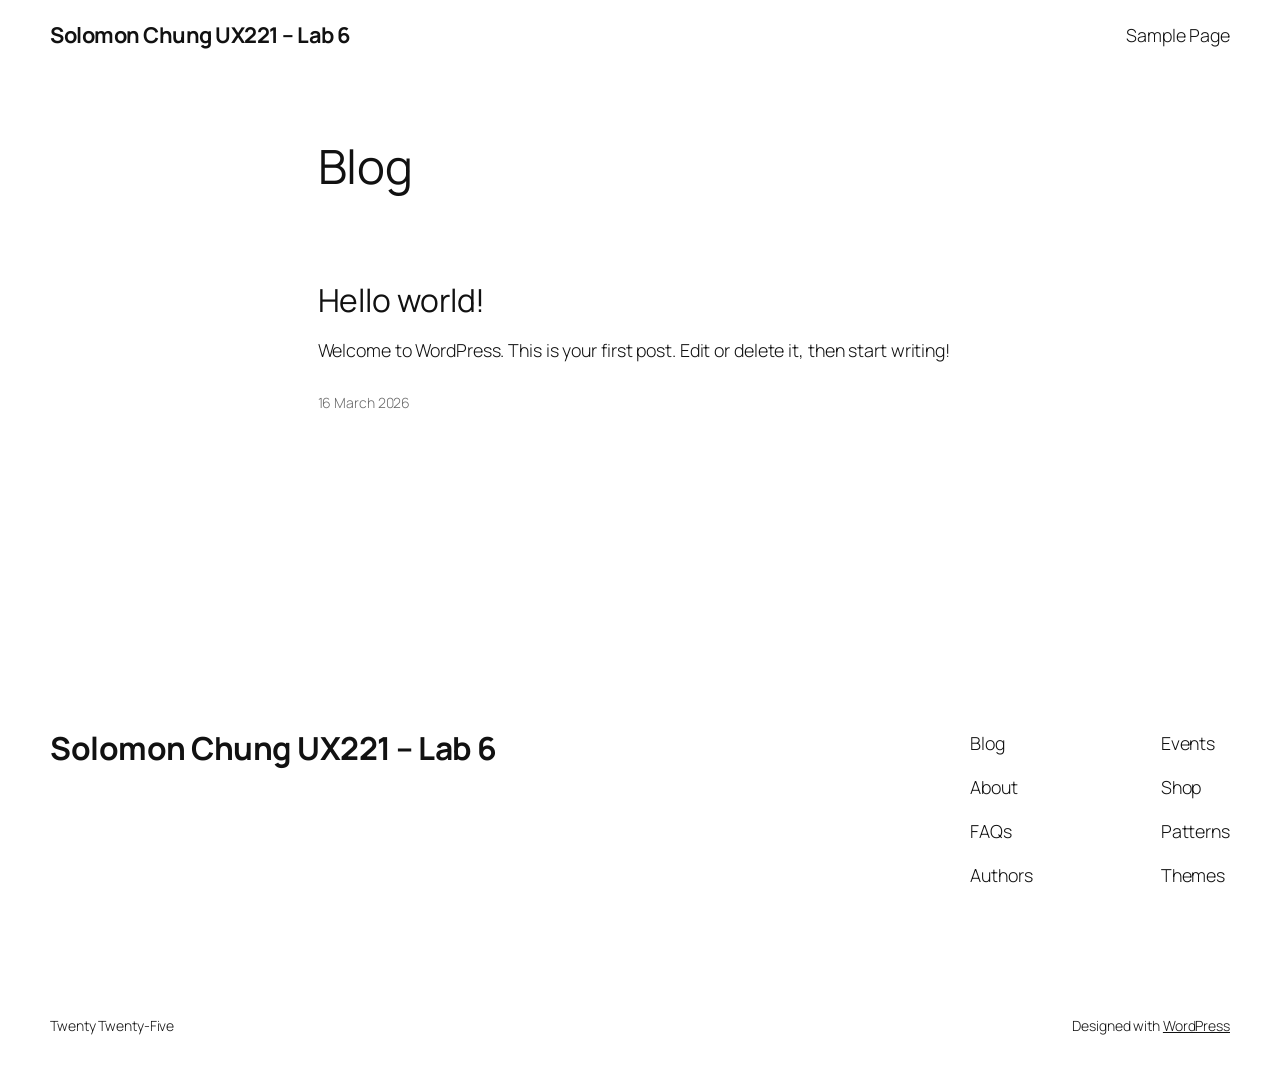
==== index.html @ 138a5d0c "deploy: d0051edfdc04bc6434ff22d7427187ae9b28763b" ====
<!DOCTYPE html>
<html lang="en-CA">
<head>
	<meta charset="UTF-8" />
	<meta name="viewport" content="width=device-width, initial-scale=1" />
<meta name='robots' content='max-image-preview:large' />
<title>Solomon Chung UX221 &#8211; Lab 6</title>
<link rel="alternate" type="application/rss+xml" title="Solomon Chung UX221 - Lab 6 &raquo; Feed" href="/feed/" />
<link rel="alternate" type="application/rss+xml" title="Solomon Chung UX221 - Lab 6 &raquo; Comments Feed" href="/comments/feed/" />
<style id='wp-img-auto-sizes-contain-inline-css'>
img:is([sizes=auto i],[sizes^="auto," i]){contain-intrinsic-size:3000px 1500px}
/*# sourceURL=wp-img-auto-sizes-contain-inline-css */
</style>
<style id='wp-block-site-title-inline-css'>
.wp-block-site-title{box-sizing:border-box}.wp-block-site-title :where(a){color:inherit;font-family:inherit;font-size:inherit;font-style:inherit;font-weight:inherit;letter-spacing:inherit;line-height:inherit;text-decoration:inherit}
/*# sourceURL=/wp-includes/blocks/site-title/style.min.css */
</style>
<style id='wp-block-page-list-inline-css'>
.wp-block-navigation .wp-block-page-list{align-items:var(--navigation-layout-align,initial);background-color:inherit;display:flex;flex-direction:var(--navigation-layout-direction,initial);flex-wrap:var(--navigation-layout-wrap,wrap);justify-content:var(--navigation-layout-justify,initial)}.wp-block-navigation .wp-block-navigation-item{background-color:inherit}.wp-block-page-list{box-sizing:border-box}
/*# sourceURL=/wp-includes/blocks/page-list/style.min.css */
</style>
<style id='wp-block-navigation-inline-css'>
.wp-block-navigation{position:relative}.wp-block-navigation ul{margin-bottom:0;margin-left:0;margin-top:0;padding-left:0}.wp-block-navigation ul,.wp-block-navigation ul li{list-style:none;padding:0}.wp-block-navigation .wp-block-navigation-item{align-items:center;background-color:inherit;display:flex;position:relative}.wp-block-navigation .wp-block-navigation-item .wp-block-navigation__submenu-container:empty{display:none}.wp-block-navigation .wp-block-navigation-item__content{display:block;z-index:1}.wp-block-navigation .wp-block-navigation-item__content.wp-block-navigation-item__content{color:inherit}.wp-block-navigation.has-text-decoration-underline .wp-block-navigation-item__content,.wp-block-navigation.has-text-decoration-underline .wp-block-navigation-item__content:active,.wp-block-navigation.has-text-decoration-underline .wp-block-navigation-item__content:focus{text-decoration:underline}.wp-block-navigation.has-text-decoration-line-through .wp-block-navigation-item__content,.wp-block-navigation.has-text-decoration-line-through .wp-block-navigation-item__content:active,.wp-block-navigation.has-text-decoration-line-through .wp-block-navigation-item__content:focus{text-decoration:line-through}.wp-block-navigation :where(a),.wp-block-navigation :where(a:active),.wp-block-navigation :where(a:focus){text-decoration:none}.wp-block-navigation .wp-block-navigation__submenu-icon{align-self:center;background-color:inherit;border:none;color:currentColor;display:inline-block;font-size:inherit;height:.6em;line-height:0;margin-left:.25em;padding:0;width:.6em}.wp-block-navigation .wp-block-navigation__submenu-icon svg{display:inline-block;stroke:currentColor;height:inherit;margin-top:.075em;width:inherit}.wp-block-navigation{--navigation-layout-justification-setting:flex-start;--navigation-layout-direction:row;--navigation-layout-wrap:wrap;--navigation-layout-justify:flex-start;--navigation-layout-align:center}.wp-block-navigation.is-vertical{--navigation-layout-direction:column;--navigation-layout-justify:initial;--navigation-layout-align:flex-start}.wp-block-navigation.no-wrap{--navigation-layout-wrap:nowrap}.wp-block-navigation.items-justified-center{--navigation-layout-justification-setting:center;--navigation-layout-justify:center}.wp-block-navigation.items-justified-center.is-vertical{--navigation-layout-align:center}.wp-block-navigation.items-justified-right{--navigation-layout-justification-setting:flex-end;--navigation-layout-justify:flex-end}.wp-block-navigation.items-justified-right.is-vertical{--navigation-layout-align:flex-end}.wp-block-navigation.items-justified-space-between{--navigation-layout-justification-setting:space-between;--navigation-layout-justify:space-between}.wp-block-navigation .has-child .wp-block-navigation__submenu-container{align-items:normal;background-color:inherit;color:inherit;display:flex;flex-direction:column;opacity:0;position:absolute;z-index:2}@media not (prefers-reduced-motion){.wp-block-navigation .has-child .wp-block-navigation__submenu-container{transition:opacity .1s linear}}.wp-block-navigation .has-child .wp-block-navigation__submenu-container{height:0;overflow:hidden;visibility:hidden;width:0}.wp-block-navigation .has-child .wp-block-navigation__submenu-container>.wp-block-navigation-item>.wp-block-navigation-item__content{display:flex;flex-grow:1;padding:.5em 1em}.wp-block-navigation .has-child .wp-block-navigation__submenu-container>.wp-block-navigation-item>.wp-block-navigation-item__content .wp-block-navigation__submenu-icon{margin-left:auto;margin-right:0}.wp-block-navigation .has-child .wp-block-navigation__submenu-container .wp-block-navigation-item__content{margin:0}.wp-block-navigation .has-child .wp-block-navigation__submenu-container{left:-1px;top:100%}@media (min-width:782px){.wp-block-navigation .has-child .wp-block-navigation__submenu-container .wp-block-navigation__submenu-container{left:100%;top:-1px}.wp-block-navigation .has-child .wp-block-navigation__submenu-container .wp-block-navigation__submenu-container:before{background:#0000;content:"";display:block;height:100%;position:absolute;right:100%;width:.5em}.wp-block-navigation .has-child .wp-block-navigation__submenu-container .wp-block-navigation__submenu-icon{margin-right:.25em}.wp-block-navigation .has-child .wp-block-navigation__submenu-container .wp-block-navigation__submenu-icon svg{transform:rotate(-90deg)}}.wp-block-navigation .has-child .wp-block-navigation-submenu__toggle[aria-expanded=true]~.wp-block-navigation__submenu-container,.wp-block-navigation .has-child:not(.open-on-click):hover>.wp-block-navigation__submenu-container,.wp-block-navigation .has-child:not(.open-on-click):not(.open-on-hover-click):focus-within>.wp-block-navigation__submenu-container{height:auto;min-width:200px;opacity:1;overflow:visible;visibility:visible;width:auto}.wp-block-navigation.has-background .has-child .wp-block-navigation__submenu-container{left:0;top:100%}@media (min-width:782px){.wp-block-navigation.has-background .has-child .wp-block-navigation__submenu-container .wp-block-navigation__submenu-container{left:100%;top:0}}.wp-block-navigation-submenu{display:flex;position:relative}.wp-block-navigation-submenu .wp-block-navigation__submenu-icon svg{stroke:currentColor}button.wp-block-navigation-item__content{background-color:initial;border:none;color:currentColor;font-family:inherit;font-size:inherit;font-style:inherit;font-weight:inherit;letter-spacing:inherit;line-height:inherit;text-align:left;text-transform:inherit}.wp-block-navigation-submenu__toggle{cursor:pointer}.wp-block-navigation-submenu__toggle[aria-expanded=true]+.wp-block-navigation__submenu-icon>svg,.wp-block-navigation-submenu__toggle[aria-expanded=true]>svg{transform:rotate(180deg)}.wp-block-navigation-item.open-on-click .wp-block-navigation-submenu__toggle{padding-left:0;padding-right:.85em}.wp-block-navigation-item.open-on-click .wp-block-navigation-submenu__toggle+.wp-block-navigation__submenu-icon{margin-left:-.6em;pointer-events:none}.wp-block-navigation-item.open-on-click button.wp-block-navigation-item__content:not(.wp-block-navigation-submenu__toggle){padding:0}.wp-block-navigation .wp-block-page-list,.wp-block-navigation__container,.wp-block-navigation__responsive-close,.wp-block-navigation__responsive-container,.wp-block-navigation__responsive-container-content,.wp-block-navigation__responsive-dialog{gap:inherit}:where(.wp-block-navigation.has-background .wp-block-navigation-item a:not(.wp-element-button)),:where(.wp-block-navigation.has-background .wp-block-navigation-submenu a:not(.wp-element-button)){padding:.5em 1em}:where(.wp-block-navigation .wp-block-navigation__submenu-container .wp-block-navigation-item a:not(.wp-element-button)),:where(.wp-block-navigation .wp-block-navigation__submenu-container .wp-block-navigation-submenu a:not(.wp-element-button)),:where(.wp-block-navigation .wp-block-navigation__submenu-container .wp-block-navigation-submenu button.wp-block-navigation-item__content),:where(.wp-block-navigation .wp-block-navigation__submenu-container .wp-block-pages-list__item button.wp-block-navigation-item__content){padding:.5em 1em}.wp-block-navigation.items-justified-right .wp-block-navigation__container .has-child .wp-block-navigation__submenu-container,.wp-block-navigation.items-justified-right .wp-block-page-list>.has-child .wp-block-navigation__submenu-container,.wp-block-navigation.items-justified-space-between .wp-block-page-list>.has-child:last-child .wp-block-navigation__submenu-container,.wp-block-navigation.items-justified-space-between>.wp-block-navigation__container>.has-child:last-child .wp-block-navigation__submenu-container{left:auto;right:0}.wp-block-navigation.items-justified-right .wp-block-navigation__container .has-child .wp-block-navigation__submenu-container .wp-block-navigation__submenu-container,.wp-block-navigation.items-justified-right .wp-block-page-list>.has-child .wp-block-navigation__submenu-container .wp-block-navigation__submenu-container,.wp-block-navigation.items-justified-space-between .wp-block-page-list>.has-child:last-child .wp-block-navigation__submenu-container .wp-block-navigation__submenu-container,.wp-block-navigation.items-justified-space-between>.wp-block-navigation__container>.has-child:last-child .wp-block-navigation__submenu-container .wp-block-navigation__submenu-container{left:-1px;right:-1px}@media (min-width:782px){.wp-block-navigation.items-justified-right .wp-block-navigation__container .has-child .wp-block-navigation__submenu-container .wp-block-navigation__submenu-container,.wp-block-navigation.items-justified-right .wp-block-page-list>.has-child .wp-block-navigation__submenu-container .wp-block-navigation__submenu-container,.wp-block-navigation.items-justified-space-between .wp-block-page-list>.has-child:last-child .wp-block-navigation__submenu-container .wp-block-navigation__submenu-container,.wp-block-navigation.items-justified-space-between>.wp-block-navigation__container>.has-child:last-child .wp-block-navigation__submenu-container .wp-block-navigation__submenu-container{left:auto;right:100%}}.wp-block-navigation:not(.has-background) .wp-block-navigation__submenu-container{background-color:#fff;border:1px solid #00000026}.wp-block-navigation.has-background .wp-block-navigation__submenu-container{background-color:inherit}.wp-block-navigation:not(.has-text-color) .wp-block-navigation__submenu-container{color:#000}.wp-block-navigation__container{align-items:var(--navigation-layout-align,initial);display:flex;flex-direction:var(--navigation-layout-direction,initial);flex-wrap:var(--navigation-layout-wrap,wrap);justify-content:var(--navigation-layout-justify,initial);list-style:none;margin:0;padding-left:0}.wp-block-navigation__container .is-responsive{display:none}.wp-block-navigation__container:only-child,.wp-block-page-list:only-child{flex-grow:1}@keyframes overlay-menu__fade-in-animation{0%{opacity:0;transform:translateY(.5em)}to{opacity:1;transform:translateY(0)}}.wp-block-navigation__responsive-container{bottom:0;display:none;left:0;position:fixed;right:0;top:0}.wp-block-navigation__responsive-container :where(.wp-block-navigation-item a){color:inherit}.wp-block-navigation__responsive-container .wp-block-navigation__responsive-container-content{align-items:var(--navigation-layout-align,initial);display:flex;flex-direction:var(--navigation-layout-direction,initial);flex-wrap:var(--navigation-layout-wrap,wrap);justify-content:var(--navigation-layout-justify,initial)}.wp-block-navigation__responsive-container:not(.is-menu-open.is-menu-open){background-color:inherit!important;color:inherit!important}.wp-block-navigation__responsive-container.is-menu-open{background-color:inherit;display:flex;flex-direction:column}@media not (prefers-reduced-motion){.wp-block-navigation__responsive-container.is-menu-open{animation:overlay-menu__fade-in-animation .1s ease-out;animation-fill-mode:forwards}}.wp-block-navigation__responsive-container.is-menu-open{overflow:auto;padding:clamp(1rem,var(--wp--style--root--padding-top),20rem) clamp(1rem,var(--wp--style--root--padding-right),20rem) clamp(1rem,var(--wp--style--root--padding-bottom),20rem) clamp(1rem,var(--wp--style--root--padding-left),20rem);z-index:100000}.wp-block-navigation__responsive-container.is-menu-open .wp-block-navigation__responsive-container-content{align-items:var(--navigation-layout-justification-setting,inherit);display:flex;flex-direction:column;flex-wrap:nowrap;overflow:visible;padding-top:calc(2rem + 24px)}.wp-block-navigation__responsive-container.is-menu-open .wp-block-navigation__responsive-container-content,.wp-block-navigation__responsive-container.is-menu-open .wp-block-navigation__responsive-container-content .wp-block-navigation__container,.wp-block-navigation__responsive-container.is-menu-open .wp-block-navigation__responsive-container-content .wp-block-page-list{justify-content:flex-start}.wp-block-navigation__responsive-container.is-menu-open .wp-block-navigation__responsive-container-content .wp-block-navigation__submenu-icon{display:none}.wp-block-navigation__responsive-container.is-menu-open .wp-block-navigation__responsive-container-content .has-child .wp-block-navigation__submenu-container{border:none;height:auto;min-width:200px;opacity:1;overflow:initial;padding-left:2rem;padding-right:2rem;position:static;visibility:visible;width:auto}.wp-block-navigation__responsive-container.is-menu-open .wp-block-navigation__responsive-container-content .wp-block-navigation__container,.wp-block-navigation__responsive-container.is-menu-open .wp-block-navigation__responsive-container-content .wp-block-navigation__submenu-container{gap:inherit}.wp-block-navigation__responsive-container.is-menu-open .wp-block-navigation__responsive-container-content .wp-block-navigation__submenu-container{padding-top:var(--wp--style--block-gap,2em)}.wp-block-navigation__responsive-container.is-menu-open .wp-block-navigation__responsive-container-content .wp-block-navigation-item__content{padding:0}.wp-block-navigation__responsive-container.is-menu-open .wp-block-navigation__responsive-container-content .wp-block-navigation-item,.wp-block-navigation__responsive-container.is-menu-open .wp-block-navigation__responsive-container-content .wp-block-navigation__container,.wp-block-navigation__responsive-container.is-menu-open .wp-block-navigation__responsive-container-content .wp-block-page-list{align-items:var(--navigation-layout-justification-setting,initial);display:flex;flex-direction:column}.wp-block-navigation__responsive-container.is-menu-open .wp-block-navigation-item,.wp-block-navigation__responsive-container.is-menu-open .wp-block-navigation-item .wp-block-navigation__submenu-container,.wp-block-navigation__responsive-container.is-menu-open .wp-block-navigation__container,.wp-block-navigation__responsive-container.is-menu-open .wp-block-page-list{background:#0000!important;color:inherit!important}.wp-block-navigation__responsive-container.is-menu-open .wp-block-navigation__submenu-container.wp-block-navigation__submenu-container.wp-block-navigation__submenu-container.wp-block-navigation__submenu-container{left:auto;right:auto}@media (min-width:600px){.wp-block-navigation__responsive-container:not(.hidden-by-default):not(.is-menu-open){background-color:inherit;display:block;position:relative;width:100%;z-index:auto}.wp-block-navigation__responsive-container:not(.hidden-by-default):not(.is-menu-open) .wp-block-navigation__responsive-container-close{display:none}.wp-block-navigation__responsive-container.is-menu-open .wp-block-navigation__submenu-container.wp-block-navigation__submenu-container.wp-block-navigation__submenu-container.wp-block-navigation__submenu-container{left:0}}.wp-block-navigation:not(.has-background) .wp-block-navigation__responsive-container.is-menu-open{background-color:#fff}.wp-block-navigation:not(.has-text-color) .wp-block-navigation__responsive-container.is-menu-open{color:#000}.wp-block-navigation__toggle_button_label{font-size:1rem;font-weight:700}.wp-block-navigation__responsive-container-close,.wp-block-navigation__responsive-container-open{background:#0000;border:none;color:currentColor;cursor:pointer;margin:0;padding:0;text-transform:inherit;vertical-align:middle}.wp-block-navigation__responsive-container-close svg,.wp-block-navigation__responsive-container-open svg{fill:currentColor;display:block;height:24px;pointer-events:none;width:24px}.wp-block-navigation__responsive-container-open{display:flex}.wp-block-navigation__responsive-container-open.wp-block-navigation__responsive-container-open.wp-block-navigation__responsive-container-open{font-family:inherit;font-size:inherit;font-weight:inherit}@media (min-width:600px){.wp-block-navigation__responsive-container-open:not(.always-shown){display:none}}.wp-block-navigation__responsive-container-close{position:absolute;right:0;top:0;z-index:2}.wp-block-navigation__responsive-container-close.wp-block-navigation__responsive-container-close.wp-block-navigation__responsive-container-close{font-family:inherit;font-size:inherit;font-weight:inherit}.wp-block-navigation__responsive-close{width:100%}.has-modal-open .wp-block-navigation__responsive-close{margin-left:auto;margin-right:auto;max-width:var(--wp--style--global--wide-size,100%)}.wp-block-navigation__responsive-close:focus{outline:none}.is-menu-open .wp-block-navigation__responsive-close,.is-menu-open .wp-block-navigation__responsive-container-content,.is-menu-open .wp-block-navigation__responsive-dialog{box-sizing:border-box}.wp-block-navigation__responsive-dialog{position:relative}.has-modal-open .admin-bar .is-menu-open .wp-block-navigation__responsive-dialog{margin-top:46px}@media (min-width:782px){.has-modal-open .admin-bar .is-menu-open .wp-block-navigation__responsive-dialog{margin-top:32px}}html.has-modal-open{overflow:hidden}
/*# sourceURL=/wp-includes/blocks/navigation/style.min.css */
</style>
<style id='wp-block-group-inline-css'>
.wp-block-group{box-sizing:border-box}:where(.wp-block-group.wp-block-group-is-layout-constrained){position:relative}
/*# sourceURL=/wp-includes/blocks/group/style.min.css */
</style>
<style id='wp-block-heading-inline-css'>
h1:where(.wp-block-heading).has-background,h2:where(.wp-block-heading).has-background,h3:where(.wp-block-heading).has-background,h4:where(.wp-block-heading).has-background,h5:where(.wp-block-heading).has-background,h6:where(.wp-block-heading).has-background{padding:1.25em 2.375em}h1.has-text-align-left[style*=writing-mode]:where([style*=vertical-lr]),h1.has-text-align-right[style*=writing-mode]:where([style*=vertical-rl]),h2.has-text-align-left[style*=writing-mode]:where([style*=vertical-lr]),h2.has-text-align-right[style*=writing-mode]:where([style*=vertical-rl]),h3.has-text-align-left[style*=writing-mode]:where([style*=vertical-lr]),h3.has-text-align-right[style*=writing-mode]:where([style*=vertical-rl]),h4.has-text-align-left[style*=writing-mode]:where([style*=vertical-lr]),h4.has-text-align-right[style*=writing-mode]:where([style*=vertical-rl]),h5.has-text-align-left[style*=writing-mode]:where([style*=vertical-lr]),h5.has-text-align-right[style*=writing-mode]:where([style*=vertical-rl]),h6.has-text-align-left[style*=writing-mode]:where([style*=vertical-lr]),h6.has-text-align-right[style*=writing-mode]:where([style*=vertical-rl]){rotate:180deg}
/*# sourceURL=/wp-includes/blocks/heading/style.min.css */
</style>
<style id='wp-block-post-title-inline-css'>
.wp-block-post-title{box-sizing:border-box;word-break:break-word}.wp-block-post-title :where(a){display:inline-block;font-family:inherit;font-size:inherit;font-style:inherit;font-weight:inherit;letter-spacing:inherit;line-height:inherit;text-decoration:inherit}
/*# sourceURL=/wp-includes/blocks/post-title/style.min.css */
</style>
<style id='wp-block-paragraph-inline-css'>
.is-small-text{font-size:.875em}.is-regular-text{font-size:1em}.is-large-text{font-size:2.25em}.is-larger-text{font-size:3em}.has-drop-cap:not(:focus):first-letter{float:left;font-size:8.4em;font-style:normal;font-weight:100;line-height:.68;margin:.05em .1em 0 0;text-transform:uppercase}body.rtl .has-drop-cap:not(:focus):first-letter{float:none;margin-left:.1em}p.has-drop-cap.has-background{overflow:hidden}:root :where(p.has-background){padding:1.25em 2.375em}:where(p.has-text-color:not(.has-link-color)) a{color:inherit}p.has-text-align-left[style*="writing-mode:vertical-lr"],p.has-text-align-right[style*="writing-mode:vertical-rl"]{rotate:180deg}
/*# sourceURL=/wp-includes/blocks/paragraph/style.min.css */
</style>
<style id='wp-block-post-content-inline-css'>
.wp-block-post-content{display:flow-root}
/*# sourceURL=/wp-includes/blocks/post-content/style.min.css */
</style>
<style id='wp-block-post-date-inline-css'>
.wp-block-post-date{box-sizing:border-box}
/*# sourceURL=/wp-includes/blocks/post-date/style.min.css */
</style>
<style id='wp-block-post-template-inline-css'>
.wp-block-post-template{box-sizing:border-box;list-style:none;margin-bottom:0;margin-top:0;max-width:100%;padding:0}.wp-block-post-template.is-flex-container{display:flex;flex-direction:row;flex-wrap:wrap;gap:1.25em}.wp-block-post-template.is-flex-container>li{margin:0;width:100%}@media (min-width:600px){.wp-block-post-template.is-flex-container.is-flex-container.columns-2>li{width:calc(50% - .625em)}.wp-block-post-template.is-flex-container.is-flex-container.columns-3>li{width:calc(33.33333% - .83333em)}.wp-block-post-template.is-flex-container.is-flex-container.columns-4>li{width:calc(25% - .9375em)}.wp-block-post-template.is-flex-container.is-flex-container.columns-5>li{width:calc(20% - 1em)}.wp-block-post-template.is-flex-container.is-flex-container.columns-6>li{width:calc(16.66667% - 1.04167em)}}@media (max-width:600px){.wp-block-post-template-is-layout-grid.wp-block-post-template-is-layout-grid.wp-block-post-template-is-layout-grid.wp-block-post-template-is-layout-grid{grid-template-columns:1fr}}.wp-block-post-template-is-layout-constrained>li>.alignright,.wp-block-post-template-is-layout-flow>li>.alignright{float:right;margin-inline-end:0;margin-inline-start:2em}.wp-block-post-template-is-layout-constrained>li>.alignleft,.wp-block-post-template-is-layout-flow>li>.alignleft{float:left;margin-inline-end:2em;margin-inline-start:0}.wp-block-post-template-is-layout-constrained>li>.aligncenter,.wp-block-post-template-is-layout-flow>li>.aligncenter{margin-inline-end:auto;margin-inline-start:auto}
/*# sourceURL=/wp-includes/blocks/post-template/style.min.css */
</style>
<style id='wp-block-spacer-inline-css'>
.wp-block-spacer{clear:both}
/*# sourceURL=/wp-includes/blocks/spacer/style.min.css */
</style>
<style id='wp-block-columns-inline-css'>
.wp-block-columns{box-sizing:border-box;display:flex;flex-wrap:wrap!important}@media (min-width:782px){.wp-block-columns{flex-wrap:nowrap!important}}.wp-block-columns{align-items:normal!important}.wp-block-columns.are-vertically-aligned-top{align-items:flex-start}.wp-block-columns.are-vertically-aligned-center{align-items:center}.wp-block-columns.are-vertically-aligned-bottom{align-items:flex-end}@media (max-width:781px){.wp-block-columns:not(.is-not-stacked-on-mobile)>.wp-block-column{flex-basis:100%!important}}@media (min-width:782px){.wp-block-columns:not(.is-not-stacked-on-mobile)>.wp-block-column{flex-basis:0;flex-grow:1}.wp-block-columns:not(.is-not-stacked-on-mobile)>.wp-block-column[style*=flex-basis]{flex-grow:0}}.wp-block-columns.is-not-stacked-on-mobile{flex-wrap:nowrap!important}.wp-block-columns.is-not-stacked-on-mobile>.wp-block-column{flex-basis:0;flex-grow:1}.wp-block-columns.is-not-stacked-on-mobile>.wp-block-column[style*=flex-basis]{flex-grow:0}:where(.wp-block-columns){margin-bottom:1.75em}:where(.wp-block-columns.has-background){padding:1.25em 2.375em}.wp-block-column{flex-grow:1;min-width:0;overflow-wrap:break-word;word-break:break-word}.wp-block-column.is-vertically-aligned-top{align-self:flex-start}.wp-block-column.is-vertically-aligned-center{align-self:center}.wp-block-column.is-vertically-aligned-bottom{align-self:flex-end}.wp-block-column.is-vertically-aligned-stretch{align-self:stretch}.wp-block-column.is-vertically-aligned-bottom,.wp-block-column.is-vertically-aligned-center,.wp-block-column.is-vertically-aligned-top{width:100%}
/*# sourceURL=/wp-includes/blocks/columns/style.min.css */
</style>
<style id='wp-block-navigation-link-inline-css'>
.wp-block-navigation .wp-block-navigation-item__label{overflow-wrap:break-word}.wp-block-navigation .wp-block-navigation-item__description{display:none}.link-ui-tools{outline:1px solid #f0f0f0;padding:8px}.link-ui-block-inserter{padding-top:8px}.link-ui-block-inserter__back{margin-left:8px;text-transform:uppercase}
/*# sourceURL=/wp-includes/blocks/navigation-link/style.min.css */
</style>
<style id='wp-emoji-styles-inline-css'>

	img.wp-smiley, img.emoji {
		display: inline !important;
		border: none !important;
		box-shadow: none !important;
		height: 1em !important;
		width: 1em !important;
		margin: 0 0.07em !important;
		vertical-align: -0.1em !important;
		background: none !important;
		padding: 0 !important;
	}
/*# sourceURL=wp-emoji-styles-inline-css */
</style>
<style id='wp-block-library-inline-css'>
:root{--wp-block-synced-color:#7a00df;--wp-block-synced-color--rgb:122,0,223;--wp-bound-block-color:var(--wp-block-synced-color);--wp-editor-canvas-background:#ddd;--wp-admin-theme-color:#007cba;--wp-admin-theme-color--rgb:0,124,186;--wp-admin-theme-color-darker-10:#006ba1;--wp-admin-theme-color-darker-10--rgb:0,107,160.5;--wp-admin-theme-color-darker-20:#005a87;--wp-admin-theme-color-darker-20--rgb:0,90,135;--wp-admin-border-width-focus:2px}@media (min-resolution:192dpi){:root{--wp-admin-border-width-focus:1.5px}}.wp-element-button{cursor:pointer}:root .has-very-light-gray-background-color{background-color:#eee}:root .has-very-dark-gray-background-color{background-color:#313131}:root .has-very-light-gray-color{color:#eee}:root .has-very-dark-gray-color{color:#313131}:root .has-vivid-green-cyan-to-vivid-cyan-blue-gradient-background{background:linear-gradient(135deg,#00d084,#0693e3)}:root .has-purple-crush-gradient-background{background:linear-gradient(135deg,#34e2e4,#4721fb 50%,#ab1dfe)}:root .has-hazy-dawn-gradient-background{background:linear-gradient(135deg,#faaca8,#dad0ec)}:root .has-subdued-olive-gradient-background{background:linear-gradient(135deg,#fafae1,#67a671)}:root .has-atomic-cream-gradient-background{background:linear-gradient(135deg,#fdd79a,#004a59)}:root .has-nightshade-gradient-background{background:linear-gradient(135deg,#330968,#31cdcf)}:root .has-midnight-gradient-background{background:linear-gradient(135deg,#020381,#2874fc)}:root{--wp--preset--font-size--normal:16px;--wp--preset--font-size--huge:42px}.has-regular-font-size{font-size:1em}.has-larger-font-size{font-size:2.625em}.has-normal-font-size{font-size:var(--wp--preset--font-size--normal)}.has-huge-font-size{font-size:var(--wp--preset--font-size--huge)}.has-text-align-center{text-align:center}.has-text-align-left{text-align:left}.has-text-align-right{text-align:right}.has-fit-text{white-space:nowrap!important}#end-resizable-editor-section{display:none}.aligncenter{clear:both}.items-justified-left{justify-content:flex-start}.items-justified-center{justify-content:center}.items-justified-right{justify-content:flex-end}.items-justified-space-between{justify-content:space-between}.screen-reader-text{border:0;clip-path:inset(50%);height:1px;margin:-1px;overflow:hidden;padding:0;position:absolute;width:1px;word-wrap:normal!important}.screen-reader-text:focus{background-color:#ddd;clip-path:none;color:#444;display:block;font-size:1em;height:auto;left:5px;line-height:normal;padding:15px 23px 14px;text-decoration:none;top:5px;width:auto;z-index:100000}html :where(.has-border-color){border-style:solid}html :where([style*=border-top-color]){border-top-style:solid}html :where([style*=border-right-color]){border-right-style:solid}html :where([style*=border-bottom-color]){border-bottom-style:solid}html :where([style*=border-left-color]){border-left-style:solid}html :where([style*=border-width]){border-style:solid}html :where([style*=border-top-width]){border-top-style:solid}html :where([style*=border-right-width]){border-right-style:solid}html :where([style*=border-bottom-width]){border-bottom-style:solid}html :where([style*=border-left-width]){border-left-style:solid}html :where(img[class*=wp-image-]){height:auto;max-width:100%}:where(figure){margin:0 0 1em}html :where(.is-position-sticky){--wp-admin--admin-bar--position-offset:var(--wp-admin--admin-bar--height,0px)}@media screen and (max-width:600px){html :where(.is-position-sticky){--wp-admin--admin-bar--position-offset:0px}}
/*# sourceURL=/wp-includes/css/dist/block-library/common.min.css */
</style>
<style id='global-styles-inline-css'>
:root{--wp--preset--aspect-ratio--square: 1;--wp--preset--aspect-ratio--4-3: 4/3;--wp--preset--aspect-ratio--3-4: 3/4;--wp--preset--aspect-ratio--3-2: 3/2;--wp--preset--aspect-ratio--2-3: 2/3;--wp--preset--aspect-ratio--16-9: 16/9;--wp--preset--aspect-ratio--9-16: 9/16;--wp--preset--color--black: #000000;--wp--preset--color--cyan-bluish-gray: #abb8c3;--wp--preset--color--white: #ffffff;--wp--preset--color--pale-pink: #f78da7;--wp--preset--color--vivid-red: #cf2e2e;--wp--preset--color--luminous-vivid-orange: #ff6900;--wp--preset--color--luminous-vivid-amber: #fcb900;--wp--preset--color--light-green-cyan: #7bdcb5;--wp--preset--color--vivid-green-cyan: #00d084;--wp--preset--color--pale-cyan-blue: #8ed1fc;--wp--preset--color--vivid-cyan-blue: #0693e3;--wp--preset--color--vivid-purple: #9b51e0;--wp--preset--color--base: #FFFFFF;--wp--preset--color--contrast: #111111;--wp--preset--color--accent-1: #FFEE58;--wp--preset--color--accent-2: #F6CFF4;--wp--preset--color--accent-3: #503AA8;--wp--preset--color--accent-4: #686868;--wp--preset--color--accent-5: #FBFAF3;--wp--preset--color--accent-6: color-mix(in srgb, currentColor 20%, transparent);--wp--preset--gradient--vivid-cyan-blue-to-vivid-purple: linear-gradient(135deg,rgb(6,147,227) 0%,rgb(155,81,224) 100%);--wp--preset--gradient--light-green-cyan-to-vivid-green-cyan: linear-gradient(135deg,rgb(122,220,180) 0%,rgb(0,208,130) 100%);--wp--preset--gradient--luminous-vivid-amber-to-luminous-vivid-orange: linear-gradient(135deg,rgb(252,185,0) 0%,rgb(255,105,0) 100%);--wp--preset--gradient--luminous-vivid-orange-to-vivid-red: linear-gradient(135deg,rgb(255,105,0) 0%,rgb(207,46,46) 100%);--wp--preset--gradient--very-light-gray-to-cyan-bluish-gray: linear-gradient(135deg,rgb(238,238,238) 0%,rgb(169,184,195) 100%);--wp--preset--gradient--cool-to-warm-spectrum: linear-gradient(135deg,rgb(74,234,220) 0%,rgb(151,120,209) 20%,rgb(207,42,186) 40%,rgb(238,44,130) 60%,rgb(251,105,98) 80%,rgb(254,248,76) 100%);--wp--preset--gradient--blush-light-purple: linear-gradient(135deg,rgb(255,206,236) 0%,rgb(152,150,240) 100%);--wp--preset--gradient--blush-bordeaux: linear-gradient(135deg,rgb(254,205,165) 0%,rgb(254,45,45) 50%,rgb(107,0,62) 100%);--wp--preset--gradient--luminous-dusk: linear-gradient(135deg,rgb(255,203,112) 0%,rgb(199,81,192) 50%,rgb(65,88,208) 100%);--wp--preset--gradient--pale-ocean: linear-gradient(135deg,rgb(255,245,203) 0%,rgb(182,227,212) 50%,rgb(51,167,181) 100%);--wp--preset--gradient--electric-grass: linear-gradient(135deg,rgb(202,248,128) 0%,rgb(113,206,126) 100%);--wp--preset--gradient--midnight: linear-gradient(135deg,rgb(2,3,129) 0%,rgb(40,116,252) 100%);--wp--preset--font-size--small: 0.875rem;--wp--preset--font-size--medium: clamp(1rem, 1rem + ((1vw - 0.2rem) * 0.196), 1.125rem);--wp--preset--font-size--large: clamp(1.125rem, 1.125rem + ((1vw - 0.2rem) * 0.392), 1.375rem);--wp--preset--font-size--x-large: clamp(1.75rem, 1.75rem + ((1vw - 0.2rem) * 0.392), 2rem);--wp--preset--font-size--xx-large: clamp(2.15rem, 2.15rem + ((1vw - 0.2rem) * 1.333), 3rem);--wp--preset--font-family--manrope: Manrope, sans-serif;--wp--preset--font-family--fira-code: "Fira Code", monospace;--wp--preset--spacing--20: 10px;--wp--preset--spacing--30: 20px;--wp--preset--spacing--40: 30px;--wp--preset--spacing--50: clamp(30px, 5vw, 50px);--wp--preset--spacing--60: clamp(30px, 7vw, 70px);--wp--preset--spacing--70: clamp(50px, 7vw, 90px);--wp--preset--spacing--80: clamp(70px, 10vw, 140px);--wp--preset--shadow--natural: 6px 6px 9px rgba(0, 0, 0, 0.2);--wp--preset--shadow--deep: 12px 12px 50px rgba(0, 0, 0, 0.4);--wp--preset--shadow--sharp: 6px 6px 0px rgba(0, 0, 0, 0.2);--wp--preset--shadow--outlined: 6px 6px 0px -3px rgb(255, 255, 255), 6px 6px rgb(0, 0, 0);--wp--preset--shadow--crisp: 6px 6px 0px rgb(0, 0, 0);}:root { --wp--style--global--content-size: 645px;--wp--style--global--wide-size: 1340px; }:where(body) { margin: 0; }.wp-site-blocks { padding-top: var(--wp--style--root--padding-top); padding-bottom: var(--wp--style--root--padding-bottom); }.has-global-padding { padding-right: var(--wp--style--root--padding-right); padding-left: var(--wp--style--root--padding-left); }.has-global-padding > .alignfull { margin-right: calc(var(--wp--style--root--padding-right) * -1); margin-left: calc(var(--wp--style--root--padding-left) * -1); }.has-global-padding :where(:not(.alignfull.is-layout-flow) > .has-global-padding:not(.wp-block-block, .alignfull)) { padding-right: 0; padding-left: 0; }.has-global-padding :where(:not(.alignfull.is-layout-flow) > .has-global-padding:not(.wp-block-block, .alignfull)) > .alignfull { margin-left: 0; margin-right: 0; }.wp-site-blocks > .alignleft { float: left; margin-right: 2em; }.wp-site-blocks > .alignright { float: right; margin-left: 2em; }.wp-site-blocks > .aligncenter { justify-content: center; margin-left: auto; margin-right: auto; }:where(.wp-site-blocks) > * { margin-block-start: 1.2rem; margin-block-end: 0; }:where(.wp-site-blocks) > :first-child { margin-block-start: 0; }:where(.wp-site-blocks) > :last-child { margin-block-end: 0; }:root { --wp--style--block-gap: 1.2rem; }:root :where(.is-layout-flow) > :first-child{margin-block-start: 0;}:root :where(.is-layout-flow) > :last-child{margin-block-end: 0;}:root :where(.is-layout-flow) > *{margin-block-start: 1.2rem;margin-block-end: 0;}:root :where(.is-layout-constrained) > :first-child{margin-block-start: 0;}:root :where(.is-layout-constrained) > :last-child{margin-block-end: 0;}:root :where(.is-layout-constrained) > *{margin-block-start: 1.2rem;margin-block-end: 0;}:root :where(.is-layout-flex){gap: 1.2rem;}:root :where(.is-layout-grid){gap: 1.2rem;}.is-layout-flow > .alignleft{float: left;margin-inline-start: 0;margin-inline-end: 2em;}.is-layout-flow > .alignright{float: right;margin-inline-start: 2em;margin-inline-end: 0;}.is-layout-flow > .aligncenter{margin-left: auto !important;margin-right: auto !important;}.is-layout-constrained > .alignleft{float: left;margin-inline-start: 0;margin-inline-end: 2em;}.is-layout-constrained > .alignright{float: right;margin-inline-start: 2em;margin-inline-end: 0;}.is-layout-constrained > .aligncenter{margin-left: auto !important;margin-right: auto !important;}.is-layout-constrained > :where(:not(.alignleft):not(.alignright):not(.alignfull)){max-width: var(--wp--style--global--content-size);margin-left: auto !important;margin-right: auto !important;}.is-layout-constrained > .alignwide{max-width: var(--wp--style--global--wide-size);}body .is-layout-flex{display: flex;}.is-layout-flex{flex-wrap: wrap;align-items: center;}.is-layout-flex > :is(*, div){margin: 0;}body .is-layout-grid{display: grid;}.is-layout-grid > :is(*, div){margin: 0;}body{background-color: var(--wp--preset--color--base);color: var(--wp--preset--color--contrast);font-family: var(--wp--preset--font-family--manrope);font-size: var(--wp--preset--font-size--large);font-weight: 300;letter-spacing: -0.1px;line-height: 1.4;--wp--style--root--padding-top: 0px;--wp--style--root--padding-right: var(--wp--preset--spacing--50);--wp--style--root--padding-bottom: 0px;--wp--style--root--padding-left: var(--wp--preset--spacing--50);}a:where(:not(.wp-element-button)){color: currentColor;text-decoration: underline;}:root :where(a:where(:not(.wp-element-button)):hover){text-decoration: none;}h1, h2, h3, h4, h5, h6{font-weight: 400;letter-spacing: -0.1px;line-height: 1.125;}h1{font-size: var(--wp--preset--font-size--xx-large);}h2{font-size: var(--wp--preset--font-size--x-large);}h3{font-size: var(--wp--preset--font-size--large);}h4{font-size: var(--wp--preset--font-size--medium);}h5{font-size: var(--wp--preset--font-size--small);letter-spacing: 0.5px;}h6{font-size: var(--wp--preset--font-size--small);font-weight: 700;letter-spacing: 1.4px;text-transform: uppercase;}:root :where(.wp-element-button, .wp-block-button__link){background-color: var(--wp--preset--color--contrast);border-width: 0;color: var(--wp--preset--color--base);font-family: inherit;font-size: var(--wp--preset--font-size--medium);font-style: inherit;font-weight: inherit;letter-spacing: inherit;line-height: inherit;padding-top: 1rem;padding-right: 2.25rem;padding-bottom: 1rem;padding-left: 2.25rem;text-decoration: none;text-transform: inherit;}:root :where(.wp-element-button:hover, .wp-block-button__link:hover){background-color: color-mix(in srgb, var(--wp--preset--color--contrast) 85%, transparent);border-color: transparent;color: var(--wp--preset--color--base);}:root :where(.wp-element-button:focus, .wp-block-button__link:focus){outline-color: var(--wp--preset--color--accent-4);outline-offset: 2px;}:root :where(.wp-element-caption, .wp-block-audio figcaption, .wp-block-embed figcaption, .wp-block-gallery figcaption, .wp-block-image figcaption, .wp-block-table figcaption, .wp-block-video figcaption){font-size: var(--wp--preset--font-size--small);line-height: 1.4;}.has-black-color{color: var(--wp--preset--color--black) !important;}.has-cyan-bluish-gray-color{color: var(--wp--preset--color--cyan-bluish-gray) !important;}.has-white-color{color: var(--wp--preset--color--white) !important;}.has-pale-pink-color{color: var(--wp--preset--color--pale-pink) !important;}.has-vivid-red-color{color: var(--wp--preset--color--vivid-red) !important;}.has-luminous-vivid-orange-color{color: var(--wp--preset--color--luminous-vivid-orange) !important;}.has-luminous-vivid-amber-color{color: var(--wp--preset--color--luminous-vivid-amber) !important;}.has-light-green-cyan-color{color: var(--wp--preset--color--light-green-cyan) !important;}.has-vivid-green-cyan-color{color: var(--wp--preset--color--vivid-green-cyan) !important;}.has-pale-cyan-blue-color{color: var(--wp--preset--color--pale-cyan-blue) !important;}.has-vivid-cyan-blue-color{color: var(--wp--preset--color--vivid-cyan-blue) !important;}.has-vivid-purple-color{color: var(--wp--preset--color--vivid-purple) !important;}.has-base-color{color: var(--wp--preset--color--base) !important;}.has-contrast-color{color: var(--wp--preset--color--contrast) !important;}.has-accent-1-color{color: var(--wp--preset--color--accent-1) !important;}.has-accent-2-color{color: var(--wp--preset--color--accent-2) !important;}.has-accent-3-color{color: var(--wp--preset--color--accent-3) !important;}.has-accent-4-color{color: var(--wp--preset--color--accent-4) !important;}.has-accent-5-color{color: var(--wp--preset--color--accent-5) !important;}.has-accent-6-color{color: var(--wp--preset--color--accent-6) !important;}.has-black-background-color{background-color: var(--wp--preset--color--black) !important;}.has-cyan-bluish-gray-background-color{background-color: var(--wp--preset--color--cyan-bluish-gray) !important;}.has-white-background-color{background-color: var(--wp--preset--color--white) !important;}.has-pale-pink-background-color{background-color: var(--wp--preset--color--pale-pink) !important;}.has-vivid-red-background-color{background-color: var(--wp--preset--color--vivid-red) !important;}.has-luminous-vivid-orange-background-color{background-color: var(--wp--preset--color--luminous-vivid-orange) !important;}.has-luminous-vivid-amber-background-color{background-color: var(--wp--preset--color--luminous-vivid-amber) !important;}.has-light-green-cyan-background-color{background-color: var(--wp--preset--color--light-green-cyan) !important;}.has-vivid-green-cyan-background-color{background-color: var(--wp--preset--color--vivid-green-cyan) !important;}.has-pale-cyan-blue-background-color{background-color: var(--wp--preset--color--pale-cyan-blue) !important;}.has-vivid-cyan-blue-background-color{background-color: var(--wp--preset--color--vivid-cyan-blue) !important;}.has-vivid-purple-background-color{background-color: var(--wp--preset--color--vivid-purple) !important;}.has-base-background-color{background-color: var(--wp--preset--color--base) !important;}.has-contrast-background-color{background-color: var(--wp--preset--color--contrast) !important;}.has-accent-1-background-color{background-color: var(--wp--preset--color--accent-1) !important;}.has-accent-2-background-color{background-color: var(--wp--preset--color--accent-2) !important;}.has-accent-3-background-color{background-color: var(--wp--preset--color--accent-3) !important;}.has-accent-4-background-color{background-color: var(--wp--preset--color--accent-4) !important;}.has-accent-5-background-color{background-color: var(--wp--preset--color--accent-5) !important;}.has-accent-6-background-color{background-color: var(--wp--preset--color--accent-6) !important;}.has-black-border-color{border-color: var(--wp--preset--color--black) !important;}.has-cyan-bluish-gray-border-color{border-color: var(--wp--preset--color--cyan-bluish-gray) !important;}.has-white-border-color{border-color: var(--wp--preset--color--white) !important;}.has-pale-pink-border-color{border-color: var(--wp--preset--color--pale-pink) !important;}.has-vivid-red-border-color{border-color: var(--wp--preset--color--vivid-red) !important;}.has-luminous-vivid-orange-border-color{border-color: var(--wp--preset--color--luminous-vivid-orange) !important;}.has-luminous-vivid-amber-border-color{border-color: var(--wp--preset--color--luminous-vivid-amber) !important;}.has-light-green-cyan-border-color{border-color: var(--wp--preset--color--light-green-cyan) !important;}.has-vivid-green-cyan-border-color{border-color: var(--wp--preset--color--vivid-green-cyan) !important;}.has-pale-cyan-blue-border-color{border-color: var(--wp--preset--color--pale-cyan-blue) !important;}.has-vivid-cyan-blue-border-color{border-color: var(--wp--preset--color--vivid-cyan-blue) !important;}.has-vivid-purple-border-color{border-color: var(--wp--preset--color--vivid-purple) !important;}.has-base-border-color{border-color: var(--wp--preset--color--base) !important;}.has-contrast-border-color{border-color: var(--wp--preset--color--contrast) !important;}.has-accent-1-border-color{border-color: var(--wp--preset--color--accent-1) !important;}.has-accent-2-border-color{border-color: var(--wp--preset--color--accent-2) !important;}.has-accent-3-border-color{border-color: var(--wp--preset--color--accent-3) !important;}.has-accent-4-border-color{border-color: var(--wp--preset--color--accent-4) !important;}.has-accent-5-border-color{border-color: var(--wp--preset--color--accent-5) !important;}.has-accent-6-border-color{border-color: var(--wp--preset--color--accent-6) !important;}.has-vivid-cyan-blue-to-vivid-purple-gradient-background{background: var(--wp--preset--gradient--vivid-cyan-blue-to-vivid-purple) !important;}.has-light-green-cyan-to-vivid-green-cyan-gradient-background{background: var(--wp--preset--gradient--light-green-cyan-to-vivid-green-cyan) !important;}.has-luminous-vivid-amber-to-luminous-vivid-orange-gradient-background{background: var(--wp--preset--gradient--luminous-vivid-amber-to-luminous-vivid-orange) !important;}.has-luminous-vivid-orange-to-vivid-red-gradient-background{background: var(--wp--preset--gradient--luminous-vivid-orange-to-vivid-red) !important;}.has-very-light-gray-to-cyan-bluish-gray-gradient-background{background: var(--wp--preset--gradient--very-light-gray-to-cyan-bluish-gray) !important;}.has-cool-to-warm-spectrum-gradient-background{background: var(--wp--preset--gradient--cool-to-warm-spectrum) !important;}.has-blush-light-purple-gradient-background{background: var(--wp--preset--gradient--blush-light-purple) !important;}.has-blush-bordeaux-gradient-background{background: var(--wp--preset--gradient--blush-bordeaux) !important;}.has-luminous-dusk-gradient-background{background: var(--wp--preset--gradient--luminous-dusk) !important;}.has-pale-ocean-gradient-background{background: var(--wp--preset--gradient--pale-ocean) !important;}.has-electric-grass-gradient-background{background: var(--wp--preset--gradient--electric-grass) !important;}.has-midnight-gradient-background{background: var(--wp--preset--gradient--midnight) !important;}.has-small-font-size{font-size: var(--wp--preset--font-size--small) !important;}.has-medium-font-size{font-size: var(--wp--preset--font-size--medium) !important;}.has-large-font-size{font-size: var(--wp--preset--font-size--large) !important;}.has-x-large-font-size{font-size: var(--wp--preset--font-size--x-large) !important;}.has-xx-large-font-size{font-size: var(--wp--preset--font-size--xx-large) !important;}.has-manrope-font-family{font-family: var(--wp--preset--font-family--manrope) !important;}.has-fira-code-font-family{font-family: var(--wp--preset--font-family--fira-code) !important;}
:root :where(.wp-block-columns-is-layout-flow) > :first-child{margin-block-start: 0;}:root :where(.wp-block-columns-is-layout-flow) > :last-child{margin-block-end: 0;}:root :where(.wp-block-columns-is-layout-flow) > *{margin-block-start: var(--wp--preset--spacing--50);margin-block-end: 0;}:root :where(.wp-block-columns-is-layout-constrained) > :first-child{margin-block-start: 0;}:root :where(.wp-block-columns-is-layout-constrained) > :last-child{margin-block-end: 0;}:root :where(.wp-block-columns-is-layout-constrained) > *{margin-block-start: var(--wp--preset--spacing--50);margin-block-end: 0;}:root :where(.wp-block-columns-is-layout-flex){gap: var(--wp--preset--spacing--50);}:root :where(.wp-block-columns-is-layout-grid){gap: var(--wp--preset--spacing--50);}
:root :where(.wp-block-post-date){color: var(--wp--preset--color--accent-4);font-size: var(--wp--preset--font-size--small);}
:root :where(.wp-block-post-date a:where(:not(.wp-element-button))){color: var(--wp--preset--color--accent-4);text-decoration: none;}
:root :where(.wp-block-post-date a:where(:not(.wp-element-button)):hover){text-decoration: underline;}
:root :where(.wp-block-post-title a:where(:not(.wp-element-button))){text-decoration: none;}
:root :where(.wp-block-post-title a:where(:not(.wp-element-button)):hover){text-decoration: underline;}
:root :where(.wp-block-site-title){font-weight: 700;letter-spacing: -.5px;}
:root :where(.wp-block-site-title a:where(:not(.wp-element-button))){text-decoration: none;}
:root :where(.wp-block-site-title a:where(:not(.wp-element-button)):hover){text-decoration: underline;}
:root :where(.wp-block-navigation){font-size: var(--wp--preset--font-size--medium);}
:root :where(.wp-block-navigation a:where(:not(.wp-element-button))){text-decoration: none;}
:root :where(.wp-block-navigation a:where(:not(.wp-element-button)):hover){text-decoration: underline;}
/*# sourceURL=global-styles-inline-css */
</style>
<style id='core-block-supports-inline-css'>
.wp-container-core-navigation-is-layout-fc306653{justify-content:flex-end;}.wp-container-core-group-is-layout-f4c28e8b{flex-wrap:nowrap;gap:var(--wp--preset--spacing--10);justify-content:flex-end;}.wp-container-core-group-is-layout-8165f36a{flex-wrap:nowrap;justify-content:space-between;}.wp-container-core-columns-is-layout-28f84493{flex-wrap:nowrap;}.wp-container-core-navigation-is-layout-fe9cc265{flex-direction:column;align-items:flex-start;}.wp-container-core-group-is-layout-570722b2{gap:var(--wp--preset--spacing--80);justify-content:space-between;align-items:flex-start;}.wp-container-core-group-is-layout-e5edad21{justify-content:space-between;align-items:flex-start;}.wp-container-core-group-is-layout-91e87306{gap:var(--wp--preset--spacing--20);justify-content:space-between;}
/*# sourceURL=core-block-supports-inline-css */
</style>
<style id='wp-block-template-skip-link-inline-css'>

		.skip-link.screen-reader-text {
			border: 0;
			clip-path: inset(50%);
			height: 1px;
			margin: -1px;
			overflow: hidden;
			padding: 0;
			position: absolute !important;
			width: 1px;
			word-wrap: normal !important;
		}

		.skip-link.screen-reader-text:focus {
			background-color: #eee;
			clip-path: none;
			color: #444;
			display: block;
			font-size: 1em;
			height: auto;
			left: 5px;
			line-height: normal;
			padding: 15px 23px 14px;
			text-decoration: none;
			top: 5px;
			width: auto;
			z-index: 100000;
		}
/*# sourceURL=wp-block-template-skip-link-inline-css */
</style>
<style id='twentytwentyfive-style-inline-css'>
a{text-decoration-thickness:1px!important;text-underline-offset:.1em}:where(.wp-site-blocks :focus){outline-width:2px;outline-style:solid}.wp-block-navigation .wp-block-navigation-submenu .wp-block-navigation-item:not(:last-child){margin-bottom:3px}.wp-block-navigation .wp-block-navigation-item .wp-block-navigation-item__content{outline-offset:4px}.wp-block-navigation .wp-block-navigation-item ul.wp-block-navigation__submenu-container .wp-block-navigation-item__content{outline-offset:0}blockquote,caption,figcaption,h1,h2,h3,h4,h5,h6,p{text-wrap:pretty}.more-link{display:block}:where(pre){overflow-x:auto}
/*# sourceURL=/wp-content/themes/twentytwentyfive/style.min.css */
</style>
<link rel="https://api.w.org/" href="/wp-json/" /><link rel="EditURI" type="application/rsd+xml" title="RSD" href="/xmlrpc.php?rsd" />
<meta name="generator" content="WordPress 6.9.4" />
<script type="importmap" id="wp-importmap">
{"imports":{"@wordpress/interactivity":"/wp-includes/js/dist/script-modules/interactivity/index.min.js?ver=66c613f68580994bb00a"}}
</script>
<link rel="modulepreload" href="/wp-includes/js/dist/script-modules/interactivity/index.min.js?ver=66c613f68580994bb00a" id="@wordpress/interactivity-js-modulepreload" fetchpriority="low">
<style class='wp-fonts-local'>
@font-face{font-family:Manrope;font-style:normal;font-weight:200 800;font-display:fallback;src:url('/wp-content/themes/twentytwentyfive/assets/fonts/manrope/Manrope-VariableFont_wght.woff2') format('woff2');}
@font-face{font-family:"Fira Code";font-style:normal;font-weight:300 700;font-display:fallback;src:url('/wp-content/themes/twentytwentyfive/assets/fonts/fira-code/FiraCode-VariableFont_wght.woff2') format('woff2');}
</style>
</head>

<body class="home blog wp-embed-responsive wp-theme-twentytwentyfive">

<div class="wp-site-blocks"><header class="wp-block-template-part">
<div class="wp-block-group alignfull is-layout-flow wp-block-group-is-layout-flow">
	
	<div class="wp-block-group has-global-padding is-layout-constrained wp-block-group-is-layout-constrained">
		
		<div class="wp-block-group alignwide is-content-justification-space-between is-nowrap is-layout-flex wp-container-core-group-is-layout-8165f36a wp-block-group-is-layout-flex" style="padding-top:var(--wp--preset--spacing--30);padding-bottom:var(--wp--preset--spacing--30)">
			<p class="wp-block-site-title"><a href="/" target="_self" rel="home" aria-current="page">Solomon Chung UX221 &#8211; Lab 6</a></p>
			
			<div class="wp-block-group is-content-justification-right is-nowrap is-layout-flex wp-container-core-group-is-layout-f4c28e8b wp-block-group-is-layout-flex">
				<nav class="is-responsive items-justified-right wp-block-navigation is-content-justification-right is-layout-flex wp-container-core-navigation-is-layout-fc306653 wp-block-navigation-is-layout-flex" 
		 data-wp-interactive="core/navigation" data-wp-context='{"overlayOpenedBy":{"click":false,"hover":false,"focus":false},"type":"overlay","roleAttribute":"","ariaLabel":"Menu"}'><button aria-haspopup="dialog" aria-label="Open menu" class="wp-block-navigation__responsive-container-open" 
				data-wp-on--click="actions.openMenuOnClick"
				data-wp-on--keydown="actions.handleMenuKeydown"
			><svg width="24" height="24" xmlns="https://www.w3.org/2000/svg" viewBox="0 0 24 24" aria-hidden="true" focusable="false"><path d="M4 7.5h16v1.5H4z"></path><path d="M4 15h16v1.5H4z"></path></svg></button>
				<div class="wp-block-navigation__responsive-container  has-text-color has-contrast-color has-background has-base-background-color"  id="modal-1" 
				data-wp-class--has-modal-open="state.isMenuOpen"
				data-wp-class--is-menu-open="state.isMenuOpen"
				data-wp-watch="callbacks.initMenu"
				data-wp-on--keydown="actions.handleMenuKeydown"
				data-wp-on--focusout="actions.handleMenuFocusout"
				tabindex="-1"
			>
					<div class="wp-block-navigation__responsive-close" tabindex="-1">
						<div class="wp-block-navigation__responsive-dialog" 
				data-wp-bind--aria-modal="state.ariaModal"
				data-wp-bind--aria-label="state.ariaLabel"
				data-wp-bind--role="state.roleAttribute"
			>
							<button aria-label="Close menu" class="wp-block-navigation__responsive-container-close" 
				data-wp-on--click="actions.closeMenuOnClick"
			><svg xmlns="https://www.w3.org/2000/svg" viewBox="0 0 24 24" width="24" height="24" aria-hidden="true" focusable="false"><path d="m13.06 12 6.47-6.47-1.06-1.06L12 10.94 5.53 4.47 4.47 5.53 10.94 12l-6.47 6.47 1.06 1.06L12 13.06l6.47 6.47 1.06-1.06L13.06 12Z"></path></svg></button>
							<div class="wp-block-navigation__responsive-container-content" 
				data-wp-watch="callbacks.focusFirstElement"
			 id="modal-1-content">
								<ul class="wp-block-navigation__container is-responsive items-justified-right wp-block-navigation"><ul class="wp-block-page-list"><li class="wp-block-pages-list__item wp-block-navigation-item open-on-hover-click"><a class="wp-block-pages-list__item__link wp-block-navigation-item__content" href="/sample-page/">Sample Page</a></li></ul></ul>
							</div>
						</div>
					</div>
				</div></nav>
			</div>
			
		</div>
		
	</div>
	
</div>


</header>


<main class="wp-block-group has-global-padding is-layout-constrained wp-block-group-is-layout-constrained" style="margin-top:var(--wp--preset--spacing--60)">
	
<h1 class="wp-block-heading has-text-align-left">Blog</h1>


	
<div class="wp-block-query alignfull is-layout-flow wp-block-query-is-layout-flow">
	<ul class="alignfull wp-block-post-template is-layout-flow wp-block-post-template-is-layout-flow"><li class="wp-block-post post-1 post type-post status-publish format-standard hentry category-uncategorized">
		
		<div class="wp-block-group alignfull has-global-padding is-layout-constrained wp-block-group-is-layout-constrained" style="padding-top:var(--wp--preset--spacing--60);padding-bottom:var(--wp--preset--spacing--60)">
			
			<h2 class="wp-block-post-title has-x-large-font-size"><a href="/hello-world/" target="_self" >Hello world!</a></h2>
			<div class="entry-content alignfull wp-block-post-content has-medium-font-size has-global-padding is-layout-constrained wp-block-post-content-is-layout-constrained">
<p>Welcome to WordPress. This is your first post. Edit or delete it, then start writing!</p>
</div>
			<div style="margin-top:var(--wp--preset--spacing--40);" class="wp-block-post-date has-small-font-size"><time datetime="2026-03-16T19:11:34-04:00"><a href="/hello-world/">16 March 2026</a></time></div>
		</div>
		
	</li></ul>
	
	<div class="wp-block-group has-global-padding is-layout-constrained wp-block-group-is-layout-constrained" style="padding-top:var(--wp--preset--spacing--60);padding-bottom:var(--wp--preset--spacing--60)">
		
	</div>
	
	
	<div class="wp-block-group alignwide has-global-padding is-layout-constrained wp-block-group-is-layout-constrained">
		
	</div>
	
</div>


</main>


<footer class="wp-block-template-part">
<div class="wp-block-group has-global-padding is-layout-constrained wp-block-group-is-layout-constrained" style="padding-top:var(--wp--preset--spacing--60);padding-bottom:var(--wp--preset--spacing--50)">
	
	<div class="wp-block-group alignwide is-layout-flow wp-block-group-is-layout-flow">
		

		
		<div class="wp-block-group alignfull is-content-justification-space-between is-layout-flex wp-container-core-group-is-layout-e5edad21 wp-block-group-is-layout-flex">
			
			<div class="wp-block-columns is-layout-flex wp-container-core-columns-is-layout-28f84493 wp-block-columns-is-layout-flex">
				
				<div class="wp-block-column is-layout-flow wp-block-column-is-layout-flow" style="flex-basis:100%"><h2 class="wp-block-site-title"><a href="/" target="_self" rel="home" aria-current="page">Solomon Chung UX221 &#8211; Lab 6</a></h2>

				
				</div>
				

				
				<div class="wp-block-column is-layout-flow wp-block-column-is-layout-flow">
					
					<div style="height:var(--wp--preset--spacing--40);width:0px" aria-hidden="true" class="wp-block-spacer"></div>
					
				</div>
				
			</div>
			

			
			<div class="wp-block-group is-content-justification-space-between is-layout-flex wp-container-core-group-is-layout-570722b2 wp-block-group-is-layout-flex">
				<nav class="is-vertical wp-block-navigation is-layout-flex wp-container-core-navigation-is-layout-fe9cc265 wp-block-navigation-is-layout-flex"><ul class="wp-block-navigation__container  is-vertical wp-block-navigation"><li class=" wp-block-navigation-item wp-block-navigation-link"><a class="wp-block-navigation-item__content"  href="#"><span class="wp-block-navigation-item__label">Blog</span></a></li><li class=" wp-block-navigation-item wp-block-navigation-link"><a class="wp-block-navigation-item__content"  href="#"><span class="wp-block-navigation-item__label">About</span></a></li><li class=" wp-block-navigation-item wp-block-navigation-link"><a class="wp-block-navigation-item__content"  href="#"><span class="wp-block-navigation-item__label">FAQs</span></a></li><li class=" wp-block-navigation-item wp-block-navigation-link"><a class="wp-block-navigation-item__content"  href="#"><span class="wp-block-navigation-item__label">Authors</span></a></li></ul></nav>

				<nav class="is-vertical wp-block-navigation is-layout-flex wp-container-core-navigation-is-layout-fe9cc265 wp-block-navigation-is-layout-flex"><ul class="wp-block-navigation__container  is-vertical wp-block-navigation"><li class=" wp-block-navigation-item wp-block-navigation-link"><a class="wp-block-navigation-item__content"  href="#"><span class="wp-block-navigation-item__label">Events</span></a></li><li class=" wp-block-navigation-item wp-block-navigation-link"><a class="wp-block-navigation-item__content"  href="#"><span class="wp-block-navigation-item__label">Shop</span></a></li><li class=" wp-block-navigation-item wp-block-navigation-link"><a class="wp-block-navigation-item__content"  href="#"><span class="wp-block-navigation-item__label">Patterns</span></a></li><li class=" wp-block-navigation-item wp-block-navigation-link"><a class="wp-block-navigation-item__content"  href="#"><span class="wp-block-navigation-item__label">Themes</span></a></li></ul></nav>
			</div>
				
		</div>
		

		
		<div style="height:var(--wp--preset--spacing--70)" aria-hidden="true" class="wp-block-spacer"></div>
		

		
		<div class="wp-block-group alignfull is-content-justification-space-between is-layout-flex wp-container-core-group-is-layout-91e87306 wp-block-group-is-layout-flex">
			
			<p class="has-small-font-size">Twenty Twenty-Five</p>
			
			
			<p class="has-small-font-size">
				Designed with <a href="https://wordpress.org" rel="nofollow">WordPress</a>			</p>
			
		</div>
		
	</div>
	
</div>


</footer>
</div>
<script type="speculationrules">
{"prefetch":[{"source":"document","where":{"and":[{"href_matches":"/*"},{"not":{"href_matches":["/wp-*.php","/wp-admin/*","/wp-content/uploads/*","/wp-content/*","/wp-content/plugins/*","/wp-content/themes/twentytwentyfive/*","/*\\?(.+)"]}},{"not":{"selector_matches":"a[rel~=\"nofollow\"]"}},{"not":{"selector_matches":".no-prefetch, .no-prefetch a"}}]},"eagerness":"conservative"}]}
</script>
<script type="module" src="/wp-includes/js/dist/script-modules/block-library/navigation/view.min.js?ver=b0f909c3ec791c383210" id="@wordpress/block-library/navigation/view-js-module" fetchpriority="low" data-wp-router-options="{&quot;loadOnClientNavigation&quot;:true}"></script>
<script id="wp-block-template-skip-link-js-after">
	( function() {
		var skipLinkTarget = document.querySelector( 'main' ),
			sibling,
			skipLinkTargetID,
			skipLink;

		// Early exit if a skip-link target can't be located.
		if ( ! skipLinkTarget ) {
			return;
		}

		/*
		 * Get the site wrapper.
		 * The skip-link will be injected in the beginning of it.
		 */
		sibling = document.querySelector( '.wp-site-blocks' );

		// Early exit if the root element was not found.
		if ( ! sibling ) {
			return;
		}

		// Get the skip-link target's ID, and generate one if it doesn't exist.
		skipLinkTargetID = skipLinkTarget.id;
		if ( ! skipLinkTargetID ) {
			skipLinkTargetID = 'wp--skip-link--target';
			skipLinkTarget.id = skipLinkTargetID;
		}

		// Create the skip link.
		skipLink = document.createElement( 'a' );
		skipLink.classList.add( 'skip-link', 'screen-reader-text' );
		skipLink.id = 'wp-skip-link';
		skipLink.href = '#' + skipLinkTargetID;
		skipLink.innerText = 'Skip to content';

		// Inject the skip link.
		sibling.parentElement.insertBefore( skipLink, sibling );
	}() );
	
//# sourceURL=wp-block-template-skip-link-js-after
</script>
<script id="wp-emoji-settings" type="application/json">
{"baseUrl":"https://s.w.org/images/core/emoji/17.0.2/72x72/","ext":".png","svgUrl":"https://s.w.org/images/core/emoji/17.0.2/svg/","svgExt":".svg","source":{"concatemoji":"/wp-includes/js/wp-emoji-release.min.js?ver=6.9.4"}}
</script>
<script type="module">
/*! This file is auto-generated */
const a=JSON.parse(document.getElementById("wp-emoji-settings").textContent),o=(window._wpemojiSettings=a,"wpEmojiSettingsSupports"),s=["flag","emoji"];function i(e){try{var t={supportTests:e,timestamp:(new Date).valueOf()};sessionStorage.setItem(o,JSON.stringify(t))}catch(e){}}function c(e,t,n){e.clearRect(0,0,e.canvas.width,e.canvas.height),e.fillText(t,0,0);t=new Uint32Array(e.getImageData(0,0,e.canvas.width,e.canvas.height).data);e.clearRect(0,0,e.canvas.width,e.canvas.height),e.fillText(n,0,0);const a=new Uint32Array(e.getImageData(0,0,e.canvas.width,e.canvas.height).data);return t.every((e,t)=>e===a[t])}function p(e,t){e.clearRect(0,0,e.canvas.width,e.canvas.height),e.fillText(t,0,0);var n=e.getImageData(16,16,1,1);for(let e=0;e<n.data.length;e++)if(0!==n.data[e])return!1;return!0}function u(e,t,n,a){switch(t){case"flag":return n(e,"\ud83c\udff3\ufe0f\u200d\u26a7\ufe0f","\ud83c\udff3\ufe0f\u200b\u26a7\ufe0f")?!1:!n(e,"\ud83c\udde8\ud83c\uddf6","\ud83c\udde8\u200b\ud83c\uddf6")&&!n(e,"\ud83c\udff4\udb40\udc67\udb40\udc62\udb40\udc65\udb40\udc6e\udb40\udc67\udb40\udc7f","\ud83c\udff4\u200b\udb40\udc67\u200b\udb40\udc62\u200b\udb40\udc65\u200b\udb40\udc6e\u200b\udb40\udc67\u200b\udb40\udc7f");case"emoji":return!a(e,"\ud83e\u1fac8")}return!1}function f(e,t,n,a){let r;const o=(r="undefined"!=typeof WorkerGlobalScope&&self instanceof WorkerGlobalScope?new OffscreenCanvas(300,150):document.createElement("canvas")).getContext("2d",{willReadFrequently:!0}),s=(o.textBaseline="top",o.font="600 32px Arial",{});return e.forEach(e=>{s[e]=t(o,e,n,a)}),s}function r(e){var t=document.createElement("script");t.src=e,t.defer=!0,document.head.appendChild(t)}a.supports={everything:!0,everythingExceptFlag:!0},new Promise(t=>{let n=function(){try{var e=JSON.parse(sessionStorage.getItem(o));if("object"==typeof e&&"number"==typeof e.timestamp&&(new Date).valueOf()<e.timestamp+604800&&"object"==typeof e.supportTests)return e.supportTests}catch(e){}return null}();if(!n){if("undefined"!=typeof Worker&&"undefined"!=typeof OffscreenCanvas&&"undefined"!=typeof URL&&URL.createObjectURL&&"undefined"!=typeof Blob)try{var e="postMessage("+f.toString()+"("+[JSON.stringify(s),u.toString(),c.toString(),p.toString()].join(",")+"));",a=new Blob([e],{type:"text/javascript"});const r=new Worker(URL.createObjectURL(a),{name:"wpTestEmojiSupports"});return void(r.onmessage=e=>{i(n=e.data),r.terminate(),t(n)})}catch(e){}i(n=f(s,u,c,p))}t(n)}).then(e=>{for(const n in e)a.supports[n]=e[n],a.supports.everything=a.supports.everything&&a.supports[n],"flag"!==n&&(a.supports.everythingExceptFlag=a.supports.everythingExceptFlag&&a.supports[n]);var t;a.supports.everythingExceptFlag=a.supports.everythingExceptFlag&&!a.supports.flag,a.supports.everything||((t=a.source||{}).concatemoji?r(t.concatemoji):t.wpemoji&&t.twemoji&&(r(t.twemoji),r(t.wpemoji)))});
//# sourceURL=/wp-includes/js/wp-emoji-loader.min.js
</script>
</body>
</html>
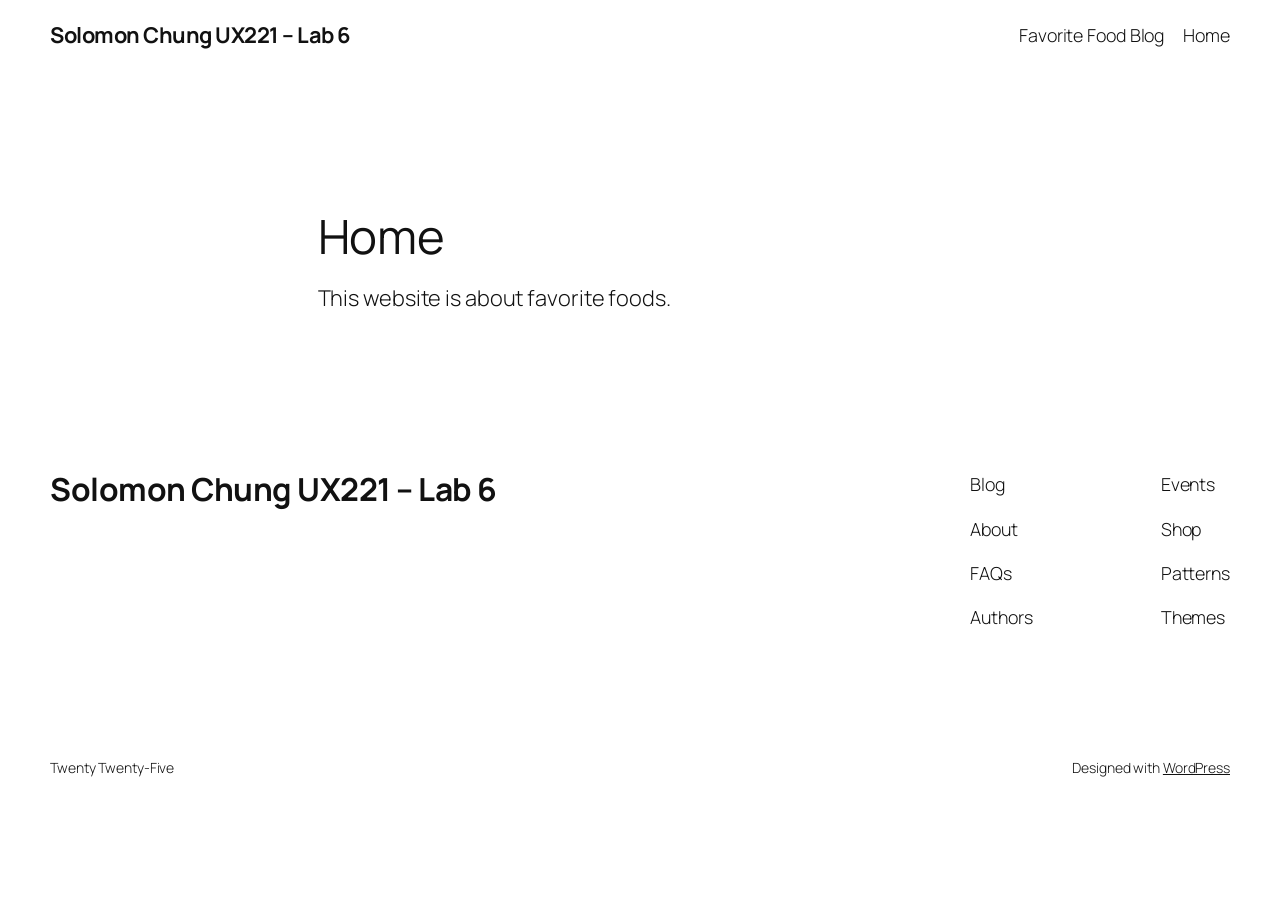
==== commit 3a1859a2: "deploy: ba98b2fd87e079ef132a0272c9e2044d59d7fb6d" ====
--- a/index.html
+++ b/index.html
@@ -7,6 +7,8 @@
 <title>Solomon Chung UX221 &#8211; Lab 6</title>
 <link rel="alternate" type="application/rss+xml" title="Solomon Chung UX221 - Lab 6 &raquo; Feed" href="/feed/" />
 <link rel="alternate" type="application/rss+xml" title="Solomon Chung UX221 - Lab 6 &raquo; Comments Feed" href="/comments/feed/" />
+<link rel="alternate" title="oEmbed (JSON)" type="application/json+oembed" href="/wp-json/oembed/1.0/embed?url=http%3A%2F%2Flocalhost%3A8000%2F" />
+<link rel="alternate" title="oEmbed (XML)" type="text/xml+oembed" href="/wp-json/oembed/1.0/embed?url=http%3A%2F%2Flocalhost%3A8000%2F&#038;format=xml" />
 <style id='wp-img-auto-sizes-contain-inline-css'>
 img:is([sizes=auto i],[sizes^="auto," i]){contain-intrinsic-size:3000px 1500px}
 /*# sourceURL=wp-img-auto-sizes-contain-inline-css */
@@ -27,10 +29,6 @@
 .wp-block-group{box-sizing:border-box}:where(.wp-block-group.wp-block-group-is-layout-constrained){position:relative}
 /*# sourceURL=/wp-includes/blocks/group/style.min.css */
 </style>
-<style id='wp-block-heading-inline-css'>
-h1:where(.wp-block-heading).has-background,h2:where(.wp-block-heading).has-background,h3:where(.wp-block-heading).has-background,h4:where(.wp-block-heading).has-background,h5:where(.wp-block-heading).has-background,h6:where(.wp-block-heading).has-background{padding:1.25em 2.375em}h1.has-text-align-left[style*=writing-mode]:where([style*=vertical-lr]),h1.has-text-align-right[style*=writing-mode]:where([style*=vertical-rl]),h2.has-text-align-left[style*=writing-mode]:where([style*=vertical-lr]),h2.has-text-align-right[style*=writing-mode]:where([style*=vertical-rl]),h3.has-text-align-left[style*=writing-mode]:where([style*=vertical-lr]),h3.has-text-align-right[style*=writing-mode]:where([style*=vertical-rl]),h4.has-text-align-left[style*=writing-mode]:where([style*=vertical-lr]),h4.has-text-align-right[style*=writing-mode]:where([style*=vertical-rl]),h5.has-text-align-left[style*=writing-mode]:where([style*=vertical-lr]),h5.has-text-align-right[style*=writing-mode]:where([style*=vertical-rl]),h6.has-text-align-left[style*=writing-mode]:where([style*=vertical-lr]),h6.has-text-align-right[style*=writing-mode]:where([style*=vertical-rl]){rotate:180deg}
-/*# sourceURL=/wp-includes/blocks/heading/style.min.css */
-</style>
 <style id='wp-block-post-title-inline-css'>
 .wp-block-post-title{box-sizing:border-box;word-break:break-word}.wp-block-post-title :where(a){display:inline-block;font-family:inherit;font-size:inherit;font-style:inherit;font-weight:inherit;letter-spacing:inherit;line-height:inherit;text-decoration:inherit}
 /*# sourceURL=/wp-includes/blocks/post-title/style.min.css */
@@ -42,14 +40,6 @@
 <style id='wp-block-post-content-inline-css'>
 .wp-block-post-content{display:flow-root}
 /*# sourceURL=/wp-includes/blocks/post-content/style.min.css */
-</style>
-<style id='wp-block-post-date-inline-css'>
-.wp-block-post-date{box-sizing:border-box}
-/*# sourceURL=/wp-includes/blocks/post-date/style.min.css */
-</style>
-<style id='wp-block-post-template-inline-css'>
-.wp-block-post-template{box-sizing:border-box;list-style:none;margin-bottom:0;margin-top:0;max-width:100%;padding:0}.wp-block-post-template.is-flex-container{display:flex;flex-direction:row;flex-wrap:wrap;gap:1.25em}.wp-block-post-template.is-flex-container>li{margin:0;width:100%}@media (min-width:600px){.wp-block-post-template.is-flex-container.is-flex-container.columns-2>li{width:calc(50% - .625em)}.wp-block-post-template.is-flex-container.is-flex-container.columns-3>li{width:calc(33.33333% - .83333em)}.wp-block-post-template.is-flex-container.is-flex-container.columns-4>li{width:calc(25% - .9375em)}.wp-block-post-template.is-flex-container.is-flex-container.columns-5>li{width:calc(20% - 1em)}.wp-block-post-template.is-flex-container.is-flex-container.columns-6>li{width:calc(16.66667% - 1.04167em)}}@media (max-width:600px){.wp-block-post-template-is-layout-grid.wp-block-post-template-is-layout-grid.wp-block-post-template-is-layout-grid.wp-block-post-template-is-layout-grid{grid-template-columns:1fr}}.wp-block-post-template-is-layout-constrained>li>.alignright,.wp-block-post-template-is-layout-flow>li>.alignright{float:right;margin-inline-end:0;margin-inline-start:2em}.wp-block-post-template-is-layout-constrained>li>.alignleft,.wp-block-post-template-is-layout-flow>li>.alignleft{float:left;margin-inline-end:2em;margin-inline-start:0}.wp-block-post-template-is-layout-constrained>li>.aligncenter,.wp-block-post-template-is-layout-flow>li>.aligncenter{margin-inline-end:auto;margin-inline-start:auto}
-/*# sourceURL=/wp-includes/blocks/post-template/style.min.css */
 </style>
 <style id='wp-block-spacer-inline-css'>
 .wp-block-spacer{clear:both}
@@ -85,9 +75,6 @@
 <style id='global-styles-inline-css'>
 :root{--wp--preset--aspect-ratio--square: 1;--wp--preset--aspect-ratio--4-3: 4/3;--wp--preset--aspect-ratio--3-4: 3/4;--wp--preset--aspect-ratio--3-2: 3/2;--wp--preset--aspect-ratio--2-3: 2/3;--wp--preset--aspect-ratio--16-9: 16/9;--wp--preset--aspect-ratio--9-16: 9/16;--wp--preset--color--black: #000000;--wp--preset--color--cyan-bluish-gray: #abb8c3;--wp--preset--color--white: #ffffff;--wp--preset--color--pale-pink: #f78da7;--wp--preset--color--vivid-red: #cf2e2e;--wp--preset--color--luminous-vivid-orange: #ff6900;--wp--preset--color--luminous-vivid-amber: #fcb900;--wp--preset--color--light-green-cyan: #7bdcb5;--wp--preset--color--vivid-green-cyan: #00d084;--wp--preset--color--pale-cyan-blue: #8ed1fc;--wp--preset--color--vivid-cyan-blue: #0693e3;--wp--preset--color--vivid-purple: #9b51e0;--wp--preset--color--base: #FFFFFF;--wp--preset--color--contrast: #111111;--wp--preset--color--accent-1: #FFEE58;--wp--preset--color--accent-2: #F6CFF4;--wp--preset--color--accent-3: #503AA8;--wp--preset--color--accent-4: #686868;--wp--preset--color--accent-5: #FBFAF3;--wp--preset--color--accent-6: color-mix(in srgb, currentColor 20%, transparent);--wp--preset--gradient--vivid-cyan-blue-to-vivid-purple: linear-gradient(135deg,rgb(6,147,227) 0%,rgb(155,81,224) 100%);--wp--preset--gradient--light-green-cyan-to-vivid-green-cyan: linear-gradient(135deg,rgb(122,220,180) 0%,rgb(0,208,130) 100%);--wp--preset--gradient--luminous-vivid-amber-to-luminous-vivid-orange: linear-gradient(135deg,rgb(252,185,0) 0%,rgb(255,105,0) 100%);--wp--preset--gradient--luminous-vivid-orange-to-vivid-red: linear-gradient(135deg,rgb(255,105,0) 0%,rgb(207,46,46) 100%);--wp--preset--gradient--very-light-gray-to-cyan-bluish-gray: linear-gradient(135deg,rgb(238,238,238) 0%,rgb(169,184,195) 100%);--wp--preset--gradient--cool-to-warm-spectrum: linear-gradient(135deg,rgb(74,234,220) 0%,rgb(151,120,209) 20%,rgb(207,42,186) 40%,rgb(238,44,130) 60%,rgb(251,105,98) 80%,rgb(254,248,76) 100%);--wp--preset--gradient--blush-light-purple: linear-gradient(135deg,rgb(255,206,236) 0%,rgb(152,150,240) 100%);--wp--preset--gradient--blush-bordeaux: linear-gradient(135deg,rgb(254,205,165) 0%,rgb(254,45,45) 50%,rgb(107,0,62) 100%);--wp--preset--gradient--luminous-dusk: linear-gradient(135deg,rgb(255,203,112) 0%,rgb(199,81,192) 50%,rgb(65,88,208) 100%);--wp--preset--gradient--pale-ocean: linear-gradient(135deg,rgb(255,245,203) 0%,rgb(182,227,212) 50%,rgb(51,167,181) 100%);--wp--preset--gradient--electric-grass: linear-gradient(135deg,rgb(202,248,128) 0%,rgb(113,206,126) 100%);--wp--preset--gradient--midnight: linear-gradient(135deg,rgb(2,3,129) 0%,rgb(40,116,252) 100%);--wp--preset--font-size--small: 0.875rem;--wp--preset--font-size--medium: clamp(1rem, 1rem + ((1vw - 0.2rem) * 0.196), 1.125rem);--wp--preset--font-size--large: clamp(1.125rem, 1.125rem + ((1vw - 0.2rem) * 0.392), 1.375rem);--wp--preset--font-size--x-large: clamp(1.75rem, 1.75rem + ((1vw - 0.2rem) * 0.392), 2rem);--wp--preset--font-size--xx-large: clamp(2.15rem, 2.15rem + ((1vw - 0.2rem) * 1.333), 3rem);--wp--preset--font-family--manrope: Manrope, sans-serif;--wp--preset--font-family--fira-code: "Fira Code", monospace;--wp--preset--spacing--20: 10px;--wp--preset--spacing--30: 20px;--wp--preset--spacing--40: 30px;--wp--preset--spacing--50: clamp(30px, 5vw, 50px);--wp--preset--spacing--60: clamp(30px, 7vw, 70px);--wp--preset--spacing--70: clamp(50px, 7vw, 90px);--wp--preset--spacing--80: clamp(70px, 10vw, 140px);--wp--preset--shadow--natural: 6px 6px 9px rgba(0, 0, 0, 0.2);--wp--preset--shadow--deep: 12px 12px 50px rgba(0, 0, 0, 0.4);--wp--preset--shadow--sharp: 6px 6px 0px rgba(0, 0, 0, 0.2);--wp--preset--shadow--outlined: 6px 6px 0px -3px rgb(255, 255, 255), 6px 6px rgb(0, 0, 0);--wp--preset--shadow--crisp: 6px 6px 0px rgb(0, 0, 0);}:root { --wp--style--global--content-size: 645px;--wp--style--global--wide-size: 1340px; }:where(body) { margin: 0; }.wp-site-blocks { padding-top: var(--wp--style--root--padding-top); padding-bottom: var(--wp--style--root--padding-bottom); }.has-global-padding { padding-right: var(--wp--style--root--padding-right); padding-left: var(--wp--style--root--padding-left); }.has-global-padding > .alignfull { margin-right: calc(var(--wp--style--root--padding-right) * -1); margin-left: calc(var(--wp--style--root--padding-left) * -1); }.has-global-padding :where(:not(.alignfull.is-layout-flow) > .has-global-padding:not(.wp-block-block, .alignfull)) { padding-right: 0; padding-left: 0; }.has-global-padding :where(:not(.alignfull.is-layout-flow) > .has-global-padding:not(.wp-block-block, .alignfull)) > .alignfull { margin-left: 0; margin-right: 0; }.wp-site-blocks > .alignleft { float: left; margin-right: 2em; }.wp-site-blocks > .alignright { float: right; margin-left: 2em; }.wp-site-blocks > .aligncenter { justify-content: center; margin-left: auto; margin-right: auto; }:where(.wp-site-blocks) > * { margin-block-start: 1.2rem; margin-block-end: 0; }:where(.wp-site-blocks) > :first-child { margin-block-start: 0; }:where(.wp-site-blocks) > :last-child { margin-block-end: 0; }:root { --wp--style--block-gap: 1.2rem; }:root :where(.is-layout-flow) > :first-child{margin-block-start: 0;}:root :where(.is-layout-flow) > :last-child{margin-block-end: 0;}:root :where(.is-layout-flow) > *{margin-block-start: 1.2rem;margin-block-end: 0;}:root :where(.is-layout-constrained) > :first-child{margin-block-start: 0;}:root :where(.is-layout-constrained) > :last-child{margin-block-end: 0;}:root :where(.is-layout-constrained) > *{margin-block-start: 1.2rem;margin-block-end: 0;}:root :where(.is-layout-flex){gap: 1.2rem;}:root :where(.is-layout-grid){gap: 1.2rem;}.is-layout-flow > .alignleft{float: left;margin-inline-start: 0;margin-inline-end: 2em;}.is-layout-flow > .alignright{float: right;margin-inline-start: 2em;margin-inline-end: 0;}.is-layout-flow > .aligncenter{margin-left: auto !important;margin-right: auto !important;}.is-layout-constrained > .alignleft{float: left;margin-inline-start: 0;margin-inline-end: 2em;}.is-layout-constrained > .alignright{float: right;margin-inline-start: 2em;margin-inline-end: 0;}.is-layout-constrained > .aligncenter{margin-left: auto !important;margin-right: auto !important;}.is-layout-constrained > :where(:not(.alignleft):not(.alignright):not(.alignfull)){max-width: var(--wp--style--global--content-size);margin-left: auto !important;margin-right: auto !important;}.is-layout-constrained > .alignwide{max-width: var(--wp--style--global--wide-size);}body .is-layout-flex{display: flex;}.is-layout-flex{flex-wrap: wrap;align-items: center;}.is-layout-flex > :is(*, div){margin: 0;}body .is-layout-grid{display: grid;}.is-layout-grid > :is(*, div){margin: 0;}body{background-color: var(--wp--preset--color--base);color: var(--wp--preset--color--contrast);font-family: var(--wp--preset--font-family--manrope);font-size: var(--wp--preset--font-size--large);font-weight: 300;letter-spacing: -0.1px;line-height: 1.4;--wp--style--root--padding-top: 0px;--wp--style--root--padding-right: var(--wp--preset--spacing--50);--wp--style--root--padding-bottom: 0px;--wp--style--root--padding-left: var(--wp--preset--spacing--50);}a:where(:not(.wp-element-button)){color: currentColor;text-decoration: underline;}:root :where(a:where(:not(.wp-element-button)):hover){text-decoration: none;}h1, h2, h3, h4, h5, h6{font-weight: 400;letter-spacing: -0.1px;line-height: 1.125;}h1{font-size: var(--wp--preset--font-size--xx-large);}h2{font-size: var(--wp--preset--font-size--x-large);}h3{font-size: var(--wp--preset--font-size--large);}h4{font-size: var(--wp--preset--font-size--medium);}h5{font-size: var(--wp--preset--font-size--small);letter-spacing: 0.5px;}h6{font-size: var(--wp--preset--font-size--small);font-weight: 700;letter-spacing: 1.4px;text-transform: uppercase;}:root :where(.wp-element-button, .wp-block-button__link){background-color: var(--wp--preset--color--contrast);border-width: 0;color: var(--wp--preset--color--base);font-family: inherit;font-size: var(--wp--preset--font-size--medium);font-style: inherit;font-weight: inherit;letter-spacing: inherit;line-height: inherit;padding-top: 1rem;padding-right: 2.25rem;padding-bottom: 1rem;padding-left: 2.25rem;text-decoration: none;text-transform: inherit;}:root :where(.wp-element-button:hover, .wp-block-button__link:hover){background-color: color-mix(in srgb, var(--wp--preset--color--contrast) 85%, transparent);border-color: transparent;color: var(--wp--preset--color--base);}:root :where(.wp-element-button:focus, .wp-block-button__link:focus){outline-color: var(--wp--preset--color--accent-4);outline-offset: 2px;}:root :where(.wp-element-caption, .wp-block-audio figcaption, .wp-block-embed figcaption, .wp-block-gallery figcaption, .wp-block-image figcaption, .wp-block-table figcaption, .wp-block-video figcaption){font-size: var(--wp--preset--font-size--small);line-height: 1.4;}.has-black-color{color: var(--wp--preset--color--black) !important;}.has-cyan-bluish-gray-color{color: var(--wp--preset--color--cyan-bluish-gray) !important;}.has-white-color{color: var(--wp--preset--color--white) !important;}.has-pale-pink-color{color: var(--wp--preset--color--pale-pink) !important;}.has-vivid-red-color{color: var(--wp--preset--color--vivid-red) !important;}.has-luminous-vivid-orange-color{color: var(--wp--preset--color--luminous-vivid-orange) !important;}.has-luminous-vivid-amber-color{color: var(--wp--preset--color--luminous-vivid-amber) !important;}.has-light-green-cyan-color{color: var(--wp--preset--color--light-green-cyan) !important;}.has-vivid-green-cyan-color{color: var(--wp--preset--color--vivid-green-cyan) !important;}.has-pale-cyan-blue-color{color: var(--wp--preset--color--pale-cyan-blue) !important;}.has-vivid-cyan-blue-color{color: var(--wp--preset--color--vivid-cyan-blue) !important;}.has-vivid-purple-color{color: var(--wp--preset--color--vivid-purple) !important;}.has-base-color{color: var(--wp--preset--color--base) !important;}.has-contrast-color{color: var(--wp--preset--color--contrast) !important;}.has-accent-1-color{color: var(--wp--preset--color--accent-1) !important;}.has-accent-2-color{color: var(--wp--preset--color--accent-2) !important;}.has-accent-3-color{color: var(--wp--preset--color--accent-3) !important;}.has-accent-4-color{color: var(--wp--preset--color--accent-4) !important;}.has-accent-5-color{color: var(--wp--preset--color--accent-5) !important;}.has-accent-6-color{color: var(--wp--preset--color--accent-6) !important;}.has-black-background-color{background-color: var(--wp--preset--color--black) !important;}.has-cyan-bluish-gray-background-color{background-color: var(--wp--preset--color--cyan-bluish-gray) !important;}.has-white-background-color{background-color: var(--wp--preset--color--white) !important;}.has-pale-pink-background-color{background-color: var(--wp--preset--color--pale-pink) !important;}.has-vivid-red-background-color{background-color: var(--wp--preset--color--vivid-red) !important;}.has-luminous-vivid-orange-background-color{background-color: var(--wp--preset--color--luminous-vivid-orange) !important;}.has-luminous-vivid-amber-background-color{background-color: var(--wp--preset--color--luminous-vivid-amber) !important;}.has-light-green-cyan-background-color{background-color: var(--wp--preset--color--light-green-cyan) !important;}.has-vivid-green-cyan-background-color{background-color: var(--wp--preset--color--vivid-green-cyan) !important;}.has-pale-cyan-blue-background-color{background-color: var(--wp--preset--color--pale-cyan-blue) !important;}.has-vivid-cyan-blue-background-color{background-color: var(--wp--preset--color--vivid-cyan-blue) !important;}.has-vivid-purple-background-color{background-color: var(--wp--preset--color--vivid-purple) !important;}.has-base-background-color{background-color: var(--wp--preset--color--base) !important;}.has-contrast-background-color{background-color: var(--wp--preset--color--contrast) !important;}.has-accent-1-background-color{background-color: var(--wp--preset--color--accent-1) !important;}.has-accent-2-background-color{background-color: var(--wp--preset--color--accent-2) !important;}.has-accent-3-background-color{background-color: var(--wp--preset--color--accent-3) !important;}.has-accent-4-background-color{background-color: var(--wp--preset--color--accent-4) !important;}.has-accent-5-background-color{background-color: var(--wp--preset--color--accent-5) !important;}.has-accent-6-background-color{background-color: var(--wp--preset--color--accent-6) !important;}.has-black-border-color{border-color: var(--wp--preset--color--black) !important;}.has-cyan-bluish-gray-border-color{border-color: var(--wp--preset--color--cyan-bluish-gray) !important;}.has-white-border-color{border-color: var(--wp--preset--color--white) !important;}.has-pale-pink-border-color{border-color: var(--wp--preset--color--pale-pink) !important;}.has-vivid-red-border-color{border-color: var(--wp--preset--color--vivid-red) !important;}.has-luminous-vivid-orange-border-color{border-color: var(--wp--preset--color--luminous-vivid-orange) !important;}.has-luminous-vivid-amber-border-color{border-color: var(--wp--preset--color--luminous-vivid-amber) !important;}.has-light-green-cyan-border-color{border-color: var(--wp--preset--color--light-green-cyan) !important;}.has-vivid-green-cyan-border-color{border-color: var(--wp--preset--color--vivid-green-cyan) !important;}.has-pale-cyan-blue-border-color{border-color: var(--wp--preset--color--pale-cyan-blue) !important;}.has-vivid-cyan-blue-border-color{border-color: var(--wp--preset--color--vivid-cyan-blue) !important;}.has-vivid-purple-border-color{border-color: var(--wp--preset--color--vivid-purple) !important;}.has-base-border-color{border-color: var(--wp--preset--color--base) !important;}.has-contrast-border-color{border-color: var(--wp--preset--color--contrast) !important;}.has-accent-1-border-color{border-color: var(--wp--preset--color--accent-1) !important;}.has-accent-2-border-color{border-color: var(--wp--preset--color--accent-2) !important;}.has-accent-3-border-color{border-color: var(--wp--preset--color--accent-3) !important;}.has-accent-4-border-color{border-color: var(--wp--preset--color--accent-4) !important;}.has-accent-5-border-color{border-color: var(--wp--preset--color--accent-5) !important;}.has-accent-6-border-color{border-color: var(--wp--preset--color--accent-6) !important;}.has-vivid-cyan-blue-to-vivid-purple-gradient-background{background: var(--wp--preset--gradient--vivid-cyan-blue-to-vivid-purple) !important;}.has-light-green-cyan-to-vivid-green-cyan-gradient-background{background: var(--wp--preset--gradient--light-green-cyan-to-vivid-green-cyan) !important;}.has-luminous-vivid-amber-to-luminous-vivid-orange-gradient-background{background: var(--wp--preset--gradient--luminous-vivid-amber-to-luminous-vivid-orange) !important;}.has-luminous-vivid-orange-to-vivid-red-gradient-background{background: var(--wp--preset--gradient--luminous-vivid-orange-to-vivid-red) !important;}.has-very-light-gray-to-cyan-bluish-gray-gradient-background{background: var(--wp--preset--gradient--very-light-gray-to-cyan-bluish-gray) !important;}.has-cool-to-warm-spectrum-gradient-background{background: var(--wp--preset--gradient--cool-to-warm-spectrum) !important;}.has-blush-light-purple-gradient-background{background: var(--wp--preset--gradient--blush-light-purple) !important;}.has-blush-bordeaux-gradient-background{background: var(--wp--preset--gradient--blush-bordeaux) !important;}.has-luminous-dusk-gradient-background{background: var(--wp--preset--gradient--luminous-dusk) !important;}.has-pale-ocean-gradient-background{background: var(--wp--preset--gradient--pale-ocean) !important;}.has-electric-grass-gradient-background{background: var(--wp--preset--gradient--electric-grass) !important;}.has-midnight-gradient-background{background: var(--wp--preset--gradient--midnight) !important;}.has-small-font-size{font-size: var(--wp--preset--font-size--small) !important;}.has-medium-font-size{font-size: var(--wp--preset--font-size--medium) !important;}.has-large-font-size{font-size: var(--wp--preset--font-size--large) !important;}.has-x-large-font-size{font-size: var(--wp--preset--font-size--x-large) !important;}.has-xx-large-font-size{font-size: var(--wp--preset--font-size--xx-large) !important;}.has-manrope-font-family{font-family: var(--wp--preset--font-family--manrope) !important;}.has-fira-code-font-family{font-family: var(--wp--preset--font-family--fira-code) !important;}
 :root :where(.wp-block-columns-is-layout-flow) > :first-child{margin-block-start: 0;}:root :where(.wp-block-columns-is-layout-flow) > :last-child{margin-block-end: 0;}:root :where(.wp-block-columns-is-layout-flow) > *{margin-block-start: var(--wp--preset--spacing--50);margin-block-end: 0;}:root :where(.wp-block-columns-is-layout-constrained) > :first-child{margin-block-start: 0;}:root :where(.wp-block-columns-is-layout-constrained) > :last-child{margin-block-end: 0;}:root :where(.wp-block-columns-is-layout-constrained) > *{margin-block-start: var(--wp--preset--spacing--50);margin-block-end: 0;}:root :where(.wp-block-columns-is-layout-flex){gap: var(--wp--preset--spacing--50);}:root :where(.wp-block-columns-is-layout-grid){gap: var(--wp--preset--spacing--50);}
-:root :where(.wp-block-post-date){color: var(--wp--preset--color--accent-4);font-size: var(--wp--preset--font-size--small);}
-:root :where(.wp-block-post-date a:where(:not(.wp-element-button))){color: var(--wp--preset--color--accent-4);text-decoration: none;}
-:root :where(.wp-block-post-date a:where(:not(.wp-element-button)):hover){text-decoration: underline;}
 :root :where(.wp-block-post-title a:where(:not(.wp-element-button))){text-decoration: none;}
 :root :where(.wp-block-post-title a:where(:not(.wp-element-button)):hover){text-decoration: underline;}
 :root :where(.wp-block-site-title){font-weight: 700;letter-spacing: -.5px;}
@@ -137,8 +124,10 @@
 a{text-decoration-thickness:1px!important;text-underline-offset:.1em}:where(.wp-site-blocks :focus){outline-width:2px;outline-style:solid}.wp-block-navigation .wp-block-navigation-submenu .wp-block-navigation-item:not(:last-child){margin-bottom:3px}.wp-block-navigation .wp-block-navigation-item .wp-block-navigation-item__content{outline-offset:4px}.wp-block-navigation .wp-block-navigation-item ul.wp-block-navigation__submenu-container .wp-block-navigation-item__content{outline-offset:0}blockquote,caption,figcaption,h1,h2,h3,h4,h5,h6,p{text-wrap:pretty}.more-link{display:block}:where(pre){overflow-x:auto}
 /*# sourceURL=/wp-content/themes/twentytwentyfive/style.min.css */
 </style>
-<link rel="https://api.w.org/" href="/wp-json/" /><link rel="EditURI" type="application/rsd+xml" title="RSD" href="/xmlrpc.php?rsd" />
+<link rel="https://api.w.org/" href="/wp-json/" /><link rel="alternate" title="JSON" type="application/json" href="/wp-json/wp/v2/pages/7" /><link rel="EditURI" type="application/rsd+xml" title="RSD" href="/xmlrpc.php?rsd" />
 <meta name="generator" content="WordPress 6.9.4" />
+<link rel="canonical" href="/" />
+<link rel='shortlink' href='/' />
 <script type="importmap" id="wp-importmap">
 {"imports":{"@wordpress/interactivity":"/wp-includes/js/dist/script-modules/interactivity/index.min.js?ver=66c613f68580994bb00a"}}
 </script>
@@ -149,7 +138,7 @@
 </style>
 </head>
 
-<body class="home blog wp-embed-responsive wp-theme-twentytwentyfive">
+<body class="home wp-singular page-template-default page page-id-7 wp-embed-responsive wp-theme-twentytwentyfive">
 
 <div class="wp-site-blocks"><header class="wp-block-template-part">
 <div class="wp-block-group alignfull is-layout-flow wp-block-group-is-layout-flow">
@@ -185,7 +174,7 @@
 							<div class="wp-block-navigation__responsive-container-content" 
 				data-wp-watch="callbacks.focusFirstElement"
 			 id="modal-1-content">
-								<ul class="wp-block-navigation__container is-responsive items-justified-right wp-block-navigation"><ul class="wp-block-page-list"><li class="wp-block-pages-list__item wp-block-navigation-item open-on-hover-click"><a class="wp-block-pages-list__item__link wp-block-navigation-item__content" href="/sample-page/">Sample Page</a></li></ul></ul>
+								<ul class="wp-block-navigation__container is-responsive items-justified-right wp-block-navigation"><ul class="wp-block-page-list"><li class="wp-block-pages-list__item wp-block-navigation-item open-on-hover-click"><a class="wp-block-pages-list__item__link wp-block-navigation-item__content" href="/favorite-food-blog/">Favorite Food Blog</a></li><li class="wp-block-pages-list__item current-menu-item wp-block-navigation-item open-on-hover-click menu-item-home"><a class="wp-block-pages-list__item__link wp-block-navigation-item__content" href="/" aria-current="page">Home</a></li></ul></ul>
 							</div>
 						</div>
 					</div>
@@ -204,36 +193,14 @@
 
 <main class="wp-block-group has-global-padding is-layout-constrained wp-block-group-is-layout-constrained" style="margin-top:var(--wp--preset--spacing--60)">
 	
-<h1 class="wp-block-heading has-text-align-left">Blog</h1>
-
-
-	
-<div class="wp-block-query alignfull is-layout-flow wp-block-query-is-layout-flow">
-	<ul class="alignfull wp-block-post-template is-layout-flow wp-block-post-template-is-layout-flow"><li class="wp-block-post post-1 post type-post status-publish format-standard hentry category-uncategorized">
-		
-		<div class="wp-block-group alignfull has-global-padding is-layout-constrained wp-block-group-is-layout-constrained" style="padding-top:var(--wp--preset--spacing--60);padding-bottom:var(--wp--preset--spacing--60)">
-			
-			<h2 class="wp-block-post-title has-x-large-font-size"><a href="/hello-world/" target="_self" >Hello world!</a></h2>
-			<div class="entry-content alignfull wp-block-post-content has-medium-font-size has-global-padding is-layout-constrained wp-block-post-content-is-layout-constrained">
-<p>Welcome to WordPress. This is your first post. Edit or delete it, then start writing!</p>
+	<div class="wp-block-group alignfull has-global-padding is-layout-constrained wp-block-group-is-layout-constrained" style="padding-top:var(--wp--preset--spacing--60);padding-bottom:var(--wp--preset--spacing--60)">
+		
+		<h1 class="wp-block-post-title">Home</h1>
+		<div class="entry-content alignfull wp-block-post-content has-global-padding is-layout-constrained wp-block-post-content-is-layout-constrained">
+<p>This website is about favorite foods.</p>
 </div>
-			<div style="margin-top:var(--wp--preset--spacing--40);" class="wp-block-post-date has-small-font-size"><time datetime="2026-03-16T19:11:34-04:00"><a href="/hello-world/">16 March 2026</a></time></div>
-		</div>
-		
-	</li></ul>
-	
-	<div class="wp-block-group has-global-padding is-layout-constrained wp-block-group-is-layout-constrained" style="padding-top:var(--wp--preset--spacing--60);padding-bottom:var(--wp--preset--spacing--60)">
-		
 	</div>
 	
-	
-	<div class="wp-block-group alignwide has-global-padding is-layout-constrained wp-block-group-is-layout-constrained">
-		
-	</div>
-	
-</div>
-
-
 </main>
 
 
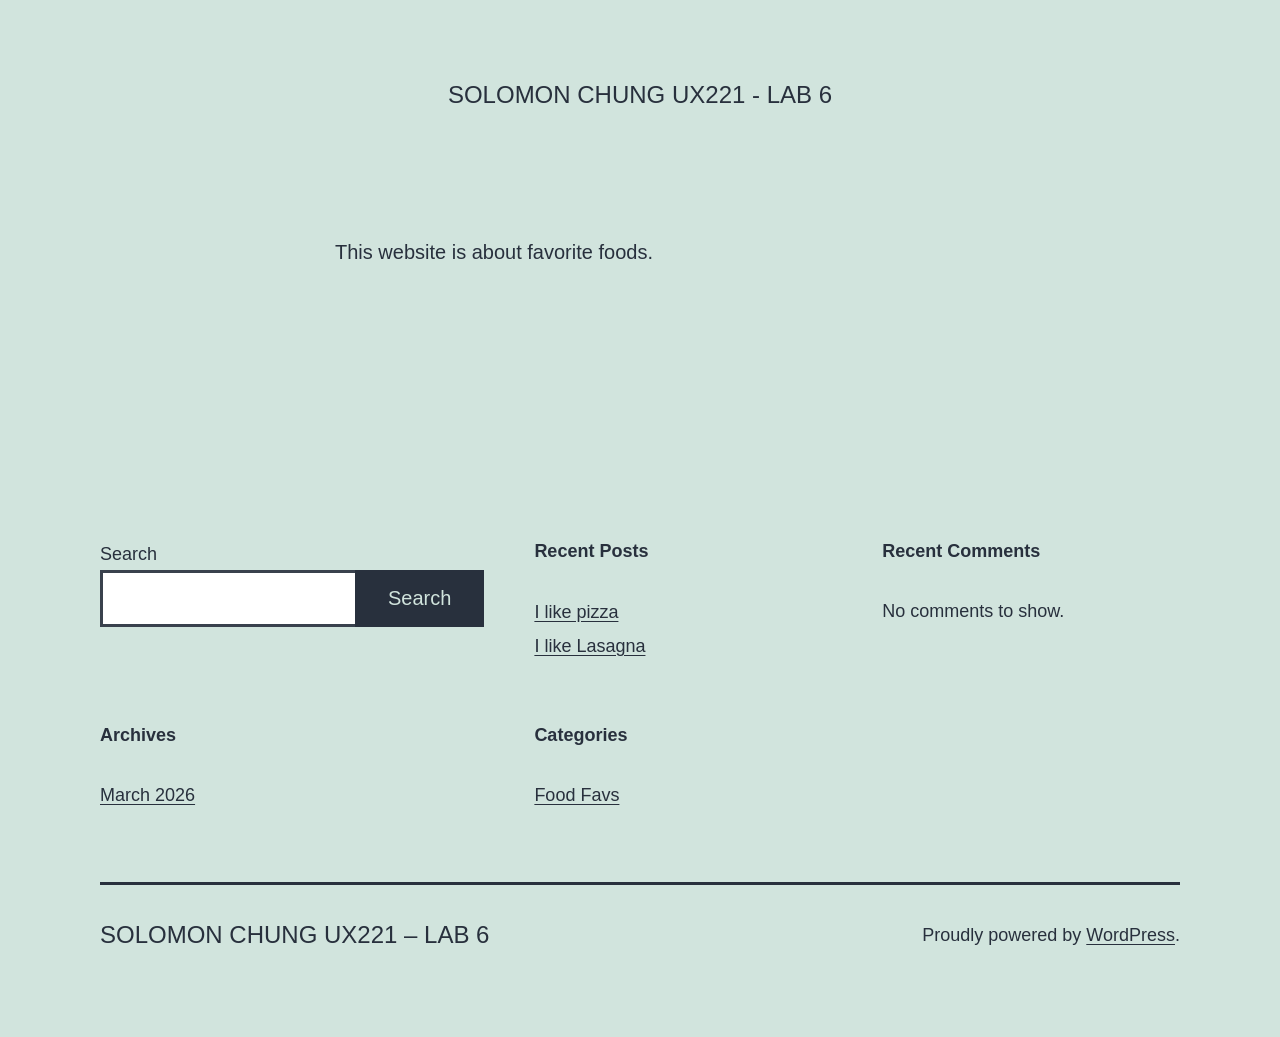
==== commit 155347c9: "deploy: 099ca78da215c91b4cd47644ed79c75b8adbbf2c" ====
--- a/index.html
+++ b/index.html
@@ -1,10 +1,11 @@
-<!DOCTYPE html>
-<html lang="en-CA">
+<!doctype html>
+<html lang="en-CA" >
 <head>
 	<meta charset="UTF-8" />
-	<meta name="viewport" content="width=device-width, initial-scale=1" />
+	<meta name="viewport" content="width=device-width, initial-scale=1.0" />
+	<title>Solomon Chung UX221 &#8211; Lab 6</title>
 <meta name='robots' content='max-image-preview:large' />
-<title>Solomon Chung UX221 &#8211; Lab 6</title>
+<link rel='dns-prefetch' href='//localhost' />
 <link rel="alternate" type="application/rss+xml" title="Solomon Chung UX221 - Lab 6 &raquo; Feed" href="/feed/" />
 <link rel="alternate" type="application/rss+xml" title="Solomon Chung UX221 - Lab 6 &raquo; Comments Feed" href="/comments/feed/" />
 <link rel="alternate" title="oEmbed (JSON)" type="application/json+oembed" href="/wp-json/oembed/1.0/embed?url=http%3A%2F%2Flocalhost%3A8000%2F" />
@@ -12,46 +13,6 @@
 <style id='wp-img-auto-sizes-contain-inline-css'>
 img:is([sizes=auto i],[sizes^="auto," i]){contain-intrinsic-size:3000px 1500px}
 /*# sourceURL=wp-img-auto-sizes-contain-inline-css */
-</style>
-<style id='wp-block-site-title-inline-css'>
-.wp-block-site-title{box-sizing:border-box}.wp-block-site-title :where(a){color:inherit;font-family:inherit;font-size:inherit;font-style:inherit;font-weight:inherit;letter-spacing:inherit;line-height:inherit;text-decoration:inherit}
-/*# sourceURL=/wp-includes/blocks/site-title/style.min.css */
-</style>
-<style id='wp-block-page-list-inline-css'>
-.wp-block-navigation .wp-block-page-list{align-items:var(--navigation-layout-align,initial);background-color:inherit;display:flex;flex-direction:var(--navigation-layout-direction,initial);flex-wrap:var(--navigation-layout-wrap,wrap);justify-content:var(--navigation-layout-justify,initial)}.wp-block-navigation .wp-block-navigation-item{background-color:inherit}.wp-block-page-list{box-sizing:border-box}
-/*# sourceURL=/wp-includes/blocks/page-list/style.min.css */
-</style>
-<style id='wp-block-navigation-inline-css'>
-.wp-block-navigation{position:relative}.wp-block-navigation ul{margin-bottom:0;margin-left:0;margin-top:0;padding-left:0}.wp-block-navigation ul,.wp-block-navigation ul li{list-style:none;padding:0}.wp-block-navigation .wp-block-navigation-item{align-items:center;background-color:inherit;display:flex;position:relative}.wp-block-navigation .wp-block-navigation-item .wp-block-navigation__submenu-container:empty{display:none}.wp-block-navigation .wp-block-navigation-item__content{display:block;z-index:1}.wp-block-navigation .wp-block-navigation-item__content.wp-block-navigation-item__content{color:inherit}.wp-block-navigation.has-text-decoration-underline .wp-block-navigation-item__content,.wp-block-navigation.has-text-decoration-underline .wp-block-navigation-item__content:active,.wp-block-navigation.has-text-decoration-underline .wp-block-navigation-item__content:focus{text-decoration:underline}.wp-block-navigation.has-text-decoration-line-through .wp-block-navigation-item__content,.wp-block-navigation.has-text-decoration-line-through .wp-block-navigation-item__content:active,.wp-block-navigation.has-text-decoration-line-through .wp-block-navigation-item__content:focus{text-decoration:line-through}.wp-block-navigation :where(a),.wp-block-navigation :where(a:active),.wp-block-navigation :where(a:focus){text-decoration:none}.wp-block-navigation .wp-block-navigation__submenu-icon{align-self:center;background-color:inherit;border:none;color:currentColor;display:inline-block;font-size:inherit;height:.6em;line-height:0;margin-left:.25em;padding:0;width:.6em}.wp-block-navigation .wp-block-navigation__submenu-icon svg{display:inline-block;stroke:currentColor;height:inherit;margin-top:.075em;width:inherit}.wp-block-navigation{--navigation-layout-justification-setting:flex-start;--navigation-layout-direction:row;--navigation-layout-wrap:wrap;--navigation-layout-justify:flex-start;--navigation-layout-align:center}.wp-block-navigation.is-vertical{--navigation-layout-direction:column;--navigation-layout-justify:initial;--navigation-layout-align:flex-start}.wp-block-navigation.no-wrap{--navigation-layout-wrap:nowrap}.wp-block-navigation.items-justified-center{--navigation-layout-justification-setting:center;--navigation-layout-justify:center}.wp-block-navigation.items-justified-center.is-vertical{--navigation-layout-align:center}.wp-block-navigation.items-justified-right{--navigation-layout-justification-setting:flex-end;--navigation-layout-justify:flex-end}.wp-block-navigation.items-justified-right.is-vertical{--navigation-layout-align:flex-end}.wp-block-navigation.items-justified-space-between{--navigation-layout-justification-setting:space-between;--navigation-layout-justify:space-between}.wp-block-navigation .has-child .wp-block-navigation__submenu-container{align-items:normal;background-color:inherit;color:inherit;display:flex;flex-direction:column;opacity:0;position:absolute;z-index:2}@media not (prefers-reduced-motion){.wp-block-navigation .has-child .wp-block-navigation__submenu-container{transition:opacity .1s linear}}.wp-block-navigation .has-child .wp-block-navigation__submenu-container{height:0;overflow:hidden;visibility:hidden;width:0}.wp-block-navigation .has-child .wp-block-navigation__submenu-container>.wp-block-navigation-item>.wp-block-navigation-item__content{display:flex;flex-grow:1;padding:.5em 1em}.wp-block-navigation .has-child .wp-block-navigation__submenu-container>.wp-block-navigation-item>.wp-block-navigation-item__content .wp-block-navigation__submenu-icon{margin-left:auto;margin-right:0}.wp-block-navigation .has-child .wp-block-navigation__submenu-container .wp-block-navigation-item__content{margin:0}.wp-block-navigation .has-child .wp-block-navigation__submenu-container{left:-1px;top:100%}@media (min-width:782px){.wp-block-navigation .has-child .wp-block-navigation__submenu-container .wp-block-navigation__submenu-container{left:100%;top:-1px}.wp-block-navigation .has-child .wp-block-navigation__submenu-container .wp-block-navigation__submenu-container:before{background:#0000;content:"";display:block;height:100%;position:absolute;right:100%;width:.5em}.wp-block-navigation .has-child .wp-block-navigation__submenu-container .wp-block-navigation__submenu-icon{margin-right:.25em}.wp-block-navigation .has-child .wp-block-navigation__submenu-container .wp-block-navigation__submenu-icon svg{transform:rotate(-90deg)}}.wp-block-navigation .has-child .wp-block-navigation-submenu__toggle[aria-expanded=true]~.wp-block-navigation__submenu-container,.wp-block-navigation .has-child:not(.open-on-click):hover>.wp-block-navigation__submenu-container,.wp-block-navigation .has-child:not(.open-on-click):not(.open-on-hover-click):focus-within>.wp-block-navigation__submenu-container{height:auto;min-width:200px;opacity:1;overflow:visible;visibility:visible;width:auto}.wp-block-navigation.has-background .has-child .wp-block-navigation__submenu-container{left:0;top:100%}@media (min-width:782px){.wp-block-navigation.has-background .has-child .wp-block-navigation__submenu-container .wp-block-navigation__submenu-container{left:100%;top:0}}.wp-block-navigation-submenu{display:flex;position:relative}.wp-block-navigation-submenu .wp-block-navigation__submenu-icon svg{stroke:currentColor}button.wp-block-navigation-item__content{background-color:initial;border:none;color:currentColor;font-family:inherit;font-size:inherit;font-style:inherit;font-weight:inherit;letter-spacing:inherit;line-height:inherit;text-align:left;text-transform:inherit}.wp-block-navigation-submenu__toggle{cursor:pointer}.wp-block-navigation-submenu__toggle[aria-expanded=true]+.wp-block-navigation__submenu-icon>svg,.wp-block-navigation-submenu__toggle[aria-expanded=true]>svg{transform:rotate(180deg)}.wp-block-navigation-item.open-on-click .wp-block-navigation-submenu__toggle{padding-left:0;padding-right:.85em}.wp-block-navigation-item.open-on-click .wp-block-navigation-submenu__toggle+.wp-block-navigation__submenu-icon{margin-left:-.6em;pointer-events:none}.wp-block-navigation-item.open-on-click button.wp-block-navigation-item__content:not(.wp-block-navigation-submenu__toggle){padding:0}.wp-block-navigation .wp-block-page-list,.wp-block-navigation__container,.wp-block-navigation__responsive-close,.wp-block-navigation__responsive-container,.wp-block-navigation__responsive-container-content,.wp-block-navigation__responsive-dialog{gap:inherit}:where(.wp-block-navigation.has-background .wp-block-navigation-item a:not(.wp-element-button)),:where(.wp-block-navigation.has-background .wp-block-navigation-submenu a:not(.wp-element-button)){padding:.5em 1em}:where(.wp-block-navigation .wp-block-navigation__submenu-container .wp-block-navigation-item a:not(.wp-element-button)),:where(.wp-block-navigation .wp-block-navigation__submenu-container .wp-block-navigation-submenu a:not(.wp-element-button)),:where(.wp-block-navigation .wp-block-navigation__submenu-container .wp-block-navigation-submenu button.wp-block-navigation-item__content),:where(.wp-block-navigation .wp-block-navigation__submenu-container .wp-block-pages-list__item button.wp-block-navigation-item__content){padding:.5em 1em}.wp-block-navigation.items-justified-right .wp-block-navigation__container .has-child .wp-block-navigation__submenu-container,.wp-block-navigation.items-justified-right .wp-block-page-list>.has-child .wp-block-navigation__submenu-container,.wp-block-navigation.items-justified-space-between .wp-block-page-list>.has-child:last-child .wp-block-navigation__submenu-container,.wp-block-navigation.items-justified-space-between>.wp-block-navigation__container>.has-child:last-child .wp-block-navigation__submenu-container{left:auto;right:0}.wp-block-navigation.items-justified-right .wp-block-navigation__container .has-child .wp-block-navigation__submenu-container .wp-block-navigation__submenu-container,.wp-block-navigation.items-justified-right .wp-block-page-list>.has-child .wp-block-navigation__submenu-container .wp-block-navigation__submenu-container,.wp-block-navigation.items-justified-space-between .wp-block-page-list>.has-child:last-child .wp-block-navigation__submenu-container .wp-block-navigation__submenu-container,.wp-block-navigation.items-justified-space-between>.wp-block-navigation__container>.has-child:last-child .wp-block-navigation__submenu-container .wp-block-navigation__submenu-container{left:-1px;right:-1px}@media (min-width:782px){.wp-block-navigation.items-justified-right .wp-block-navigation__container .has-child .wp-block-navigation__submenu-container .wp-block-navigation__submenu-container,.wp-block-navigation.items-justified-right .wp-block-page-list>.has-child .wp-block-navigation__submenu-container .wp-block-navigation__submenu-container,.wp-block-navigation.items-justified-space-between .wp-block-page-list>.has-child:last-child .wp-block-navigation__submenu-container .wp-block-navigation__submenu-container,.wp-block-navigation.items-justified-space-between>.wp-block-navigation__container>.has-child:last-child .wp-block-navigation__submenu-container .wp-block-navigation__submenu-container{left:auto;right:100%}}.wp-block-navigation:not(.has-background) .wp-block-navigation__submenu-container{background-color:#fff;border:1px solid #00000026}.wp-block-navigation.has-background .wp-block-navigation__submenu-container{background-color:inherit}.wp-block-navigation:not(.has-text-color) .wp-block-navigation__submenu-container{color:#000}.wp-block-navigation__container{align-items:var(--navigation-layout-align,initial);display:flex;flex-direction:var(--navigation-layout-direction,initial);flex-wrap:var(--navigation-layout-wrap,wrap);justify-content:var(--navigation-layout-justify,initial);list-style:none;margin:0;padding-left:0}.wp-block-navigation__container .is-responsive{display:none}.wp-block-navigation__container:only-child,.wp-block-page-list:only-child{flex-grow:1}@keyframes overlay-menu__fade-in-animation{0%{opacity:0;transform:translateY(.5em)}to{opacity:1;transform:translateY(0)}}.wp-block-navigation__responsive-container{bottom:0;display:none;left:0;position:fixed;right:0;top:0}.wp-block-navigation__responsive-container :where(.wp-block-navigation-item a){color:inherit}.wp-block-navigation__responsive-container .wp-block-navigation__responsive-container-content{align-items:var(--navigation-layout-align,initial);display:flex;flex-direction:var(--navigation-layout-direction,initial);flex-wrap:var(--navigation-layout-wrap,wrap);justify-content:var(--navigation-layout-justify,initial)}.wp-block-navigation__responsive-container:not(.is-menu-open.is-menu-open){background-color:inherit!important;color:inherit!important}.wp-block-navigation__responsive-container.is-menu-open{background-color:inherit;display:flex;flex-direction:column}@media not (prefers-reduced-motion){.wp-block-navigation__responsive-container.is-menu-open{animation:overlay-menu__fade-in-animation .1s ease-out;animation-fill-mode:forwards}}.wp-block-navigation__responsive-container.is-menu-open{overflow:auto;padding:clamp(1rem,var(--wp--style--root--padding-top),20rem) clamp(1rem,var(--wp--style--root--padding-right),20rem) clamp(1rem,var(--wp--style--root--padding-bottom),20rem) clamp(1rem,var(--wp--style--root--padding-left),20rem);z-index:100000}.wp-block-navigation__responsive-container.is-menu-open .wp-block-navigation__responsive-container-content{align-items:var(--navigation-layout-justification-setting,inherit);display:flex;flex-direction:column;flex-wrap:nowrap;overflow:visible;padding-top:calc(2rem + 24px)}.wp-block-navigation__responsive-container.is-menu-open .wp-block-navigation__responsive-container-content,.wp-block-navigation__responsive-container.is-menu-open .wp-block-navigation__responsive-container-content .wp-block-navigation__container,.wp-block-navigation__responsive-container.is-menu-open .wp-block-navigation__responsive-container-content .wp-block-page-list{justify-content:flex-start}.wp-block-navigation__responsive-container.is-menu-open .wp-block-navigation__responsive-container-content .wp-block-navigation__submenu-icon{display:none}.wp-block-navigation__responsive-container.is-menu-open .wp-block-navigation__responsive-container-content .has-child .wp-block-navigation__submenu-container{border:none;height:auto;min-width:200px;opacity:1;overflow:initial;padding-left:2rem;padding-right:2rem;position:static;visibility:visible;width:auto}.wp-block-navigation__responsive-container.is-menu-open .wp-block-navigation__responsive-container-content .wp-block-navigation__container,.wp-block-navigation__responsive-container.is-menu-open .wp-block-navigation__responsive-container-content .wp-block-navigation__submenu-container{gap:inherit}.wp-block-navigation__responsive-container.is-menu-open .wp-block-navigation__responsive-container-content .wp-block-navigation__submenu-container{padding-top:var(--wp--style--block-gap,2em)}.wp-block-navigation__responsive-container.is-menu-open .wp-block-navigation__responsive-container-content .wp-block-navigation-item__content{padding:0}.wp-block-navigation__responsive-container.is-menu-open .wp-block-navigation__responsive-container-content .wp-block-navigation-item,.wp-block-navigation__responsive-container.is-menu-open .wp-block-navigation__responsive-container-content .wp-block-navigation__container,.wp-block-navigation__responsive-container.is-menu-open .wp-block-navigation__responsive-container-content .wp-block-page-list{align-items:var(--navigation-layout-justification-setting,initial);display:flex;flex-direction:column}.wp-block-navigation__responsive-container.is-menu-open .wp-block-navigation-item,.wp-block-navigation__responsive-container.is-menu-open .wp-block-navigation-item .wp-block-navigation__submenu-container,.wp-block-navigation__responsive-container.is-menu-open .wp-block-navigation__container,.wp-block-navigation__responsive-container.is-menu-open .wp-block-page-list{background:#0000!important;color:inherit!important}.wp-block-navigation__responsive-container.is-menu-open .wp-block-navigation__submenu-container.wp-block-navigation__submenu-container.wp-block-navigation__submenu-container.wp-block-navigation__submenu-container{left:auto;right:auto}@media (min-width:600px){.wp-block-navigation__responsive-container:not(.hidden-by-default):not(.is-menu-open){background-color:inherit;display:block;position:relative;width:100%;z-index:auto}.wp-block-navigation__responsive-container:not(.hidden-by-default):not(.is-menu-open) .wp-block-navigation__responsive-container-close{display:none}.wp-block-navigation__responsive-container.is-menu-open .wp-block-navigation__submenu-container.wp-block-navigation__submenu-container.wp-block-navigation__submenu-container.wp-block-navigation__submenu-container{left:0}}.wp-block-navigation:not(.has-background) .wp-block-navigation__responsive-container.is-menu-open{background-color:#fff}.wp-block-navigation:not(.has-text-color) .wp-block-navigation__responsive-container.is-menu-open{color:#000}.wp-block-navigation__toggle_button_label{font-size:1rem;font-weight:700}.wp-block-navigation__responsive-container-close,.wp-block-navigation__responsive-container-open{background:#0000;border:none;color:currentColor;cursor:pointer;margin:0;padding:0;text-transform:inherit;vertical-align:middle}.wp-block-navigation__responsive-container-close svg,.wp-block-navigation__responsive-container-open svg{fill:currentColor;display:block;height:24px;pointer-events:none;width:24px}.wp-block-navigation__responsive-container-open{display:flex}.wp-block-navigation__responsive-container-open.wp-block-navigation__responsive-container-open.wp-block-navigation__responsive-container-open{font-family:inherit;font-size:inherit;font-weight:inherit}@media (min-width:600px){.wp-block-navigation__responsive-container-open:not(.always-shown){display:none}}.wp-block-navigation__responsive-container-close{position:absolute;right:0;top:0;z-index:2}.wp-block-navigation__responsive-container-close.wp-block-navigation__responsive-container-close.wp-block-navigation__responsive-container-close{font-family:inherit;font-size:inherit;font-weight:inherit}.wp-block-navigation__responsive-close{width:100%}.has-modal-open .wp-block-navigation__responsive-close{margin-left:auto;margin-right:auto;max-width:var(--wp--style--global--wide-size,100%)}.wp-block-navigation__responsive-close:focus{outline:none}.is-menu-open .wp-block-navigation__responsive-close,.is-menu-open .wp-block-navigation__responsive-container-content,.is-menu-open .wp-block-navigation__responsive-dialog{box-sizing:border-box}.wp-block-navigation__responsive-dialog{position:relative}.has-modal-open .admin-bar .is-menu-open .wp-block-navigation__responsive-dialog{margin-top:46px}@media (min-width:782px){.has-modal-open .admin-bar .is-menu-open .wp-block-navigation__responsive-dialog{margin-top:32px}}html.has-modal-open{overflow:hidden}
-/*# sourceURL=/wp-includes/blocks/navigation/style.min.css */
-</style>
-<style id='wp-block-group-inline-css'>
-.wp-block-group{box-sizing:border-box}:where(.wp-block-group.wp-block-group-is-layout-constrained){position:relative}
-/*# sourceURL=/wp-includes/blocks/group/style.min.css */
-</style>
-<style id='wp-block-post-title-inline-css'>
-.wp-block-post-title{box-sizing:border-box;word-break:break-word}.wp-block-post-title :where(a){display:inline-block;font-family:inherit;font-size:inherit;font-style:inherit;font-weight:inherit;letter-spacing:inherit;line-height:inherit;text-decoration:inherit}
-/*# sourceURL=/wp-includes/blocks/post-title/style.min.css */
-</style>
-<style id='wp-block-paragraph-inline-css'>
-.is-small-text{font-size:.875em}.is-regular-text{font-size:1em}.is-large-text{font-size:2.25em}.is-larger-text{font-size:3em}.has-drop-cap:not(:focus):first-letter{float:left;font-size:8.4em;font-style:normal;font-weight:100;line-height:.68;margin:.05em .1em 0 0;text-transform:uppercase}body.rtl .has-drop-cap:not(:focus):first-letter{float:none;margin-left:.1em}p.has-drop-cap.has-background{overflow:hidden}:root :where(p.has-background){padding:1.25em 2.375em}:where(p.has-text-color:not(.has-link-color)) a{color:inherit}p.has-text-align-left[style*="writing-mode:vertical-lr"],p.has-text-align-right[style*="writing-mode:vertical-rl"]{rotate:180deg}
-/*# sourceURL=/wp-includes/blocks/paragraph/style.min.css */
-</style>
-<style id='wp-block-post-content-inline-css'>
-.wp-block-post-content{display:flow-root}
-/*# sourceURL=/wp-includes/blocks/post-content/style.min.css */
-</style>
-<style id='wp-block-spacer-inline-css'>
-.wp-block-spacer{clear:both}
-/*# sourceURL=/wp-includes/blocks/spacer/style.min.css */
-</style>
-<style id='wp-block-columns-inline-css'>
-.wp-block-columns{box-sizing:border-box;display:flex;flex-wrap:wrap!important}@media (min-width:782px){.wp-block-columns{flex-wrap:nowrap!important}}.wp-block-columns{align-items:normal!important}.wp-block-columns.are-vertically-aligned-top{align-items:flex-start}.wp-block-columns.are-vertically-aligned-center{align-items:center}.wp-block-columns.are-vertically-aligned-bottom{align-items:flex-end}@media (max-width:781px){.wp-block-columns:not(.is-not-stacked-on-mobile)>.wp-block-column{flex-basis:100%!important}}@media (min-width:782px){.wp-block-columns:not(.is-not-stacked-on-mobile)>.wp-block-column{flex-basis:0;flex-grow:1}.wp-block-columns:not(.is-not-stacked-on-mobile)>.wp-block-column[style*=flex-basis]{flex-grow:0}}.wp-block-columns.is-not-stacked-on-mobile{flex-wrap:nowrap!important}.wp-block-columns.is-not-stacked-on-mobile>.wp-block-column{flex-basis:0;flex-grow:1}.wp-block-columns.is-not-stacked-on-mobile>.wp-block-column[style*=flex-basis]{flex-grow:0}:where(.wp-block-columns){margin-bottom:1.75em}:where(.wp-block-columns.has-background){padding:1.25em 2.375em}.wp-block-column{flex-grow:1;min-width:0;overflow-wrap:break-word;word-break:break-word}.wp-block-column.is-vertically-aligned-top{align-self:flex-start}.wp-block-column.is-vertically-aligned-center{align-self:center}.wp-block-column.is-vertically-aligned-bottom{align-self:flex-end}.wp-block-column.is-vertically-aligned-stretch{align-self:stretch}.wp-block-column.is-vertically-aligned-bottom,.wp-block-column.is-vertically-aligned-center,.wp-block-column.is-vertically-aligned-top{width:100%}
-/*# sourceURL=/wp-includes/blocks/columns/style.min.css */
-</style>
-<style id='wp-block-navigation-link-inline-css'>
-.wp-block-navigation .wp-block-navigation-item__label{overflow-wrap:break-word}.wp-block-navigation .wp-block-navigation-item__description{display:none}.link-ui-tools{outline:1px solid #f0f0f0;padding:8px}.link-ui-block-inserter{padding-top:8px}.link-ui-block-inserter__back{margin-left:8px;text-transform:uppercase}
-/*# sourceURL=/wp-includes/blocks/navigation-link/style.min.css */
 </style>
 <style id='wp-emoji-styles-inline-css'>
 
@@ -70,246 +31,152 @@
 </style>
 <style id='wp-block-library-inline-css'>
 :root{--wp-block-synced-color:#7a00df;--wp-block-synced-color--rgb:122,0,223;--wp-bound-block-color:var(--wp-block-synced-color);--wp-editor-canvas-background:#ddd;--wp-admin-theme-color:#007cba;--wp-admin-theme-color--rgb:0,124,186;--wp-admin-theme-color-darker-10:#006ba1;--wp-admin-theme-color-darker-10--rgb:0,107,160.5;--wp-admin-theme-color-darker-20:#005a87;--wp-admin-theme-color-darker-20--rgb:0,90,135;--wp-admin-border-width-focus:2px}@media (min-resolution:192dpi){:root{--wp-admin-border-width-focus:1.5px}}.wp-element-button{cursor:pointer}:root .has-very-light-gray-background-color{background-color:#eee}:root .has-very-dark-gray-background-color{background-color:#313131}:root .has-very-light-gray-color{color:#eee}:root .has-very-dark-gray-color{color:#313131}:root .has-vivid-green-cyan-to-vivid-cyan-blue-gradient-background{background:linear-gradient(135deg,#00d084,#0693e3)}:root .has-purple-crush-gradient-background{background:linear-gradient(135deg,#34e2e4,#4721fb 50%,#ab1dfe)}:root .has-hazy-dawn-gradient-background{background:linear-gradient(135deg,#faaca8,#dad0ec)}:root .has-subdued-olive-gradient-background{background:linear-gradient(135deg,#fafae1,#67a671)}:root .has-atomic-cream-gradient-background{background:linear-gradient(135deg,#fdd79a,#004a59)}:root .has-nightshade-gradient-background{background:linear-gradient(135deg,#330968,#31cdcf)}:root .has-midnight-gradient-background{background:linear-gradient(135deg,#020381,#2874fc)}:root{--wp--preset--font-size--normal:16px;--wp--preset--font-size--huge:42px}.has-regular-font-size{font-size:1em}.has-larger-font-size{font-size:2.625em}.has-normal-font-size{font-size:var(--wp--preset--font-size--normal)}.has-huge-font-size{font-size:var(--wp--preset--font-size--huge)}.has-text-align-center{text-align:center}.has-text-align-left{text-align:left}.has-text-align-right{text-align:right}.has-fit-text{white-space:nowrap!important}#end-resizable-editor-section{display:none}.aligncenter{clear:both}.items-justified-left{justify-content:flex-start}.items-justified-center{justify-content:center}.items-justified-right{justify-content:flex-end}.items-justified-space-between{justify-content:space-between}.screen-reader-text{border:0;clip-path:inset(50%);height:1px;margin:-1px;overflow:hidden;padding:0;position:absolute;width:1px;word-wrap:normal!important}.screen-reader-text:focus{background-color:#ddd;clip-path:none;color:#444;display:block;font-size:1em;height:auto;left:5px;line-height:normal;padding:15px 23px 14px;text-decoration:none;top:5px;width:auto;z-index:100000}html :where(.has-border-color){border-style:solid}html :where([style*=border-top-color]){border-top-style:solid}html :where([style*=border-right-color]){border-right-style:solid}html :where([style*=border-bottom-color]){border-bottom-style:solid}html :where([style*=border-left-color]){border-left-style:solid}html :where([style*=border-width]){border-style:solid}html :where([style*=border-top-width]){border-top-style:solid}html :where([style*=border-right-width]){border-right-style:solid}html :where([style*=border-bottom-width]){border-bottom-style:solid}html :where([style*=border-left-width]){border-left-style:solid}html :where(img[class*=wp-image-]){height:auto;max-width:100%}:where(figure){margin:0 0 1em}html :where(.is-position-sticky){--wp-admin--admin-bar--position-offset:var(--wp-admin--admin-bar--height,0px)}@media screen and (max-width:600px){html :where(.is-position-sticky){--wp-admin--admin-bar--position-offset:0px}}
-/*# sourceURL=/wp-includes/css/dist/block-library/common.min.css */
+
+/*# sourceURL=wp-block-library-inline-css */
 </style>
+<style id='wp-block-archives-inline-css'>
+.wp-block-archives{box-sizing:border-box}.wp-block-archives-dropdown label{display:block}
+/*# sourceURL=/wp-includes/blocks/archives/style.min.css */
+</style>
+<style id='wp-block-categories-inline-css'>
+.wp-block-categories{box-sizing:border-box}.wp-block-categories.alignleft{margin-right:2em}.wp-block-categories.alignright{margin-left:2em}.wp-block-categories.wp-block-categories-dropdown.aligncenter{text-align:center}.wp-block-categories .wp-block-categories__label{display:block;width:100%}
+/*# sourceURL=/wp-includes/blocks/categories/style.min.css */
+</style>
+<style id='wp-block-heading-inline-css'>
+h1:where(.wp-block-heading).has-background,h2:where(.wp-block-heading).has-background,h3:where(.wp-block-heading).has-background,h4:where(.wp-block-heading).has-background,h5:where(.wp-block-heading).has-background,h6:where(.wp-block-heading).has-background{padding:1.25em 2.375em}h1.has-text-align-left[style*=writing-mode]:where([style*=vertical-lr]),h1.has-text-align-right[style*=writing-mode]:where([style*=vertical-rl]),h2.has-text-align-left[style*=writing-mode]:where([style*=vertical-lr]),h2.has-text-align-right[style*=writing-mode]:where([style*=vertical-rl]),h3.has-text-align-left[style*=writing-mode]:where([style*=vertical-lr]),h3.has-text-align-right[style*=writing-mode]:where([style*=vertical-rl]),h4.has-text-align-left[style*=writing-mode]:where([style*=vertical-lr]),h4.has-text-align-right[style*=writing-mode]:where([style*=vertical-rl]),h5.has-text-align-left[style*=writing-mode]:where([style*=vertical-lr]),h5.has-text-align-right[style*=writing-mode]:where([style*=vertical-rl]),h6.has-text-align-left[style*=writing-mode]:where([style*=vertical-lr]),h6.has-text-align-right[style*=writing-mode]:where([style*=vertical-rl]){rotate:180deg}
+/*# sourceURL=/wp-includes/blocks/heading/style.min.css */
+</style>
+<style id='wp-block-latest-comments-inline-css'>
+ol.wp-block-latest-comments{box-sizing:border-box;margin-left:0}:where(.wp-block-latest-comments:not([style*=line-height] .wp-block-latest-comments__comment)){line-height:1.1}:where(.wp-block-latest-comments:not([style*=line-height] .wp-block-latest-comments__comment-excerpt p)){line-height:1.8}.has-dates :where(.wp-block-latest-comments:not([style*=line-height])),.has-excerpts :where(.wp-block-latest-comments:not([style*=line-height])){line-height:1.5}.wp-block-latest-comments .wp-block-latest-comments{padding-left:0}.wp-block-latest-comments__comment{list-style:none;margin-bottom:1em}.has-avatars .wp-block-latest-comments__comment{list-style:none;min-height:2.25em}.has-avatars .wp-block-latest-comments__comment .wp-block-latest-comments__comment-excerpt,.has-avatars .wp-block-latest-comments__comment .wp-block-latest-comments__comment-meta{margin-left:3.25em}.wp-block-latest-comments__comment-excerpt p{font-size:.875em;margin:.36em 0 1.4em}.wp-block-latest-comments__comment-date{display:block;font-size:.75em}.wp-block-latest-comments .avatar,.wp-block-latest-comments__comment-avatar{border-radius:1.5em;display:block;float:left;height:2.5em;margin-right:.75em;width:2.5em}.wp-block-latest-comments[class*=-font-size] a,.wp-block-latest-comments[style*=font-size] a{font-size:inherit}
+/*# sourceURL=/wp-includes/blocks/latest-comments/style.min.css */
+</style>
+<style id='wp-block-latest-posts-inline-css'>
+.wp-block-latest-posts{box-sizing:border-box}.wp-block-latest-posts.alignleft{margin-right:2em}.wp-block-latest-posts.alignright{margin-left:2em}.wp-block-latest-posts.wp-block-latest-posts__list{list-style:none}.wp-block-latest-posts.wp-block-latest-posts__list li{clear:both;overflow-wrap:break-word}.wp-block-latest-posts.is-grid{display:flex;flex-wrap:wrap}.wp-block-latest-posts.is-grid li{margin:0 1.25em 1.25em 0;width:100%}@media (min-width:600px){.wp-block-latest-posts.columns-2 li{width:calc(50% - .625em)}.wp-block-latest-posts.columns-2 li:nth-child(2n){margin-right:0}.wp-block-latest-posts.columns-3 li{width:calc(33.33333% - .83333em)}.wp-block-latest-posts.columns-3 li:nth-child(3n){margin-right:0}.wp-block-latest-posts.columns-4 li{width:calc(25% - .9375em)}.wp-block-latest-posts.columns-4 li:nth-child(4n){margin-right:0}.wp-block-latest-posts.columns-5 li{width:calc(20% - 1em)}.wp-block-latest-posts.columns-5 li:nth-child(5n){margin-right:0}.wp-block-latest-posts.columns-6 li{width:calc(16.66667% - 1.04167em)}.wp-block-latest-posts.columns-6 li:nth-child(6n){margin-right:0}}:root :where(.wp-block-latest-posts.is-grid){padding:0}:root :where(.wp-block-latest-posts.wp-block-latest-posts__list){padding-left:0}.wp-block-latest-posts__post-author,.wp-block-latest-posts__post-date{display:block;font-size:.8125em}.wp-block-latest-posts__post-excerpt,.wp-block-latest-posts__post-full-content{margin-bottom:1em;margin-top:.5em}.wp-block-latest-posts__featured-image a{display:inline-block}.wp-block-latest-posts__featured-image img{height:auto;max-width:100%;width:auto}.wp-block-latest-posts__featured-image.alignleft{float:left;margin-right:1em}.wp-block-latest-posts__featured-image.alignright{float:right;margin-left:1em}.wp-block-latest-posts__featured-image.aligncenter{margin-bottom:1em;text-align:center}
+/*# sourceURL=/wp-includes/blocks/latest-posts/style.min.css */
+</style>
+<style id='wp-block-search-inline-css'>
+.wp-block-search__button{margin-left:10px;word-break:normal}.wp-block-search__button.has-icon{line-height:0}.wp-block-search__button svg{height:1.25em;min-height:24px;min-width:24px;width:1.25em;fill:currentColor;vertical-align:text-bottom}:where(.wp-block-search__button){border:1px solid #ccc;padding:6px 10px}.wp-block-search__inside-wrapper{display:flex;flex:auto;flex-wrap:nowrap;max-width:100%}.wp-block-search__label{width:100%}.wp-block-search.wp-block-search__button-only .wp-block-search__button{box-sizing:border-box;display:flex;flex-shrink:0;justify-content:center;margin-left:0;max-width:100%}.wp-block-search.wp-block-search__button-only .wp-block-search__inside-wrapper{min-width:0!important;transition-property:width}.wp-block-search.wp-block-search__button-only .wp-block-search__input{flex-basis:100%;transition-duration:.3s}.wp-block-search.wp-block-search__button-only.wp-block-search__searchfield-hidden,.wp-block-search.wp-block-search__button-only.wp-block-search__searchfield-hidden .wp-block-search__inside-wrapper{overflow:hidden}.wp-block-search.wp-block-search__button-only.wp-block-search__searchfield-hidden .wp-block-search__input{border-left-width:0!important;border-right-width:0!important;flex-basis:0;flex-grow:0;margin:0;min-width:0!important;padding-left:0!important;padding-right:0!important;width:0!important}:where(.wp-block-search__input){appearance:none;border:1px solid #949494;flex-grow:1;font-family:inherit;font-size:inherit;font-style:inherit;font-weight:inherit;letter-spacing:inherit;line-height:inherit;margin-left:0;margin-right:0;min-width:3rem;padding:8px;text-decoration:unset!important;text-transform:inherit}:where(.wp-block-search__button-inside .wp-block-search__inside-wrapper){background-color:#fff;border:1px solid #949494;box-sizing:border-box;padding:4px}:where(.wp-block-search__button-inside .wp-block-search__inside-wrapper) .wp-block-search__input{border:none;border-radius:0;padding:0 4px}:where(.wp-block-search__button-inside .wp-block-search__inside-wrapper) .wp-block-search__input:focus{outline:none}:where(.wp-block-search__button-inside .wp-block-search__inside-wrapper) :where(.wp-block-search__button){padding:4px 8px}.wp-block-search.aligncenter .wp-block-search__inside-wrapper{margin:auto}.wp-block[data-align=right] .wp-block-search.wp-block-search__button-only .wp-block-search__inside-wrapper{float:right}
+/*# sourceURL=/wp-includes/blocks/search/style.min.css */
+</style>
+<style id='wp-block-search-theme-inline-css'>
+.wp-block-search .wp-block-search__label{font-weight:700}.wp-block-search__button{border:1px solid #ccc;padding:.375em .625em}
+/*# sourceURL=/wp-includes/blocks/search/theme.min.css */
+</style>
+<style id='wp-block-group-inline-css'>
+.wp-block-group{box-sizing:border-box}:where(.wp-block-group.wp-block-group-is-layout-constrained){position:relative}
+/*# sourceURL=/wp-includes/blocks/group/style.min.css */
+</style>
+<style id='wp-block-group-theme-inline-css'>
+:where(.wp-block-group.has-background){padding:1.25em 2.375em}
+/*# sourceURL=/wp-includes/blocks/group/theme.min.css */
+</style>
+<style id='wp-block-paragraph-inline-css'>
+.is-small-text{font-size:.875em}.is-regular-text{font-size:1em}.is-large-text{font-size:2.25em}.is-larger-text{font-size:3em}.has-drop-cap:not(:focus):first-letter{float:left;font-size:8.4em;font-style:normal;font-weight:100;line-height:.68;margin:.05em .1em 0 0;text-transform:uppercase}body.rtl .has-drop-cap:not(:focus):first-letter{float:none;margin-left:.1em}p.has-drop-cap.has-background{overflow:hidden}:root :where(p.has-background){padding:1.25em 2.375em}:where(p.has-text-color:not(.has-link-color)) a{color:inherit}p.has-text-align-left[style*="writing-mode:vertical-lr"],p.has-text-align-right[style*="writing-mode:vertical-rl"]{rotate:180deg}
+/*# sourceURL=/wp-includes/blocks/paragraph/style.min.css */
+</style>
+
+<style id='classic-theme-styles-inline-css'>
+/*! This file is auto-generated */
+.wp-block-button__link{color:#fff;background-color:#32373c;border-radius:9999px;box-shadow:none;text-decoration:none;padding:calc(.667em + 2px) calc(1.333em + 2px);font-size:1.125em}.wp-block-file__button{background:#32373c;color:#fff;text-decoration:none}
+/*# sourceURL=/wp-includes/css/classic-themes.min.css */
+</style>
+<link rel='stylesheet' id='twenty-twenty-one-custom-color-overrides-css' href='/wp-content/themes/twentytwentyone/assets/css/custom-color-overrides.css?ver=6.9.4' media='all' />
 <style id='global-styles-inline-css'>
-:root{--wp--preset--aspect-ratio--square: 1;--wp--preset--aspect-ratio--4-3: 4/3;--wp--preset--aspect-ratio--3-4: 3/4;--wp--preset--aspect-ratio--3-2: 3/2;--wp--preset--aspect-ratio--2-3: 2/3;--wp--preset--aspect-ratio--16-9: 16/9;--wp--preset--aspect-ratio--9-16: 9/16;--wp--preset--color--black: #000000;--wp--preset--color--cyan-bluish-gray: #abb8c3;--wp--preset--color--white: #ffffff;--wp--preset--color--pale-pink: #f78da7;--wp--preset--color--vivid-red: #cf2e2e;--wp--preset--color--luminous-vivid-orange: #ff6900;--wp--preset--color--luminous-vivid-amber: #fcb900;--wp--preset--color--light-green-cyan: #7bdcb5;--wp--preset--color--vivid-green-cyan: #00d084;--wp--preset--color--pale-cyan-blue: #8ed1fc;--wp--preset--color--vivid-cyan-blue: #0693e3;--wp--preset--color--vivid-purple: #9b51e0;--wp--preset--color--base: #FFFFFF;--wp--preset--color--contrast: #111111;--wp--preset--color--accent-1: #FFEE58;--wp--preset--color--accent-2: #F6CFF4;--wp--preset--color--accent-3: #503AA8;--wp--preset--color--accent-4: #686868;--wp--preset--color--accent-5: #FBFAF3;--wp--preset--color--accent-6: color-mix(in srgb, currentColor 20%, transparent);--wp--preset--gradient--vivid-cyan-blue-to-vivid-purple: linear-gradient(135deg,rgb(6,147,227) 0%,rgb(155,81,224) 100%);--wp--preset--gradient--light-green-cyan-to-vivid-green-cyan: linear-gradient(135deg,rgb(122,220,180) 0%,rgb(0,208,130) 100%);--wp--preset--gradient--luminous-vivid-amber-to-luminous-vivid-orange: linear-gradient(135deg,rgb(252,185,0) 0%,rgb(255,105,0) 100%);--wp--preset--gradient--luminous-vivid-orange-to-vivid-red: linear-gradient(135deg,rgb(255,105,0) 0%,rgb(207,46,46) 100%);--wp--preset--gradient--very-light-gray-to-cyan-bluish-gray: linear-gradient(135deg,rgb(238,238,238) 0%,rgb(169,184,195) 100%);--wp--preset--gradient--cool-to-warm-spectrum: linear-gradient(135deg,rgb(74,234,220) 0%,rgb(151,120,209) 20%,rgb(207,42,186) 40%,rgb(238,44,130) 60%,rgb(251,105,98) 80%,rgb(254,248,76) 100%);--wp--preset--gradient--blush-light-purple: linear-gradient(135deg,rgb(255,206,236) 0%,rgb(152,150,240) 100%);--wp--preset--gradient--blush-bordeaux: linear-gradient(135deg,rgb(254,205,165) 0%,rgb(254,45,45) 50%,rgb(107,0,62) 100%);--wp--preset--gradient--luminous-dusk: linear-gradient(135deg,rgb(255,203,112) 0%,rgb(199,81,192) 50%,rgb(65,88,208) 100%);--wp--preset--gradient--pale-ocean: linear-gradient(135deg,rgb(255,245,203) 0%,rgb(182,227,212) 50%,rgb(51,167,181) 100%);--wp--preset--gradient--electric-grass: linear-gradient(135deg,rgb(202,248,128) 0%,rgb(113,206,126) 100%);--wp--preset--gradient--midnight: linear-gradient(135deg,rgb(2,3,129) 0%,rgb(40,116,252) 100%);--wp--preset--font-size--small: 0.875rem;--wp--preset--font-size--medium: clamp(1rem, 1rem + ((1vw - 0.2rem) * 0.196), 1.125rem);--wp--preset--font-size--large: clamp(1.125rem, 1.125rem + ((1vw - 0.2rem) * 0.392), 1.375rem);--wp--preset--font-size--x-large: clamp(1.75rem, 1.75rem + ((1vw - 0.2rem) * 0.392), 2rem);--wp--preset--font-size--xx-large: clamp(2.15rem, 2.15rem + ((1vw - 0.2rem) * 1.333), 3rem);--wp--preset--font-family--manrope: Manrope, sans-serif;--wp--preset--font-family--fira-code: "Fira Code", monospace;--wp--preset--spacing--20: 10px;--wp--preset--spacing--30: 20px;--wp--preset--spacing--40: 30px;--wp--preset--spacing--50: clamp(30px, 5vw, 50px);--wp--preset--spacing--60: clamp(30px, 7vw, 70px);--wp--preset--spacing--70: clamp(50px, 7vw, 90px);--wp--preset--spacing--80: clamp(70px, 10vw, 140px);--wp--preset--shadow--natural: 6px 6px 9px rgba(0, 0, 0, 0.2);--wp--preset--shadow--deep: 12px 12px 50px rgba(0, 0, 0, 0.4);--wp--preset--shadow--sharp: 6px 6px 0px rgba(0, 0, 0, 0.2);--wp--preset--shadow--outlined: 6px 6px 0px -3px rgb(255, 255, 255), 6px 6px rgb(0, 0, 0);--wp--preset--shadow--crisp: 6px 6px 0px rgb(0, 0, 0);}:root { --wp--style--global--content-size: 645px;--wp--style--global--wide-size: 1340px; }:where(body) { margin: 0; }.wp-site-blocks { padding-top: var(--wp--style--root--padding-top); padding-bottom: var(--wp--style--root--padding-bottom); }.has-global-padding { padding-right: var(--wp--style--root--padding-right); padding-left: var(--wp--style--root--padding-left); }.has-global-padding > .alignfull { margin-right: calc(var(--wp--style--root--padding-right) * -1); margin-left: calc(var(--wp--style--root--padding-left) * -1); }.has-global-padding :where(:not(.alignfull.is-layout-flow) > .has-global-padding:not(.wp-block-block, .alignfull)) { padding-right: 0; padding-left: 0; }.has-global-padding :where(:not(.alignfull.is-layout-flow) > .has-global-padding:not(.wp-block-block, .alignfull)) > .alignfull { margin-left: 0; margin-right: 0; }.wp-site-blocks > .alignleft { float: left; margin-right: 2em; }.wp-site-blocks > .alignright { float: right; margin-left: 2em; }.wp-site-blocks > .aligncenter { justify-content: center; margin-left: auto; margin-right: auto; }:where(.wp-site-blocks) > * { margin-block-start: 1.2rem; margin-block-end: 0; }:where(.wp-site-blocks) > :first-child { margin-block-start: 0; }:where(.wp-site-blocks) > :last-child { margin-block-end: 0; }:root { --wp--style--block-gap: 1.2rem; }:root :where(.is-layout-flow) > :first-child{margin-block-start: 0;}:root :where(.is-layout-flow) > :last-child{margin-block-end: 0;}:root :where(.is-layout-flow) > *{margin-block-start: 1.2rem;margin-block-end: 0;}:root :where(.is-layout-constrained) > :first-child{margin-block-start: 0;}:root :where(.is-layout-constrained) > :last-child{margin-block-end: 0;}:root :where(.is-layout-constrained) > *{margin-block-start: 1.2rem;margin-block-end: 0;}:root :where(.is-layout-flex){gap: 1.2rem;}:root :where(.is-layout-grid){gap: 1.2rem;}.is-layout-flow > .alignleft{float: left;margin-inline-start: 0;margin-inline-end: 2em;}.is-layout-flow > .alignright{float: right;margin-inline-start: 2em;margin-inline-end: 0;}.is-layout-flow > .aligncenter{margin-left: auto !important;margin-right: auto !important;}.is-layout-constrained > .alignleft{float: left;margin-inline-start: 0;margin-inline-end: 2em;}.is-layout-constrained > .alignright{float: right;margin-inline-start: 2em;margin-inline-end: 0;}.is-layout-constrained > .aligncenter{margin-left: auto !important;margin-right: auto !important;}.is-layout-constrained > :where(:not(.alignleft):not(.alignright):not(.alignfull)){max-width: var(--wp--style--global--content-size);margin-left: auto !important;margin-right: auto !important;}.is-layout-constrained > .alignwide{max-width: var(--wp--style--global--wide-size);}body .is-layout-flex{display: flex;}.is-layout-flex{flex-wrap: wrap;align-items: center;}.is-layout-flex > :is(*, div){margin: 0;}body .is-layout-grid{display: grid;}.is-layout-grid > :is(*, div){margin: 0;}body{background-color: var(--wp--preset--color--base);color: var(--wp--preset--color--contrast);font-family: var(--wp--preset--font-family--manrope);font-size: var(--wp--preset--font-size--large);font-weight: 300;letter-spacing: -0.1px;line-height: 1.4;--wp--style--root--padding-top: 0px;--wp--style--root--padding-right: var(--wp--preset--spacing--50);--wp--style--root--padding-bottom: 0px;--wp--style--root--padding-left: var(--wp--preset--spacing--50);}a:where(:not(.wp-element-button)){color: currentColor;text-decoration: underline;}:root :where(a:where(:not(.wp-element-button)):hover){text-decoration: none;}h1, h2, h3, h4, h5, h6{font-weight: 400;letter-spacing: -0.1px;line-height: 1.125;}h1{font-size: var(--wp--preset--font-size--xx-large);}h2{font-size: var(--wp--preset--font-size--x-large);}h3{font-size: var(--wp--preset--font-size--large);}h4{font-size: var(--wp--preset--font-size--medium);}h5{font-size: var(--wp--preset--font-size--small);letter-spacing: 0.5px;}h6{font-size: var(--wp--preset--font-size--small);font-weight: 700;letter-spacing: 1.4px;text-transform: uppercase;}:root :where(.wp-element-button, .wp-block-button__link){background-color: var(--wp--preset--color--contrast);border-width: 0;color: var(--wp--preset--color--base);font-family: inherit;font-size: var(--wp--preset--font-size--medium);font-style: inherit;font-weight: inherit;letter-spacing: inherit;line-height: inherit;padding-top: 1rem;padding-right: 2.25rem;padding-bottom: 1rem;padding-left: 2.25rem;text-decoration: none;text-transform: inherit;}:root :where(.wp-element-button:hover, .wp-block-button__link:hover){background-color: color-mix(in srgb, var(--wp--preset--color--contrast) 85%, transparent);border-color: transparent;color: var(--wp--preset--color--base);}:root :where(.wp-element-button:focus, .wp-block-button__link:focus){outline-color: var(--wp--preset--color--accent-4);outline-offset: 2px;}:root :where(.wp-element-caption, .wp-block-audio figcaption, .wp-block-embed figcaption, .wp-block-gallery figcaption, .wp-block-image figcaption, .wp-block-table figcaption, .wp-block-video figcaption){font-size: var(--wp--preset--font-size--small);line-height: 1.4;}.has-black-color{color: var(--wp--preset--color--black) !important;}.has-cyan-bluish-gray-color{color: var(--wp--preset--color--cyan-bluish-gray) !important;}.has-white-color{color: var(--wp--preset--color--white) !important;}.has-pale-pink-color{color: var(--wp--preset--color--pale-pink) !important;}.has-vivid-red-color{color: var(--wp--preset--color--vivid-red) !important;}.has-luminous-vivid-orange-color{color: var(--wp--preset--color--luminous-vivid-orange) !important;}.has-luminous-vivid-amber-color{color: var(--wp--preset--color--luminous-vivid-amber) !important;}.has-light-green-cyan-color{color: var(--wp--preset--color--light-green-cyan) !important;}.has-vivid-green-cyan-color{color: var(--wp--preset--color--vivid-green-cyan) !important;}.has-pale-cyan-blue-color{color: var(--wp--preset--color--pale-cyan-blue) !important;}.has-vivid-cyan-blue-color{color: var(--wp--preset--color--vivid-cyan-blue) !important;}.has-vivid-purple-color{color: var(--wp--preset--color--vivid-purple) !important;}.has-base-color{color: var(--wp--preset--color--base) !important;}.has-contrast-color{color: var(--wp--preset--color--contrast) !important;}.has-accent-1-color{color: var(--wp--preset--color--accent-1) !important;}.has-accent-2-color{color: var(--wp--preset--color--accent-2) !important;}.has-accent-3-color{color: var(--wp--preset--color--accent-3) !important;}.has-accent-4-color{color: var(--wp--preset--color--accent-4) !important;}.has-accent-5-color{color: var(--wp--preset--color--accent-5) !important;}.has-accent-6-color{color: var(--wp--preset--color--accent-6) !important;}.has-black-background-color{background-color: var(--wp--preset--color--black) !important;}.has-cyan-bluish-gray-background-color{background-color: var(--wp--preset--color--cyan-bluish-gray) !important;}.has-white-background-color{background-color: var(--wp--preset--color--white) !important;}.has-pale-pink-background-color{background-color: var(--wp--preset--color--pale-pink) !important;}.has-vivid-red-background-color{background-color: var(--wp--preset--color--vivid-red) !important;}.has-luminous-vivid-orange-background-color{background-color: var(--wp--preset--color--luminous-vivid-orange) !important;}.has-luminous-vivid-amber-background-color{background-color: var(--wp--preset--color--luminous-vivid-amber) !important;}.has-light-green-cyan-background-color{background-color: var(--wp--preset--color--light-green-cyan) !important;}.has-vivid-green-cyan-background-color{background-color: var(--wp--preset--color--vivid-green-cyan) !important;}.has-pale-cyan-blue-background-color{background-color: var(--wp--preset--color--pale-cyan-blue) !important;}.has-vivid-cyan-blue-background-color{background-color: var(--wp--preset--color--vivid-cyan-blue) !important;}.has-vivid-purple-background-color{background-color: var(--wp--preset--color--vivid-purple) !important;}.has-base-background-color{background-color: var(--wp--preset--color--base) !important;}.has-contrast-background-color{background-color: var(--wp--preset--color--contrast) !important;}.has-accent-1-background-color{background-color: var(--wp--preset--color--accent-1) !important;}.has-accent-2-background-color{background-color: var(--wp--preset--color--accent-2) !important;}.has-accent-3-background-color{background-color: var(--wp--preset--color--accent-3) !important;}.has-accent-4-background-color{background-color: var(--wp--preset--color--accent-4) !important;}.has-accent-5-background-color{background-color: var(--wp--preset--color--accent-5) !important;}.has-accent-6-background-color{background-color: var(--wp--preset--color--accent-6) !important;}.has-black-border-color{border-color: var(--wp--preset--color--black) !important;}.has-cyan-bluish-gray-border-color{border-color: var(--wp--preset--color--cyan-bluish-gray) !important;}.has-white-border-color{border-color: var(--wp--preset--color--white) !important;}.has-pale-pink-border-color{border-color: var(--wp--preset--color--pale-pink) !important;}.has-vivid-red-border-color{border-color: var(--wp--preset--color--vivid-red) !important;}.has-luminous-vivid-orange-border-color{border-color: var(--wp--preset--color--luminous-vivid-orange) !important;}.has-luminous-vivid-amber-border-color{border-color: var(--wp--preset--color--luminous-vivid-amber) !important;}.has-light-green-cyan-border-color{border-color: var(--wp--preset--color--light-green-cyan) !important;}.has-vivid-green-cyan-border-color{border-color: var(--wp--preset--color--vivid-green-cyan) !important;}.has-pale-cyan-blue-border-color{border-color: var(--wp--preset--color--pale-cyan-blue) !important;}.has-vivid-cyan-blue-border-color{border-color: var(--wp--preset--color--vivid-cyan-blue) !important;}.has-vivid-purple-border-color{border-color: var(--wp--preset--color--vivid-purple) !important;}.has-base-border-color{border-color: var(--wp--preset--color--base) !important;}.has-contrast-border-color{border-color: var(--wp--preset--color--contrast) !important;}.has-accent-1-border-color{border-color: var(--wp--preset--color--accent-1) !important;}.has-accent-2-border-color{border-color: var(--wp--preset--color--accent-2) !important;}.has-accent-3-border-color{border-color: var(--wp--preset--color--accent-3) !important;}.has-accent-4-border-color{border-color: var(--wp--preset--color--accent-4) !important;}.has-accent-5-border-color{border-color: var(--wp--preset--color--accent-5) !important;}.has-accent-6-border-color{border-color: var(--wp--preset--color--accent-6) !important;}.has-vivid-cyan-blue-to-vivid-purple-gradient-background{background: var(--wp--preset--gradient--vivid-cyan-blue-to-vivid-purple) !important;}.has-light-green-cyan-to-vivid-green-cyan-gradient-background{background: var(--wp--preset--gradient--light-green-cyan-to-vivid-green-cyan) !important;}.has-luminous-vivid-amber-to-luminous-vivid-orange-gradient-background{background: var(--wp--preset--gradient--luminous-vivid-amber-to-luminous-vivid-orange) !important;}.has-luminous-vivid-orange-to-vivid-red-gradient-background{background: var(--wp--preset--gradient--luminous-vivid-orange-to-vivid-red) !important;}.has-very-light-gray-to-cyan-bluish-gray-gradient-background{background: var(--wp--preset--gradient--very-light-gray-to-cyan-bluish-gray) !important;}.has-cool-to-warm-spectrum-gradient-background{background: var(--wp--preset--gradient--cool-to-warm-spectrum) !important;}.has-blush-light-purple-gradient-background{background: var(--wp--preset--gradient--blush-light-purple) !important;}.has-blush-bordeaux-gradient-background{background: var(--wp--preset--gradient--blush-bordeaux) !important;}.has-luminous-dusk-gradient-background{background: var(--wp--preset--gradient--luminous-dusk) !important;}.has-pale-ocean-gradient-background{background: var(--wp--preset--gradient--pale-ocean) !important;}.has-electric-grass-gradient-background{background: var(--wp--preset--gradient--electric-grass) !important;}.has-midnight-gradient-background{background: var(--wp--preset--gradient--midnight) !important;}.has-small-font-size{font-size: var(--wp--preset--font-size--small) !important;}.has-medium-font-size{font-size: var(--wp--preset--font-size--medium) !important;}.has-large-font-size{font-size: var(--wp--preset--font-size--large) !important;}.has-x-large-font-size{font-size: var(--wp--preset--font-size--x-large) !important;}.has-xx-large-font-size{font-size: var(--wp--preset--font-size--xx-large) !important;}.has-manrope-font-family{font-family: var(--wp--preset--font-family--manrope) !important;}.has-fira-code-font-family{font-family: var(--wp--preset--font-family--fira-code) !important;}
-:root :where(.wp-block-columns-is-layout-flow) > :first-child{margin-block-start: 0;}:root :where(.wp-block-columns-is-layout-flow) > :last-child{margin-block-end: 0;}:root :where(.wp-block-columns-is-layout-flow) > *{margin-block-start: var(--wp--preset--spacing--50);margin-block-end: 0;}:root :where(.wp-block-columns-is-layout-constrained) > :first-child{margin-block-start: 0;}:root :where(.wp-block-columns-is-layout-constrained) > :last-child{margin-block-end: 0;}:root :where(.wp-block-columns-is-layout-constrained) > *{margin-block-start: var(--wp--preset--spacing--50);margin-block-end: 0;}:root :where(.wp-block-columns-is-layout-flex){gap: var(--wp--preset--spacing--50);}:root :where(.wp-block-columns-is-layout-grid){gap: var(--wp--preset--spacing--50);}
-:root :where(.wp-block-post-title a:where(:not(.wp-element-button))){text-decoration: none;}
-:root :where(.wp-block-post-title a:where(:not(.wp-element-button)):hover){text-decoration: underline;}
-:root :where(.wp-block-site-title){font-weight: 700;letter-spacing: -.5px;}
-:root :where(.wp-block-site-title a:where(:not(.wp-element-button))){text-decoration: none;}
-:root :where(.wp-block-site-title a:where(:not(.wp-element-button)):hover){text-decoration: underline;}
-:root :where(.wp-block-navigation){font-size: var(--wp--preset--font-size--medium);}
-:root :where(.wp-block-navigation a:where(:not(.wp-element-button))){text-decoration: none;}
-:root :where(.wp-block-navigation a:where(:not(.wp-element-button)):hover){text-decoration: underline;}
+:root{--wp--preset--aspect-ratio--square: 1;--wp--preset--aspect-ratio--4-3: 4/3;--wp--preset--aspect-ratio--3-4: 3/4;--wp--preset--aspect-ratio--3-2: 3/2;--wp--preset--aspect-ratio--2-3: 2/3;--wp--preset--aspect-ratio--16-9: 16/9;--wp--preset--aspect-ratio--9-16: 9/16;--wp--preset--color--black: #000000;--wp--preset--color--cyan-bluish-gray: #abb8c3;--wp--preset--color--white: #FFFFFF;--wp--preset--color--pale-pink: #f78da7;--wp--preset--color--vivid-red: #cf2e2e;--wp--preset--color--luminous-vivid-orange: #ff6900;--wp--preset--color--luminous-vivid-amber: #fcb900;--wp--preset--color--light-green-cyan: #7bdcb5;--wp--preset--color--vivid-green-cyan: #00d084;--wp--preset--color--pale-cyan-blue: #8ed1fc;--wp--preset--color--vivid-cyan-blue: #0693e3;--wp--preset--color--vivid-purple: #9b51e0;--wp--preset--color--dark-gray: #28303D;--wp--preset--color--gray: #39414D;--wp--preset--color--green: #D1E4DD;--wp--preset--color--blue: #D1DFE4;--wp--preset--color--purple: #D1D1E4;--wp--preset--color--red: #E4D1D1;--wp--preset--color--orange: #E4DAD1;--wp--preset--color--yellow: #EEEADD;--wp--preset--gradient--vivid-cyan-blue-to-vivid-purple: linear-gradient(135deg,rgb(6,147,227) 0%,rgb(155,81,224) 100%);--wp--preset--gradient--light-green-cyan-to-vivid-green-cyan: linear-gradient(135deg,rgb(122,220,180) 0%,rgb(0,208,130) 100%);--wp--preset--gradient--luminous-vivid-amber-to-luminous-vivid-orange: linear-gradient(135deg,rgb(252,185,0) 0%,rgb(255,105,0) 100%);--wp--preset--gradient--luminous-vivid-orange-to-vivid-red: linear-gradient(135deg,rgb(255,105,0) 0%,rgb(207,46,46) 100%);--wp--preset--gradient--very-light-gray-to-cyan-bluish-gray: linear-gradient(135deg,rgb(238,238,238) 0%,rgb(169,184,195) 100%);--wp--preset--gradient--cool-to-warm-spectrum: linear-gradient(135deg,rgb(74,234,220) 0%,rgb(151,120,209) 20%,rgb(207,42,186) 40%,rgb(238,44,130) 60%,rgb(251,105,98) 80%,rgb(254,248,76) 100%);--wp--preset--gradient--blush-light-purple: linear-gradient(135deg,rgb(255,206,236) 0%,rgb(152,150,240) 100%);--wp--preset--gradient--blush-bordeaux: linear-gradient(135deg,rgb(254,205,165) 0%,rgb(254,45,45) 50%,rgb(107,0,62) 100%);--wp--preset--gradient--luminous-dusk: linear-gradient(135deg,rgb(255,203,112) 0%,rgb(199,81,192) 50%,rgb(65,88,208) 100%);--wp--preset--gradient--pale-ocean: linear-gradient(135deg,rgb(255,245,203) 0%,rgb(182,227,212) 50%,rgb(51,167,181) 100%);--wp--preset--gradient--electric-grass: linear-gradient(135deg,rgb(202,248,128) 0%,rgb(113,206,126) 100%);--wp--preset--gradient--midnight: linear-gradient(135deg,rgb(2,3,129) 0%,rgb(40,116,252) 100%);--wp--preset--gradient--purple-to-yellow: linear-gradient(160deg, #D1D1E4 0%, #EEEADD 100%);--wp--preset--gradient--yellow-to-purple: linear-gradient(160deg, #EEEADD 0%, #D1D1E4 100%);--wp--preset--gradient--green-to-yellow: linear-gradient(160deg, #D1E4DD 0%, #EEEADD 100%);--wp--preset--gradient--yellow-to-green: linear-gradient(160deg, #EEEADD 0%, #D1E4DD 100%);--wp--preset--gradient--red-to-yellow: linear-gradient(160deg, #E4D1D1 0%, #EEEADD 100%);--wp--preset--gradient--yellow-to-red: linear-gradient(160deg, #EEEADD 0%, #E4D1D1 100%);--wp--preset--gradient--purple-to-red: linear-gradient(160deg, #D1D1E4 0%, #E4D1D1 100%);--wp--preset--gradient--red-to-purple: linear-gradient(160deg, #E4D1D1 0%, #D1D1E4 100%);--wp--preset--font-size--small: 18px;--wp--preset--font-size--medium: 20px;--wp--preset--font-size--large: 24px;--wp--preset--font-size--x-large: 42px;--wp--preset--font-size--extra-small: 16px;--wp--preset--font-size--normal: 20px;--wp--preset--font-size--extra-large: 40px;--wp--preset--font-size--huge: 96px;--wp--preset--font-size--gigantic: 144px;--wp--preset--spacing--20: 0.44rem;--wp--preset--spacing--30: 0.67rem;--wp--preset--spacing--40: 1rem;--wp--preset--spacing--50: 1.5rem;--wp--preset--spacing--60: 2.25rem;--wp--preset--spacing--70: 3.38rem;--wp--preset--spacing--80: 5.06rem;--wp--preset--shadow--natural: 6px 6px 9px rgba(0, 0, 0, 0.2);--wp--preset--shadow--deep: 12px 12px 50px rgba(0, 0, 0, 0.4);--wp--preset--shadow--sharp: 6px 6px 0px rgba(0, 0, 0, 0.2);--wp--preset--shadow--outlined: 6px 6px 0px -3px rgb(255, 255, 255), 6px 6px rgb(0, 0, 0);--wp--preset--shadow--crisp: 6px 6px 0px rgb(0, 0, 0);}:where(.is-layout-flex){gap: 0.5em;}:where(.is-layout-grid){gap: 0.5em;}body .is-layout-flex{display: flex;}.is-layout-flex{flex-wrap: wrap;align-items: center;}.is-layout-flex > :is(*, div){margin: 0;}body .is-layout-grid{display: grid;}.is-layout-grid > :is(*, div){margin: 0;}:where(.wp-block-columns.is-layout-flex){gap: 2em;}:where(.wp-block-columns.is-layout-grid){gap: 2em;}:where(.wp-block-post-template.is-layout-flex){gap: 1.25em;}:where(.wp-block-post-template.is-layout-grid){gap: 1.25em;}.has-black-color{color: var(--wp--preset--color--black) !important;}.has-cyan-bluish-gray-color{color: var(--wp--preset--color--cyan-bluish-gray) !important;}.has-white-color{color: var(--wp--preset--color--white) !important;}.has-pale-pink-color{color: var(--wp--preset--color--pale-pink) !important;}.has-vivid-red-color{color: var(--wp--preset--color--vivid-red) !important;}.has-luminous-vivid-orange-color{color: var(--wp--preset--color--luminous-vivid-orange) !important;}.has-luminous-vivid-amber-color{color: var(--wp--preset--color--luminous-vivid-amber) !important;}.has-light-green-cyan-color{color: var(--wp--preset--color--light-green-cyan) !important;}.has-vivid-green-cyan-color{color: var(--wp--preset--color--vivid-green-cyan) !important;}.has-pale-cyan-blue-color{color: var(--wp--preset--color--pale-cyan-blue) !important;}.has-vivid-cyan-blue-color{color: var(--wp--preset--color--vivid-cyan-blue) !important;}.has-vivid-purple-color{color: var(--wp--preset--color--vivid-purple) !important;}.has-black-background-color{background-color: var(--wp--preset--color--black) !important;}.has-cyan-bluish-gray-background-color{background-color: var(--wp--preset--color--cyan-bluish-gray) !important;}.has-white-background-color{background-color: var(--wp--preset--color--white) !important;}.has-pale-pink-background-color{background-color: var(--wp--preset--color--pale-pink) !important;}.has-vivid-red-background-color{background-color: var(--wp--preset--color--vivid-red) !important;}.has-luminous-vivid-orange-background-color{background-color: var(--wp--preset--color--luminous-vivid-orange) !important;}.has-luminous-vivid-amber-background-color{background-color: var(--wp--preset--color--luminous-vivid-amber) !important;}.has-light-green-cyan-background-color{background-color: var(--wp--preset--color--light-green-cyan) !important;}.has-vivid-green-cyan-background-color{background-color: var(--wp--preset--color--vivid-green-cyan) !important;}.has-pale-cyan-blue-background-color{background-color: var(--wp--preset--color--pale-cyan-blue) !important;}.has-vivid-cyan-blue-background-color{background-color: var(--wp--preset--color--vivid-cyan-blue) !important;}.has-vivid-purple-background-color{background-color: var(--wp--preset--color--vivid-purple) !important;}.has-black-border-color{border-color: var(--wp--preset--color--black) !important;}.has-cyan-bluish-gray-border-color{border-color: var(--wp--preset--color--cyan-bluish-gray) !important;}.has-white-border-color{border-color: var(--wp--preset--color--white) !important;}.has-pale-pink-border-color{border-color: var(--wp--preset--color--pale-pink) !important;}.has-vivid-red-border-color{border-color: var(--wp--preset--color--vivid-red) !important;}.has-luminous-vivid-orange-border-color{border-color: var(--wp--preset--color--luminous-vivid-orange) !important;}.has-luminous-vivid-amber-border-color{border-color: var(--wp--preset--color--luminous-vivid-amber) !important;}.has-light-green-cyan-border-color{border-color: var(--wp--preset--color--light-green-cyan) !important;}.has-vivid-green-cyan-border-color{border-color: var(--wp--preset--color--vivid-green-cyan) !important;}.has-pale-cyan-blue-border-color{border-color: var(--wp--preset--color--pale-cyan-blue) !important;}.has-vivid-cyan-blue-border-color{border-color: var(--wp--preset--color--vivid-cyan-blue) !important;}.has-vivid-purple-border-color{border-color: var(--wp--preset--color--vivid-purple) !important;}.has-vivid-cyan-blue-to-vivid-purple-gradient-background{background: var(--wp--preset--gradient--vivid-cyan-blue-to-vivid-purple) !important;}.has-light-green-cyan-to-vivid-green-cyan-gradient-background{background: var(--wp--preset--gradient--light-green-cyan-to-vivid-green-cyan) !important;}.has-luminous-vivid-amber-to-luminous-vivid-orange-gradient-background{background: var(--wp--preset--gradient--luminous-vivid-amber-to-luminous-vivid-orange) !important;}.has-luminous-vivid-orange-to-vivid-red-gradient-background{background: var(--wp--preset--gradient--luminous-vivid-orange-to-vivid-red) !important;}.has-very-light-gray-to-cyan-bluish-gray-gradient-background{background: var(--wp--preset--gradient--very-light-gray-to-cyan-bluish-gray) !important;}.has-cool-to-warm-spectrum-gradient-background{background: var(--wp--preset--gradient--cool-to-warm-spectrum) !important;}.has-blush-light-purple-gradient-background{background: var(--wp--preset--gradient--blush-light-purple) !important;}.has-blush-bordeaux-gradient-background{background: var(--wp--preset--gradient--blush-bordeaux) !important;}.has-luminous-dusk-gradient-background{background: var(--wp--preset--gradient--luminous-dusk) !important;}.has-pale-ocean-gradient-background{background: var(--wp--preset--gradient--pale-ocean) !important;}.has-electric-grass-gradient-background{background: var(--wp--preset--gradient--electric-grass) !important;}.has-midnight-gradient-background{background: var(--wp--preset--gradient--midnight) !important;}.has-small-font-size{font-size: var(--wp--preset--font-size--small) !important;}.has-medium-font-size{font-size: var(--wp--preset--font-size--medium) !important;}.has-large-font-size{font-size: var(--wp--preset--font-size--large) !important;}.has-x-large-font-size{font-size: var(--wp--preset--font-size--x-large) !important;}
 /*# sourceURL=global-styles-inline-css */
 </style>
-<style id='core-block-supports-inline-css'>
-.wp-container-core-navigation-is-layout-fc306653{justify-content:flex-end;}.wp-container-core-group-is-layout-f4c28e8b{flex-wrap:nowrap;gap:var(--wp--preset--spacing--10);justify-content:flex-end;}.wp-container-core-group-is-layout-8165f36a{flex-wrap:nowrap;justify-content:space-between;}.wp-container-core-columns-is-layout-28f84493{flex-wrap:nowrap;}.wp-container-core-navigation-is-layout-fe9cc265{flex-direction:column;align-items:flex-start;}.wp-container-core-group-is-layout-570722b2{gap:var(--wp--preset--spacing--80);justify-content:space-between;align-items:flex-start;}.wp-container-core-group-is-layout-e5edad21{justify-content:space-between;align-items:flex-start;}.wp-container-core-group-is-layout-91e87306{gap:var(--wp--preset--spacing--20);justify-content:space-between;}
-/*# sourceURL=core-block-supports-inline-css */
-</style>
-<style id='wp-block-template-skip-link-inline-css'>
 
-		.skip-link.screen-reader-text {
-			border: 0;
-			clip-path: inset(50%);
-			height: 1px;
-			margin: -1px;
-			overflow: hidden;
-			padding: 0;
-			position: absolute !important;
-			width: 1px;
-			word-wrap: normal !important;
-		}
-
-		.skip-link.screen-reader-text:focus {
-			background-color: #eee;
-			clip-path: none;
-			color: #444;
-			display: block;
-			font-size: 1em;
-			height: auto;
-			left: 5px;
-			line-height: normal;
-			padding: 15px 23px 14px;
-			text-decoration: none;
-			top: 5px;
-			width: auto;
-			z-index: 100000;
-		}
-/*# sourceURL=wp-block-template-skip-link-inline-css */
-</style>
-<style id='twentytwentyfive-style-inline-css'>
-a{text-decoration-thickness:1px!important;text-underline-offset:.1em}:where(.wp-site-blocks :focus){outline-width:2px;outline-style:solid}.wp-block-navigation .wp-block-navigation-submenu .wp-block-navigation-item:not(:last-child){margin-bottom:3px}.wp-block-navigation .wp-block-navigation-item .wp-block-navigation-item__content{outline-offset:4px}.wp-block-navigation .wp-block-navigation-item ul.wp-block-navigation__submenu-container .wp-block-navigation-item__content{outline-offset:0}blockquote,caption,figcaption,h1,h2,h3,h4,h5,h6,p{text-wrap:pretty}.more-link{display:block}:where(pre){overflow-x:auto}
-/*# sourceURL=/wp-content/themes/twentytwentyfive/style.min.css */
-</style>
+<link rel='stylesheet' id='parent-style-css' href='/wp-content/themes/twentytwentyone/style.css?ver=6.9.4' media='all' />
+<link rel='stylesheet' id='child-style-css' href='/wp-content/themes/twenty_child/style.css?ver=6.9.4' media='all' />
+<link rel='stylesheet' id='twenty-twenty-one-style-css' href='/wp-content/themes/twentytwentyone/style.css?ver=6.9.4' media='all' />
+<link rel='stylesheet' id='twenty-twenty-one-print-style-css' href='/wp-content/themes/twentytwentyone/assets/css/print.css?ver=6.9.4' media='print' />
+<script src="/wp-content/themes/twenty_child/customElements.js?ver=6.9.4" id="custom_javascript-js"></script>
 <link rel="https://api.w.org/" href="/wp-json/" /><link rel="alternate" title="JSON" type="application/json" href="/wp-json/wp/v2/pages/7" /><link rel="EditURI" type="application/rsd+xml" title="RSD" href="/xmlrpc.php?rsd" />
 <meta name="generator" content="WordPress 6.9.4" />
 <link rel="canonical" href="/" />
 <link rel='shortlink' href='/' />
-<script type="importmap" id="wp-importmap">
-{"imports":{"@wordpress/interactivity":"/wp-includes/js/dist/script-modules/interactivity/index.min.js?ver=66c613f68580994bb00a"}}
-</script>
-<link rel="modulepreload" href="/wp-includes/js/dist/script-modules/interactivity/index.min.js?ver=66c613f68580994bb00a" id="@wordpress/interactivity-js-modulepreload" fetchpriority="low">
-<style class='wp-fonts-local'>
-@font-face{font-family:Manrope;font-style:normal;font-weight:200 800;font-display:fallback;src:url('/wp-content/themes/twentytwentyfive/assets/fonts/manrope/Manrope-VariableFont_wght.woff2') format('woff2');}
-@font-face{font-family:"Fira Code";font-style:normal;font-weight:300 700;font-display:fallback;src:url('/wp-content/themes/twentytwentyfive/assets/fonts/fira-code/FiraCode-VariableFont_wght.woff2') format('woff2');}
-</style>
 </head>
 
-<body class="home wp-singular page-template-default page page-id-7 wp-embed-responsive wp-theme-twentytwentyfive">
+<body class="home wp-singular page-template-default page page-id-7 wp-embed-responsive wp-theme-twentytwentyone wp-child-theme-twenty_child is-light-theme no-js singular">
+<div id="page" class="site">
+	<a class="skip-link screen-reader-text" href="#content">
+		Skip to content	</a>
 
-<div class="wp-site-blocks"><header class="wp-block-template-part">
-<div class="wp-block-group alignfull is-layout-flow wp-block-group-is-layout-flow">
 	
-	<div class="wp-block-group has-global-padding is-layout-constrained wp-block-group-is-layout-constrained">
+<header id="masthead" class="site-header has-title-and-tagline">
+
+	
+
+<div class="site-branding">
+
+	
+						<h1 class="site-title">Solomon Chung UX221 - Lab 6</h1>
+			
+	</div><!-- .site-branding -->
+	
+
+</header><!-- #masthead -->
+
+	<div id="content" class="site-content">
+		<div id="primary" class="content-area">
+			<main id="main" class="site-main">
+
+<article id="post-7" class="post-7 page type-page status-publish hentry entry">
+
+	
+	<div class="entry-content">
 		
-		<div class="wp-block-group alignwide is-content-justification-space-between is-nowrap is-layout-flex wp-container-core-group-is-layout-8165f36a wp-block-group-is-layout-flex" style="padding-top:var(--wp--preset--spacing--30);padding-bottom:var(--wp--preset--spacing--30)">
-			<p class="wp-block-site-title"><a href="/" target="_self" rel="home" aria-current="page">Solomon Chung UX221 &#8211; Lab 6</a></p>
-			
-			<div class="wp-block-group is-content-justification-right is-nowrap is-layout-flex wp-container-core-group-is-layout-f4c28e8b wp-block-group-is-layout-flex">
-				<nav class="is-responsive items-justified-right wp-block-navigation is-content-justification-right is-layout-flex wp-container-core-navigation-is-layout-fc306653 wp-block-navigation-is-layout-flex" 
-		 data-wp-interactive="core/navigation" data-wp-context='{"overlayOpenedBy":{"click":false,"hover":false,"focus":false},"type":"overlay","roleAttribute":"","ariaLabel":"Menu"}'><button aria-haspopup="dialog" aria-label="Open menu" class="wp-block-navigation__responsive-container-open" 
-				data-wp-on--click="actions.openMenuOnClick"
-				data-wp-on--keydown="actions.handleMenuKeydown"
-			><svg width="24" height="24" xmlns="https://www.w3.org/2000/svg" viewBox="0 0 24 24" aria-hidden="true" focusable="false"><path d="M4 7.5h16v1.5H4z"></path><path d="M4 15h16v1.5H4z"></path></svg></button>
-				<div class="wp-block-navigation__responsive-container  has-text-color has-contrast-color has-background has-base-background-color"  id="modal-1" 
-				data-wp-class--has-modal-open="state.isMenuOpen"
-				data-wp-class--is-menu-open="state.isMenuOpen"
-				data-wp-watch="callbacks.initMenu"
-				data-wp-on--keydown="actions.handleMenuKeydown"
-				data-wp-on--focusout="actions.handleMenuFocusout"
-				tabindex="-1"
-			>
-					<div class="wp-block-navigation__responsive-close" tabindex="-1">
-						<div class="wp-block-navigation__responsive-dialog" 
-				data-wp-bind--aria-modal="state.ariaModal"
-				data-wp-bind--aria-label="state.ariaLabel"
-				data-wp-bind--role="state.roleAttribute"
-			>
-							<button aria-label="Close menu" class="wp-block-navigation__responsive-container-close" 
-				data-wp-on--click="actions.closeMenuOnClick"
-			><svg xmlns="https://www.w3.org/2000/svg" viewBox="0 0 24 24" width="24" height="24" aria-hidden="true" focusable="false"><path d="m13.06 12 6.47-6.47-1.06-1.06L12 10.94 5.53 4.47 4.47 5.53 10.94 12l-6.47 6.47 1.06 1.06L12 13.06l6.47 6.47 1.06-1.06L13.06 12Z"></path></svg></button>
-							<div class="wp-block-navigation__responsive-container-content" 
-				data-wp-watch="callbacks.focusFirstElement"
-			 id="modal-1-content">
-								<ul class="wp-block-navigation__container is-responsive items-justified-right wp-block-navigation"><ul class="wp-block-page-list"><li class="wp-block-pages-list__item wp-block-navigation-item open-on-hover-click"><a class="wp-block-pages-list__item__link wp-block-navigation-item__content" href="/favorite-food-blog/">Favorite Food Blog</a></li><li class="wp-block-pages-list__item current-menu-item wp-block-navigation-item open-on-hover-click menu-item-home"><a class="wp-block-pages-list__item__link wp-block-navigation-item__content" href="/" aria-current="page">Home</a></li></ul></ul>
-							</div>
-						</div>
-					</div>
-				</div></nav>
-			</div>
-			
-		</div>
-		
-	</div>
+<p>This website is about favorite foods.</p>
+	</div><!-- .entry-content -->
+
+	</article><!-- #post-7 -->
+			</main><!-- #main -->
+		</div><!-- #primary -->
+	</div><!-- #content -->
+
 	
-</div>
+	<aside class="widget-area">
+		<section id="block-2" class="widget widget_block widget_search"><form role="search" method="get" action="/" class="wp-block-search__button-outside wp-block-search__text-button wp-block-search"    ><label class="wp-block-search__label" for="wp-block-search__input-1" >Search</label><div class="wp-block-search__inside-wrapper" ><input class="wp-block-search__input" id="wp-block-search__input-1" placeholder="" value="" type="search" name="s" required /><button aria-label="Search" class="wp-block-search__button wp-element-button" type="submit" >Search</button></div></form></section><section id="block-3" class="widget widget_block"><div class="wp-block-group"><div class="wp-block-group__inner-container is-layout-flow wp-block-group-is-layout-flow"><h2 class="wp-block-heading">Recent Posts</h2><ul class="wp-block-latest-posts__list wp-block-latest-posts"><li><a class="wp-block-latest-posts__post-title" href="/i-like-pizza/">I like pizza</a></li>
+<li><a class="wp-block-latest-posts__post-title" href="/i-like-lasagna/">I like Lasagna</a></li>
+</ul></div></div></section><section id="block-4" class="widget widget_block"><div class="wp-block-group"><div class="wp-block-group__inner-container is-layout-flow wp-block-group-is-layout-flow"><h2 class="wp-block-heading">Recent Comments</h2><div class="no-comments wp-block-latest-comments">No comments to show.</div></div></div></section><section id="block-5" class="widget widget_block"><div class="wp-block-group"><div class="wp-block-group__inner-container is-layout-flow wp-block-group-is-layout-flow"><h2 class="wp-block-heading">Archives</h2><ul class="wp-block-archives-list wp-block-archives">	<li><a href='/2026/03/'>March 2026</a></li>
+</ul></div></div></section><section id="block-6" class="widget widget_block"><div class="wp-block-group"><div class="wp-block-group__inner-container is-layout-flow wp-block-group-is-layout-flow"><h2 class="wp-block-heading">Categories</h2><ul class="wp-block-categories-list wp-block-categories">	<li class="cat-item cat-item-3"><a href="/category/food-favs/">Food Favs</a>
+</li>
+</ul></div></div></section>	</aside><!-- .widget-area -->
 
+	
+	<footer id="colophon" class="site-footer">
 
-</header>
-
-
-<main class="wp-block-group has-global-padding is-layout-constrained wp-block-group-is-layout-constrained" style="margin-top:var(--wp--preset--spacing--60)">
-	
-	<div class="wp-block-group alignfull has-global-padding is-layout-constrained wp-block-group-is-layout-constrained" style="padding-top:var(--wp--preset--spacing--60);padding-bottom:var(--wp--preset--spacing--60)">
-		
-		<h1 class="wp-block-post-title">Home</h1>
-		<div class="entry-content alignfull wp-block-post-content has-global-padding is-layout-constrained wp-block-post-content-is-layout-constrained">
-<p>This website is about favorite foods.</p>
-</div>
-	</div>
-	
-</main>
-
-
-<footer class="wp-block-template-part">
-<div class="wp-block-group has-global-padding is-layout-constrained wp-block-group-is-layout-constrained" style="padding-top:var(--wp--preset--spacing--60);padding-bottom:var(--wp--preset--spacing--50)">
-	
-	<div class="wp-block-group alignwide is-layout-flow wp-block-group-is-layout-flow">
-		
-
-		
-		<div class="wp-block-group alignfull is-content-justification-space-between is-layout-flex wp-container-core-group-is-layout-e5edad21 wp-block-group-is-layout-flex">
-			
-			<div class="wp-block-columns is-layout-flex wp-container-core-columns-is-layout-28f84493 wp-block-columns-is-layout-flex">
-				
-				<div class="wp-block-column is-layout-flow wp-block-column-is-layout-flow" style="flex-basis:100%"><h2 class="wp-block-site-title"><a href="/" target="_self" rel="home" aria-current="page">Solomon Chung UX221 &#8211; Lab 6</a></h2>
-
-				
-				</div>
-				
-
-				
-				<div class="wp-block-column is-layout-flow wp-block-column-is-layout-flow">
-					
-					<div style="height:var(--wp--preset--spacing--40);width:0px" aria-hidden="true" class="wp-block-spacer"></div>
-					
-				</div>
-				
-			</div>
-			
+				<div class="site-info">
+			<div class="site-name">
+																						Solomon Chung UX221 &#8211; Lab 6																		</div><!-- .site-name -->
 
 			
-			<div class="wp-block-group is-content-justification-space-between is-layout-flex wp-container-core-group-is-layout-570722b2 wp-block-group-is-layout-flex">
-				<nav class="is-vertical wp-block-navigation is-layout-flex wp-container-core-navigation-is-layout-fe9cc265 wp-block-navigation-is-layout-flex"><ul class="wp-block-navigation__container  is-vertical wp-block-navigation"><li class=" wp-block-navigation-item wp-block-navigation-link"><a class="wp-block-navigation-item__content"  href="#"><span class="wp-block-navigation-item__label">Blog</span></a></li><li class=" wp-block-navigation-item wp-block-navigation-link"><a class="wp-block-navigation-item__content"  href="#"><span class="wp-block-navigation-item__label">About</span></a></li><li class=" wp-block-navigation-item wp-block-navigation-link"><a class="wp-block-navigation-item__content"  href="#"><span class="wp-block-navigation-item__label">FAQs</span></a></li><li class=" wp-block-navigation-item wp-block-navigation-link"><a class="wp-block-navigation-item__content"  href="#"><span class="wp-block-navigation-item__label">Authors</span></a></li></ul></nav>
+			<div class="powered-by">
+				Proudly powered by <a href="https://wordpress.org/">WordPress</a>.			</div><!-- .powered-by -->
 
-				<nav class="is-vertical wp-block-navigation is-layout-flex wp-container-core-navigation-is-layout-fe9cc265 wp-block-navigation-is-layout-flex"><ul class="wp-block-navigation__container  is-vertical wp-block-navigation"><li class=" wp-block-navigation-item wp-block-navigation-link"><a class="wp-block-navigation-item__content"  href="#"><span class="wp-block-navigation-item__label">Events</span></a></li><li class=" wp-block-navigation-item wp-block-navigation-link"><a class="wp-block-navigation-item__content"  href="#"><span class="wp-block-navigation-item__label">Shop</span></a></li><li class=" wp-block-navigation-item wp-block-navigation-link"><a class="wp-block-navigation-item__content"  href="#"><span class="wp-block-navigation-item__label">Patterns</span></a></li><li class=" wp-block-navigation-item wp-block-navigation-link"><a class="wp-block-navigation-item__content"  href="#"><span class="wp-block-navigation-item__label">Themes</span></a></li></ul></nav>
-			</div>
-				
-		</div>
-		
+		</div><!-- .site-info -->
+	</footer><!-- #colophon -->
 
-		
-		<div style="height:var(--wp--preset--spacing--70)" aria-hidden="true" class="wp-block-spacer"></div>
-		
+</div><!-- #page -->
 
-		
-		<div class="wp-block-group alignfull is-content-justification-space-between is-layout-flex wp-container-core-group-is-layout-91e87306 wp-block-group-is-layout-flex">
-			
-			<p class="has-small-font-size">Twenty Twenty-Five</p>
-			
-			
-			<p class="has-small-font-size">
-				Designed with <a href="https://wordpress.org" rel="nofollow">WordPress</a>			</p>
-			
-		</div>
-		
-	</div>
-	
-</div>
-
-
-</footer>
-</div>
 <script type="speculationrules">
-{"prefetch":[{"source":"document","where":{"and":[{"href_matches":"/*"},{"not":{"href_matches":["/wp-*.php","/wp-admin/*","/wp-content/uploads/*","/wp-content/*","/wp-content/plugins/*","/wp-content/themes/twentytwentyfive/*","/*\\?(.+)"]}},{"not":{"selector_matches":"a[rel~=\"nofollow\"]"}},{"not":{"selector_matches":".no-prefetch, .no-prefetch a"}}]},"eagerness":"conservative"}]}
+{"prefetch":[{"source":"document","where":{"and":[{"href_matches":"/*"},{"not":{"href_matches":["/wp-*.php","/wp-admin/*","/wp-content/uploads/*","/wp-content/*","/wp-content/plugins/*","/wp-content/themes/twenty_child/*","/wp-content/themes/twentytwentyone/*","/*\\?(.+)"]}},{"not":{"selector_matches":"a[rel~=\"nofollow\"]"}},{"not":{"selector_matches":".no-prefetch, .no-prefetch a"}}]},"eagerness":"conservative"}]}
 </script>
-<script type="module" src="/wp-includes/js/dist/script-modules/block-library/navigation/view.min.js?ver=b0f909c3ec791c383210" id="@wordpress/block-library/navigation/view-js-module" fetchpriority="low" data-wp-router-options="{&quot;loadOnClientNavigation&quot;:true}"></script>
-<script id="wp-block-template-skip-link-js-after">
-	( function() {
-		var skipLinkTarget = document.querySelector( 'main' ),
-			sibling,
-			skipLinkTargetID,
-			skipLink;
-
-		// Early exit if a skip-link target can't be located.
-		if ( ! skipLinkTarget ) {
-			return;
+<script>
+document.body.classList.remove('no-js');
+//# sourceURL=twenty_twenty_one_supports_js
+</script>
+<script>
+		if ( -1 !== navigator.userAgent.indexOf('MSIE') || -1 !== navigator.appVersion.indexOf('Trident/') ) {
+			document.body.classList.add('is-IE');
 		}
-
-		/*
-		 * Get the site wrapper.
-		 * The skip-link will be injected in the beginning of it.
-		 */
-		sibling = document.querySelector( '.wp-site-blocks' );
-
-		// Early exit if the root element was not found.
-		if ( ! sibling ) {
-			return;
-		}
-
-		// Get the skip-link target's ID, and generate one if it doesn't exist.
-		skipLinkTargetID = skipLinkTarget.id;
-		if ( ! skipLinkTargetID ) {
-			skipLinkTargetID = 'wp--skip-link--target';
-			skipLinkTarget.id = skipLinkTargetID;
-		}
-
-		// Create the skip link.
-		skipLink = document.createElement( 'a' );
-		skipLink.classList.add( 'skip-link', 'screen-reader-text' );
-		skipLink.id = 'wp-skip-link';
-		skipLink.href = '#' + skipLinkTargetID;
-		skipLink.innerText = 'Skip to content';
-
-		// Inject the skip link.
-		sibling.parentElement.insertBefore( skipLink, sibling );
-	}() );
-	
-//# sourceURL=wp-block-template-skip-link-js-after
+	//# sourceURL=twentytwentyone_add_ie_class
 </script>
+<script id="twenty-twenty-one-ie11-polyfills-js-after">
+( Element.prototype.matches && Element.prototype.closest && window.NodeList && NodeList.prototype.forEach ) || document.write( '<script src="/wp-content/themes/twentytwentyone/assets/js/polyfills.js"></scr' + 'ipt>' );
+//# sourceURL=twenty-twenty-one-ie11-polyfills-js-after
+</script>
+<script src="/wp-content/themes/twentytwentyone/assets/js/responsive-embeds.js?ver=6.9.4" id="twenty-twenty-one-responsive-embeds-script-js"></script>
 <script id="wp-emoji-settings" type="application/json">
 {"baseUrl":"https://s.w.org/images/core/emoji/17.0.2/72x72/","ext":".png","svgUrl":"https://s.w.org/images/core/emoji/17.0.2/svg/","svgExt":".svg","source":{"concatemoji":"/wp-includes/js/wp-emoji-release.min.js?ver=6.9.4"}}
 </script>
@@ -318,5 +185,6 @@
 const a=JSON.parse(document.getElementById("wp-emoji-settings").textContent),o=(window._wpemojiSettings=a,"wpEmojiSettingsSupports"),s=["flag","emoji"];function i(e){try{var t={supportTests:e,timestamp:(new Date).valueOf()};sessionStorage.setItem(o,JSON.stringify(t))}catch(e){}}function c(e,t,n){e.clearRect(0,0,e.canvas.width,e.canvas.height),e.fillText(t,0,0);t=new Uint32Array(e.getImageData(0,0,e.canvas.width,e.canvas.height).data);e.clearRect(0,0,e.canvas.width,e.canvas.height),e.fillText(n,0,0);const a=new Uint32Array(e.getImageData(0,0,e.canvas.width,e.canvas.height).data);return t.every((e,t)=>e===a[t])}function p(e,t){e.clearRect(0,0,e.canvas.width,e.canvas.height),e.fillText(t,0,0);var n=e.getImageData(16,16,1,1);for(let e=0;e<n.data.length;e++)if(0!==n.data[e])return!1;return!0}function u(e,t,n,a){switch(t){case"flag":return n(e,"\ud83c\udff3\ufe0f\u200d\u26a7\ufe0f","\ud83c\udff3\ufe0f\u200b\u26a7\ufe0f")?!1:!n(e,"\ud83c\udde8\ud83c\uddf6","\ud83c\udde8\u200b\ud83c\uddf6")&&!n(e,"\ud83c\udff4\udb40\udc67\udb40\udc62\udb40\udc65\udb40\udc6e\udb40\udc67\udb40\udc7f","\ud83c\udff4\u200b\udb40\udc67\u200b\udb40\udc62\u200b\udb40\udc65\u200b\udb40\udc6e\u200b\udb40\udc67\u200b\udb40\udc7f");case"emoji":return!a(e,"\ud83e\u1fac8")}return!1}function f(e,t,n,a){let r;const o=(r="undefined"!=typeof WorkerGlobalScope&&self instanceof WorkerGlobalScope?new OffscreenCanvas(300,150):document.createElement("canvas")).getContext("2d",{willReadFrequently:!0}),s=(o.textBaseline="top",o.font="600 32px Arial",{});return e.forEach(e=>{s[e]=t(o,e,n,a)}),s}function r(e){var t=document.createElement("script");t.src=e,t.defer=!0,document.head.appendChild(t)}a.supports={everything:!0,everythingExceptFlag:!0},new Promise(t=>{let n=function(){try{var e=JSON.parse(sessionStorage.getItem(o));if("object"==typeof e&&"number"==typeof e.timestamp&&(new Date).valueOf()<e.timestamp+604800&&"object"==typeof e.supportTests)return e.supportTests}catch(e){}return null}();if(!n){if("undefined"!=typeof Worker&&"undefined"!=typeof OffscreenCanvas&&"undefined"!=typeof URL&&URL.createObjectURL&&"undefined"!=typeof Blob)try{var e="postMessage("+f.toString()+"("+[JSON.stringify(s),u.toString(),c.toString(),p.toString()].join(",")+"));",a=new Blob([e],{type:"text/javascript"});const r=new Worker(URL.createObjectURL(a),{name:"wpTestEmojiSupports"});return void(r.onmessage=e=>{i(n=e.data),r.terminate(),t(n)})}catch(e){}i(n=f(s,u,c,p))}t(n)}).then(e=>{for(const n in e)a.supports[n]=e[n],a.supports.everything=a.supports.everything&&a.supports[n],"flag"!==n&&(a.supports.everythingExceptFlag=a.supports.everythingExceptFlag&&a.supports[n]);var t;a.supports.everythingExceptFlag=a.supports.everythingExceptFlag&&!a.supports.flag,a.supports.everything||((t=a.source||{}).concatemoji?r(t.concatemoji):t.wpemoji&&t.twemoji&&(r(t.twemoji),r(t.wpemoji)))});
 //# sourceURL=/wp-includes/js/wp-emoji-loader.min.js
 </script>
+
 </body>
 </html>
--- a/wp-content/themes/twentytwentyone/assets/css/custom-color-overrides.css
+++ b/wp-content/themes/twentytwentyone/assets/css/custom-color-overrides.css
@@ -0,0 +1,5 @@
+/**
+ * Custom Color Overrides
+ *
+ * This file is automatically populated if the user chooses custom colors in the Customizer.
+ */
--- a/wp-content/themes/twentytwentyone/style.css
+++ b/wp-content/themes/twentytwentyone/style.css
@@ -0,0 +1,5914 @@
+@charset "UTF-8";
+
+/*
+Theme Name: Twenty Twenty-One
+Theme URI: https://wordpress.org/themes/twentytwentyone/
+Author: the WordPress team
+Author URI: https://wordpress.org/
+Description: Twenty Twenty-One is a blank canvas for your ideas and it makes the block editor your best brush. With new block patterns, which allow you to create a beautiful layout in a matter of seconds, this theme’s soft colors and eye-catching — yet timeless — design will let your work shine. Take it for a spin! See how Twenty Twenty-One elevates your portfolio, business website, or personal blog.
+Requires at least: 5.3
+Tested up to: 6.9
+Requires PHP: 5.6
+Version: 2.7
+License: GNU General Public License v2 or later
+License URI: http://www.gnu.org/licenses/gpl-2.0.html
+Text Domain: twentytwentyone
+Tags: one-column, accessibility-ready, custom-colors, custom-menu, custom-logo, editor-style, featured-images, footer-widgets, block-patterns, rtl-language-support, sticky-post, threaded-comments, translation-ready, blog, portfolio
+
+Twenty Twenty-One WordPress Theme, (C) 2020 WordPress.org
+Twenty Twenty-One is distributed under the terms of the GNU GPL.
+*/
+
+/**
+ * SETTINGS
+ * File-header..........The file header for the themes style.css file.
+ * Fonts................Any font files, if the project needs specific fonts.
+ * Global...............Project-specific, globally available variables.
+ *
+ * TOOLS
+ * Functions............Global functions.
+ * Mixins...............Global mixins.
+ *
+ * GENERIC
+ * Normalize.css........Normalise browser defaults.
+ * Breakpoints..........Mixins and variables for responsive styles
+ * Vertical-margins.....Vertical spacing for the main components.
+ * Reset................Reset specific elements to make them easier to style in other contexts.
+ * Clearings............Clearings for the main components.
+ *
+ * ELEMENTS
+ * Blockquote...........Default blockquote.
+ * Forms................Element-level form styling.
+ * Headings.............H1–H6
+ * Links................Default links.
+ * Lists................Default lists.
+ * Media................Images, Figure, Figcaption, Embed, iFrame, Objects, Video.
+ *
+ * BLOCKS
+ * Audio................Specific styles for the audio block.
+ * Button...............Specific styles for the button block.
+ * Code.................Specific styles for the code block.
+ * Columns..............Specific styles for the columns block.
+ * Cover................Specific styles for the cover block.
+ * File.................Specific styles for the file block.
+ * Gallery..............Specific styles for the gallery block.
+ * Group................Specific styles for the group block.
+ * Heading..............Specific styles for the heading block.
+ * Image................Specific styles for the image block.
+ * Latest comments......Specific styles for the latest comments block.
+ * Latest posts.........Specific styles for the latest posts block.
+ * Legacy...............Specific styles for the legacy gallery.
+ * List.................Specific styles for the list block.
+ * Media text...........Specific styles for the media and text block.
+ * Navigation...........Specific styles for the navigation block.
+ * Paragraph............Specific styles for the paragraph block.
+ * Pullquote............Specific styles for the pullquote block.
+ * Quote................Specific styles for the quote block.
+ * Search...............Specific styles for the search block.
+ * Separator............Specific styles for the separator block.
+ * Table................Specific styles for the table block.
+ * Verse................Specific styles for the verse block.
+ * Video................Specific styles for the video block.
+ * Utilities............Block alignments.
+ *
+ * COMPONENTS
+ * Header...............Header styles.
+ * Footer...............Footer styles.
+ * Comments.............Comment styles.
+ * Archives.............Archive styles.
+ * 404..................404 styles.
+ * Search...............Search styles.
+ * Navigation...........Navigation styles.
+ * Footer Navigation....Footer Navigation styles.
+ * Pagination...........Pagination styles.
+ * Single...............Single page and post styles.
+ * Posts and pages......Misc, sticky post styles.
+ * Entry................Entry, author biography.
+ * Widget...............Widget styles.
+ * Editor...............Editor styles.
+ *
+ * UTILITIES
+ * A11y.................Screen reader text, prefers reduced motion etc.
+ * Color Palette........Classes for the color palette colors.
+ * Editor Font Sizes....Editor Font Sizes.
+ * Measure..............The width of a line of text, in characters.
+ */
+
+/* Categories 01 to 03 are the basics. */
+
+/* Variables */
+:root {
+
+	/* Font Family */
+	--global--font-primary: var(--font-headings, -apple-system, BlinkMacSystemFont, "Segoe UI", Roboto, Oxygen-Sans, Ubuntu, Cantarell, "Helvetica Neue", sans-serif);
+	--global--font-secondary: var(--font-base, -apple-system, BlinkMacSystemFont, "Segoe UI", Roboto, Oxygen-Sans, Ubuntu, Cantarell, "Helvetica Neue", sans-serif);
+
+	/* Font Size */
+	--global--font-size-base: 1.25rem;
+	--global--font-size-xs: 1rem;
+	--global--font-size-sm: 1.125rem;
+	--global--font-size-md: 1.25rem;
+	--global--font-size-lg: 1.5rem;
+	--global--font-size-xl: 2.25rem;
+	--global--font-size-xxl: 4rem;
+	--global--font-size-xxxl: 5rem;
+	--global--font-size-page-title: var(--global--font-size-xxl);
+	--global--letter-spacing: normal;
+
+	/* Line Height */
+	--global--line-height-body: 1.7;
+	--global--line-height-heading: 1.3;
+	--global--line-height-page-title: 1.1;
+
+	/* Headings */
+	--heading--font-family: var(--global--font-primary);
+	--heading--font-size-h6: var(--global--font-size-xs);
+	--heading--font-size-h5: var(--global--font-size-sm);
+	--heading--font-size-h4: var(--global--font-size-lg);
+	--heading--font-size-h3: calc(1.25 * var(--global--font-size-lg));
+	--heading--font-size-h2: var(--global--font-size-xl);
+	--heading--font-size-h1: var(--global--font-size-page-title);
+	--heading--letter-spacing-h6: 0.05em;
+	--heading--letter-spacing-h5: 0.05em;
+	--heading--letter-spacing-h4: var(--global--letter-spacing);
+	--heading--letter-spacing-h3: var(--global--letter-spacing);
+	--heading--letter-spacing-h2: var(--global--letter-spacing);
+	--heading--letter-spacing-h1: var(--global--letter-spacing);
+	--heading--line-height-h6: var(--global--line-height-heading);
+	--heading--line-height-h5: var(--global--line-height-heading);
+	--heading--line-height-h4: var(--global--line-height-heading);
+	--heading--line-height-h3: var(--global--line-height-heading);
+	--heading--line-height-h2: var(--global--line-height-heading);
+	--heading--line-height-h1: var(--global--line-height-page-title);
+	--heading--font-weight: normal;
+	--heading--font-weight-page-title: 300;
+	--heading--font-weight-strong: 600;
+
+	/* Block: Latest posts */
+	--latest-posts--title-font-family: var(--heading--font-family);
+	--latest-posts--title-font-size: var(--heading--font-size-h3);
+	--latest-posts--description-font-family: var(--global--font-secondary);
+	--latest-posts--description-font-size: var(--global--font-size-sm);
+	--list--font-family: var(--global--font-secondary);
+	--definition-term--font-family: var(--global--font-primary);
+
+	/* Colors */
+	--global--color-black: #000;
+	--global--color-dark-gray: #28303d;
+	--global--color-gray: #39414d;
+	--global--color-light-gray: #f0f0f0;
+	--global--color-green: #d1e4dd;
+	--global--color-blue: #d1dfe4;
+	--global--color-purple: #d1d1e4;
+	--global--color-red: #e4d1d1;
+	--global--color-orange: #e4dad1;
+	--global--color-yellow: #eeeadd;
+	--global--color-white: #fff;
+	--global--color-white-50: rgba(255, 255, 255, 0.5);
+	--global--color-white-90: rgba(255, 255, 255, 0.9);
+	--global--color-primary: var(--global--color-dark-gray); /* Body text color, site title, footer text color. */
+	--global--color-secondary: var(--global--color-gray); /* Headings */
+	--global--color-primary-hover: var(--global--color-primary);
+	--global--color-background: var(--global--color-green); /* Mint, default body background */
+	--global--color-border: var(--global--color-primary); /* Used for borders (separators) */
+
+	/* Spacing */
+	--global--spacing-unit: 20px;
+	--global--spacing-measure: unset;
+	--global--spacing-horizontal: 25px;
+	--global--spacing-vertical: 30px;
+
+	/* Elevation */
+	--global--elevation: 1px 1px 3px 0 rgba(0, 0, 0, 0.2);
+
+	/* Forms */
+	--form--font-family: var(--global--font-secondary);
+	--form--font-size: var(--global--font-size-sm);
+	--form--line-height: var(--global--line-height-body);
+	--form--color-text: var(--global--color-dark-gray);
+	--form--color-ranged: var(--global--color-secondary);
+	--form--label-weight: 500;
+	--form--border-color: var(--global--color-secondary);
+	--form--border-width: 3px;
+	--form--border-radius: 0;
+	--form--spacing-unit: calc(0.5 * var(--global--spacing-unit));
+
+	/* Cover block */
+	--cover--height: calc(15 * var(--global--spacing-vertical));
+	--cover--color-foreground: var(--global--color-white);
+	--cover--color-background: var(--global--color-black);
+
+	/* Buttons */
+	--button--color-text: var(--global--color-background);
+	--button--color-text-hover: var(--global--color-secondary);
+	--button--color-text-active: var(--global--color-secondary);
+	--button--color-background: var(--global--color-secondary);
+	--button--color-background-active: var(--global--color-background);
+	--button--font-family: var(--global--font-primary);
+	--button--font-size: var(--global--font-size-base);
+	--button--font-weight: 500;
+	--button--line-height: 1.5;
+	--button--border-width: 3px;
+	--button--border-radius: 0;
+	--button--padding-vertical: 15px;
+	--button--padding-horizontal: calc(2 * var(--button--padding-vertical));
+
+	/* entry */
+	--entry-header--color: var(--global--color-primary);
+	--entry-header--color-link: currentColor;
+	--entry-header--color-hover: var(--global--color-primary-hover);
+	--entry-header--color-focus: var(--global--color-secondary);
+	--entry-header--font-size: var(--heading--font-size-h2);
+	--entry-content--font-family: var(--global--font-secondary);
+	--entry-author-bio--font-family: var(--heading--font-family);
+	--entry-author-bio--font-size: var(--heading--font-size-h4);
+
+	/* Header */
+	--branding--color-text: var(--global--color-primary);
+	--branding--color-link: var(--global--color-primary);
+	--branding--color-link-hover: var(--global--color-secondary);
+	--branding--title--font-family: var(--global--font-primary);
+	--branding--title--font-size: var(--global--font-size-lg);
+	--branding--title--font-size-mobile: var(--heading--font-size-h4);
+	--branding--title--font-weight: normal;
+	--branding--title--text-transform: uppercase;
+	--branding--description--font-family: var(--global--font-secondary);
+	--branding--description--font-size: var(--global--font-size-sm);
+	--branding--logo--max-width: 300px;
+	--branding--logo--max-height: 100px;
+	--branding--logo--max-width-mobile: 96px;
+	--branding--logo--max-height-mobile: 96px;
+
+	/* Main navigation */
+	--primary-nav--font-family: var(--global--font-secondary);
+	--primary-nav--font-family-mobile: var(--global--font-primary);
+	--primary-nav--font-size: var(--global--font-size-md);
+	--primary-nav--font-size-sub-menu: var(--global--font-size-xs);
+	--primary-nav--font-size-mobile: var(--global--font-size-sm);
+	--primary-nav--font-size-sub-menu-mobile: var(--global--font-size-sm);
+	--primary-nav--font-size-button: var(--global--font-size-xs);
+	--primary-nav--font-style: normal;
+	--primary-nav--font-style-sub-menu-mobile: normal;
+	--primary-nav--font-weight: normal;
+	--primary-nav--font-weight-button: 500;
+	--primary-nav--color-link: var(--global--color-primary);
+	--primary-nav--color-link-hover: var(--global--color-primary-hover);
+	--primary-nav--color-text: var(--global--color-primary);
+	--primary-nav--padding: calc(0.66 * var(--global--spacing-unit));
+	--primary-nav--border-color: var(--global--color-primary);
+
+	/* Pagination */
+	--pagination--color-text: var(--global--color-primary);
+	--pagination--color-link-hover: var(--global--color-primary-hover);
+	--pagination--font-family: var(--global--font-secondary);
+	--pagination--font-size: var(--global--font-size-lg);
+	--pagination--font-weight: normal;
+	--pagination--font-weight-strong: 600;
+
+	/* Footer */
+	--footer--color-text: var(--global--color-primary);
+	--footer--color-link: var(--global--color-primary);
+	--footer--color-link-hover: var(--global--color-primary-hover);
+	--footer--font-family: var(--global--font-primary);
+	--footer--font-size: var(--global--font-size-sm);
+
+	/* Block: Pull quote */
+	--pullquote--font-family: var(--global--font-primary);
+	--pullquote--font-size: var(--heading--font-size-h3);
+	--pullquote--font-style: normal;
+	--pullquote--letter-spacing: var(--heading--letter-spacing-h4);
+	--pullquote--line-height: var(--global--line-height-heading);
+	--pullquote--border-width: 3px;
+	--pullquote--border-color: var(--global--color-primary);
+	--pullquote--color-foreground: var(--global--color-primary);
+	--pullquote--color-background: var(--global--color-background);
+	--quote--font-family: var(--global--font-secondary);
+	--quote--font-size: var(--global--font-size-md);
+	--quote--font-size-large: var(--global--font-size-xl);
+	--quote--font-style: normal;
+	--quote--font-weight: 700;
+	--quote--font-weight-strong: bolder;
+	--quote--font-style-large: normal;
+	--quote--font-style-cite: normal;
+	--quote--line-height: var(--global--line-height-body);
+	--quote--line-height-large: 1.35;
+	--separator--border-color: var(--global--color-border);
+	--separator--height: 1px;
+
+	/* Block: Table */
+	--table--stripes-border-color: var(--global--color-light-gray);
+	--table--stripes-background-color: var(--global--color-light-gray);
+	--table--has-background-text-color: var(--global--color-dark-gray);
+
+	/* Widgets */
+	--widget--line-height-list: 1.9;
+	--widget--line-height-title: 1.4;
+	--widget--font-weight-title: 700;
+	--widget--spacing-menu: calc(0.66 * var(--global--spacing-unit));
+
+	/* Admin-bar height */
+	--global--admin-bar--height: 0px;
+}
+
+.admin-bar {
+	--global--admin-bar--height: 32px;
+}
+@media only screen and (max-width: 782px) {
+
+	.admin-bar {
+		--global--admin-bar--height: 46px;
+	}
+}
+
+@media only screen and (min-width: 652px) {
+
+	:root {
+		--global--font-size-xl: 2.5rem;
+		--global--font-size-xxl: 6rem;
+		--global--font-size-xxxl: 9rem;
+		--heading--font-size-h3: 2rem;
+		--heading--font-size-h2: 3rem;
+	}
+}
+
+/*! normalize.css v8.0.1 | MIT License | github.com/necolas/normalize.css */
+
+/* Document
+   ========================================================================== */
+
+/**
+ * 1. Correct the line height in all browsers.
+ * 2. Prevent adjustments of font size after orientation changes in iOS.
+ */
+html {
+	line-height: 1.15; /* 1 */
+	-webkit-text-size-adjust: 100%; /* 2 */
+}
+
+/* Sections
+   ========================================================================== */
+
+/**
+ * Remove the margin in all browsers.
+ */
+body {
+	margin: 0;
+}
+
+/**
+ * Render the `main` element consistently in IE.
+ */
+main {
+	display: block;
+}
+
+/**
+ * Correct the font size and margin on `h1` elements within `section` and
+ * `article` contexts in Chrome, Firefox, and Safari.
+ */
+h1 {
+	font-size: 2em;
+	margin: 0.67em 0;
+}
+
+/* Grouping content
+   ========================================================================== */
+
+/**
+ * 1. Add the correct box sizing in Firefox.
+ * 2. Show the overflow in Edge and IE.
+ */
+hr {
+	box-sizing: content-box; /* 1 */
+	height: 0; /* 1 */
+	overflow: visible; /* 2 */
+}
+
+/**
+ * 1. Correct the inheritance and scaling of font size in all browsers.
+ * 2. Correct the odd `em` font sizing in all browsers.
+ */
+pre {
+	font-family: monospace; /* 1 */
+	font-size: 1em; /* 2 */
+}
+
+/* Text-level semantics
+   ========================================================================== */
+
+/**
+ * Remove the gray background on active links in IE 10.
+ */
+a {
+	background-color: transparent;
+	text-decoration-thickness: 1px;
+}
+
+/**
+ * 1. Remove the bottom border in Chrome 57-
+ * 2. Add the correct text decoration in Chrome, Edge, IE, Opera, and Safari.
+ */
+abbr[title] {
+	border-bottom: none; /* 1 */
+	text-decoration: underline; /* 2 */
+	text-decoration-style: dotted; /* 2 */
+}
+
+/**
+ * Add the correct font weight in Chrome, Edge, and Safari.
+ */
+b,
+strong {
+	font-weight: bolder;
+}
+
+/**
+ * 1. Correct the inheritance and scaling of font size in all browsers.
+ * 2. Correct the odd `em` font sizing in all browsers.
+ */
+code,
+kbd,
+samp {
+	font-family: monospace; /* 1 */
+	font-size: 1em; /* 2 */
+}
+
+/**
+ * Add the correct font size in all browsers.
+ */
+small {
+	font-size: 80%;
+}
+
+/**
+ * Prevent `sub` and `sup` elements from affecting the line height in
+ * all browsers.
+ */
+sub,
+sup {
+	font-size: 75%;
+	line-height: 0;
+	position: relative;
+	vertical-align: baseline;
+}
+
+sub {
+	bottom: -0.25em;
+}
+
+sup {
+	top: -0.5em;
+}
+
+/* Embedded content
+   ========================================================================== */
+
+/**
+ * Remove the border on images inside links in IE 10.
+ */
+img {
+	border-style: none;
+}
+
+/* Forms
+   ========================================================================== */
+
+/**
+ * 1. Change the font styles in all browsers.
+ * 2. Remove the margin in Firefox and Safari.
+ */
+button,
+input,
+optgroup,
+select,
+textarea {
+	font-family: inherit; /* 1 */
+	font-size: 100%; /* 1 */
+	line-height: 1.15; /* 1 */
+	margin: 0; /* 2 */
+}
+
+/**
+ * Show the overflow in IE.
+ * 1. Show the overflow in Edge.
+ */
+button,
+input { /* 1 */
+	overflow: visible;
+}
+
+/**
+ * Remove the inheritance of text transform in Edge, Firefox, and IE.
+ * 1. Remove the inheritance of text transform in Firefox.
+ */
+button,
+select { /* 1 */
+	text-transform: none;
+}
+
+/**
+ * Correct the inability to style clickable types in iOS and Safari.
+ */
+button,
+[type=button],
+[type=reset],
+[type=submit] {
+	-webkit-appearance: button;
+}
+
+/**
+ * Remove the inner border and padding in Firefox.
+ */
+button::-moz-focus-inner,
+[type=button]::-moz-focus-inner,
+[type=reset]::-moz-focus-inner,
+[type=submit]::-moz-focus-inner {
+	border-style: none;
+	padding: 0;
+}
+
+/**
+ * Restore the focus styles unset by the previous rule.
+ */
+button:-moz-focusring,
+[type=button]:-moz-focusring,
+[type=reset]:-moz-focusring,
+[type=submit]:-moz-focusring {
+	outline: 1px dotted ButtonText;
+}
+
+/**
+ * Correct the padding in Firefox.
+ */
+fieldset {
+	padding: 0.35em 0.75em 0.625em;
+}
+
+/**
+ * 1. Correct the text wrapping in Edge and IE.
+ * 2. Correct the color inheritance from `fieldset` elements in IE.
+ * 3. Remove the padding so developers are not caught out when they zero out
+ *    `fieldset` elements in all browsers.
+ */
+legend {
+	box-sizing: border-box; /* 1 */
+	color: inherit; /* 2 */
+	display: table; /* 1 */
+	max-width: 100%; /* 1 */
+	padding: 0; /* 3 */
+	white-space: normal; /* 1 */
+}
+
+/**
+ * Add the correct vertical alignment in Chrome, Firefox, and Opera.
+ */
+progress {
+	vertical-align: baseline;
+}
+
+/**
+ * Remove the default vertical scrollbar in IE 10+.
+ */
+textarea {
+	overflow: auto;
+}
+
+/**
+ * 1. Add the correct box sizing in IE 10.
+ * 2. Remove the padding in IE 10.
+ */
+[type=checkbox],
+[type=radio] {
+	box-sizing: border-box; /* 1 */
+	padding: 0; /* 2 */
+}
+
+/**
+ * Correct the cursor style of increment and decrement buttons in Chrome.
+ */
+[type=number]::-webkit-inner-spin-button,
+[type=number]::-webkit-outer-spin-button {
+	height: auto;
+}
+
+/**
+ * 1. Correct the odd appearance in Chrome and Safari.
+ * 2. Correct the outline style in Safari.
+ */
+[type=search] {
+	-webkit-appearance: textfield; /* 1 */
+	outline-offset: -2px; /* 2 */
+}
+
+/**
+ * Remove the inner padding in Chrome and Safari on macOS.
+ */
+[type=search]::-webkit-search-decoration {
+	-webkit-appearance: none;
+}
+
+/**
+ * 1. Correct the inability to style clickable types in iOS and Safari.
+ * 2. Change font properties to `inherit` in Safari.
+ */
+::-webkit-file-upload-button {
+	-webkit-appearance: button; /* 1 */
+	font: inherit; /* 2 */
+}
+
+/* Interactive
+   ========================================================================== */
+
+/*
+ * Add the correct display in Edge, IE 10+, and Firefox.
+ */
+details {
+	display: block;
+}
+
+/*
+ * Add the correct display in all browsers.
+ */
+summary {
+	display: list-item;
+}
+
+/* Misc
+   ========================================================================== */
+
+/**
+ * Add the correct display in IE 10+.
+ */
+template {
+	display: none;
+}
+
+/**
+ * Add the correct display in IE 10.
+ */
+[hidden] {
+	display: none;
+}
+
+/**
+ * Responsive Styles
+ */
+
+/**
+ * Required Variables
+ */
+
+/**
+ * Root Media Query Variables
+ */
+:root {
+	--responsive--spacing-horizontal: calc(2 * var(--global--spacing-horizontal) * 0.6);
+	--responsive--aligndefault-width: calc(100vw - var(--responsive--spacing-horizontal));
+	--responsive--alignwide-width: calc(100vw - var(--responsive--spacing-horizontal));
+	--responsive--alignfull-width: 100%;
+	--responsive--alignright-margin: var(--global--spacing-horizontal);
+	--responsive--alignleft-margin: var(--global--spacing-horizontal);
+}
+
+@media only screen and (min-width: 482px) {
+
+	:root {
+		--responsive--aligndefault-width: min(calc(100vw - 4 * var(--global--spacing-horizontal)), 610px);
+		--responsive--alignwide-width: calc(100vw - 4 * var(--global--spacing-horizontal));
+		--responsive--alignright-margin: calc(0.5 * (100vw - var(--responsive--aligndefault-width)));
+		--responsive--alignleft-margin: calc(0.5 * (100vw - var(--responsive--aligndefault-width)));
+	}
+}
+@media only screen and (min-width: 822px) {
+
+	:root {
+		--responsive--aligndefault-width: min(calc(100vw - 8 * var(--global--spacing-horizontal)), 610px);
+		--responsive--alignwide-width: min(calc(100vw - 8 * var(--global--spacing-horizontal)), 1240px);
+	}
+}
+
+/**
+ * Extends
+ */
+.post-thumbnail,
+.entry-content .wp-audio-shortcode,
+.entry-content > *:not(.alignwide):not(.alignfull):not(.alignleft):not(.alignright):not(.wp-block-separator),
+*[class*=inner-container] > *:not(.entry-content):not(.alignwide):not(.alignfull):not(.alignleft):not(.alignright):not(.wp-block-separator),
+.default-max-width {
+	max-width: var(--responsive--aligndefault-width);
+	margin-left: auto;
+	margin-right: auto;
+}
+
+.widget-area,
+.pagination,
+.comments-pagination,
+.post-navigation,
+.site-footer,
+.site-header,
+.alignwide,
+.wide-max-width {
+	max-width: var(--responsive--alignwide-width);
+	margin-left: auto;
+	margin-right: auto;
+}
+
+.alignfull,
+.wp-block-group .wp-block-group__inner-container > *.alignfull,
+.full-max-width {
+	max-width: var(--responsive--alignfull-width);
+	width: var(--responsive--alignfull-width);
+	margin-left: auto;
+	margin-right: auto;
+}
+
+@media only screen and (min-width: 482px) {
+
+	.alignfull,
+	.full-max-width {
+		max-width: var(--responsive--alignfull-width);
+		width: auto;
+		margin-left: auto;
+		margin-right: auto;
+	}
+}
+
+.entry-header .post-thumbnail,
+.singular .post-thumbnail,
+.alignfull [class*=inner-container] > .alignwide,
+.alignwide [class*=inner-container] > .alignwide {
+	margin-left: auto;
+	margin-right: auto;
+	width: var(--responsive--alignwide-width);
+	max-width: var(--responsive--alignfull-width);
+}
+
+@media only screen and (min-width: 482px) {
+
+	.entry-content > .alignleft {
+
+		/*rtl:ignore*/
+		margin-left: var(--responsive--alignleft-margin);
+
+		/*rtl:ignore*/
+		margin-right: var(--global--spacing-horizontal);
+	}
+}
+@media only screen and (min-width: 482px) {
+
+	.entry-content > .alignright {
+
+		/*rtl:ignore*/
+		margin-left: var(--global--spacing-horizontal);
+
+		/*rtl:ignore*/
+		margin-right: var(--responsive--alignright-margin);
+	}
+}
+
+/**
+ * Site Structure
+ *
+ * - Set vertical margins and responsive widths on
+ *   top-level wrappers and content wrappers
+ * - `--global--width-content` is a responsive variable
+ * - See: globals/_global-width-responsive.scss
+ */
+
+/**
+ * Top Level Wrappers (header, main, footer)
+ * - Set vertical padding and horizontal margins
+ */
+.site-header,
+.site-main,
+.widget-area,
+.site-footer {
+	padding-top: var(--global--spacing-vertical);
+	padding-bottom: var(--global--spacing-vertical);
+	margin-left: auto;
+	margin-right: auto;
+}
+
+.site-header {
+	padding-top: calc(0.75 * var(--global--spacing-vertical));
+	padding-bottom: calc(2 * var(--global--spacing-vertical));
+}
+@media only screen and (min-width: 482px) {
+
+	.site-header {
+		padding-bottom: calc(3 * var(--global--spacing-vertical));
+	}
+}
+
+/**
+ * Site-main children wrappers
+ * - Add double vertical margins here for clearer hierarchy
+ */
+.site-main > * {
+	margin-top: calc(3 * var(--global--spacing-vertical));
+	margin-bottom: calc(3 * var(--global--spacing-vertical));
+}
+
+.site-main > *:first-child {
+	margin-top: 0;
+}
+
+.site-main > *:last-child {
+	margin-bottom: 0;
+}
+
+/**
+ * Set the default maximum responsive content-width
+ */
+
+/**
+ * Set the wide maximum responsive content-width
+ */
+
+/**
+ * Set the full maximum responsive content-width
+ */
+
+/*
+ * Block & non-gutenberg content wrappers
+ * - Set margins
+ */
+.entry-header,
+.post-thumbnail,
+.entry-content,
+.entry-footer,
+.author-bio {
+	margin-top: var(--global--spacing-vertical);
+	margin-right: auto;
+	margin-bottom: var(--global--spacing-vertical);
+	margin-left: auto;
+}
+
+/*
+ * Block & non-gutenberg content wrapper children
+ * - Sets spacing-vertical margin logic
+ */
+.site-main > article > *,
+.site-main > .not-found > *,
+.entry-content > *,
+[class*=inner-container] > *,
+.wp-block-template-part > *,
+.wp-block-post-template :where(li > *) {
+	margin-top: calc(0.666 * var(--global--spacing-vertical));
+	margin-bottom: calc(0.666 * var(--global--spacing-vertical));
+}
+@media only screen and (min-width: 482px) {
+
+	.site-main > article > *,
+	.site-main > .not-found > *,
+	.entry-content > *,
+	[class*=inner-container] > *,
+	.wp-block-template-part > *,
+	.wp-block-post-template :where(li > *) {
+		margin-top: var(--global--spacing-vertical);
+		margin-bottom: var(--global--spacing-vertical);
+	}
+}
+
+.site-main > article > *:first-child,
+.site-main > .not-found > *:first-child,
+.entry-content > *:first-child,
+[class*=inner-container] > *:first-child,
+.wp-block-template-part > *:first-child,
+.wp-block-post-template :where(li > *):first-child {
+	margin-top: 0;
+}
+
+.site-main > article > *:last-child,
+.site-main > .not-found > *:last-child,
+.entry-content > *:last-child,
+[class*=inner-container] > *:last-child,
+.wp-block-template-part > *:last-child,
+.wp-block-post-template :where(li > *):last-child {
+	margin-bottom: 0;
+}
+
+.site-footer > *,
+.widget-area > * {
+	margin-top: calc(0.666 * var(--global--spacing-vertical));
+	margin-bottom: calc(0.666 * var(--global--spacing-vertical));
+}
+@media only screen and (min-width: 482px) {
+
+	.site-footer > *,
+	.widget-area > * {
+		margin-top: var(--global--spacing-vertical);
+		margin-bottom: var(--global--spacing-vertical);
+	}
+}
+
+/*
+ * Block & non-gutenberg content wrapper children
+ * - Sets spacing-unit margins
+ */
+.entry-header > *,
+.post-thumbnail > *,
+.page-content > *,
+.comment-content > *,
+.widget > * {
+	margin-top: var(--global--spacing-unit);
+	margin-bottom: var(--global--spacing-unit);
+}
+
+.entry-header > *:first-child,
+.post-thumbnail > *:first-child,
+.page-content > *:first-child,
+.comment-content > *:first-child,
+.widget > *:first-child {
+	margin-top: 0;
+}
+
+.entry-header > *:last-child,
+.post-thumbnail > *:last-child,
+.page-content > *:last-child,
+.comment-content > *:last-child,
+.widget > *:last-child {
+	margin-bottom: 0;
+}
+
+/*
+ * .entry-content children specific controls
+ * - Adds special margin overrides for alignment utility classes
+ */
+.entry-content > *.alignleft,
+.entry-content > *.alignright,
+.entry-content > *.alignleft:first-child + *,
+.entry-content > *.alignright:first-child + *,
+.entry-content > *.alignfull.has-background {
+	margin-top: 0;
+}
+
+.entry-content > *:last-child,
+.entry-content > *.alignfull.has-background {
+	margin-bottom: 0;
+}
+
+.entry-content > *.alignfull + .alignleft,
+.entry-content > *.alignfull + .alignright {
+	margin-top: var(--global--spacing-vertical);
+}
+
+/**
+ * Reset specific elements to make them easier to style in other contexts.
+ */
+html,
+body,
+p,
+ol,
+ul,
+li,
+dl,
+dt,
+dd,
+blockquote,
+figure,
+fieldset,
+form,
+legend,
+textarea,
+pre,
+iframe,
+hr,
+h1,
+h2,
+h3,
+h4,
+h5,
+h6 {
+	padding: 0;
+	margin: 0;
+	-moz-osx-font-smoothing: grayscale;
+	-webkit-font-smoothing: antialiased;
+}
+
+/**
+ * Apply generic border-box to all elements.
+ * See:
+ * https://css-tricks.com/inheriting-box-sizing-probably-slightly-better-best-practice/
+ */
+html {
+
+	/* Apply border-box across the entire page. */
+	box-sizing: border-box;
+	font-family: var(--global--font-secondary);
+	line-height: var(--global--line-height-body);
+}
+
+/**
+ * Relax the definition a bit, to allow components to override it manually.
+ */
+*,
+*::before,
+*::after {
+	box-sizing: inherit;
+}
+
+body {
+	font-size: var(--global--font-size-base);
+	font-weight: normal;
+	color: var(--global--color-primary);
+	text-align: left;
+	background-color: var(--global--color-background);
+}
+
+button {
+	cursor: pointer;
+}
+
+.clear:before,
+.clear:after,
+.entry-content:before,
+.entry-content:after,
+.comment-content:before,
+.comment-content:after,
+.site-header:before,
+.site-header:after,
+.site-content:before,
+.site-content:after,
+.site-footer:before,
+.site-footer:after {
+	content: "";
+	display: table;
+	table-layout: fixed;
+}
+
+.clear:after,
+.entry-content:after,
+.comment-content:after,
+.site-header:after,
+.site-content:after,
+.site-footer:after {
+	clear: both;
+}
+
+/* Category 04 can contain any default HTML element. Do not add classes here, just give the elements some basic styles. */
+blockquote {
+	padding: 0;
+	position: relative;
+	margin: var(--global--spacing-vertical) 0 var(--global--spacing-vertical) var(--global--spacing-horizontal);
+}
+
+blockquote > * {
+	margin-top: var(--global--spacing-unit);
+	margin-bottom: var(--global--spacing-unit);
+}
+
+blockquote > *:first-child {
+	margin-top: 0;
+}
+
+blockquote > *:last-child {
+	margin-bottom: 0;
+}
+
+blockquote p {
+	letter-spacing: var(--heading--letter-spacing-h4);
+	font-family: var(--quote--font-family);
+	font-size: var(--quote--font-size);
+	font-style: var(--quote--font-style);
+	font-weight: var(--quote--font-weight);
+	line-height: var(--quote--line-height);
+}
+
+blockquote cite,
+blockquote footer {
+	font-weight: normal;
+	color: var(--global--color-primary);
+	letter-spacing: var(--global--letter-spacing);
+}
+
+blockquote.alignleft,
+blockquote.alignright {
+	padding-left: inherit;
+}
+
+blockquote.alignleft p,
+blockquote.alignright p {
+	font-size: var(--heading--font-size-h5);
+	max-width: inherit;
+	width: inherit;
+}
+
+blockquote.alignleft cite,
+blockquote.alignleft footer,
+blockquote.alignright cite,
+blockquote.alignright footer {
+	font-size: var(--global--font-size-xs);
+	letter-spacing: var(--global--letter-spacing);
+}
+
+blockquote strong {
+	font-weight: var(--quote--font-weight-strong);
+}
+
+blockquote:before {
+	content: "“";
+	position: absolute;
+	left: calc(-0.5 * var(--global--spacing-horizontal));
+}
+
+blockquote .wp-block-quote__citation,
+blockquote cite,
+blockquote footer {
+	color: var(--global--color-primary);
+	font-style: var(--quote--font-style-cite);
+}
+@media only screen and (max-width: 481.98px) {
+
+	blockquote {
+		padding-left: calc(0.5 * var(--global--spacing-horizontal));
+	}
+
+	blockquote:before {
+		left: 0;
+	}
+}
+
+input[type=text],
+input[type=email],
+input[type=url],
+input[type=password],
+input[type=search],
+input[type=number],
+input[type=tel],
+input[type=date],
+input[type=month],
+input[type=week],
+input[type=time],
+input[type=datetime],
+input[type=datetime-local],
+input[type=color],
+.site textarea {
+	border: var(--form--border-width) solid var(--form--border-color);
+	border-radius: var(--form--border-radius);
+	color: var(--form--color-text);
+	line-height: var(--global--line-height-body);
+	padding: var(--form--spacing-unit);
+	margin: 0 2px;
+	max-width: 100%;
+}
+
+input[type=text]:focus,
+input[type=email]:focus,
+input[type=url]:focus,
+input[type=password]:focus,
+input[type=search]:focus,
+input[type=number]:focus,
+input[type=tel]:focus,
+input[type=date]:focus,
+input[type=month]:focus,
+input[type=week]:focus,
+input[type=time]:focus,
+input[type=datetime]:focus,
+input[type=datetime-local]:focus,
+input[type=color]:focus,
+.site textarea:focus {
+	color: var(--form--color-text);
+	outline-offset: 2px;
+	outline: 2px dotted var(--form--border-color);
+}
+
+input[type=text]:disabled,
+input[type=email]:disabled,
+input[type=url]:disabled,
+input[type=password]:disabled,
+input[type=search]:disabled,
+input[type=number]:disabled,
+input[type=tel]:disabled,
+input[type=date]:disabled,
+input[type=month]:disabled,
+input[type=week]:disabled,
+input[type=time]:disabled,
+input[type=datetime]:disabled,
+input[type=datetime-local]:disabled,
+input[type=color]:disabled,
+.site textarea:disabled {
+	opacity: 0.7;
+}
+
+.is-dark-theme input[type=text],
+.is-dark-theme input[type=email],
+.is-dark-theme input[type=url],
+.is-dark-theme input[type=password],
+.is-dark-theme input[type=search],
+.is-dark-theme input[type=number],
+.is-dark-theme input[type=tel],
+.is-dark-theme input[type=date],
+.is-dark-theme input[type=month],
+.is-dark-theme input[type=week],
+.is-dark-theme input[type=time],
+.is-dark-theme input[type=datetime],
+.is-dark-theme input[type=datetime-local],
+.is-dark-theme input[type=color],
+.is-dark-theme .site textarea {
+	background: var(--global--color-white-90);
+}
+
+input[type=search]:focus {
+	outline-offset: -7px;
+}
+
+.is-dark-theme input[type=search]:focus {
+	outline-color: var(--global--color-background);
+}
+
+input[type=color] {
+	padding: calc(var(--form--spacing-unit) / 2);
+	height: calc(4 * var(--form--spacing-unit));
+}
+
+input[type=email],
+input[type=url] {
+
+	/*rtl:ignore*/
+	direction: ltr;
+}
+
+select {
+	border: var(--form--border-width) solid var(--form--border-color);
+	color: var(--form--color-text);
+	-moz-appearance: none;
+	-webkit-appearance: none;
+	appearance: none;
+	line-height: var(--global--line-height-body);
+	padding: var(--form--spacing-unit) calc(3 * var(--form--spacing-unit)) var(--form--spacing-unit) var(--form--spacing-unit);
+	background: var(--global--color-white) url("data:image/svg+xml;utf8,<svg xmlns='http://www.w3.org/2000/svg' width='10' height='10' fill='%2328303d'><polygon points='0,0 10,0 5,5'/></svg>") no-repeat;
+	background-position: right var(--form--spacing-unit) top 60%;
+}
+
+select:focus {
+	outline-offset: 2px;
+	outline: 2px dotted var(--form--border-color);
+}
+
+.is-dark-theme select {
+	background: var(--global--color-white-90) url("data:image/svg+xml;utf8,<svg xmlns='http://www.w3.org/2000/svg' width='10' height='10' fill='%2328303d'><polygon points='0,0 10,0 5,5'/></svg>") no-repeat;
+	background-position: right var(--form--spacing-unit) top 60%;
+}
+
+textarea {
+	width: 100%;
+}
+
+label {
+	font-size: var(--form--font-size);
+	font-weight: var(--form--label-weight);
+	margin-bottom: calc(var(--global--spacing-vertical) / 3);
+}
+
+/**
+https://css-tricks.com/custom-styling-form-inputs-with-modern-css-features/
+https://codepen.io/aaroniker/pen/ZEYoxEY by Aaron Iker.
+License: MIT.
+*/
+@supports (-webkit-appearance: none) or (-moz-appearance: none) {
+
+	input[type=checkbox],
+	input[type=radio] {
+		-webkit-appearance: none;
+		-moz-appearance: none;
+		position: relative;
+		width: 25px;
+		height: 25px;
+		border: var(--form--border-width) solid var(--form--border-color);
+		background: var(--global--color-white);
+	}
+
+	input[type=checkbox]:disabled,
+	input[type=radio]:disabled {
+		opacity: 0.7;
+	}
+
+	.is-dark-theme input[type=checkbox],
+	.is-dark-theme input[type=radio] {
+		background: var(--global--color-white-90);
+	}
+
+	input[type=checkbox]:focus {
+		outline-offset: 2px;
+		outline: 2px dotted var(--form--border-color);
+	}
+
+	input[type=checkbox]:after {
+		content: "";
+		opacity: 0;
+		display: block;
+		left: 5px;
+		top: 2px;
+		position: absolute;
+		width: 7px;
+		height: 13px;
+		border: 3px solid var(--form--color-text);
+		border-top: 0;
+		border-left: 0;
+		transform: rotate(30deg);
+	}
+
+	input[type=checkbox]:checked {
+		color: var(--form--color-text);
+	}
+
+	input[type=checkbox]:checked:after {
+		opacity: 1;
+	}
+
+	input[type=radio] {
+		border-radius: 50%;
+	}
+
+	input[type=radio]:focus {
+		outline-offset: 2px;
+		outline: 2px dotted var(--form--border-color);
+	}
+
+	input[type=radio]:after {
+		content: "";
+		opacity: 0;
+		display: block;
+		left: 3px;
+		top: 3px;
+		position: absolute;
+		width: 11px;
+		height: 11px;
+		border-radius: 50%;
+		background: var(--form--color-text);
+	}
+
+	input[type=radio]:checked {
+		border: 4px solid var(--form--border-color);
+	}
+
+	input[type=radio]:checked:after {
+		opacity: 1;
+	}
+
+	input[type=radio]:checked:focus {
+		outline-offset: 4px;
+		outline: 2px dotted var(--form--border-color);
+	}
+}
+
+input[type=checkbox] + label,
+input[type=radio] + label {
+	display: inline-block;
+	padding-left: 10px;
+	font-size: var(--global--font-size-xs);
+	vertical-align: top;
+}
+
+/**
+ * https://css-tricks.com/styling-cross-browser-compatible-range-inputs-css/
+*/
+@supports (-webkit-appearance: none) or (-moz-appearance: none) {
+
+	input[type=range] {
+		-webkit-appearance: none; /* Hides the slider so that custom slider can be made */
+		width: 100%; /* Specific width is required for Firefox. */
+		height: 6px;
+		background: var(--form--color-ranged);
+		border-radius: 6px;
+		outline-offset: 10px;
+	}
+
+	input[type=range]:disabled {
+		opacity: 0.7;
+	}
+
+	input[type=range]::-webkit-slider-thumb {
+		-webkit-appearance: none;
+		border: 3px solid var(--form--color-ranged);
+		height: 44px;
+		width: 44px;
+		border-radius: 50%;
+		background: var(--global--color-background);
+		cursor: pointer;
+	}
+
+	input[type=range]::-moz-range-thumb {
+		border: 3px solid var(--form--color-ranged);
+		height: 44px;
+		width: 44px;
+		border-radius: 50%;
+		background: var(--global--color-background);
+		cursor: pointer;
+		box-sizing: border-box;
+	}
+}
+
+input[type=range]::-ms-track {
+	width: 100%;
+	height: 6px;
+	border-radius: 6px;
+	border-width: 19px 0;
+	border-color: var(--global--color-background);
+	background: transparent;
+	color: transparent;
+	cursor: pointer;
+}
+
+input[type=range]::-ms-fill-upper {
+	background: var(--form--color-ranged);
+	border-radius: 6px;
+}
+
+input[type=range]::-ms-fill-lower {
+	background: var(--form--color-ranged);
+	border-radius: 6px;
+}
+
+input[type=range]::-ms-thumb {
+	border: 3px solid var(--form--color-ranged);
+	height: 44px;
+	width: 44px;
+	border-radius: 50%;
+	background: var(--global--color-background);
+	cursor: pointer;
+}
+
+fieldset {
+	display: grid;
+	border-color: var(--global--color-secondary);
+	padding: var(--global--spacing-horizontal);
+}
+
+fieldset legend {
+	font-size: var(--global--font-size-lg);
+}
+
+fieldset input[type=submit] {
+	max-width: max-content;
+}
+
+fieldset input:not([type=submit]) {
+	margin-bottom: var(--global--spacing-unit);
+}
+
+fieldset input[type=radio],
+fieldset input[type=checkbox] {
+	margin-bottom: 0;
+}
+
+fieldset input[type=radio] + label,
+fieldset input[type=checkbox] + label {
+	font-size: var(--form--font-size);
+	padding-left: 0;
+	margin-bottom: var(--global--spacing-unit);
+}
+
+::-moz-placeholder {
+	opacity: 1;
+}
+
+.post-password-message {
+	font-size: var(--global--font-size-lg);
+}
+
+.post-password-form {
+	display: flex;
+	flex-wrap: wrap;
+}
+
+.post-password-form__label {
+	width: 100%;
+	margin-bottom: 0;
+}
+
+.post-password-form input[type=password] {
+	flex-grow: 1;
+	margin-top: calc(var(--global--spacing-vertical) / 3);
+	margin-right: calc(0.66 * var(--global--spacing-horizontal));
+}
+
+.post-password-form__submit {
+	margin-top: calc(var(--global--spacing-vertical) / 3);
+}
+@media only screen and (min-width: 592px) {
+
+	.post-password-form__submit {
+		margin-left: calc(0.4 * var(--global--spacing-horizontal));
+	}
+}
+
+img {
+	height: auto;
+	max-width: 100%;
+	vertical-align: middle;
+}
+
+/* Classic editor images */
+.entry-content img {
+	max-width: 100%;
+}
+
+/* Make sure embeds and iframes fit their containers. */
+embed,
+iframe,
+object,
+video {
+	max-width: 100%;
+}
+
+/* Media captions */
+figcaption,
+.wp-caption,
+.wp-caption-text,
+.wp-block-embed figcaption {
+	color: currentColor;
+	font-size: var(--global--font-size-xs);
+	line-height: var(--global--line-height-body);
+	margin-top: calc(0.5 * var(--global--spacing-unit));
+	margin-bottom: var(--global--spacing-unit);
+	text-align: center;
+}
+
+.alignleft figcaption,
+.alignright figcaption,
+.alignleft .wp-caption,
+.alignright .wp-caption,
+.alignleft .wp-caption-text,
+.alignright .wp-caption-text,
+.alignleft .wp-block-embed figcaption,
+.alignright .wp-block-embed figcaption {
+	margin-bottom: 0;
+}
+
+/* WP Smiley */
+.page-content .wp-smiley,
+.entry-content .wp-smiley,
+.comment-content .wp-smiley {
+	border: none;
+	margin-bottom: 0;
+	margin-top: 0;
+	padding: 0;
+}
+
+/* Over here, place any elements that do not need to have their own file. */
+b,
+strong {
+	font-weight: 700;
+}
+
+dfn,
+cite,
+em,
+i {
+	font-style: italic;
+}
+
+pre {
+	white-space: pre;
+	overflow-x: auto;
+}
+
+.entry-content > code {
+	display: block;
+}
+
+/*
+ * text-underline-offset doesn't work in Chrome at all 👎
+ * But looks nice in Safari/Firefox, so let's keep it and
+ * maybe Chrome will support it soon.
+ */
+a {
+	cursor: pointer;
+	color: var(--wp--style--color--link, var(--global--color-primary));
+	text-underline-offset: 3px;
+	text-decoration-skip-ink: all;
+}
+
+a:hover {
+	text-decoration-style: dotted;
+	text-decoration-skip-ink: none;
+}
+
+.site a:focus:not(.wp-block-button__link):not(.wp-block-file__button) {
+
+	/* Only visible in Windows High Contrast mode */
+	outline: 2px solid transparent;
+	text-decoration: underline 1px dotted currentColor;
+	text-decoration-skip-ink: none;
+	background: rgba(255, 255, 255, 0.9);
+}
+
+.is-dark-theme .site a:focus:not(.wp-block-button__link):not(.wp-block-file__button) {
+	background: var(--global--color-black);
+	color: var(--global--color-white);
+	text-decoration: none;
+}
+
+.is-dark-theme .site a:focus:not(.wp-block-button__link):not(.wp-block-file__button) .meta-nav {
+	color: var(--wp--style--color--link, var(--global--color-white));
+}
+
+.has-background-white .site a:focus:not(.wp-block-button__link):not(.wp-block-file__button) {
+	background: rgba(0, 0, 0, 0.9);
+	color: var(--wp--style--color--link, var(--global--color-white));
+}
+
+.has-background-white .site a:focus:not(.wp-block-button__link):not(.wp-block-file__button) .meta-nav {
+	color: var(--wp--style--color--link, var(--global--color-white));
+}
+
+.site a:focus:not(.wp-block-button__link):not(.wp-block-file__button).skip-link {
+
+	/* Only visible in Windows High Contrast mode */
+	outline: 2px solid transparent;
+	outline-offset: -2px;
+}
+
+.site a:focus:not(.wp-block-button__link):not(.wp-block-file__button).skip-link:focus {
+	color: #21759b;
+	background-color: #f1f1f1;
+}
+
+.site a:focus:not(.wp-block-button__link):not(.wp-block-file__button).custom-logo-link {
+	background: none;
+}
+
+.site a:focus:not(.wp-block-button__link):not(.wp-block-file__button) img {
+	outline: 2px dotted var(--wp--style--color--link, var(--global--color-primary));
+}
+
+.has-background .has-link-color a,
+.has-background.has-link-color a {
+	color: var(--wp--style--color--link, var(--global--color-primary));
+}
+
+/* Category 05 is all about adjusting the default block styles to the given layout. I only added three blocks as examples. */
+.wp-block-audio audio:focus {
+	outline-offset: 5px;
+	outline: 2px solid var(--global--color-primary);
+}
+
+/**
+ * Button
+ */
+.site .button,
+button,
+input[type=submit],
+input[type=reset],
+.wp-block-search .wp-block-search__button,
+.wp-block-button .wp-block-button__link,
+.wp-block-file a.wp-block-file__button {
+	border: var(--button--border-width) solid transparent;
+	border-radius: var(--button--border-radius);
+	cursor: pointer;
+	font-weight: var(--button--font-weight);
+	font-family: var(--button--font-family);
+	font-size: var(--button--font-size);
+	line-height: var(--button--line-height);
+	padding: var(--button--padding-vertical) var(--button--padding-horizontal);
+	text-decoration: none;
+}
+
+.site .button:not(:hover):not(:active):not(.has-text-color),
+button:not(:hover):not(:active):not(.has-text-color),
+input[type=submit]:not(:hover):not(:active):not(.has-text-color),
+input[type=reset]:not(:hover):not(:active):not(.has-text-color),
+.wp-block-search .wp-block-search__button:not(:hover):not(:active):not(.has-text-color),
+.wp-block-button .wp-block-button__link:not(:hover):not(:active):not(.has-text-color),
+.wp-block-file a.wp-block-file__button:not(:hover):not(:active):not(.has-text-color) {
+	color: var(--global--color-background);
+}
+
+.has-background .site .button:not(:hover):not(:active):not(.has-text-color),
+.has-background button:not(:hover):not(:active):not(.has-text-color),
+.has-background input[type=submit]:not(:hover):not(:active):not(.has-text-color),
+.has-background input[type=reset]:not(:hover):not(:active):not(.has-text-color),
+.has-background .wp-block-search .wp-block-search__button:not(:hover):not(:active):not(.has-text-color),
+.has-background .wp-block-button .wp-block-button__link:not(:hover):not(:active):not(.has-text-color),
+.has-background .wp-block-file a.wp-block-file__button:not(:hover):not(:active):not(.has-text-color) {
+	color: var(--local--color-background, var(--global--color-primary));
+}
+
+.has-background .site .button:not(:hover):not(:active):not(.has-text-color).has-background,
+.has-background button:not(:hover):not(:active):not(.has-text-color).has-background,
+.has-background input[type=submit]:not(:hover):not(:active):not(.has-text-color).has-background,
+.has-background input[type=reset]:not(:hover):not(:active):not(.has-text-color).has-background,
+.has-background .wp-block-search .wp-block-search__button:not(:hover):not(:active):not(.has-text-color).has-background,
+.has-background .wp-block-button .wp-block-button__link:not(:hover):not(:active):not(.has-text-color).has-background,
+.has-background .wp-block-file a.wp-block-file__button:not(:hover):not(:active):not(.has-text-color).has-background {
+	color: var(--global--color-primary);
+}
+
+.site .button:not(:hover):not(:active):not(.has-background),
+button:not(:hover):not(:active):not(.has-background),
+input[type=submit]:not(:hover):not(:active):not(.has-background),
+input[type=reset]:not(:hover):not(:active):not(.has-background),
+.wp-block-search .wp-block-search__button:not(:hover):not(:active):not(.has-background),
+.wp-block-button .wp-block-button__link:not(:hover):not(:active):not(.has-background),
+.wp-block-file a.wp-block-file__button:not(:hover):not(:active):not(.has-background) {
+	background-color: var(--global--color-primary);
+}
+
+.has-background .site .button:not(:hover):not(:active):not(.has-background),
+.has-background button:not(:hover):not(:active):not(.has-background),
+.has-background input[type=submit]:not(:hover):not(:active):not(.has-background),
+.has-background input[type=reset]:not(:hover):not(:active):not(.has-background),
+.has-background .wp-block-search .wp-block-search__button:not(:hover):not(:active):not(.has-background),
+.has-background .wp-block-button .wp-block-button__link:not(:hover):not(:active):not(.has-background),
+.has-background .wp-block-file a.wp-block-file__button:not(:hover):not(:active):not(.has-background) {
+	background-color: var(--local--color-primary, var(--global--color-primary));
+}
+
+.site .button:hover,
+.site .button:active,
+button:hover,
+button:active,
+input[type=submit]:hover,
+input[type=submit]:active,
+input[type=reset]:hover,
+input[type=reset]:active,
+.wp-block-search .wp-block-search__button:hover,
+.wp-block-search .wp-block-search__button:active,
+.wp-block-button .wp-block-button__link:hover,
+.wp-block-button .wp-block-button__link:active,
+.wp-block-file a.wp-block-file__button:hover,
+.wp-block-file a.wp-block-file__button:active {
+	background-color: transparent;
+	border-color: currentColor;
+	color: inherit;
+}
+
+.site .button:focus,
+button:focus,
+input[type=submit]:focus,
+input[type=reset]:focus,
+.wp-block-search .wp-block-search__button:focus,
+.wp-block-button .wp-block-button__link:focus,
+.wp-block-file a.wp-block-file__button:focus {
+	outline-offset: -6px;
+	outline: 2px dotted currentColor;
+}
+
+.site .button:disabled,
+button:disabled,
+input[type=submit]:disabled,
+input[type=reset]:disabled,
+.wp-block-search .wp-block-search__button:disabled,
+.wp-block-button .wp-block-button__link:disabled,
+.wp-block-file a.wp-block-file__button:disabled {
+	background-color: var(--global--color-white-50);
+	border-color: var(--global--color-white-50);
+	color: var(--button--color-text-active);
+}
+
+/**
+ * Block Options
+ */
+.wp-block-button:not(.is-style-outline) .wp-block-button__link:not(:hover):not(:active):not(.has-text-color) {
+	color: var(--global--color-background);
+}
+
+.has-background .wp-block-button:not(.is-style-outline) .wp-block-button__link:not(:hover):not(:active):not(.has-text-color) {
+	color: var(--local--color-background, var(--global--color-background));
+}
+
+.has-background .wp-block-button:not(.is-style-outline) .wp-block-button__link:not(:hover):not(:active):not(.has-text-color).has-background {
+	color: var(--global--color-primary);
+}
+
+.wp-block-button:not(.is-style-outline) .wp-block-button__link:not(:hover):not(:active):not(.has-background) {
+	background-color: var(--global--color-primary);
+}
+
+.has-background .wp-block-button:not(.is-style-outline) .wp-block-button__link:not(:hover):not(:active):not(.has-background) {
+	background-color: var(--local--color-primary, var(--global--color-primary));
+}
+
+.wp-block-button:not(.is-style-outline) .wp-block-button__link:hover,
+.wp-block-button:not(.is-style-outline) .wp-block-button__link:active {
+	border-color: currentColor !important;
+	background-color: transparent !important;
+	color: inherit !important;
+}
+
+.wp-block-button.is-style-outline .wp-block-button__link:not(:hover):not(:active):not(.has-text-color),
+.wp-block-button.is-style-outline .wp-block-button__link:not(:hover):not(:active):not(.has-background),
+.wp-block-button.is-style-outline .wp-block-button__link:not(:hover):not(:active).has-background {
+	border-color: currentColor;
+}
+
+.wp-block-button.is-style-outline .wp-block-button__link:not(:hover):not(:active):not(.has-text-color) {
+	color: var(--global--color-primary);
+}
+
+.has-background .wp-block-button.is-style-outline .wp-block-button__link:not(:hover):not(:active):not(.has-text-color) {
+	color: var(--local--color-primary, var(--global--color-primary));
+}
+
+.has-background .wp-block-button.is-style-outline .wp-block-button__link:not(:hover):not(:active).has-background:not(.has-text-color) {
+	color: inherit;
+}
+
+.wp-block-button.is-style-outline .wp-block-button__link:not(:hover):not(:active):not(.has-background) {
+	background-color: transparent;
+}
+
+.wp-block-button.is-style-outline .wp-block-button__link:hover,
+.wp-block-button.is-style-outline .wp-block-button__link:active {
+	border-color: transparent !important;
+	background-color: var(--global--color-primary) !important;
+	color: var(--global--color-background) !important;
+}
+
+.has-background .wp-block-button.is-style-outline .wp-block-button__link:hover,
+.has-background .wp-block-button.is-style-outline .wp-block-button__link:active {
+	background-color: var(--local--color-primary, var(--global--color-primary)) !important;
+	color: var(--local--color-background, var(--global--color-background)) !important;
+}
+
+.has-text-color .wp-block-button.is-style-outline .wp-block-button__link:hover,
+.has-text-color .wp-block-button.is-style-outline .wp-block-button__link:active {
+	color: var(--local--color-background, var(--global--color-background)) !important;
+}
+
+.wp-block-button .is-style-squared .wp-block-button__link {
+	border-radius: 0;
+}
+
+.is-style-outline .wp-block-button__link[style*=radius]:focus,
+.wp-block-button a.wp-block-button__link[style*=radius]:focus {
+	outline-offset: 2px;
+	outline: 2px dotted var(--button--color-background);
+}
+
+.wp-block-code {
+	border-color: var(--global--color-border);
+	border-radius: 0;
+	border-style: solid;
+	border-width: 0.1rem;
+	padding: var(--global--spacing-unit);
+}
+
+.wp-block-code code {
+	color: var(--global--color-primary);
+	white-space: pre;
+	overflow-x: auto;
+	display: block;
+}
+
+.wp-block-columns:not(.alignwide):not(.alignfull) {
+	clear: both;
+}
+
+.wp-block-columns .wp-block-column > * {
+	margin-top: calc(0.66 * var(--global--spacing-vertical));
+	margin-bottom: calc(0.66 * var(--global--spacing-vertical));
+}
+@media only screen and (min-width: 482px) {
+
+	.wp-block-columns .wp-block-column > * {
+		margin-top: var(--global--spacing-vertical);
+		margin-bottom: var(--global--spacing-vertical);
+	}
+}
+
+.wp-block-columns .wp-block-column > *:first-child {
+	margin-top: 0;
+}
+
+.wp-block-columns .wp-block-column > *:last-child {
+	margin-bottom: 0;
+}
+
+.wp-block-columns .wp-block-column:last-child {
+	margin-bottom: 0;
+}
+
+.wp-block-columns .wp-block-column:not(:last-child) {
+	margin-bottom: calc(0.66 * var(--global--spacing-vertical));
+}
+@media only screen and (min-width: 482px) {
+
+	.wp-block-columns .wp-block-column:not(:last-child) {
+		margin-bottom: var(--global--spacing-vertical);
+	}
+}
+@media only screen and (min-width: 822px) {
+
+	.wp-block-columns .wp-block-column:not(:last-child) {
+		margin-bottom: 0;
+	}
+}
+
+.wp-block-columns.is-style-twentytwentyone-columns-overlap {
+	justify-content: space-around;
+}
+@media only screen and (min-width: 652px) {
+
+	.wp-block-columns.is-style-twentytwentyone-columns-overlap .wp-block-column:nth-child(2n) {
+		margin-left: calc(-2 * var(--global--spacing-horizontal));
+		margin-top: calc(2.5 * var(--global--spacing-horizontal));
+		z-index: 2;
+	}
+
+	.wp-block-columns.is-style-twentytwentyone-columns-overlap .wp-block-column:nth-child(2n) > p:not(.has-background),
+	.wp-block-columns.is-style-twentytwentyone-columns-overlap .wp-block-column:nth-child(2n) > h1:not(.has-background),
+	.wp-block-columns.is-style-twentytwentyone-columns-overlap .wp-block-column:nth-child(2n) > h2:not(.has-background),
+	.wp-block-columns.is-style-twentytwentyone-columns-overlap .wp-block-column:nth-child(2n) > h3:not(.has-background),
+	.wp-block-columns.is-style-twentytwentyone-columns-overlap .wp-block-column:nth-child(2n) > h4:not(.has-background),
+	.wp-block-columns.is-style-twentytwentyone-columns-overlap .wp-block-column:nth-child(2n) > h5:not(.has-background),
+	.wp-block-columns.is-style-twentytwentyone-columns-overlap .wp-block-column:nth-child(2n) > h6:not(.has-background),
+	.wp-block-columns.is-style-twentytwentyone-columns-overlap .wp-block-column:nth-child(2n) > ul:not(.has-background),
+	.wp-block-columns.is-style-twentytwentyone-columns-overlap .wp-block-column:nth-child(2n) > ol:not(.has-background),
+	.wp-block-columns.is-style-twentytwentyone-columns-overlap .wp-block-column:nth-child(2n) > pre:not(.has-background) {
+		background-color: var(--global--color-background);
+		padding: var(--global--spacing-unit);
+	}
+
+	.wp-block-columns.is-style-twentytwentyone-columns-overlap .wp-block-column:nth-child(2n) > ul:not(.has-background),
+	.wp-block-columns.is-style-twentytwentyone-columns-overlap .wp-block-column:nth-child(2n) > ol:not(.has-background) {
+		padding-left: calc(2 * var(--global--spacing-horizontal));
+	}
+
+	.wp-block-columns.is-style-twentytwentyone-columns-overlap .wp-block-column:nth-child(2n).is-vertically-aligned-center {
+		margin-top: 0;
+	}
+}
+
+.wp-block-columns.alignfull .wp-block-column p:not(.has-background),
+.wp-block-columns.alignfull .wp-block-column h1:not(.has-background),
+.wp-block-columns.alignfull .wp-block-column h2:not(.has-background),
+.wp-block-columns.alignfull .wp-block-column h3:not(.has-background),
+.wp-block-columns.alignfull .wp-block-column h4:not(.has-background),
+.wp-block-columns.alignfull .wp-block-column h5:not(.has-background),
+.wp-block-columns.alignfull .wp-block-column h6:not(.has-background) {
+	padding-left: var(--global--spacing-unit);
+	padding-right: var(--global--spacing-unit);
+}
+
+.wp-block-cover,
+.wp-block-cover-image {
+	background-color: var(--cover--color-background);
+	min-height: var(--cover--height);
+	margin-top: inherit;
+	margin-bottom: inherit;
+
+	/* default & custom background-color */
+
+	/* Treating H2 separately to account for legacy /core styles */
+
+	/* Block Styles */
+
+	/* The background color class is used just for the overlay, and does not need to be applied to the inner container. */
+}
+
+.wp-block-cover:not(.alignwide):not(.alignfull),
+.wp-block-cover-image:not(.alignwide):not(.alignfull) {
+	clear: both;
+}
+
+.wp-block-cover.alignfull,
+.wp-block-cover-image.alignfull {
+	margin-top: 0;
+	margin-bottom: 0;
+}
+
+.wp-block-cover .wp-block-cover__inner-container,
+.wp-block-cover .wp-block-cover-image-text,
+.wp-block-cover .wp-block-cover-text,
+.wp-block-cover-image .wp-block-cover__inner-container,
+.wp-block-cover-image .wp-block-cover-image-text,
+.wp-block-cover-image .wp-block-cover-text {
+	color: currentColor;
+	margin-top: var(--global--spacing-vertical);
+	margin-bottom: var(--global--spacing-vertical);
+}
+
+.wp-block-cover .wp-block-cover__inner-container a:not(.wp-block-button__link):not(.wp-block-file__button),
+.wp-block-cover .wp-block-cover-image-text a:not(.wp-block-button__link):not(.wp-block-file__button),
+.wp-block-cover .wp-block-cover-text a:not(.wp-block-button__link):not(.wp-block-file__button),
+.wp-block-cover-image .wp-block-cover__inner-container a:not(.wp-block-button__link):not(.wp-block-file__button),
+.wp-block-cover-image .wp-block-cover-image-text a:not(.wp-block-button__link):not(.wp-block-file__button),
+.wp-block-cover-image .wp-block-cover-text a:not(.wp-block-button__link):not(.wp-block-file__button) {
+	color: currentColor;
+}
+
+.wp-block-cover .wp-block-cover__inner-container .has-link-color a,
+.wp-block-cover .wp-block-cover-image-text .has-link-color a,
+.wp-block-cover .wp-block-cover-text .has-link-color a,
+.wp-block-cover-image .wp-block-cover__inner-container .has-link-color a,
+.wp-block-cover-image .wp-block-cover-image-text .has-link-color a,
+.wp-block-cover-image .wp-block-cover-text .has-link-color a {
+	color: var(--wp--style--color--link, var(--global--color-primary));
+}
+
+.wp-block-cover:not([class*=background-color]) .wp-block-cover__inner-container,
+.wp-block-cover:not([class*=background-color]) .wp-block-cover-image-text,
+.wp-block-cover:not([class*=background-color]) .wp-block-cover-text,
+.wp-block-cover-image:not([class*=background-color]) .wp-block-cover__inner-container,
+.wp-block-cover-image:not([class*=background-color]) .wp-block-cover-image-text,
+.wp-block-cover-image:not([class*=background-color]) .wp-block-cover-text {
+	color: var(--cover--color-foreground);
+}
+
+.wp-block-cover h2,
+.wp-block-cover-image h2 {
+	font-size: var(--heading--font-size-h2);
+	letter-spacing: var(--heading--letter-spacing-h2);
+	line-height: var(--heading--line-height-h2);
+	max-width: inherit;
+	text-align: inherit;
+	padding: 0;
+}
+
+.wp-block-cover h2.has-text-align-left,
+.wp-block-cover-image h2.has-text-align-left {
+	text-align: left;
+}
+
+.wp-block-cover h2.has-text-align-center,
+.wp-block-cover-image h2.has-text-align-center {
+	text-align: center;
+}
+
+.wp-block-cover h2.has-text-align-right,
+.wp-block-cover-image h2.has-text-align-right {
+	text-align: right;
+}
+
+.wp-block-cover .wp-block-cover__inner-container,
+.wp-block-cover-image .wp-block-cover__inner-container {
+	width: calc(100% - 2 * var(--global--spacing-vertical));
+}
+
+.wp-block-cover .wp-block-cover__inner-container > *,
+.wp-block-cover-image .wp-block-cover__inner-container > * {
+	margin-top: calc(0.666 * var(--global--spacing-vertical));
+	margin-bottom: calc(0.666 * var(--global--spacing-vertical));
+}
+@media only screen and (min-width: 482px) {
+
+	.wp-block-cover .wp-block-cover__inner-container > *,
+	.wp-block-cover-image .wp-block-cover__inner-container > * {
+		margin-top: var(--global--spacing-vertical);
+		margin-bottom: var(--global--spacing-vertical);
+	}
+}
+
+.wp-block-cover .wp-block-cover__inner-container > *:first-child,
+.wp-block-cover-image .wp-block-cover__inner-container > *:first-child {
+	margin-top: 0;
+}
+
+.wp-block-cover .wp-block-cover__inner-container > *:last-child,
+.wp-block-cover-image .wp-block-cover__inner-container > *:last-child {
+	margin-bottom: 0;
+}
+
+.wp-block-cover.alignleft,
+.wp-block-cover.alignright,
+.wp-block-cover-image.alignleft,
+.wp-block-cover-image.alignright {
+	margin-top: 0;
+}
+
+.wp-block-cover.alignleft > *,
+.wp-block-cover.alignright > *,
+.wp-block-cover-image.alignleft > *,
+.wp-block-cover-image.alignright > * {
+	margin-top: calc(2 * var(--global--spacing-vertical));
+	margin-bottom: calc(2 * var(--global--spacing-vertical));
+	padding-left: var(--global--spacing-horizontal);
+	padding-right: var(--global--spacing-horizontal);
+	width: 100%;
+}
+
+.wp-block-cover.has-left-content,
+.wp-block-cover.has-right-content,
+.wp-block-cover-image.has-left-content,
+.wp-block-cover-image.has-right-content {
+	justify-content: center;
+}
+
+.wp-block-cover.is-style-twentytwentyone-border,
+.wp-block-cover-image.is-style-twentytwentyone-border {
+	border: calc(3 * var(--separator--height)) solid var(--global--color-border);
+}
+
+.wp-block-cover[class*=-background-color][class] .wp-block-cover__inner-container,
+.wp-block-cover-image[class*=-background-color][class] .wp-block-cover__inner-container {
+	background-color: unset;
+}
+
+.wp-block-file a.wp-block-file__button:active,
+.wp-block-file a.wp-block-file__button:focus,
+.wp-block-file a.wp-block-file__button:hover {
+	opacity: inherit;
+}
+
+.wp-block-file a.wp-block-file__button {
+	display: inline-block;
+}
+
+.wp-block-gallery {
+	margin: 0 auto;
+}
+
+.wp-block-gallery .blocks-gallery-image,
+.wp-block-gallery .blocks-gallery-item {
+	width: calc((100% - var(--global--spacing-unit)) / 2);
+}
+
+.wp-block-gallery .blocks-gallery-image figcaption,
+.wp-block-gallery .blocks-gallery-item figcaption {
+	margin: 0;
+	color: var(--global--color-white);
+	font-size: var(--global--font-size-xs);
+}
+
+.wp-block-gallery .blocks-gallery-image figcaption a,
+.wp-block-gallery .blocks-gallery-item figcaption a {
+	color: var(--global--color-white);
+}
+
+.wp-block-gallery .blocks-gallery-image figcaption a:focus,
+.wp-block-gallery .blocks-gallery-item figcaption a:focus {
+	background-color: transparent;
+	outline: 2px solid var(--wp--style--color--link, var(--global--color-primary));
+	text-decoration: none;
+}
+
+.wp-block-gallery .blocks-gallery-image a:focus img,
+.wp-block-gallery .blocks-gallery-item a:focus img {
+	outline-offset: 2px;
+}
+
+.wp-block-group {
+	display: flow-root;
+}
+
+.wp-block-group .wp-block-group__inner-container {
+	margin-left: auto;
+	margin-right: auto;
+}
+
+.wp-block-group .wp-block-group__inner-container > * {
+	margin-top: calc(0.666 * var(--global--spacing-vertical));
+	margin-bottom: calc(0.666 * var(--global--spacing-vertical));
+}
+@media only screen and (min-width: 482px) {
+
+	.wp-block-group .wp-block-group__inner-container > * {
+		margin-top: var(--global--spacing-vertical);
+		margin-bottom: var(--global--spacing-vertical);
+	}
+}
+
+.wp-block-group .wp-block-group__inner-container > *:first-child {
+	margin-top: 0;
+}
+
+.wp-block-group .wp-block-group__inner-container > *:last-child {
+	margin-bottom: 0;
+}
+
+.wp-block-group.has-background {
+	padding: calc(0.666 * var(--global--spacing-vertical));
+}
+@media only screen and (min-width: 482px) {
+
+	.wp-block-group.has-background {
+		padding: var(--global--spacing-vertical);
+	}
+}
+
+.wp-block-group.is-style-twentytwentyone-border {
+	border: calc(3 * var(--separator--height)) solid var(--global--color-border);
+	padding: var(--global--spacing-vertical);
+}
+
+.wp-block-group.has-background .wp-block-group__inner-container > .alignfull,
+.wp-block-group.has-background .wp-block-group__inner-container > hr.wp-block-separator:not(.is-style-dots):not(.alignwide).alignfull,
+.wp-block-group.is-style-twentytwentyone-border .wp-block-group__inner-container > .alignfull,
+.wp-block-group.is-style-twentytwentyone-border .wp-block-group__inner-container > hr.wp-block-separator:not(.is-style-dots):not(.alignwide).alignfull {
+	max-width: calc(var(--responsive--alignfull-width) + 2 * var(--global--spacing-vertical));
+	width: calc(var(--responsive--alignfull-width) + 2 * var(--global--spacing-vertical));
+	margin-left: calc(-1 * var(--global--spacing-vertical));
+}
+
+h1,
+.h1,
+h2,
+.h2,
+h3,
+.h3,
+h4,
+.h4,
+h5,
+.h5,
+h6,
+.h6 {
+	clear: both;
+	font-family: var(--heading--font-family);
+	font-weight: var(--heading--font-weight);
+}
+
+h1 strong,
+.h1 strong,
+h2 strong,
+.h2 strong,
+h3 strong,
+.h3 strong,
+h4 strong,
+.h4 strong,
+h5 strong,
+.h5 strong,
+h6 strong,
+.h6 strong {
+	font-weight: var(--heading--font-weight-strong);
+}
+
+h1,
+.h1 {
+	font-size: var(--heading--font-size-h1);
+	letter-spacing: var(--heading--letter-spacing-h1);
+	line-height: var(--heading--line-height-h1);
+}
+
+h2,
+.h2 {
+	font-size: var(--heading--font-size-h2);
+	letter-spacing: var(--heading--letter-spacing-h2);
+	line-height: var(--heading--line-height-h2);
+}
+
+h3,
+.h3 {
+	font-size: var(--heading--font-size-h3);
+	letter-spacing: var(--heading--letter-spacing-h3);
+	line-height: var(--heading--line-height-h3);
+}
+
+h4,
+.h4 {
+	font-size: var(--heading--font-size-h4);
+	font-weight: var(--heading--font-weight-strong);
+	letter-spacing: var(--heading--letter-spacing-h4);
+	line-height: var(--heading--line-height-h4);
+}
+
+h5,
+.h5 {
+	font-size: var(--heading--font-size-h5);
+	font-weight: var(--heading--font-weight-strong);
+	letter-spacing: var(--heading--letter-spacing-h5);
+	line-height: var(--heading--line-height-h5);
+}
+
+h6,
+.h6 {
+	font-size: var(--heading--font-size-h6);
+	font-weight: var(--heading--font-weight-strong);
+	letter-spacing: var(--heading--letter-spacing-h6);
+	line-height: var(--heading--line-height-h6);
+}
+
+.wp-block-image {
+	text-align: center;
+}
+
+.wp-block-image figcaption {
+	color: var(--global--color-primary);
+	font-size: var(--global--font-size-xs);
+	line-height: var(--global--line-height-body);
+	margin-top: calc(0.5 * var(--global--spacing-unit));
+	margin-bottom: var(--global--spacing-unit);
+	text-align: center;
+}
+
+.wp-block-image .alignright {
+	margin-left: var(--global--spacing-horizontal);
+}
+
+.wp-block-image .alignleft {
+	margin-right: var(--global--spacing-horizontal);
+}
+
+.wp-block-image a:focus img {
+	outline-offset: 2px;
+}
+
+.entry-content > *[class=wp-block-image],
+.entry-content [class*=inner-container] > *[class=wp-block-image] {
+	margin-top: 0;
+	margin-bottom: 0;
+}
+
+.entry-content > *[class=wp-block-image] + *,
+.entry-content [class*=inner-container] > *[class=wp-block-image] + * {
+	margin-top: 0;
+}
+
+.wp-block-image.is-style-twentytwentyone-border img,
+.wp-block-image.is-style-twentytwentyone-image-frame img {
+	border: calc(3 * var(--separator--height)) solid var(--global--color-border);
+}
+
+.wp-block-image.is-style-twentytwentyone-image-frame img {
+	padding: var(--global--spacing-unit);
+}
+
+@media only screen and (min-width: 482px) {
+
+	.entry-content > .wp-block-image > .alignleft,
+	.entry-content > .wp-block-image > .alignright {
+		max-width: 50%;
+	}
+}
+@media only screen and (max-width: 481.98px) {
+
+	.entry-content > .wp-block-image > .alignleft,
+	.entry-content > .wp-block-image > .alignright {
+		margin-left: 0;
+		margin-right: 0;
+	}
+}
+
+.wp-block-latest-comments {
+	padding-left: 0;
+}
+
+.wp-block-latest-comments:where(:not([class*=-font-size]):not([style*=font-size])) .wp-block-latest-comments__comment {
+	font-size: var(--global--font-size-sm);
+}
+
+.wp-block-latest-comments .wp-block-latest-comments__comment {
+	line-height: var(--global--line-height-body);
+
+	/* Vertical margins logic */
+	margin-top: var(--global--spacing-vertical);
+	margin-bottom: var(--global--spacing-vertical);
+}
+
+.wp-block-latest-comments .wp-block-latest-comments__comment:first-child {
+	margin-top: 0;
+}
+
+.wp-block-latest-comments .wp-block-latest-comments__comment:last-child {
+	margin-bottom: 0;
+}
+
+.wp-block-latest-comments .wp-block-latest-comments__comment-meta {
+	font-family: var(--heading--font-family);
+}
+
+.wp-block-latest-comments .wp-block-latest-comments__comment-date {
+	color: inherit;
+	font-size: inherit;
+}
+
+.wp-block-latest-comments .wp-block-latest-comments__comment-excerpt p {
+	font-size: inherit;
+	line-height: var(--global--line-height-body);
+	margin: 0;
+}
+
+.wp-block-latest-posts {
+	padding-left: 0;
+}
+
+.wp-block-latest-posts:not(.is-grid) > li {
+	margin-top: calc(1.666 * var(--global--spacing-vertical));
+	margin-bottom: calc(1.666 * var(--global--spacing-vertical));
+}
+
+.wp-block-latest-posts:not(.is-grid) > li:first-child {
+	margin-top: 0;
+}
+
+.wp-block-latest-posts:not(.is-grid) > li:last-child {
+	margin-bottom: 0;
+}
+
+.widget-area .wp-block-latest-posts:not(.is-grid) > li {
+	margin-top: 0;
+	margin-bottom: 0;
+}
+
+.wp-block-latest-posts.is-grid {
+	word-wrap: break-word;
+	word-break: break-word;
+}
+
+.wp-block-latest-posts.is-grid > li {
+	margin-bottom: var(--global--spacing-vertical);
+}
+
+.wp-block-latest-posts.is-grid > li:last-child {
+	margin-bottom: 0;
+}
+
+.wp-block-latest-posts.is-grid.columns-2 > li:nth-last-child(-n+2):nth-child(2n+1),
+.wp-block-latest-posts.is-grid.columns-2 > li:nth-last-child(-n+2):nth-child(2n+1) ~ li,
+.wp-block-latest-posts.is-grid.columns-3 > li:nth-last-child(-n+3):nth-child(3n+1),
+.wp-block-latest-posts.is-grid.columns-3 > li:nth-last-child(-n+3):nth-child(3n+1) ~ li,
+.wp-block-latest-posts.is-grid.columns-4 > li:nth-last-child(-n+4):nth-child(4n+1),
+.wp-block-latest-posts.is-grid.columns-4 > li:nth-last-child(-n+4):nth-child(4n+1) ~ li,
+.wp-block-latest-posts.is-grid.columns-5 > li:nth-last-child(-n+5):nth-child(5n+1),
+.wp-block-latest-posts.is-grid.columns-5 > li:nth-last-child(-n+5):nth-child(5n+1) ~ li,
+.wp-block-latest-posts.is-grid.columns-6 > li:nth-last-child(-n+6):nth-child(6n+1),
+.wp-block-latest-posts.is-grid.columns-6 > li:nth-last-child(-n+6):nth-child(6n+1) ~ li {
+	margin-bottom: 0;
+}
+
+.wp-block-latest-posts > li > * {
+	margin-top: calc(0.333 * var(--global--spacing-vertical));
+	margin-bottom: calc(0.333 * var(--global--spacing-vertical));
+}
+
+.wp-block-latest-posts > li > *:first-child {
+	margin-top: 0;
+}
+
+.wp-block-latest-posts > li > *:last-child {
+	margin-bottom: 0;
+}
+
+.wp-block-latest-posts > li > a {
+	display: inline-block;
+	font-family: var(--latest-posts--title-font-family);
+	font-size: var(--latest-posts--title-font-size);
+	font-weight: var(--heading--font-weight);
+	line-height: var(--global--line-height-heading);
+	margin-bottom: calc(0.333 * var(--global--spacing-vertical));
+}
+
+.widget-area .wp-block-latest-posts > li > a {
+	font-size: var(--global--font-size-sm);
+	margin-bottom: 0;
+}
+
+.wp-block-latest-posts .wp-block-latest-posts__post-author {
+	color: var(--global--color-primary);
+	font-size: var(--global--font-size-md);
+	line-height: var(--global--line-height-body);
+}
+
+.wp-block-latest-posts .wp-block-latest-posts__post-date {
+	color: var(--global--color-primary);
+	font-size: var(--global--font-size-xs);
+	line-height: var(--global--line-height-body);
+}
+
+[class*=inner-container] .wp-block-latest-posts .wp-block-latest-posts__post-date,
+.has-background .wp-block-latest-posts .wp-block-latest-posts__post-date {
+	color: currentColor;
+}
+
+.wp-block-latest-posts .wp-block-latest-posts__post-excerpt,
+.wp-block-latest-posts .wp-block-latest-posts__post-full-content {
+	font-family: var(--latest-posts--description-font-family);
+	font-size: var(--latest-posts--description-font-size);
+	line-height: var(--global--line-height-body);
+	margin-top: calc(0.666 * var(--global--spacing-vertical));
+}
+
+.wp-block-latest-posts.alignfull {
+	padding-left: var(--global--spacing-unit);
+	padding-right: var(--global--spacing-unit);
+}
+
+.entry-content [class*=inner-container] .wp-block-latest-posts.alignfull,
+.entry-content .has-background .wp-block-latest-posts.alignfull {
+	padding-left: 0;
+	padding-right: 0;
+}
+
+.wp-block-latest-posts.is-style-twentytwentyone-latest-posts-dividers {
+	border-top: calc(3 * var(--separator--height)) solid var(--global--color-border);
+	border-bottom: calc(3 * var(--separator--height)) solid var(--global--color-border);
+}
+
+.wp-block-latest-posts.is-style-twentytwentyone-latest-posts-dividers:not(.is-grid) > li,
+.wp-block-latest-posts.is-style-twentytwentyone-latest-posts-dividers > li {
+	padding-bottom: var(--global--spacing-vertical);
+	border-bottom: var(--separator--height) solid var(--global--color-border);
+	margin-top: var(--global--spacing-vertical);
+	margin-bottom: var(--global--spacing-vertical);
+}
+
+.wp-block-latest-posts.is-style-twentytwentyone-latest-posts-dividers:not(.is-grid) > li:last-child,
+.wp-block-latest-posts.is-style-twentytwentyone-latest-posts-dividers > li:last-child {
+	padding-bottom: 0;
+	border-bottom: none;
+}
+
+.wp-block-latest-posts.is-style-twentytwentyone-latest-posts-dividers.is-grid {
+	box-shadow: inset 0 -1px 0 0 var(--global--color-border);
+	border-bottom: calc(2 * var(--separator--height)) solid var(--global--color-border);
+}
+
+.wp-block-latest-posts.is-style-twentytwentyone-latest-posts-dividers.is-grid li {
+	margin: 0;
+	padding-top: var(--global--spacing-vertical);
+	padding-right: var(--global--spacing-horizontal);
+}
+
+.wp-block-latest-posts.is-style-twentytwentyone-latest-posts-dividers.is-grid li:last-child {
+	padding-bottom: var(--global--spacing-vertical);
+}
+@media screen and (min-width: 600px) {
+
+	.wp-block-latest-posts.is-style-twentytwentyone-latest-posts-dividers.is-grid.columns-2 li {
+		width: calc(100% / 2);
+	}
+
+	.wp-block-latest-posts.is-style-twentytwentyone-latest-posts-dividers.is-grid.columns-3 li {
+		width: calc(100% / 3);
+	}
+
+	.wp-block-latest-posts.is-style-twentytwentyone-latest-posts-dividers.is-grid.columns-4 li {
+		width: calc(100% / 4);
+	}
+
+	.wp-block-latest-posts.is-style-twentytwentyone-latest-posts-dividers.is-grid.columns-5 li {
+		width: calc(100% / 5);
+	}
+
+	.wp-block-latest-posts.is-style-twentytwentyone-latest-posts-dividers.is-grid.columns-6 li {
+		width: calc(100% / 6);
+	}
+}
+
+.wp-block-latest-posts.is-style-twentytwentyone-latest-posts-borders li {
+	border: calc(3 * var(--separator--height)) solid var(--global--color-border);
+	padding: var(--global--spacing-vertical) var(--global--spacing-horizontal);
+}
+
+.wp-block-latest-posts.is-style-twentytwentyone-latest-posts-borders li:last-child {
+	padding-bottom: var(--global--spacing-vertical);
+}
+
+.wp-block-latest-posts.is-style-twentytwentyone-latest-posts-borders:not(.is-grid) li {
+	margin-top: var(--global--spacing-horizontal);
+	margin-bottom: var(--global--spacing-horizontal);
+}
+
+.gallery-item {
+	display: inline-block;
+	text-align: center;
+	vertical-align: top;
+	width: 100%;
+}
+
+.gallery-item a {
+	display: block;
+}
+
+.gallery-item a:focus img {
+	outline-offset: -2px;
+}
+
+.gallery-columns-2 .gallery-item {
+	max-width: 50%;
+}
+
+.gallery-columns-3 .gallery-item {
+	max-width: 33.33%;
+}
+
+.gallery-columns-4 .gallery-item {
+	max-width: 25%;
+}
+
+.gallery-columns-5 .gallery-item {
+	max-width: 20%;
+}
+
+.gallery-columns-6 .gallery-item {
+	max-width: 16.66%;
+}
+
+.gallery-columns-7 .gallery-item {
+	max-width: 14.28%;
+}
+
+.gallery-columns-8 .gallery-item {
+	max-width: 12.5%;
+}
+
+.gallery-columns-9 .gallery-item {
+	max-width: 11.11%;
+}
+
+.gallery-caption {
+	display: block;
+}
+
+figure.wp-caption a:focus img {
+	outline-offset: 2px;
+}
+
+ul,
+ol {
+	font-family: var(--list--font-family);
+	margin: 0;
+	padding-left: calc(2 * var(--global--spacing-horizontal));
+}
+
+ul.aligncenter,
+ol.aligncenter {
+	list-style-position: inside;
+	padding: 0;
+}
+
+ul.alignright,
+ol.alignright {
+	list-style-position: inside;
+	text-align: right;
+	padding: 0;
+}
+
+ul {
+	list-style-type: disc;
+}
+
+ul ul {
+	list-style-type: circle;
+}
+
+ol {
+	list-style-type: decimal;
+}
+
+ol ul {
+	list-style-type: circle;
+}
+
+dt {
+	font-family: var(--definition-term--font-family);
+	font-weight: bold;
+}
+
+dd {
+	margin: 0;
+	padding-left: calc(2 * var(--global--spacing-horizontal));
+}
+
+.wp-block-media-text.alignfull {
+	margin-top: 0;
+	margin-bottom: 0;
+}
+
+.wp-block-media-text a:focus img {
+	outline-offset: -1px;
+}
+
+.wp-block-media-text .wp-block-media-text__content {
+	padding: var(--global--spacing-horizontal);
+}
+@media only screen and (min-width: 592px) {
+
+	.wp-block-media-text .wp-block-media-text__content {
+		padding: var(--global--spacing-vertical);
+	}
+}
+
+.wp-block-media-text .wp-block-media-text__content > * {
+	margin-top: calc(0.666 * var(--global--spacing-vertical));
+	margin-bottom: calc(0.666 * var(--global--spacing-vertical));
+}
+@media only screen and (min-width: 482px) {
+
+	.wp-block-media-text .wp-block-media-text__content > * {
+		margin-top: var(--global--spacing-vertical);
+		margin-bottom: var(--global--spacing-vertical);
+	}
+}
+
+.wp-block-media-text .wp-block-media-text__content > *:first-child {
+	margin-top: 0;
+}
+
+.wp-block-media-text .wp-block-media-text__content > *:last-child {
+	margin-bottom: 0;
+}
+@media only screen and (min-width: 482px) {
+
+	.wp-block-media-text.is-stacked-on-mobile .wp-block-media-text__content {
+		padding-top: var(--global--spacing-vertical);
+		padding-bottom: var(--global--spacing-vertical);
+	}
+}
+
+.wp-block-media-text.is-style-twentytwentyone-border {
+	border: calc(3 * var(--separator--height)) solid var(--global--color-border);
+}
+
+.wp-block-navigation .wp-block-navigation-link .wp-block-navigation-link__label {
+	font-family: var(--primary-nav--font-family);
+	font-size: var(--primary-nav--font-size);
+	font-weight: var(--primary-nav--font-weight);
+}
+
+.wp-block-navigation .wp-block-navigation-link__submenu-icon {
+	padding: 0;
+}
+
+.wp-block-navigation > .wp-block-navigation__container .has-child .wp-block-navigation-link {
+	display: inherit;
+}
+
+.wp-block-navigation > .wp-block-navigation__container .has-child .wp-block-navigation__container {
+	border: none;
+	left: 0;
+	min-width: max-content;
+	opacity: 0;
+	padding: 0;
+	position: inherit;
+	top: inherit;
+}
+
+.wp-block-navigation > .wp-block-navigation__container .has-child .wp-block-navigation__container .wp-block-navigation-link__submenu-icon {
+	display: none;
+}
+
+.wp-block-navigation > .wp-block-navigation__container > .has-child > .wp-block-navigation__container {
+	background: var(--global--color-background);
+	margin: 0;
+	padding: 0;
+	position: absolute;
+	top: 100%;
+	border: 1px solid var(--primary-nav--border-color);
+}
+
+.wp-block-navigation > .wp-block-navigation__container > .has-child > .wp-block-navigation__container:before,
+.wp-block-navigation > .wp-block-navigation__container > .has-child > .wp-block-navigation__container:after {
+	content: "";
+	display: block;
+	position: absolute;
+	width: 0;
+	top: -10px;
+	left: var(--global--spacing-horizontal);
+	border-style: solid;
+	border-color: var(--primary-nav--border-color) transparent;
+	border-width: 0 7px 10px;
+}
+
+.wp-block-navigation > .wp-block-navigation__container > .has-child > .wp-block-navigation__container:after {
+	top: -9px;
+	border-color: var(--global--color-background) transparent;
+}
+
+.wp-block-navigation:not(.has-background) .wp-block-navigation__container {
+	background: var(--global--color-background);
+}
+
+.wp-block-navigation:not(.has-background) .wp-block-navigation__container .wp-block-navigation__container {
+	background: var(--global--color-background);
+}
+
+.wp-block-navigation:not(.has-text-color) .wp-block-navigation-link > a:hover,
+.wp-block-navigation:not(.has-text-color) .wp-block-navigation-link > a:focus {
+	color: var(--primary-nav--color-link-hover);
+}
+
+.wp-block-navigation:not(.has-text-color) .wp-block-navigation-link > a:hover {
+	text-decoration: underline;
+	text-decoration-style: dotted;
+}
+
+.wp-block-navigation:not(.has-text-color) .wp-block-navigation-link__content {
+	color: currentColor;
+}
+
+p {
+	line-height: var(--wp--typography--line-height, var(--global--line-height-body));
+}
+
+p.has-background {
+	padding: var(--global--spacing-unit);
+}
+
+p.has-text-color a {
+	color: var(--wp--style--color--link, var(--global--color-primary));
+}
+
+pre.wp-block-preformatted {
+	overflow-x: auto;
+	white-space: pre;
+}
+
+.wp-block-pullquote {
+	padding: calc(2 * var(--global--spacing-unit)) 0;
+	text-align: center;
+	border-width: var(--pullquote--border-width);
+	border-bottom-style: solid;
+	border-top-style: solid;
+	color: currentColor;
+	border-color: currentColor;
+	position: relative;
+	font-size: var(--pullquote--font-size);
+	font-style: var(--pullquote--font-style);
+	font-weight: 700;
+	letter-spacing: var(--pullquote--letter-spacing);
+
+	/**
+   * Block Options
+   */
+}
+
+.wp-block-pullquote blockquote::before {
+	color: currentColor;
+	content: "“";
+	display: block;
+	position: relative;
+	left: 0;
+	font-size: 3rem;
+	font-weight: 500;
+	line-height: 1;
+}
+
+.wp-block-pullquote p {
+	font-family: var(--pullquote--font-family);
+	font-size: inherit;
+	font-style: inherit;
+	font-weight: inherit;
+	letter-spacing: inherit;
+	line-height: inherit;
+	margin: 0;
+}
+
+.wp-block-pullquote:where(:not([style*=line-height])) p {
+	line-height: var(--pullquote--line-height);
+}
+
+.wp-block-pullquote a {
+	color: currentColor;
+}
+
+.wp-block-pullquote .wp-block-pullquote__citation,
+.wp-block-pullquote cite,
+.wp-block-pullquote footer {
+	color: currentColor;
+	display: block;
+	font-size: var(--global--font-size-xs);
+	font-style: var(--pullquote--font-style);
+	text-transform: none;
+}
+
+.wp-block-pullquote:not(.is-style-solid-color) {
+	background: none;
+}
+
+.wp-block-pullquote.alignleft:not(.is-style-solid-color) blockquote:before,
+.wp-block-pullquote.alignleft:not(.is-style-solid-color) cite {
+	text-align: center;
+}
+
+.wp-block-pullquote.alignwide > p,
+.wp-block-pullquote.alignwide blockquote {
+	max-width: var(--responsive--alignwide-width);
+}
+
+.wp-block-pullquote.alignfull:not(.is-style-solid-color) > p,
+.wp-block-pullquote.alignfull:not(.is-style-solid-color) blockquote {
+	padding: 0 calc(2 * var(--global--spacing-unit));
+}
+
+.wp-block-pullquote.is-style-solid-color {
+	color: var(--pullquote--color-foreground);
+	padding: calc(2.5 * var(--global--spacing-unit));
+	border-width: var(--pullquote--border-width);
+	border-style: solid;
+	border-color: var(--pullquote--border-color);
+}
+@media (min-width: 600px) {
+
+	.wp-block-pullquote.is-style-solid-color {
+		padding: calc(5 * var(--global--spacing-unit));
+	}
+}
+
+.wp-block-pullquote.is-style-solid-color blockquote::before {
+	text-align: left;
+}
+
+.wp-block-pullquote.is-style-solid-color blockquote {
+	margin: 0;
+	max-width: inherit;
+}
+
+.wp-block-pullquote.is-style-solid-color blockquote p {
+	font-size: var(--pullquote--font-size);
+}
+
+.wp-block-pullquote.is-style-solid-color .wp-block-pullquote__citation,
+.wp-block-pullquote.is-style-solid-color cite,
+.wp-block-pullquote.is-style-solid-color footer {
+	color: currentColor;
+}
+
+.wp-block-pullquote.is-style-solid-color.alignleft,
+.wp-block-pullquote.is-style-solid-color.alignright {
+	padding: var(--global--spacing-unit);
+}
+
+.wp-block-pullquote.is-style-solid-color.alignleft blockquote,
+.wp-block-pullquote.is-style-solid-color.alignright blockquote {
+	max-width: initial;
+}
+
+.wp-block-query.has-background {
+	padding: calc(0.666 * var(--global--spacing-vertical));
+}
+@media only screen and (min-width: 482px) {
+
+	.wp-block-query.has-background {
+		padding: var(--global--spacing-vertical);
+	}
+}
+
+.wp-block-quote {
+	border-left: none;
+	font-family: var(--quote--font-family);
+	font-size: var(--quote--font-size);
+	font-style: var(--quote--font-style);
+	font-weight: var(--quote--font-weight);
+	line-height: var(--quote--line-height);
+
+	/**
+   * Block Options
+   */
+}
+
+.wp-block-quote p {
+	font-family: inherit;
+	font-size: inherit;
+	font-style: inherit;
+	font-weight: inherit;
+	line-height: inherit;
+	letter-spacing: inherit;
+}
+
+.wp-block-quote:before {
+	content: "“";
+	left: 8px;
+}
+
+.wp-block-quote .wp-block-quote__citation,
+.wp-block-quote cite,
+.wp-block-quote footer {
+	font-family: inherit;
+	font-style: inherit;
+	font-weight: inherit;
+	line-height: inherit;
+	letter-spacing: inherit;
+}
+
+.has-background .wp-block-quote .wp-block-quote__citation,
+[class*=background-color] .wp-block-quote .wp-block-quote__citation,
+[style*=background-color] .wp-block-quote .wp-block-quote__citation,
+.wp-block-cover[style*=background-image] .wp-block-quote .wp-block-quote__citation,
+.has-background .wp-block-quote cite,
+[class*=background-color] .wp-block-quote cite,
+[style*=background-color] .wp-block-quote cite,
+.wp-block-cover[style*=background-image] .wp-block-quote cite,
+.has-background .wp-block-quote footer,
+[class*=background-color] .wp-block-quote footer,
+[style*=background-color] .wp-block-quote footer,
+.wp-block-cover[style*=background-image] .wp-block-quote footer {
+	color: currentColor;
+}
+
+.wp-block-quote:where(:not([style*=font-style])) .wp-block-quote__citation,
+.wp-block-quote:where(:not([style*=font-style])) cite,
+.wp-block-quote:where(:not([style*=font-style])) footer {
+	font-style: var(--quote--font-style-cite);
+}
+
+.wp-block-quote:where(:not([style*=font-weight])) .wp-block-quote__citation,
+.wp-block-quote:where(:not([style*=font-weight])) cite,
+.wp-block-quote:where(:not([style*=font-weight])) footer {
+	font-weight: normal;
+}
+
+.wp-block-quote.has-text-align-right {
+	margin: var(--global--spacing-vertical) var(--global--spacing-horizontal) var(--global--spacing-vertical) auto;
+	padding-right: 0;
+	border-right: none;
+}
+
+.wp-block-quote.has-text-align-right:before {
+	display: none;
+}
+
+.wp-block-quote.has-text-align-right p:before {
+	content: "”";
+	margin-right: 5px;
+}
+
+.wp-block-quote.has-text-align-center {
+	margin: var(--global--spacing-vertical) auto;
+}
+
+.wp-block-quote.has-text-align-center:before {
+	display: none;
+}
+
+.wp-block-quote.is-large,
+.wp-block-quote.is-style-large {
+	padding-left: 0;
+	padding-right: 0;
+
+	/* Resetting margins to match _block-container.scss */
+	margin-top: var(--global--spacing-vertical);
+	margin-bottom: var(--global--spacing-vertical);
+}
+
+.wp-block-quote.is-large p,
+.wp-block-quote.is-style-large p {
+	font-size: var(--quote--font-size-large);
+	font-style: var(--quote--font-style-large);
+	line-height: var(--quote--line-height-large);
+}
+
+.wp-block-quote.is-large:before,
+.wp-block-quote.is-style-large:before {
+	font-size: var(--quote--font-size-large);
+	line-height: var(--quote--line-height-large);
+	left: calc(-1 * var(--global--spacing-horizontal));
+}
+
+.wp-block-quote.is-large.has-text-align-right:before,
+.wp-block-quote.is-style-large.has-text-align-right:before {
+	display: none;
+}
+
+.wp-block-quote.is-large.has-text-align-right p:before,
+.wp-block-quote.is-style-large.has-text-align-right p:before {
+	content: "”";
+	font-size: var(--quote--font-size-large);
+	font-weight: normal;
+	line-height: var(--quote--line-height-large);
+	margin-right: 10px;
+}
+
+.wp-block-quote.is-large .wp-block-quote__citation,
+.wp-block-quote.is-large cite,
+.wp-block-quote.is-large footer,
+.wp-block-quote.is-style-large .wp-block-quote__citation,
+.wp-block-quote.is-style-large cite,
+.wp-block-quote.is-style-large footer {
+	color: var(--global--color-primary);
+	font-size: var(--global--font-size-sm);
+}
+@media only screen and (max-width: 481.98px) {
+
+	.wp-block-quote.is-large,
+	.wp-block-quote.is-style-large {
+		padding-left: var(--global--spacing-horizontal);
+	}
+
+	.wp-block-quote.is-large:before,
+	.wp-block-quote.is-style-large:before {
+		left: 0;
+	}
+
+	.wp-block-quote.is-large.has-text-align-right,
+	.wp-block-quote.is-style-large.has-text-align-right {
+		padding-left: 0;
+		padding-right: var(--global--spacing-horizontal);
+	}
+
+	.wp-block-quote.is-large.has-text-align-right:before,
+	.wp-block-quote.is-style-large.has-text-align-right:before {
+		right: 0;
+	}
+
+	.wp-block-quote.is-large.has-text-align-center,
+	.wp-block-quote.is-style-large.has-text-align-center {
+		padding-left: 0;
+		padding-right: 0;
+	}
+}
+@media only screen and (max-width: 481.98px) {
+
+	.wp-block-quote.has-text-align-right {
+		padding-left: 0;
+		padding-right: calc(0.5 * var(--global--spacing-horizontal));
+	}
+
+	.wp-block-quote.has-text-align-right:before {
+		right: 0;
+	}
+
+	.wp-block-quote.has-text-align-center {
+		padding-left: 0;
+		padding-right: 0;
+	}
+}
+
+.wp-block-rss {
+	padding-left: 0;
+}
+
+.wp-block-rss > li {
+	list-style: none;
+}
+
+.wp-block-rss:not(.is-grid) > li {
+	margin-top: calc(1.666 * var(--global--spacing-vertical));
+	margin-bottom: calc(1.666 * var(--global--spacing-vertical));
+}
+
+.wp-block-rss:not(.is-grid) > li:first-child {
+	margin-top: 0;
+}
+
+.wp-block-rss:not(.is-grid) > li:last-child {
+	margin-bottom: 0;
+}
+
+.wp-block-rss.is-grid > li {
+	margin-bottom: var(--global--spacing-vertical);
+}
+
+.wp-block-rss.is-grid > li:last-child {
+	margin-bottom: 0;
+}
+
+.wp-block-rss.is-grid.columns-2 > li:nth-last-child(-n+2):nth-child(2n+1),
+.wp-block-rss.is-grid.columns-2 > li:nth-last-child(-n+2):nth-child(2n+1) ~ li,
+.wp-block-rss.is-grid.columns-3 > li:nth-last-child(-n+3):nth-child(3n+1),
+.wp-block-rss.is-grid.columns-3 > li:nth-last-child(-n+3):nth-child(3n+1) ~ li,
+.wp-block-rss.is-grid.columns-4 > li:nth-last-child(-n+4):nth-child(4n+1),
+.wp-block-rss.is-grid.columns-4 > li:nth-last-child(-n+4):nth-child(4n+1) ~ li,
+.wp-block-rss.is-grid.columns-5 > li:nth-last-child(-n+5):nth-child(5n+1),
+.wp-block-rss.is-grid.columns-5 > li:nth-last-child(-n+5):nth-child(5n+1) ~ li,
+.wp-block-rss.is-grid.columns-6 > li:nth-last-child(-n+6):nth-child(6n+1),
+.wp-block-rss.is-grid.columns-6 > li:nth-last-child(-n+6):nth-child(6n+1) ~ li {
+	margin-bottom: 0;
+}
+
+.wp-block-rss > li > * {
+	margin-top: calc(0.333 * var(--global--spacing-vertical));
+	margin-bottom: calc(0.333 * var(--global--spacing-vertical));
+}
+
+.wp-block-rss > li > *:first-child {
+	margin-top: 0;
+}
+
+.wp-block-rss > li > *:last-child {
+	margin-bottom: 0;
+}
+
+.wp-block-rss .wp-block-rss__item-title > a {
+	display: inline-block;
+	font-family: var(--latest-posts--title-font-family);
+	font-size: var(--latest-posts--title-font-size);
+	font-weight: var(--heading--font-weight);
+	line-height: var(--global--line-height-heading);
+	margin-bottom: calc(0.333 * var(--global--spacing-vertical));
+}
+
+.wp-block-rss .wp-block-rss__item-author {
+	color: var(--global--color-primary);
+	font-size: var(--global--font-size-md);
+	line-height: var(--global--line-height-body);
+}
+
+.wp-block-rss .wp-block-rss__item-publish-date {
+	color: var(--global--color-primary);
+	font-size: var(--global--font-size-xs);
+	line-height: var(--global--line-height-body);
+}
+
+[class*=inner-container] .wp-block-rss .wp-block-rss__item-publish-date,
+.has-background .wp-block-rss .wp-block-rss__item-publish-date {
+	color: currentColor;
+}
+
+.wp-block-rss .wp-block-rss__item-excerpt,
+.wp-block-rss .wp-block-rss__item-full-content {
+	font-family: var(--latest-posts--description-font-family);
+	font-size: var(--latest-posts--description-font-size);
+	line-height: var(--global--line-height-body);
+	margin-top: calc(0.666 * var(--global--spacing-vertical));
+}
+
+.wp-block-rss.alignfull {
+	padding-left: var(--global--spacing-unit);
+	padding-right: var(--global--spacing-unit);
+}
+
+.entry-content [class*=inner-container] .wp-block-rss.alignfull,
+.entry-content .has-background .wp-block-rss.alignfull {
+	padding-left: 0;
+	padding-right: 0;
+}
+
+.wp-block-search {
+	max-width: var(--responsive--aligndefault-width);
+}
+
+.wp-block-search__button-only.aligncenter .wp-block-search__inside-wrapper {
+	justify-content: center;
+}
+
+.wp-block-search .wp-block-search__label {
+	font-size: var(--form--font-size);
+	font-weight: var(--form--label-weight);
+	margin-bottom: calc(var(--global--spacing-vertical) / 3);
+}
+
+.wp-block-search .wp-block-search__input {
+	border: var(--form--border-width) solid var(--form--border-color);
+	border-radius: var(--form--border-radius);
+	color: var(--form--color-text);
+	line-height: var(--form--line-height);
+	max-width: inherit;
+	margin-right: calc(-1 * var(--button--border-width));
+	margin-left: 0;
+	padding: var(--form--spacing-unit);
+}
+
+.wp-block-search .wp-block-search__input:focus {
+	color: var(--form--color-text);
+	border-color: var(--form--border-color);
+}
+
+.has-background .wp-block-search .wp-block-search__input {
+	border-color: var(--local--color-primary, var(--global--color-primary)) !important;
+}
+
+.wp-block-search button.wp-block-search__button {
+	margin-left: 0;
+	line-height: 1;
+}
+
+.wp-block-search button.wp-block-search__button.has-icon {
+	padding: 6px calc(0.5 * var(--button--padding-horizontal));
+}
+
+.wp-block-search button.wp-block-search__button.has-icon svg {
+	width: 40px;
+	height: 40px;
+	fill: currentColor;
+}
+
+.has-background .wp-block-search button.wp-block-search__button:hover,
+.has-background .wp-block-search button.wp-block-search__button:active {
+	background-color: var(--local--color-background, var(--global--color-background)) !important;
+	color: var(--local--color-primary, var(--global--color-primary)) !important;
+}
+
+.has-text-color .wp-block-search button.wp-block-search__button:hover,
+.has-text-color .wp-block-search button.wp-block-search__button:active {
+	color: var(--local--color-primary, var(--global--color-primary)) !important;
+}
+
+.wp-block-search.wp-block-search__button-inside .wp-block-search__inside-wrapper {
+	background-color: var(--global--color-white);
+	border: var(--form--border-width) solid var(--form--border-color);
+	border-radius: var(--form--border-radius);
+	padding: var(--form--border-width);
+}
+
+.has-background .wp-block-search.wp-block-search__button-inside .wp-block-search__inside-wrapper {
+	border-color: var(--local--color-primary, var(--global--color-primary)) !important;
+}
+
+.wp-block-search.wp-block-search__button-inside .wp-block-search__inside-wrapper .wp-block-search__input {
+	margin-left: 0;
+	margin-right: 0;
+	padding-left: var(--form--spacing-unit);
+}
+
+.wp-block-search.wp-block-search__button-inside .wp-block-search__inside-wrapper .wp-block-search__input:focus {
+	color: var(--form--color-text);
+	outline-offset: -2px;
+	outline: 2px dotted var(--form--border-color);
+}
+
+.wp-block-search.wp-block-search__button-inside .wp-block-search__inside-wrapper button.wp-block-search__button {
+	padding: var(--button--padding-vertical) var(--button--padding-horizontal);
+}
+
+.wp-block-search.wp-block-search__button-inside .wp-block-search__inside-wrapper button.wp-block-search__button:hover {
+	color: var(--global--color-dark-gray);
+}
+
+.is-dark-theme .wp-block-search.wp-block-search__button-inside .wp-block-search__inside-wrapper button.wp-block-search__button {
+	color: var(--global--color-dark-gray);
+}
+
+.is-dark-theme .wp-block-search.wp-block-search__button-inside .wp-block-search__inside-wrapper button.wp-block-search__button:hover {
+	background-color: var(--global--color-dark-gray);
+	color: var(--global--color-white);
+}
+
+.wp-block-search.wp-block-search__button-inside .wp-block-search__inside-wrapper button.wp-block-search__button.has-icon {
+	padding: 6px calc(0.5 * var(--button--padding-horizontal));
+}
+
+.wp-block-search__button {
+	box-shadow: none;
+}
+
+hr {
+	border-style: none;
+	border-bottom: var(--separator--height) solid var(--separator--border-color);
+	clear: both;
+	margin-left: auto;
+	margin-right: auto;
+}
+
+hr.wp-block-separator {
+	border-bottom: var(--separator--height) solid var(--separator--border-color);
+	opacity: 1;
+
+	/**
+   * Block Options
+   */
+}
+
+hr.wp-block-separator:not(.is-style-dots):not(.alignwide) {
+	max-width: var(--responsive--aligndefault-width);
+}
+
+hr.wp-block-separator:not(.is-style-dots).alignwide {
+	max-width: var(--responsive--alignwide-width);
+}
+
+hr.wp-block-separator:not(.is-style-dots).alignfull {
+	max-width: var(--responsive--alignfull-width);
+}
+
+hr.wp-block-separator.is-style-twentytwentyone-separator-thick {
+	border-bottom-width: calc(3 * var(--separator--height));
+}
+
+hr.wp-block-separator.is-style-dots.has-background,
+hr.wp-block-separator.is-style-dots.has-text-color {
+	background-color: transparent !important;
+}
+
+hr.wp-block-separator.is-style-dots.has-background:before,
+hr.wp-block-separator.is-style-dots.has-text-color:before {
+	color: currentColor !important;
+}
+
+hr.wp-block-separator.is-style-dots:before {
+	color: var(--separator--border-color);
+	font-size: var(--global--font-size-xl);
+	letter-spacing: var(--global--font-size-sm);
+	padding-left: var(--global--font-size-sm);
+}
+
+.has-background hr.wp-block-separator,
+[class*=background-color] hr.wp-block-separator,
+[style*=background-color] hr.wp-block-separator,
+.wp-block-cover[style*=background-image] hr.wp-block-separator {
+	border-color: currentColor;
+}
+
+.wp-block-social-links a:focus {
+	color: var(--global--color-primary);
+}
+
+.wp-block-social-links.is-style-twentytwentyone-social-icons-color a {
+	color: var(--global--color-primary);
+}
+
+.wp-block-social-links.is-style-twentytwentyone-social-icons-color .wp-social-link,
+.wp-block-social-links.is-style-twentytwentyone-social-icons-color.has-icon-background-color.has-icon-background-color .wp-social-link {
+	background: none;
+}
+
+table,
+.wp-block-table {
+	width: 100%;
+	min-width: 240px;
+	border-collapse: collapse;
+}
+
+table thead,
+table tfoot,
+.wp-block-table thead,
+.wp-block-table tfoot {
+	text-align: center;
+}
+
+table th,
+.wp-block-table th {
+	font-family: var(--heading--font-family);
+}
+
+table td,
+table th,
+.wp-block-table td,
+.wp-block-table th {
+	padding: calc(0.5 * var(--global--spacing-unit));
+	border: 1px solid;
+}
+
+table figcaption,
+.wp-block-table figcaption {
+	color: var(--global--color-primary);
+	font-size: var(--global--font-size-xs);
+}
+
+table.is-style-regular .has-background,
+table.is-style-stripes .has-background,
+table.is-style-stripes .has-background thead tr,
+table.is-style-stripes .has-background tfoot tr,
+table.is-style-stripes .has-background tbody tr,
+.wp-block-table.is-style-regular .has-background,
+.wp-block-table.is-style-stripes .has-background,
+.wp-block-table.is-style-stripes .has-background thead tr,
+.wp-block-table.is-style-stripes .has-background tfoot tr,
+.wp-block-table.is-style-stripes .has-background tbody tr {
+	color: var(--table--has-background-text-color);
+}
+
+table.is-style-stripes,
+.wp-block-table.is-style-stripes {
+	border-color: var(--table--stripes-border-color);
+}
+
+table.is-style-stripes th,
+table.is-style-stripes td,
+.wp-block-table.is-style-stripes th,
+.wp-block-table.is-style-stripes td {
+	border-width: 0;
+}
+
+table.is-style-stripes tbody tr:nth-child(odd),
+.wp-block-table.is-style-stripes tbody tr:nth-child(odd) {
+	background-color: var(--table--stripes-background-color);
+}
+
+table.is-style-stripes .has-background tbody tr:nth-child(odd),
+.wp-block-table.is-style-stripes .has-background tbody tr:nth-child(odd) {
+	background-color: var(--global--color-white-90);
+}
+
+table.wp-calendar-table td,
+table.wp-calendar-table th {
+	background: transparent;
+	border: 0;
+	text-align: center;
+	line-height: 2;
+	vertical-align: middle;
+	word-break: normal;
+}
+
+table.wp-calendar-table th {
+	font-weight: bold;
+}
+
+table.wp-calendar-table thead,
+table.wp-calendar-table tbody {
+	color: currentColor;
+	border: 1px solid;
+}
+
+table.wp-calendar-table caption {
+	font-weight: bold;
+	text-align: left;
+	margin-bottom: var(--global--spacing-unit);
+	color: currentColor;
+}
+
+.wp-calendar-nav {
+	text-align: left;
+	margin-top: calc(var(--global--spacing-unit) / 2);
+}
+
+.wp-calendar-nav svg {
+	height: 1em;
+	vertical-align: middle;
+}
+
+.wp-calendar-nav svg path {
+	fill: currentColor;
+}
+
+.wp-calendar-nav .wp-calendar-nav-next {
+	float: right;
+}
+
+.wp-block-tag-cloud.alignfull {
+	padding-left: var(--global--spacing-unit);
+	padding-right: var(--global--spacing-unit);
+}
+
+.wp-block-verse {
+	font-family: var(--entry-content--font-family);
+}
+
+.wp-block-video figcaption {
+	color: var(--global--color-primary);
+	font-size: var(--global--font-size-xs);
+	margin-top: calc(0.5 * var(--global--spacing-unit));
+	margin-bottom: var(--global--spacing-unit);
+	text-align: center;
+}
+
+* > figure > video {
+	max-width: unset;
+	width: 100%;
+	vertical-align: middle;
+}
+
+:root .is-extra-small-text,
+:root .has-extra-small-font-size {
+	font-size: var(--global--font-size-xs);
+}
+
+:root .is-small-text,
+:root .has-small-font-size {
+	font-size: var(--global--font-size-sm);
+}
+
+:root .is-regular-text,
+:root .has-regular-font-size,
+:root .is-normal-font-size,
+:root .has-normal-font-size,
+:root .has-medium-font-size {
+	font-size: var(--global--font-size-base);
+}
+
+:root .is-large-text,
+:root .has-large-font-size {
+	font-size: var(--global--font-size-lg);
+	line-height: var(--global--line-height-heading);
+}
+
+:root .is-larger-text,
+:root .has-larger-font-size,
+:root .is-extra-large-text,
+:root .has-extra-large-font-size {
+	font-size: var(--global--font-size-xl);
+	line-height: var(--global--line-height-heading);
+}
+
+:root .is-huge-text,
+:root .has-huge-font-size {
+	font-size: var(--global--font-size-xxl);
+	line-height: var(--global--line-height-heading);
+	font-weight: var(--heading--font-weight-page-title);
+}
+
+:root .is-gigantic-text,
+:root .has-gigantic-font-size {
+	font-size: var(--global--font-size-xxxl);
+	line-height: var(--global--line-height-heading);
+	font-weight: var(--heading--font-weight-page-title);
+}
+
+/* Block Alignments */
+
+/**
+ * These selectors set the default max width for content appearing inside a post or page.
+ */
+
+/**
+ * .alignleft
+ */
+.alignleft {
+
+	/*rtl:ignore*/
+	text-align: left;
+	margin-top: 0;
+}
+
+.entry-content > .alignleft {
+	max-width: var(--responsive--aligndefault-width);
+}
+
+@media only screen and (min-width: 482px) {
+
+	.alignleft {
+
+		/*rtl:ignore*/
+		float: left;
+
+		/*rtl:ignore*/
+		margin-right: var(--global--spacing-horizontal);
+		margin-bottom: var(--global--spacing-vertical);
+	}
+
+	.entry-content > .alignleft {
+		max-width: calc(50% - var(--responsive--alignleft-margin));
+	}
+}
+
+/**
+ * .aligncenter
+ */
+.aligncenter {
+	clear: both;
+	display: block;
+	float: none;
+	margin-right: auto;
+	margin-left: auto;
+	text-align: center;
+}
+
+/**
+ * .alignright
+ */
+.alignright {
+	margin-top: 0;
+	margin-bottom: var(--global--spacing-vertical);
+}
+
+.entry-content > .alignright {
+	max-width: var(--responsive--aligndefault-width);
+}
+
+@media only screen and (min-width: 482px) {
+
+	.alignright {
+
+		/*rtl:ignore*/
+		float: right;
+
+		/*rtl:ignore*/
+		margin-left: var(--global--spacing-horizontal);
+	}
+
+	.entry-content > .alignright {
+		max-width: calc(50% - var(--responsive--alignright-margin));
+	}
+}
+
+[class*=inner-container] > .alignleft + *,
+[class*=inner-container] > .alignright + * {
+	margin-top: 0;
+}
+
+/**
+ * .alignwide
+ */
+.alignwide {
+	clear: both;
+}
+
+/**
+ * .alignfull
+ */
+.alignfull {
+	clear: both;
+}
+
+.has-left-content {
+	justify-content: flex-start;
+}
+
+.has-right-content {
+	justify-content: flex-end;
+}
+
+.has-parallax {
+	background-attachment: fixed;
+}
+
+.has-drop-cap:not(:focus)::first-letter {
+	font-family: var(--heading--font-family);
+	font-weight: var(--heading--font-weight);
+	line-height: 0.66;
+	text-transform: uppercase;
+	font-style: normal;
+	float: left;
+	margin: 0.1em 0.1em 0 0;
+	font-size: calc(1.2 * var(--heading--font-size-h1));
+}
+
+.has-drop-cap:not(:focus)::after {
+	content: "";
+	display: table;
+	clear: both;
+	padding-top: 14px;
+}
+
+.desktop-only {
+	display: none;
+}
+@media only screen and (min-width: 482px) {
+
+	.desktop-only {
+		display: block;
+	}
+}
+
+/* Category 06 contains all "bigger" components which contain elements of the previous two categories like header, footer, page template, single template, comments section, archives, ... */
+.site-header {
+	display: flex;
+	align-items: flex-start;
+	flex-wrap: wrap;
+	row-gap: var(--global--spacing-vertical);
+}
+
+.wp-custom-logo .site-header {
+	align-items: center;
+}
+@media only screen and (min-width: 482px) {
+
+	.site-header {
+		padding-top: calc(var(--global--spacing-vertical) / 0.75);
+	}
+}
+@media only screen and (min-width: 822px) {
+
+	.site-header {
+		padding-top: calc(2.4 * var(--global--spacing-vertical));
+	}
+}
+
+.site-branding {
+	color: var(--branding--color-text);
+	margin-right: 140px;
+}
+
+.site-branding:last-child {
+	margin-right: 0;
+	width: 100%;
+	text-align: center;
+}
+@media only screen and (min-width: 482px) {
+
+	.site-branding {
+		margin-right: initial;
+		margin-top: calc(var(--primary-nav--padding) - 0.3em);
+	}
+}
+
+.site-title {
+	color: var(--branding--color-link);
+	font-family: var(--branding--title--font-family);
+	font-size: var(--branding--title--font-size-mobile);
+	letter-spacing: normal;
+	text-transform: var(--branding--title--text-transform);
+	line-height: var(--global--line-height-heading);
+	margin-bottom: calc(var(--global--spacing-vertical) / 6);
+}
+
+.site-title a {
+	color: currentColor;
+	font-weight: var(--branding--title--font-weight);
+}
+
+.site-title a:link,
+.site-title a:visited,
+.site-title a:active {
+	color: currentColor;
+}
+
+.site-title a:hover,
+.site-title a:focus {
+	color: var(--branding--color-link-hover);
+}
+@media only screen and (min-width: 482px) {
+
+	.site-title {
+		font-size: var(--branding--title--font-size);
+	}
+}
+
+.site-description {
+	color: currentColor;
+	font-family: var(--branding--description--font-family);
+	font-size: var(--branding--description--font-size);
+	line-height: 1.4;
+}
+
+.site-title > a {
+	text-decoration-color: var(--global--color-secondary);
+}
+
+.site-logo {
+	margin: calc(var(--global--spacing-vertical) / 2) 0;
+}
+
+.site-header > .site-logo {
+	width: 100%;
+	padding-bottom: calc(var(--global--spacing-vertical) * 1.5);
+	border-bottom: 1px solid;
+	text-align: center;
+}
+
+.site-logo .custom-logo {
+	margin-left: auto;
+	margin-right: auto;
+	max-width: var(--branding--logo--max-width-mobile);
+	max-height: var(--branding--logo--max-height-mobile);
+	height: auto;
+	display: inline-block;
+	width: auto;
+}
+@media only screen and (min-width: 482px) {
+
+	.site-logo .custom-logo {
+		max-width: var(--branding--logo--max-width);
+		max-height: var(--branding--logo--max-height);
+		height: auto;
+		width: auto;
+	}
+}
+
+@media only screen and (max-width: 481.98px) {
+
+	.site-header.has-logo:not(.has-title-and-tagline).has-menu .site-logo {
+		position: absolute;
+		padding-top: calc(0.5 * var(--global--spacing-vertical));
+		margin-top: 0;
+		top: var(--global--admin-bar--height);
+	}
+
+	.primary-navigation-open .site-header.has-logo:not(.has-title-and-tagline).has-menu .site-logo {
+		display: none;
+	}
+
+	.site-header.has-logo:not(.has-title-and-tagline).has-menu .site-logo img {
+		max-height: calc(var(--button--padding-vertical) - 0.25 * var(--global--spacing-unit) + 1.7em);
+	}
+
+	.site-header.has-logo.has-title-and-tagline {
+		align-items: flex-start;
+	}
+
+	.site-header.has-logo.has-title-and-tagline.has-menu {
+		justify-content: space-between;
+	}
+
+	.site-header.has-logo.has-title-and-tagline.has-menu .site-branding {
+		max-width: calc(100% - 160px);
+	}
+
+	.site-header.has-logo.has-title-and-tagline .site-branding {
+		margin-right: 0;
+	}
+
+	body:not(.primary-navigation-open) .site-header.has-logo.has-title-and-tagline:after {
+		display: none;
+	}
+
+	body:not(.primary-navigation-open) .site-header.has-logo.has-title-and-tagline .primary-navigation {
+		position: relative;
+		top: 0;
+	}
+
+	body:not(.primary-navigation-open) .site-header.has-logo.has-title-and-tagline .menu-button-container {
+		position: relative;
+		padding-top: 0;
+		margin-top: calc(0px - var(--button--padding-vertical) + 0.25 * var(--global--spacing-unit));
+	}
+
+	body:not(.primary-navigation-open) .site-header.has-logo.has-title-and-tagline .menu-button-container #primary-mobile-menu {
+		padding-left: calc(var(--global--spacing-horizontal) * 0.6 - 4.5px);
+		padding-right: calc(var(--global--spacing-horizontal) * 0.6 - 4.5px);
+		margin-right: calc(0px - var(--global--spacing-horizontal) * 0.6);
+	}
+
+	.site-header:not(.has-logo).has-title-and-tagline .site-branding {
+		margin-right: 0;
+		max-width: calc(100% - 160px);
+	}
+
+	.site-header:not(.has-menu) {
+		justify-content: center;
+	}
+}
+
+.site-footer {
+	padding-top: 0;
+	padding-bottom: calc(1.7 * var(--global--spacing-vertical));
+}
+
+.no-widgets .site-footer {
+	margin-top: calc(6 * var(--global--spacing-vertical));
+}
+@media only screen and (max-width: 481.98px) {
+
+	.no-widgets .site-footer {
+		margin-top: calc(3 * var(--global--spacing-vertical));
+	}
+}
+
+.site-footer > .site-info {
+	padding-top: var(--global--spacing-vertical);
+	color: var(--footer--color-text);
+	font-family: var(--footer--font-family);
+	font-size: var(--footer--font-size);
+	line-height: var(--global--line-height-body);
+	border-top: 3px solid var(--global--color-border);
+}
+
+.site-footer > .site-info .site-name {
+	text-transform: var(--branding--title--text-transform);
+	font-size: var(--branding--title--font-size);
+}
+
+.site-footer > .site-info .privacy-policy,
+.site-footer > .site-info .powered-by {
+	margin-top: calc(0.5 * var(--global--spacing-vertical));
+}
+@media only screen and (min-width: 822px) {
+
+	.site-footer > .site-info {
+		display: flex;
+		align-items: center;
+	}
+
+	.site-footer > .site-info .site-name {
+		margin-right: calc(0.5 * var(--global--spacing-vertical));
+	}
+
+	.site-footer > .site-info .privacy-policy,
+	.site-footer > .site-info .powered-by {
+		margin-top: initial;
+		margin-left: auto;
+	}
+
+	.site-footer > .site-info .privacy-policy + .powered-by {
+		margin-left: calc(0.5 * var(--global--spacing-vertical));
+	}
+}
+
+.site-footer > .site-info a {
+	color: var(--footer--color-link);
+}
+
+.site-footer > .site-info a:link,
+.site-footer > .site-info a:visited,
+.site-footer > .site-info a:active {
+	color: var(--footer--color-link);
+}
+
+.site-footer > .site-info a:hover {
+	color: var(--footer--color-link-hover);
+}
+
+.site-footer > .site-info a:focus {
+	color: var(--footer--color-link-hover);
+}
+
+.is-dark-theme .site-footer > .site-info a:focus {
+	color: var(--wp--style--color--link, var(--global--color-background));
+}
+
+.has-background-white .site-footer > .site-info a:focus {
+	color: var(--wp--style--color--link, var(--global--color-white));
+}
+
+.singular .entry-header {
+	border-bottom: 3px solid var(--global--color-border);
+	padding-bottom: calc(2 * var(--global--spacing-vertical));
+	margin-bottom: calc(3 * var(--global--spacing-vertical));
+}
+
+.home .entry-header {
+	border-bottom: none;
+	padding-bottom: 0;
+	margin-bottom: 0;
+}
+
+.singular .has-post-thumbnail .entry-header {
+	border-bottom: none;
+	padding-bottom: calc(1.3 * var(--global--spacing-vertical));
+	margin-bottom: 0;
+}
+
+.no-results.not-found > *:first-child {
+	margin-bottom: calc(3 * var(--global--spacing-vertical));
+}
+
+.page-links {
+	clear: both;
+}
+
+.page-links .post-page-numbers {
+	display: inline-block;
+	margin-left: calc(0.66 * var(--global--spacing-unit));
+	margin-right: calc(0.66 * var(--global--spacing-unit));
+	min-width: 44px;
+	min-height: 44px;
+}
+
+.page-links .post-page-numbers:first-child {
+	margin-left: 0;
+}
+
+.entry-title {
+	color: var(--entry-header--color);
+	font-size: var(--entry-header--font-size);
+	letter-spacing: var(--heading--letter-spacing-h2);
+	line-height: var(--heading--line-height-h2);
+	overflow-wrap: break-word;
+}
+
+.entry-title a {
+	color: var(--entry-header--color-link);
+	text-underline-offset: 0.15em;
+}
+
+.entry-title a:hover {
+	color: var(--entry-header--color-hover);
+}
+
+.entry-title a:focus {
+	color: var(--entry-header--color-focus);
+}
+
+.entry-title a:active {
+	color: var(--entry-header--color-link);
+}
+
+.singular .entry-title {
+	font-size: var(--global--font-size-page-title);
+}
+
+h1.entry-title {
+	line-height: var(--heading--line-height-h1);
+	font-weight: var(--heading--font-weight-page-title);
+}
+
+/**
+ * Entry Content
+ */
+.entry-content,
+.entry-summary {
+	font-family: var(--entry-content--font-family);
+}
+
+.entry-content p {
+	word-wrap: break-word;
+}
+
+.entry-content > iframe[style] {
+	margin: var(--global--spacing-vertical) 0 !important;
+	max-width: 100% !important;
+}
+
+.entry-footer {
+	color: var(--global--color-primary);
+	clear: both;
+	float: none;
+	font-size: var(--global--font-size-xs);
+	display: block;
+}
+
+.entry-footer > span {
+	display: inline-block;
+}
+
+.entry-footer a {
+	color: currentColor;
+}
+
+.entry-footer a:hover,
+.entry-footer a:focus {
+	color: var(--global--color-primary-hover);
+}
+
+.entry-footer a:active {
+	color: currentColor;
+}
+
+.site-main > article > .entry-footer {
+	margin-top: var(--global--spacing-vertical);
+	padding-top: var(--global--spacing-unit);
+	padding-bottom: calc(3 * var(--global--spacing-vertical));
+	border-bottom: var(--separator--height) solid var(--separator--border-color);
+}
+
+body:not(.single) .site-main > article:last-of-type .entry-footer {
+	border-bottom: var(--separator--height) solid transparent;
+}
+
+.single .site-main > article > .entry-footer {
+	margin-top: calc(3.4 * var(--global--spacing-vertical));
+	margin-bottom: calc(3.4 * var(--global--spacing-vertical));
+	padding-bottom: 0;
+	padding-top: calc(0.8 * var(--global--spacing-vertical));
+	border-top: 3px solid var(--separator--border-color);
+	border-bottom: var(--separator--height) solid transparent;
+	display: grid;
+	grid-template-columns: repeat(2, 1fr);
+	column-gap: calc(2 * var(--global--spacing-horizontal));
+}
+
+.single .site-main > article > .entry-footer .post-taxonomies,
+.single .site-main > article > .entry-footer .full-size-link {
+	justify-content: flex-end;
+	text-align: right;
+}
+
+.single .site-main > article > .entry-footer .full-size-link:first-child:last-child {
+	grid-column: span 2;
+}
+
+.single .site-main > article > .entry-footer .posted-on,
+.single .site-main > article > .entry-footer .byline,
+.single .site-main > article > .entry-footer .cat-links,
+.single .site-main > article > .entry-footer .tags-links {
+	display: block;
+}
+@media only screen and (max-width: 481.98px) {
+
+	.single .site-main > article > .entry-footer {
+		display: block;
+	}
+
+	.single .site-main > article > .entry-footer .full-size-link {
+		display: block;
+	}
+
+	.single .site-main > article > .entry-footer .post-taxonomies,
+	.single .site-main > article > .entry-footer .full-size-link {
+		text-align: left;
+	}
+}
+
+/**
+ * Post Thumbnails
+ */
+.post-thumbnail {
+	text-align: center;
+}
+
+.post-thumbnail .wp-post-image {
+	display: block;
+	width: auto;
+	max-width: 100%;
+	margin-left: auto;
+	margin-right: auto;
+	margin-top: calc(2 * var(--global--spacing-vertical));
+}
+
+/**
+ * Author
+ */
+.author-bio {
+	position: relative;
+	font-size: var(--global--font-size-xs);
+	max-width: var(--responsive--aligndefault-width);
+}
+
+.site-main > article > .author-bio {
+	margin-top: calc(2 * var(--global--spacing-vertical));
+}
+
+.author-bio.show-avatars .avatar {
+	display: inline-block;
+	vertical-align: top;
+	border-radius: 50%;
+}
+
+.author-bio.show-avatars .author-bio-content {
+	display: inline-block;
+	padding-left: var(--global--spacing-horizontal);
+	max-width: calc(var(--responsive--aligndefault-width) - 90px);
+}
+
+.author-bio .author-bio-content .author-title {
+	font-family: var(--entry-author-bio--font-family);
+	font-size: var(--entry-author-bio--font-size);
+	display: inline;
+}
+
+.author-bio .author-bio-content .author-description {
+	font-size: var(--global--font-size-xs);
+	margin-top: calc(0.5 * var(--global--spacing-vertical));
+	margin-bottom: calc(0.5 * var(--global--spacing-vertical));
+}
+
+.page-title {
+	font-size: var(--global--font-size-page-title);
+}
+
+h1.page-title,
+h2.page-title {
+	font-weight: var(--heading--font-weight-page-title);
+}
+
+h1.page-title {
+	line-height: var(--heading--line-height-h1);
+}
+
+.page-header {
+	border-bottom: 3px solid var(--global--color-border);
+	padding-bottom: calc(2 * var(--global--spacing-vertical));
+}
+
+.archive .content-area .format-aside .entry-content,
+.archive .content-area .format-status .entry-content,
+.archive .content-area .format-link .entry-content,
+.search .content-area .format-aside .entry-content,
+.search .content-area .format-status .entry-content,
+.search .content-area .format-link .entry-content,
+.blog .content-area .format-aside .entry-content,
+.blog .content-area .format-status .entry-content,
+.blog .content-area .format-link .entry-content {
+	font-size: var(--global--font-size-lg);
+}
+
+.archive .format-image .entry-content,
+.archive .format-gallery .entry-content,
+.archive .format-video .entry-content,
+.search .format-image .entry-content,
+.search .format-gallery .entry-content,
+.search .format-video .entry-content,
+.blog .format-image .entry-content,
+.blog .format-gallery .entry-content,
+.blog .format-video .entry-content {
+	margin-top: calc(2 * var(--global--spacing-vertical));
+}
+
+.archive .entry-footer .cat-links,
+.archive .entry-footer .tags-links,
+.search .entry-footer .cat-links,
+.search .entry-footer .tags-links,
+.blog .entry-footer .cat-links,
+.blog .entry-footer .tags-links {
+	display: block;
+}
+
+.archive.logged-in .entry-footer .posted-on,
+.search.logged-in .entry-footer .posted-on,
+.blog.logged-in .entry-footer .posted-on {
+	margin-right: calc(0.5 * var(--global--spacing-unit));
+}
+
+.archive-description {
+	margin-top: var(--global--spacing-vertical);
+	font-size: var(--global--font-size-xl);
+	line-height: var(--global--line-height-heading);
+}
+
+.error404 main p {
+	font-size: var(--global--font-size-lg);
+	margin-bottom: calc(var(--global--spacing-vertical) * 1.6666666667);
+}
+
+.search-no-results .page-content {
+	margin-top: calc(3 * var(--global--spacing-vertical));
+}
+
+/**
+ * Comments Wrapper
+ */
+.comments-area > * {
+	margin-top: var(--global--spacing-vertical);
+	margin-bottom: var(--global--spacing-vertical);
+}
+
+.comments-area > *:first-child {
+	margin-top: 0;
+}
+
+.comments-area > *:last-child {
+	margin-bottom: 0;
+}
+
+.comments-area.show-avatars .avatar {
+	border-radius: 50%;
+	position: absolute;
+	top: 10px;
+}
+
+.comments-area.show-avatars .fn {
+	display: inline-block;
+	padding-left: 85px;
+}
+
+.comments-area.show-avatars .comment-metadata {
+	padding: 8px 0 9px 85px;
+}
+
+/**
+ * Comment Title
+ */
+.comments-title,
+.comment-reply-title {
+	font-size: var(--heading--font-size-h2);
+	letter-spacing: var(--heading--letter-spacing-h2);
+}
+
+.comment-reply-title {
+	display: flex;
+	justify-content: space-between;
+}
+
+.comment-reply-title small a {
+	font-family: var(--global--font-secondary);
+	font-size: var(--global--font-size-xs);
+	font-style: normal;
+	font-weight: normal;
+	letter-spacing: normal;
+}
+
+/* Nested comment reply title*/
+.comment .comment-respond .comment-reply-title {
+	font-size: var(--global--font-size-lg);
+}
+
+/**
+ * Comment Lists
+ */
+.comment-list {
+	padding-left: 0;
+	list-style: none;
+}
+
+.comment-list > li {
+	margin-top: var(--global--spacing-vertical);
+	margin-bottom: var(--global--spacing-vertical);
+}
+
+.comment-list .children {
+	list-style: none;
+	padding-left: 0;
+}
+
+.comment-list .children > li {
+	margin-top: var(--global--spacing-vertical);
+	margin-bottom: var(--global--spacing-vertical);
+}
+
+@media only screen and (min-width: 482px) {
+
+	.comment-list .depth-2,
+	.comment-list .depth-3 {
+		padding-left: calc(4 * var(--global--spacing-horizontal));
+	}
+}
+
+/**
+ * Comment Meta
+ */
+.comment-meta .comment-author {
+	line-height: var(--global--line-height-heading);
+	margin-bottom: calc(0.25 * var(--global--spacing-unit));
+}
+@media only screen and (min-width: 482px) {
+
+	.comment-meta .comment-author {
+		margin-bottom: 0;
+		padding-right: 0;
+	}
+}
+
+.comment-meta .comment-author .fn {
+	font-family: var(--global--font-secondary);
+	font-weight: normal;
+	font-size: var(--global--font-size-lg);
+	hyphens: auto;
+	word-wrap: break-word;
+	word-break: break-word;
+}
+
+.comment-meta .comment-metadata {
+	color: var(--global--color-primary);
+	font-size: var(--global--font-size-xs);
+	padding: 8px 0 9px;
+}
+
+.comment-meta .comment-metadata .edit-link {
+	margin-left: var(--global--spacing-horizontal);
+}
+@media only screen and (min-width: 482px) {
+
+	.comment-meta {
+		margin-right: inherit;
+	}
+
+	.comment-meta .comment-author {
+		max-width: inherit;
+	}
+}
+
+.reply {
+	font-size: var(--global--font-size-sm);
+	line-height: var(--global--line-height-heading);
+}
+
+.bypostauthor {
+	display: block;
+}
+
+.says {
+	display: none;
+}
+
+.pingback .url,
+.trackback .url {
+	font-family: var(--global--font-primary);
+}
+
+.comment-body {
+	position: relative;
+	margin-bottom: calc(1.7 * var(--global--spacing-vertical));
+}
+
+.comment-body > * {
+	margin-top: var(--global--spacing-vertical);
+	margin-bottom: var(--global--spacing-vertical);
+}
+
+.comment-body .reply {
+	margin: 0;
+}
+
+.comment-content {
+	word-wrap: break-word;
+}
+
+.pingback .comment-body,
+.trackback .comment-body {
+	margin-top: var(--global--spacing-vertical);
+	margin-bottom: var(--global--spacing-vertical);
+}
+
+.comment-respond {
+	margin-top: var(--global--spacing-vertical);
+}
+
+.comment-respond > * {
+	margin-top: var(--global--spacing-unit);
+	margin-bottom: var(--global--spacing-unit);
+}
+
+.comment-respond > *:first-child {
+	margin-top: 0;
+}
+
+.comment-respond > *:last-child {
+	margin-bottom: 0;
+}
+
+.comment-respond > *:last-child.comment-form {
+	margin-bottom: var(--global--spacing-vertical);
+}
+
+.comment-author {
+	padding-top: 3px;
+}
+
+.comment-author .url {
+	color: currentColor;
+}
+
+.comment-form {
+	display: flex;
+	flex-wrap: wrap;
+}
+
+.comment-form > * {
+	flex-basis: 100%;
+}
+
+.comment-form .comment-notes {
+	font-size: var(--global--font-size-sm);
+}
+
+.comment-form .comment-form-url,
+.comment-form .comment-form-comment {
+	width: 100%;
+}
+
+.comment-form .comment-form-author,
+.comment-form .comment-form-email {
+	flex-basis: 0;
+	flex-grow: 1;
+}
+@media only screen and (max-width: 481.98px) {
+
+	.comment-form .comment-form-author,
+	.comment-form .comment-form-email {
+		flex-basis: 100%;
+	}
+}
+
+.comment-form .comment-form-cookies-consent > label,
+.comment-form .comment-notes {
+	font-size: var(--global--font-size-xs);
+	font-weight: normal;
+}
+
+.comment-form > p {
+	margin-bottom: var(--global--spacing-unit);
+}
+
+.comment-form > p:first-of-type {
+	margin-top: 0;
+}
+
+.comment-form > p:last-of-type {
+	margin-bottom: 0;
+}
+
+.comment-form > p label,
+.comment-form > p input[type=email],
+.comment-form > p input[type=text],
+.comment-form > p input[type=url],
+.comment-form > p textarea {
+	display: block;
+	font-size: var(--global--font-size-sm);
+	margin-bottom: calc(0.5 * var(--global--spacing-unit));
+	width: 100%;
+	font-weight: var(--form--label-weight);
+}
+
+.comment-form > p.comment-form-cookies-consent {
+	display: flex;
+}
+@media only screen and (min-width: 482px) {
+
+	.comment-form > p.comment-form-author {
+		margin-right: calc(1.5 * var(--global--spacing-horizontal));
+	}
+
+	.comment-form > p.comment-notes,
+	.comment-form > p.logged-in-as {
+		display: block;
+	}
+}
+
+.menu-button-container {
+	display: none;
+	justify-content: space-between;
+	position: absolute;
+	right: 0;
+	padding-top: calc(0.5 * var(--global--spacing-vertical));
+	padding-bottom: calc(0.25 * var(--global--spacing-vertical));
+}
+@media only screen and (max-width: 481.98px) {
+
+	.menu-button-container {
+		display: flex;
+	}
+}
+
+.menu-button-container #primary-mobile-menu {
+	display: flex;
+	margin-left: auto;
+	padding: calc(var(--button--padding-vertical) - 0.25 * var(--global--spacing-unit)) calc(0.5 * var(--button--padding-horizontal));
+	font-size: var(--primary-nav--font-size-button);
+	font-weight: var(--primary-nav--font-weight-button);
+	background-color: transparent;
+	border: none;
+	color: var(--primary-nav--color-link);
+}
+
+.menu-button-container #primary-mobile-menu .dropdown-icon {
+	display: flex;
+	align-items: center;
+}
+
+.menu-button-container #primary-mobile-menu .dropdown-icon .svg-icon {
+	margin-left: calc(0.25 * var(--global--spacing-unit));
+}
+
+.menu-button-container #primary-mobile-menu .dropdown-icon.open .svg-icon {
+	position: relative;
+	top: -1px;
+}
+
+.menu-button-container #primary-mobile-menu .dropdown-icon.close {
+	display: none;
+}
+
+.menu-button-container #primary-mobile-menu[aria-expanded*=true] .dropdown-icon.open {
+	display: none;
+}
+
+.menu-button-container #primary-mobile-menu[aria-expanded*=true] .dropdown-icon.close {
+	display: flex;
+}
+
+.has-logo.has-title-and-tagline .menu-button-container #primary-mobile-menu[aria-expanded*=true] .dropdown-icon.close {
+	animation-name: twentytwentyone-close-button-transition;
+	animation-duration: 0.3s;
+}
+
+.primary-navigation-open .menu-button-container {
+	width: 100%;
+	z-index: 500;
+	background-color: var(--global--color-background);
+}
+
+.primary-navigation-open .menu-button-container #primary-mobile-menu {
+	position: static;
+}
+
+.primary-navigation {
+	position: absolute;
+	top: var(--global--admin-bar--height);
+	right: 0;
+	color: var(--primary-nav--color-text);
+	font-size: var(--primary-nav--font-size);
+	line-height: 1.15;
+	margin-top: 0;
+	margin-bottom: 0;
+}
+
+.primary-navigation > .primary-menu-container {
+	position: fixed;
+	visibility: hidden;
+	opacity: 0;
+	top: 0;
+	right: 0;
+	bottom: 0;
+	left: 0;
+	padding-top: calc(var(--button--line-height) * var(--primary-nav--font-size-button) + 42px + 5px);
+	padding-left: var(--global--spacing-unit);
+	padding-right: var(--global--spacing-unit);
+	padding-bottom: var(--global--spacing-horizontal);
+	background-color: var(--global--color-background);
+	transform: translateY(var(--global--spacing-vertical));
+}
+@media (prefers-reduced-motion: no-preference) {
+
+	.primary-navigation > .primary-menu-container {
+		transition: all 0.15s ease-in-out;
+	}
+}
+@media only screen and (max-width: 481.98px) {
+
+	.primary-navigation > .primary-menu-container {
+		height: 100vh;
+		z-index: 499;
+		overflow-x: hidden;
+		overflow-y: auto;
+		border: 2px solid transparent;
+	}
+
+	.has-logo.has-title-and-tagline .primary-navigation > .primary-menu-container {
+		position: fixed;
+		transform: translateY(0) translateX(100%);
+	}
+
+	.admin-bar .has-logo.has-title-and-tagline .primary-navigation > .primary-menu-container {
+		top: var(--global--admin-bar--height);
+	}
+
+	.admin-bar .primary-navigation > .primary-menu-container {
+		height: calc(100vh - var(--global--admin-bar--height));
+	}
+
+	.primary-navigation > .primary-menu-container:focus {
+		border: 2px solid var(--global--color-primary);
+	}
+}
+@media only screen and (max-width: 481.98px) {
+
+	.primary-navigation-open .primary-navigation {
+		width: 100%;
+		position: fixed;
+		z-index: 2;
+	}
+}
+
+.primary-navigation-open .primary-navigation > .primary-menu-container {
+	position: relative;
+	visibility: visible;
+	opacity: 1;
+	transform: translateY(0);
+}
+@media only screen and (max-width: 481.98px) {
+
+	.primary-navigation-open .has-logo.has-title-and-tagline .primary-navigation > .primary-menu-container {
+		transform: translateX(0) translateY(0);
+	}
+}
+@media only screen and (min-width: 482px) {
+
+	.primary-navigation {
+		position: relative;
+		margin-left: auto;
+	}
+
+	.primary-navigation > .primary-menu-container {
+		visibility: visible;
+		opacity: 1;
+		position: relative;
+		padding: 0;
+		background-color: transparent;
+		overflow: initial;
+		transform: none;
+	}
+
+	.primary-navigation #toggle-menu {
+		display: none;
+	}
+
+	.primary-navigation > .primary-menu-container ul > li .sub-menu-toggle[aria-expanded=false] ~ ul {
+		display: none;
+	}
+
+	.admin-bar .primary-navigation {
+		top: initial;
+	}
+
+	.admin-bar .primary-navigation > .primary-menu-container {
+		top: initial;
+	}
+}
+
+.primary-navigation > div > .menu-wrapper {
+	display: flex;
+	justify-content: flex-start;
+	flex-wrap: wrap;
+	list-style: none;
+	margin: 0;
+	max-width: none;
+	padding-left: 0;
+	position: relative;
+}
+@media only screen and (max-width: 481.98px) {
+
+	.primary-navigation > div > .menu-wrapper {
+		padding-bottom: 100px;
+	}
+
+	.primary-navigation > div > .menu-wrapper ul {
+		padding-left: 0;
+	}
+}
+
+.primary-navigation > div > .menu-wrapper li {
+	display: block;
+	position: relative;
+	width: 100%;
+}
+@media only screen and (min-width: 482px) {
+
+	.primary-navigation > div > .menu-wrapper li {
+		margin: 0;
+		width: inherit;
+	}
+
+	.primary-navigation > div > .menu-wrapper li:last-child {
+		margin-right: 0;
+	}
+}
+
+.primary-navigation > div > .menu-wrapper .sub-menu-toggle {
+	display: flex;
+	height: calc(2 * var(--primary-nav--padding) + 1.15em + 1px);
+	width: 44px;
+	padding: 0;
+	justify-content: center;
+	align-items: center;
+	background: transparent;
+	color: currentColor;
+	border: none;
+}
+
+.primary-navigation > div > .menu-wrapper .sub-menu-toggle:focus {
+	outline: 2px solid var(--wp--style--color--link, var(--global--color-primary));
+}
+@media only screen and (max-width: 481.98px) {
+
+	.primary-navigation > div > .menu-wrapper .sub-menu-toggle {
+		display: none;
+	}
+}
+
+.primary-navigation > div > .menu-wrapper .sub-menu-toggle .icon-plus,
+.primary-navigation > div > .menu-wrapper .sub-menu-toggle .icon-minus {
+	height: 100%;
+	display: flex;
+	align-items: center;
+}
+
+.primary-navigation > div > .menu-wrapper .sub-menu-toggle .icon-plus svg,
+.primary-navigation > div > .menu-wrapper .sub-menu-toggle .icon-minus svg {
+	margin-top: -1px;
+}
+
+.primary-navigation > div > .menu-wrapper .sub-menu-toggle .icon-minus {
+	display: none;
+}
+
+.primary-navigation > div > .menu-wrapper .sub-menu-toggle[aria-expanded=true] .icon-minus {
+	display: flex;
+}
+
+.primary-navigation > div > .menu-wrapper .sub-menu-toggle[aria-expanded=true] .icon-plus {
+	display: none;
+}
+
+.primary-navigation > div > .menu-wrapper > li > .sub-menu {
+	position: relative;
+}
+@media only screen and (min-width: 482px) and (prefers-reduced-motion: no-preference) {
+
+	.primary-navigation > div > .menu-wrapper > li > .sub-menu {
+		transition: all 0.5s ease;
+	}
+}
+@media only screen and (min-width: 482px) {
+
+	.primary-navigation > div > .menu-wrapper > li > .sub-menu {
+		left: 0;
+		margin: 0;
+		min-width: max-content;
+		position: absolute;
+		top: 100%;
+		padding-top: 3px;
+		z-index: 88888;
+	}
+
+	.primary-navigation > div > .menu-wrapper > li > .sub-menu:before,
+	.primary-navigation > div > .menu-wrapper > li > .sub-menu:after {
+		content: "";
+		display: block;
+		position: absolute;
+		width: 0;
+		top: -10px;
+		left: var(--global--spacing-horizontal);
+		border-style: solid;
+		border-color: var(--primary-nav--border-color) transparent;
+		border-width: 0 7px 10px;
+	}
+
+	.primary-navigation > div > .menu-wrapper > li > .sub-menu:after {
+		top: -9px;
+		border-color: var(--global--color-background) transparent;
+	}
+
+	.primary-navigation > div > .menu-wrapper > li > .sub-menu li {
+		background: var(--global--color-background);
+	}
+
+	.primary-navigation > div > .menu-wrapper > li > .sub-menu.submenu-reposition-left {
+
+		/* rtl:ignore */
+		left: 0;
+
+		/* rtl:ignore */
+		right: auto;
+	}
+
+	.primary-navigation > div > .menu-wrapper > li > .sub-menu.submenu-reposition-left:before,
+	.primary-navigation > div > .menu-wrapper > li > .sub-menu.submenu-reposition-left:after {
+
+		/* rtl:ignore */
+		left: var(--global--spacing-horizontal);
+
+		/* rtl:ignore */
+		right: auto;
+	}
+
+	.primary-navigation > div > .menu-wrapper > li > .sub-menu.submenu-reposition-right {
+
+		/* rtl:ignore */
+		right: 0;
+
+		/* rtl:ignore */
+		left: auto;
+	}
+
+	.primary-navigation > div > .menu-wrapper > li > .sub-menu.submenu-reposition-right:before,
+	.primary-navigation > div > .menu-wrapper > li > .sub-menu.submenu-reposition-right:after {
+
+		/* rtl:ignore */
+		left: auto;
+
+		/* rtl:ignore */
+		right: var(--global--spacing-horizontal);
+	}
+}
+
+.primary-navigation .primary-menu > .menu-item:hover > a {
+	color: var(--primary-nav--color-link-hover);
+}
+@media only screen and (min-width: 482px) {
+
+	.primary-navigation .primary-menu-container {
+		margin-right: calc(0px - var(--primary-nav--padding));
+		margin-left: calc(0px - var(--primary-nav--padding));
+	}
+
+	.primary-navigation .primary-menu-container > ul > .menu-item {
+		display: flex;
+	}
+
+	.primary-navigation .primary-menu-container > ul > .menu-item > a {
+		padding-left: var(--primary-nav--padding);
+		padding-right: var(--primary-nav--padding);
+	}
+
+	.primary-navigation .primary-menu-container > ul > .menu-item > a + .sub-menu-toggle {
+		margin-left: calc(5px - var(--primary-nav--padding));
+	}
+}
+
+.primary-navigation a {
+	display: block;
+	font-family: var(--primary-nav--font-family-mobile);
+	font-size: var(--primary-nav--font-size-mobile);
+	font-weight: var(--primary-nav--font-weight);
+	padding: var(--primary-nav--padding) 0;
+	text-decoration: none;
+}
+@media only screen and (min-width: 482px) {
+
+	.primary-navigation a {
+		display: block;
+		font-family: var(--primary-nav--font-family);
+		font-size: var(--primary-nav--font-size);
+		font-weight: var(--primary-nav--font-weight);
+	}
+}
+
+.primary-navigation a + svg {
+	fill: var(--primary-nav--color-text);
+}
+
+.primary-navigation a:hover,
+.primary-navigation a:link,
+.primary-navigation a:visited {
+	color: var(--primary-nav--color-link-hover);
+}
+
+.primary-navigation a:hover {
+	text-decoration: underline;
+	text-decoration-style: dotted;
+}
+
+.primary-navigation a:focus {
+	position: relative;
+	z-index: 99999;
+	outline-offset: 0;
+	text-decoration-thickness: 2px;
+}
+
+.primary-navigation .current-menu-item > a:first-child,
+.primary-navigation .current_page_item > a:first-child {
+	text-decoration: underline;
+	text-decoration-style: solid;
+}
+
+.primary-navigation .current-menu-item > a:first-child:hover,
+.primary-navigation .current_page_item > a:first-child:hover {
+	text-decoration: underline;
+	text-decoration-style: dotted;
+}
+
+.primary-navigation .sub-menu {
+	margin: 0;
+	padding: 0;
+	list-style: none;
+	margin-left: var(--primary-nav--padding);
+	border: 1px solid var(--primary-nav--border-color);
+}
+
+.primary-navigation .sub-menu .sub-menu {
+	border: none;
+}
+@media only screen and (min-width: 482px) {
+
+	.primary-navigation .sub-menu > .menu-item > .sub-menu {
+		padding: 0;
+	}
+}
+@media only screen and (max-width: 481.98px) {
+
+	.primary-navigation .sub-menu .menu-item:last-child {
+		margin-bottom: 0;
+	}
+}
+
+.primary-navigation .sub-menu .menu-item > a {
+	padding: calc(1.25 * var(--primary-nav--padding)) var(--primary-nav--padding);
+	display: block;
+	font-size: var(--primary-nav--font-size-sub-menu-mobile);
+	font-style: var(--primary-nav--font-style-sub-menu-mobile);
+}
+@media only screen and (min-width: 482px) {
+
+	.primary-navigation .sub-menu .menu-item > a {
+		font-size: var(--primary-nav--font-size-sub-menu);
+		font-style: var(--primary-nav--font-style);
+	}
+}
+
+.primary-navigation .menu-item-has-children > .svg-icon {
+	display: none;
+}
+@media only screen and (min-width: 482px) {
+
+	.primary-navigation .menu-item-has-children > .svg-icon {
+		display: inline-block;
+		height: 100%;
+	}
+
+	.primary-navigation .menu-item-has-children .sub-menu .svg-icon {
+		display: none;
+	}
+}
+
+.primary-navigation .menu-item-description {
+	display: block;
+	clear: both;
+	font-size: var(--global--font-size-xs);
+	text-transform: none;
+	line-height: 1.7;
+}
+
+.primary-navigation .menu-item-description > span {
+	display: inline-block;
+}
+
+@media only screen and (max-width: 481.98px) {
+
+	.lock-scrolling .site {
+		position: fixed;
+		max-width: 100%;
+		width: 100%;
+	}
+}
+@keyframes twentytwentyone-close-button-transition {
+
+	from {
+		opacity: 0;
+	}
+
+	to {
+		opacity: 1;
+	}
+}
+
+.footer-navigation {
+	margin-top: calc(2 * var(--global--spacing-vertical));
+	margin-bottom: var(--global--spacing-vertical);
+	color: var(--footer--color-text);
+	font-size: var(--global--font-size-xs);
+	font-family: var(--footer--font-family);
+}
+
+.footer-navigation-wrapper {
+	display: flex;
+	justify-content: center;
+	flex-wrap: wrap;
+	list-style: none;
+	padding-left: 0;
+}
+
+.footer-navigation-wrapper li {
+	display: inline;
+	line-height: 3;
+}
+
+.footer-navigation-wrapper li a {
+	padding: calc(1.25 * var(--primary-nav--padding)) var(--primary-nav--padding);
+	color: var(--footer--color-link);
+}
+
+.footer-navigation-wrapper li a:link,
+.footer-navigation-wrapper li a:visited,
+.footer-navigation-wrapper li a:active {
+	color: var(--footer--color-link);
+}
+
+.footer-navigation-wrapper li a:hover {
+	text-decoration: underline;
+	text-decoration-style: dotted;
+	text-decoration-skip-ink: none;
+	color: var(--footer--color-link-hover);
+}
+
+.is-dark-theme .footer-navigation-wrapper li a:focus .svg-icon {
+	fill: var(--wp--style--color--link, var(--global--color-background));
+}
+
+.has-background-white .footer-navigation-wrapper li a:focus .svg-icon {
+	fill: var(--wp--style--color--link, var(--global--color-white));
+}
+
+.footer-navigation-wrapper li .svg-icon {
+	vertical-align: middle;
+	fill: var(--footer--color-link);
+}
+
+.footer-navigation-wrapper li .svg-icon:hover {
+	transform: scale(1.1);
+}
+@media (prefers-reduced-motion: no-preference) {
+
+	.footer-navigation-wrapper li .svg-icon {
+		transition: transform 0.1s ease;
+	}
+}
+
+.footer-navigation-wrapper .sub-menu-toggle,
+.footer-navigation-wrapper .menu-item-description {
+	display: none;
+}
+
+/* Next/Previous navigation */
+.navigation {
+	color: var(--global--color-primary);
+}
+
+.navigation a {
+	color: var(--global--color-primary);
+	text-decoration: none;
+}
+
+.navigation a:hover {
+	color: var(--global--color-primary-hover);
+	text-decoration: underline;
+	text-decoration-style: dotted;
+}
+
+.navigation a:focus {
+	color: var(--global--color-secondary);
+}
+
+.navigation a:active {
+	color: var(--global--color-primary);
+}
+
+.navigation .nav-links > * {
+	min-width: 44px;
+	min-height: 44px;
+}
+
+.navigation .nav-links .nav-next a,
+.navigation .nav-links .nav-previous a {
+	display: flex;
+	flex-direction: column;
+}
+
+.navigation .nav-links .dots {
+	text-align: center;
+}
+@media only screen and (min-width: 592px) {
+
+	.navigation .nav-links {
+		display: flex;
+		justify-content: center;
+		flex-wrap: wrap;
+	}
+
+	.navigation .nav-links .nav-next,
+	.navigation .nav-links .nav-previous {
+		flex: 0 1 auto;
+		margin-bottom: inherit;
+		margin-top: inherit;
+		max-width: calc(50% - 0.5 * var(--global--spacing-unit));
+	}
+
+	.navigation .nav-links .nav-next {
+		text-align: right;
+	}
+}
+
+.navigation .svg-icon {
+	display: inline-block;
+	fill: currentColor;
+	vertical-align: middle;
+	position: relative;
+}
+
+.navigation .nav-previous .svg-icon,
+.navigation .prev .svg-icon {
+	top: -2px;
+	margin-right: calc(0.25 * var(--global--spacing-unit));
+}
+
+.navigation .nav-next .svg-icon,
+.navigation .next .svg-icon {
+	top: -1px;
+	margin-left: calc(0.25 * var(--global--spacing-unit));
+}
+
+.post-navigation {
+	margin: var(--global--spacing-vertical) auto;
+}
+@media only screen and (min-width: 822px) {
+
+	.post-navigation {
+		margin: var(--global--spacing-vertical) auto;
+	}
+}
+
+.post-navigation .meta-nav {
+	line-height: var(--global--line-height-body);
+	color: var(--global--color-primary);
+}
+
+.post-navigation .post-title {
+	display: inline-block;
+	font-family: var(--global--font-primary);
+	font-size: var(--global--font-size-lg);
+	font-weight: var(--pagination--font-weight-strong);
+	line-height: var(--global--line-height-heading);
+}
+@media only screen and (min-width: 822px) {
+
+	.post-navigation .post-title {
+		margin: 5px calc(24px + 0.25 * var(--global--spacing-unit)) 0;
+	}
+}
+@media only screen and (min-width: 482px) {
+
+	.post-navigation .nav-links {
+		justify-content: space-between;
+	}
+}
+
+.post-navigation .nav-next,
+.post-navigation .nav-previous {
+	margin-top: var(--global--spacing-vertical);
+	margin-bottom: var(--global--spacing-vertical);
+}
+
+.post-navigation .nav-next:first-child,
+.post-navigation .nav-previous:first-child {
+	margin-top: 0;
+}
+
+.post-navigation .nav-next:last-child,
+.post-navigation .nav-previous:last-child {
+	margin-bottom: 0;
+}
+
+.pagination,
+.comments-pagination {
+	border-top: 3px solid var(--global--color-border);
+	padding-top: var(--global--spacing-vertical);
+	margin: var(--global--spacing-vertical) auto;
+}
+@media only screen and (min-width: 822px) {
+
+	.pagination,
+	.comments-pagination {
+		margin: var(--global--spacing-vertical) auto;
+	}
+}
+
+.pagination .nav-links,
+.comments-pagination .nav-links {
+	margin-top: calc(-1 * var(--global--spacing-vertical));
+}
+
+.pagination .nav-links a:hover,
+.comments-pagination .nav-links a:hover {
+	color: var(--pagination--color-link-hover);
+}
+
+.is-dark-theme .pagination .nav-links a:active,
+.is-dark-theme .pagination .nav-links a:hover:active,
+.is-dark-theme .pagination .nav-links a:hover:focus,
+.is-dark-theme .comments-pagination .nav-links a:active,
+.is-dark-theme .comments-pagination .nav-links a:hover:active,
+.is-dark-theme .comments-pagination .nav-links a:hover:focus {
+	color: var(--global--color-background);
+}
+
+.has-background-white .pagination .nav-links a:active,
+.has-background-white .pagination .nav-links a:hover:active,
+.has-background-white .pagination .nav-links a:hover:focus,
+.has-background-white .comments-pagination .nav-links a:active,
+.has-background-white .comments-pagination .nav-links a:hover:active,
+.has-background-white .comments-pagination .nav-links a:hover:focus {
+	color: var(--global--color-white);
+}
+
+.pagination .nav-links > *,
+.comments-pagination .nav-links > * {
+	color: var(--pagination--color-text);
+	font-family: var(--pagination--font-family);
+	font-size: var(--pagination--font-size);
+	font-weight: var(--pagination--font-weight);
+	margin-top: var(--global--spacing-vertical);
+	margin-left: calc(0.66 * var(--global--spacing-unit));
+	margin-right: calc(0.66 * var(--global--spacing-unit));
+}
+
+.pagination .nav-links > *.current,
+.comments-pagination .nav-links > *.current {
+	text-decoration: underline;
+}
+
+.pagination .nav-links > *:not(.dots):not(.current):hover,
+.comments-pagination .nav-links > *:not(.dots):not(.current):hover {
+	text-decoration-style: dotted;
+}
+
+.pagination .nav-links > *:first-child,
+.comments-pagination .nav-links > *:first-child {
+	margin-left: 0;
+}
+
+.pagination .nav-links > *:last-child,
+.comments-pagination .nav-links > *:last-child {
+	margin-right: 0;
+}
+
+.pagination .nav-links > *.next,
+.comments-pagination .nav-links > *.next {
+	margin-left: auto;
+}
+
+.pagination .nav-links > *.prev,
+.comments-pagination .nav-links > *.prev {
+	margin-right: auto;
+}
+@media only screen and (max-width: 821.98px) {
+
+	.pagination .nav-links,
+	.comments-pagination .nav-links {
+		display: flex;
+		flex-wrap: wrap;
+	}
+
+	.pagination .page-numbers,
+	.comments-pagination .page-numbers {
+		display: none;
+	}
+
+	.pagination .page-numbers.prev,
+	.pagination .page-numbers.next,
+	.comments-pagination .page-numbers.prev,
+	.comments-pagination .page-numbers.next {
+		display: inline-block;
+		flex: 0 1 auto;
+	}
+}
+@media only screen and (max-width: 481.98px) {
+
+	.pagination .nav-short,
+	.comments-pagination .nav-short {
+		display: none;
+	}
+}
+
+.comments-pagination {
+	padding-top: calc(0.66 * var(--global--spacing-vertical));
+	margin: calc(3 * var(--global--spacing-vertical)) auto;
+}
+@media only screen and (min-width: 822px) {
+
+	.comments-pagination {
+		margin: calc(3 * var(--global--spacing-vertical)) auto calc(4 * var(--global--spacing-vertical)) auto;
+	}
+}
+
+.comments-pagination .nav-links > * {
+	font-size: var(--global--font-size-md);
+}
+
+.widget-area {
+	margin-top: calc(6 * var(--global--spacing-vertical));
+	padding-bottom: calc(var(--global--spacing-vertical) / 3);
+	color: var(--footer--color-text);
+	font-size: var(--footer--font-size);
+	font-family: var(--footer--font-family);
+}
+@media only screen and (min-width: 652px) {
+
+	.widget-area {
+		display: grid;
+		grid-template-columns: repeat(2, 1fr);
+		column-gap: calc(2 * var(--global--spacing-horizontal));
+	}
+}
+@media only screen and (min-width: 1024px) {
+
+	.widget-area {
+		grid-template-columns: repeat(3, 1fr);
+	}
+}
+@media only screen and (max-width: 481.98px) {
+
+	.widget-area {
+		margin-top: calc(3 * var(--global--spacing-vertical));
+	}
+}
+
+.widget-area .wp-block-social-links.alignright {
+	margin-top: var(--global--spacing-vertical);
+	justify-content: flex-end;
+}
+
+.widget-area .wp-block-social-links.alignleft {
+	margin-top: var(--global--spacing-vertical);
+}
+
+.widget-area:after {
+	content: "";
+	display: table;
+	clear: both;
+}
+
+.widget h1,
+.widget h2,
+.widget h3,
+.widget h4,
+.widget h5,
+.widget h6 {
+	font-weight: var(--widget--font-weight-title);
+	line-height: var(--widget--line-height-title);
+}
+
+.widget h1 {
+	font-size: var(--global--font-size-md);
+}
+
+.widget h2 {
+	font-size: var(--global--font-size-sm);
+}
+
+.widget h3 {
+	font-size: var(--global--font-size-xs);
+}
+
+.widget h4 {
+	font-size: var(--global--font-size-xs);
+}
+
+.widget h5 {
+	font-size: var(--global--font-size-xs);
+}
+
+.widget h6 {
+	font-size: var(--global--font-size-xs);
+}
+
+.widget ul {
+	list-style-type: none;
+	padding: 0;
+}
+
+.widget ul li {
+	line-height: var(--widget--line-height-list);
+}
+
+.widget ul.sub-menu,
+.widget ul.children {
+	margin-left: var(--widget--spacing-menu);
+}
+
+.widget ul .sub-menu-toggle {
+	display: none;
+}
+
+.widget a {
+	color: var(--footer--color-link);
+	text-decoration: underline;
+	text-decoration-style: solid;
+	text-decoration-color: currentColor;
+}
+
+.widget a:link,
+.widget a:visited,
+.widget a:active {
+	color: var(--footer--color-link);
+}
+
+.widget a:hover {
+	color: var(--footer--color-link-hover);
+	text-decoration-style: dotted;
+}
+
+.search-form {
+	display: flex;
+	flex-wrap: wrap;
+	margin: auto;
+	max-width: var(--responsive--aligndefault-width);
+}
+
+.search-form > label {
+	width: 100%;
+	margin-bottom: 0;
+	font-weight: var(--form--label-weight);
+}
+
+.search-form .search-field {
+	flex-grow: 1;
+	max-width: inherit;
+	margin-top: calc(var(--global--spacing-vertical) / 3);
+	margin-right: calc(0.66 * var(--global--spacing-horizontal));
+}
+
+.search-form .search-submit {
+	margin-top: calc(var(--global--spacing-vertical) / 3);
+	margin-left: 10px;
+}
+
+.widget_search > .search-form .search-field {
+	margin-right: calc(-1 * var(--button--border-width));
+	-webkit-appearance: none;
+	margin-bottom: calc(0.5 * var(--global--spacing-vertical));
+}
+
+.widget_search > .search-form .search-submit {
+	margin-left: 0;
+	margin-bottom: calc(0.5 * var(--global--spacing-vertical));
+}
+
+.widget_rss a.rsswidget .rss-widget-icon {
+	display: none;
+}
+
+/* Category 07 is for any utility classes that are not assigned to a specific component. */
+.screen-reader-text {
+	border: 0;
+	clip-path: inset(50%);
+	height: 1px;
+	margin: -1px;
+	overflow: hidden;
+	padding: 0;
+	position: absolute !important;
+	width: 1px;
+	word-wrap: normal !important;
+	word-break: normal;
+}
+
+.skip-link:focus {
+	background-color: #f1f1f1;
+	border-radius: 3px;
+	box-shadow: 0 0 2px 2px rgba(0, 0, 0, 0.6);
+	clip-path: none;
+	color: #21759b;
+	display: block;
+	font-size: 0.875rem;
+	font-weight: 700;
+	height: auto;
+	left: 5px;
+	line-height: normal;
+	padding: 15px 23px 14px;
+	text-decoration: none;
+	top: 5px;
+	width: auto;
+	z-index: 100000;
+}
+
+/* Do not show the outline on the skip link target. */
+#content[tabindex="-1"]:focus {
+	outline: 0;
+}
+
+.has-black-color[class] {
+	color: var(--global--color-black);
+}
+
+.has-black-color[class] > [class*=__inner-container] {
+	--local--color-primary: var(--global--color-black, #000);
+	color: var(--local--color-primary);
+}
+
+.has-gray-color[class] {
+	color: var(--global--color-gray);
+}
+
+.has-gray-color[class] > [class*=__inner-container] {
+	--local--color-primary: var(--global--color-gray, #000);
+	color: var(--local--color-primary);
+}
+
+.has-dark-gray-color[class] {
+	color: var(--global--color-dark-gray);
+}
+
+.has-dark-gray-color[class] > [class*=__inner-container] {
+	--local--color-primary: var(--global--color-dark-gray, #000);
+	color: var(--local--color-primary);
+}
+
+.has-green-color[class] {
+	color: var(--global--color-green);
+}
+
+.has-green-color[class] > [class*=__inner-container] {
+	--local--color-primary: var(--global--color-green, #fff);
+	color: var(--local--color-primary);
+}
+
+.has-blue-color[class] {
+	color: var(--global--color-blue);
+}
+
+.has-blue-color[class] > [class*=__inner-container] {
+	--local--color-primary: var(--global--color-blue, #fff);
+	color: var(--local--color-primary);
+}
+
+.has-purple-color[class] {
+	color: var(--global--color-purple);
+}
+
+.has-purple-color[class] > [class*=__inner-container] {
+	--local--color-primary: var(--global--color-purple, #fff);
+	color: var(--local--color-primary);
+}
+
+.has-red-color[class] {
+	color: var(--global--color-red);
+}
+
+.has-red-color[class] > [class*=__inner-container] {
+	--local--color-primary: var(--global--color-red, #fff);
+	color: var(--local--color-primary);
+}
+
+.has-orange-color[class] {
+	color: var(--global--color-orange);
+}
+
+.has-orange-color[class] > [class*=__inner-container] {
+	--local--color-primary: var(--global--color-orange, #fff);
+	color: var(--local--color-primary);
+}
+
+.has-yellow-color[class] {
+	color: var(--global--color-yellow);
+}
+
+.has-yellow-color[class] > [class*=__inner-container] {
+	--local--color-primary: var(--global--color-yellow, #fff);
+	color: var(--local--color-primary);
+}
+
+.has-white-color[class] {
+	color: var(--global--color-white);
+}
+
+.has-white-color[class] > [class*=__inner-container] {
+	--local--color-primary: var(--global--color-white, #fff);
+	color: var(--local--color-primary);
+}
+
+.has-background a,
+.has-background p,
+.has-background h1,
+.has-background h2,
+.has-background h3,
+.has-background h4,
+.has-background h5,
+.has-background h6 {
+	color: currentColor;
+}
+
+.has-black-background-color[class] {
+	background-color: var(--global--color-black);
+}
+
+.has-black-background-color[class] > [class*=__inner-container] {
+	--local--color-background: var(--global--color-black, #000);
+	background-color: var(--local--color-background);
+}
+
+.has-dark-gray-background-color[class] {
+	background-color: var(--global--color-dark-gray);
+}
+
+.has-dark-gray-background-color[class] > [class*=__inner-container] {
+	--local--color-background: var(--global--color-dark-gray, #000);
+	background-color: var(--local--color-background);
+}
+
+.has-gray-background-color[class] {
+	background-color: var(--global--color-gray);
+}
+
+.has-gray-background-color[class] > [class*=__inner-container] {
+	--local--color-background: var(--global--color-gray, #000);
+	background-color: var(--local--color-background);
+}
+
+.has-light-gray-background-color[class] {
+	background-color: var(--global--color-light-gray);
+}
+
+.has-light-gray-background-color[class] > [class*=__inner-container] {
+	--local--color-background: var(--global--color-light-gray, #fff);
+	background-color: var(--local--color-background);
+}
+
+.has-green-background-color[class] {
+	background-color: var(--global--color-green);
+}
+
+.has-green-background-color[class] > [class*=__inner-container] {
+	--local--color-background: var(--global--color-green, #fff);
+	background-color: var(--local--color-background);
+}
+
+.has-blue-background-color[class] {
+	background-color: var(--global--color-blue);
+}
+
+.has-blue-background-color[class] > [class*=__inner-container] {
+	--local--color-background: var(--global--color-blue, #fff);
+	background-color: var(--local--color-background);
+}
+
+.has-purple-background-color[class] {
+	background-color: var(--global--color-purple);
+}
+
+.has-purple-background-color[class] > [class*=__inner-container] {
+	--local--color-background: var(--global--color-purple, #fff);
+	background-color: var(--local--color-background);
+}
+
+.has-red-background-color[class] {
+	background-color: var(--global--color-red);
+}
+
+.has-red-background-color[class] > [class*=__inner-container] {
+	--local--color-background: var(--global--color-red, #fff);
+	background-color: var(--local--color-background);
+}
+
+.has-orange-background-color[class] {
+	background-color: var(--global--color-orange);
+}
+
+.has-orange-background-color[class] > [class*=__inner-container] {
+	--local--color-background: var(--global--color-orange, #fff);
+	background-color: var(--local--color-background);
+}
+
+.has-yellow-background-color[class] {
+	background-color: var(--global--color-yellow);
+}
+
+.has-yellow-background-color[class] > [class*=__inner-container] {
+	--local--color-background: var(--global--color-yellow, #fff);
+	background-color: var(--local--color-background);
+}
+
+.has-white-background-color[class] {
+	background-color: var(--global--color-white);
+}
+
+.has-white-background-color[class] > [class*=__inner-container] {
+	--local--color-background: var(--global--color-white, #fff);
+	background-color: var(--local--color-background);
+}
+
+.has-background:not(.has-text-color).has-black-background-color[class],
+.has-background:not(.has-text-color).has-gray-background-color[class],
+.has-background:not(.has-text-color).has-dark-gray-background-color[class] {
+	color: var(--global--color-white);
+}
+
+.has-background:not(.has-text-color).has-black-background-color[class] > [class*=__inner-container],
+.has-background:not(.has-text-color).has-gray-background-color[class] > [class*=__inner-container],
+.has-background:not(.has-text-color).has-dark-gray-background-color[class] > [class*=__inner-container] {
+	--local--color-primary: var(--global--color-background, #fff);
+	color: var(--local--color-primary, var(--global--color-primary));
+}
+
+.is-dark-theme .has-background:not(.has-text-color).has-black-background-color[class] > [class*=__inner-container],
+.is-dark-theme .has-background:not(.has-text-color).has-gray-background-color[class] > [class*=__inner-container],
+.is-dark-theme .has-background:not(.has-text-color).has-dark-gray-background-color[class] > [class*=__inner-container] {
+	--local--color-primary: var(--global--color-primary, #000);
+}
+
+.has-background:not(.has-text-color).has-green-background-color[class],
+.has-background:not(.has-text-color).has-blue-background-color[class],
+.has-background:not(.has-text-color).has-purple-background-color[class],
+.has-background:not(.has-text-color).has-red-background-color[class],
+.has-background:not(.has-text-color).has-orange-background-color[class],
+.has-background:not(.has-text-color).has-yellow-background-color[class],
+.has-background:not(.has-text-color).has-white-background-color[class] {
+	color: var(--global--color-dark-gray);
+}
+
+.has-background:not(.has-text-color).has-green-background-color[class] > [class*=__inner-container],
+.has-background:not(.has-text-color).has-blue-background-color[class] > [class*=__inner-container],
+.has-background:not(.has-text-color).has-purple-background-color[class] > [class*=__inner-container],
+.has-background:not(.has-text-color).has-red-background-color[class] > [class*=__inner-container],
+.has-background:not(.has-text-color).has-orange-background-color[class] > [class*=__inner-container],
+.has-background:not(.has-text-color).has-yellow-background-color[class] > [class*=__inner-container],
+.has-background:not(.has-text-color).has-white-background-color[class] > [class*=__inner-container] {
+	--local--color-primary: var(--global--color-primary, #000);
+	color: var(--local--color-primary, var(--global--color-primary));
+}
+
+.is-dark-theme .has-background:not(.has-text-color).has-green-background-color[class] > [class*=__inner-container],
+.is-dark-theme .has-background:not(.has-text-color).has-blue-background-color[class] > [class*=__inner-container],
+.is-dark-theme .has-background:not(.has-text-color).has-purple-background-color[class] > [class*=__inner-container],
+.is-dark-theme .has-background:not(.has-text-color).has-red-background-color[class] > [class*=__inner-container],
+.is-dark-theme .has-background:not(.has-text-color).has-orange-background-color[class] > [class*=__inner-container],
+.is-dark-theme .has-background:not(.has-text-color).has-yellow-background-color[class] > [class*=__inner-container],
+.is-dark-theme .has-background:not(.has-text-color).has-white-background-color[class] > [class*=__inner-container] {
+	--local--color-primary: var(--global--color-background, #fff);
+}
+
+.has-purple-to-yellow-gradient-background {
+	background: linear-gradient(160deg, var(--global--color-purple), var(--global--color-yellow));
+}
+
+.has-yellow-to-purple-gradient-background {
+	background: linear-gradient(160deg, var(--global--color-yellow), var(--global--color-purple));
+}
+
+.has-green-to-yellow-gradient-background {
+	background: linear-gradient(160deg, var(--global--color-green), var(--global--color-yellow));
+}
+
+.has-yellow-to-green-gradient-background {
+	background: linear-gradient(160deg, var(--global--color-yellow), var(--global--color-green));
+}
+
+.has-red-to-yellow-gradient-background {
+	background: linear-gradient(160deg, var(--global--color-red), var(--global--color-yellow));
+}
+
+.has-yellow-to-red-gradient-background {
+	background: linear-gradient(160deg, var(--global--color-yellow), var(--global--color-red));
+}
+
+.has-purple-to-red-gradient-background {
+	background: linear-gradient(160deg, var(--global--color-purple), var(--global--color-red));
+}
+
+.has-red-to-purple-gradient-background {
+	background: linear-gradient(160deg, var(--global--color-red), var(--global--color-purple));
+}
+
+header *,
+main *,
+footer * {
+	max-width: var(--global--spacing-measure);
+}
+
+html,
+body,
+div,
+header,
+nav,
+article,
+figure,
+hr,
+main,
+section,
+footer {
+	max-width: none;
+}
+
+.is-IE.is-dark-theme {
+	color: #fff;
+}
+
+.is-IE.is-dark-theme *,
+.is-IE.is-dark-theme a,
+.is-IE.is-dark-theme .site-description,
+.is-IE.is-dark-theme .entry-title,
+.is-IE.is-dark-theme .entry-footer,
+.is-IE.is-dark-theme .widget-area,
+.is-IE.is-dark-theme .post-navigation .meta-nav,
+.is-IE.is-dark-theme .footer-navigation-wrapper li a:link,
+.is-IE.is-dark-theme .site-footer > .site-info,
+.is-IE.is-dark-theme .site-footer > .site-info a,
+.is-IE.is-dark-theme .site-footer > .site-info a:visited {
+	color: #fff;
+}
+
+.is-IE.is-dark-theme .sub-menu-toggle svg,
+.is-IE.is-dark-theme .sub-menu-toggle path,
+.is-IE.is-dark-theme .post-navigation .meta-nav svg,
+.is-IE.is-dark-theme .post-navigation .meta-nav path {
+	fill: #fff;
+}
+
+.is-IE.is-dark-theme .primary-navigation > div > .menu-wrapper > li > .sub-menu li {
+	background: #000;
+}
+@media only screen and (max-width: 481.98px) {
+
+	.is-IE.is-dark-theme.primary-navigation-open .primary-navigation > .primary-menu-container,
+	.is-IE.is-dark-theme.primary-navigation-open .menu-button-container {
+		background-color: #000;
+	}
+}
+
+.is-IE.is-dark-theme .skip-link:focus {
+	color: #21759b;
+}
+
+.is-IE .navigation .nav-links {
+	display: block;
+}
+
+.is-IE .post-thumbnail .wp-post-image {
+	min-width: auto;
+}
+
+.is-IE .wp-block-group:before,
+.is-IE .wp-block-group:after {
+	content: "";
+	display: block;
+	clear: both;
+}
--- a/wp-content/themes/twenty_child/style.css
+++ b/wp-content/themes/twenty_child/style.css
@@ -0,0 +1,11 @@
+/*
+Theme Name:     twenty_child
+Description:    
+Author:         SoloWordpress
+Template:       twentytwentyone
+
+(optional values you can add: Theme URI, Author URI, Version, License, License URI, Tags, Text Domain)
+*/
+h1 class="site-title" {
+  color: #ffffff;
+}
--- a/wp-content/themes/twentytwentyone/style.css
+++ b/wp-content/themes/twentytwentyone/style.css
@@ -0,0 +1,5914 @@
+@charset "UTF-8";
+
+/*
+Theme Name: Twenty Twenty-One
+Theme URI: https://wordpress.org/themes/twentytwentyone/
+Author: the WordPress team
+Author URI: https://wordpress.org/
+Description: Twenty Twenty-One is a blank canvas for your ideas and it makes the block editor your best brush. With new block patterns, which allow you to create a beautiful layout in a matter of seconds, this theme’s soft colors and eye-catching — yet timeless — design will let your work shine. Take it for a spin! See how Twenty Twenty-One elevates your portfolio, business website, or personal blog.
+Requires at least: 5.3
+Tested up to: 6.9
+Requires PHP: 5.6
+Version: 2.7
+License: GNU General Public License v2 or later
+License URI: http://www.gnu.org/licenses/gpl-2.0.html
+Text Domain: twentytwentyone
+Tags: one-column, accessibility-ready, custom-colors, custom-menu, custom-logo, editor-style, featured-images, footer-widgets, block-patterns, rtl-language-support, sticky-post, threaded-comments, translation-ready, blog, portfolio
+
+Twenty Twenty-One WordPress Theme, (C) 2020 WordPress.org
+Twenty Twenty-One is distributed under the terms of the GNU GPL.
+*/
+
+/**
+ * SETTINGS
+ * File-header..........The file header for the themes style.css file.
+ * Fonts................Any font files, if the project needs specific fonts.
+ * Global...............Project-specific, globally available variables.
+ *
+ * TOOLS
+ * Functions............Global functions.
+ * Mixins...............Global mixins.
+ *
+ * GENERIC
+ * Normalize.css........Normalise browser defaults.
+ * Breakpoints..........Mixins and variables for responsive styles
+ * Vertical-margins.....Vertical spacing for the main components.
+ * Reset................Reset specific elements to make them easier to style in other contexts.
+ * Clearings............Clearings for the main components.
+ *
+ * ELEMENTS
+ * Blockquote...........Default blockquote.
+ * Forms................Element-level form styling.
+ * Headings.............H1–H6
+ * Links................Default links.
+ * Lists................Default lists.
+ * Media................Images, Figure, Figcaption, Embed, iFrame, Objects, Video.
+ *
+ * BLOCKS
+ * Audio................Specific styles for the audio block.
+ * Button...............Specific styles for the button block.
+ * Code.................Specific styles for the code block.
+ * Columns..............Specific styles for the columns block.
+ * Cover................Specific styles for the cover block.
+ * File.................Specific styles for the file block.
+ * Gallery..............Specific styles for the gallery block.
+ * Group................Specific styles for the group block.
+ * Heading..............Specific styles for the heading block.
+ * Image................Specific styles for the image block.
+ * Latest comments......Specific styles for the latest comments block.
+ * Latest posts.........Specific styles for the latest posts block.
+ * Legacy...............Specific styles for the legacy gallery.
+ * List.................Specific styles for the list block.
+ * Media text...........Specific styles for the media and text block.
+ * Navigation...........Specific styles for the navigation block.
+ * Paragraph............Specific styles for the paragraph block.
+ * Pullquote............Specific styles for the pullquote block.
+ * Quote................Specific styles for the quote block.
+ * Search...............Specific styles for the search block.
+ * Separator............Specific styles for the separator block.
+ * Table................Specific styles for the table block.
+ * Verse................Specific styles for the verse block.
+ * Video................Specific styles for the video block.
+ * Utilities............Block alignments.
+ *
+ * COMPONENTS
+ * Header...............Header styles.
+ * Footer...............Footer styles.
+ * Comments.............Comment styles.
+ * Archives.............Archive styles.
+ * 404..................404 styles.
+ * Search...............Search styles.
+ * Navigation...........Navigation styles.
+ * Footer Navigation....Footer Navigation styles.
+ * Pagination...........Pagination styles.
+ * Single...............Single page and post styles.
+ * Posts and pages......Misc, sticky post styles.
+ * Entry................Entry, author biography.
+ * Widget...............Widget styles.
+ * Editor...............Editor styles.
+ *
+ * UTILITIES
+ * A11y.................Screen reader text, prefers reduced motion etc.
+ * Color Palette........Classes for the color palette colors.
+ * Editor Font Sizes....Editor Font Sizes.
+ * Measure..............The width of a line of text, in characters.
+ */
+
+/* Categories 01 to 03 are the basics. */
+
+/* Variables */
+:root {
+
+	/* Font Family */
+	--global--font-primary: var(--font-headings, -apple-system, BlinkMacSystemFont, "Segoe UI", Roboto, Oxygen-Sans, Ubuntu, Cantarell, "Helvetica Neue", sans-serif);
+	--global--font-secondary: var(--font-base, -apple-system, BlinkMacSystemFont, "Segoe UI", Roboto, Oxygen-Sans, Ubuntu, Cantarell, "Helvetica Neue", sans-serif);
+
+	/* Font Size */
+	--global--font-size-base: 1.25rem;
+	--global--font-size-xs: 1rem;
+	--global--font-size-sm: 1.125rem;
+	--global--font-size-md: 1.25rem;
+	--global--font-size-lg: 1.5rem;
+	--global--font-size-xl: 2.25rem;
+	--global--font-size-xxl: 4rem;
+	--global--font-size-xxxl: 5rem;
+	--global--font-size-page-title: var(--global--font-size-xxl);
+	--global--letter-spacing: normal;
+
+	/* Line Height */
+	--global--line-height-body: 1.7;
+	--global--line-height-heading: 1.3;
+	--global--line-height-page-title: 1.1;
+
+	/* Headings */
+	--heading--font-family: var(--global--font-primary);
+	--heading--font-size-h6: var(--global--font-size-xs);
+	--heading--font-size-h5: var(--global--font-size-sm);
+	--heading--font-size-h4: var(--global--font-size-lg);
+	--heading--font-size-h3: calc(1.25 * var(--global--font-size-lg));
+	--heading--font-size-h2: var(--global--font-size-xl);
+	--heading--font-size-h1: var(--global--font-size-page-title);
+	--heading--letter-spacing-h6: 0.05em;
+	--heading--letter-spacing-h5: 0.05em;
+	--heading--letter-spacing-h4: var(--global--letter-spacing);
+	--heading--letter-spacing-h3: var(--global--letter-spacing);
+	--heading--letter-spacing-h2: var(--global--letter-spacing);
+	--heading--letter-spacing-h1: var(--global--letter-spacing);
+	--heading--line-height-h6: var(--global--line-height-heading);
+	--heading--line-height-h5: var(--global--line-height-heading);
+	--heading--line-height-h4: var(--global--line-height-heading);
+	--heading--line-height-h3: var(--global--line-height-heading);
+	--heading--line-height-h2: var(--global--line-height-heading);
+	--heading--line-height-h1: var(--global--line-height-page-title);
+	--heading--font-weight: normal;
+	--heading--font-weight-page-title: 300;
+	--heading--font-weight-strong: 600;
+
+	/* Block: Latest posts */
+	--latest-posts--title-font-family: var(--heading--font-family);
+	--latest-posts--title-font-size: var(--heading--font-size-h3);
+	--latest-posts--description-font-family: var(--global--font-secondary);
+	--latest-posts--description-font-size: var(--global--font-size-sm);
+	--list--font-family: var(--global--font-secondary);
+	--definition-term--font-family: var(--global--font-primary);
+
+	/* Colors */
+	--global--color-black: #000;
+	--global--color-dark-gray: #28303d;
+	--global--color-gray: #39414d;
+	--global--color-light-gray: #f0f0f0;
+	--global--color-green: #d1e4dd;
+	--global--color-blue: #d1dfe4;
+	--global--color-purple: #d1d1e4;
+	--global--color-red: #e4d1d1;
+	--global--color-orange: #e4dad1;
+	--global--color-yellow: #eeeadd;
+	--global--color-white: #fff;
+	--global--color-white-50: rgba(255, 255, 255, 0.5);
+	--global--color-white-90: rgba(255, 255, 255, 0.9);
+	--global--color-primary: var(--global--color-dark-gray); /* Body text color, site title, footer text color. */
+	--global--color-secondary: var(--global--color-gray); /* Headings */
+	--global--color-primary-hover: var(--global--color-primary);
+	--global--color-background: var(--global--color-green); /* Mint, default body background */
+	--global--color-border: var(--global--color-primary); /* Used for borders (separators) */
+
+	/* Spacing */
+	--global--spacing-unit: 20px;
+	--global--spacing-measure: unset;
+	--global--spacing-horizontal: 25px;
+	--global--spacing-vertical: 30px;
+
+	/* Elevation */
+	--global--elevation: 1px 1px 3px 0 rgba(0, 0, 0, 0.2);
+
+	/* Forms */
+	--form--font-family: var(--global--font-secondary);
+	--form--font-size: var(--global--font-size-sm);
+	--form--line-height: var(--global--line-height-body);
+	--form--color-text: var(--global--color-dark-gray);
+	--form--color-ranged: var(--global--color-secondary);
+	--form--label-weight: 500;
+	--form--border-color: var(--global--color-secondary);
+	--form--border-width: 3px;
+	--form--border-radius: 0;
+	--form--spacing-unit: calc(0.5 * var(--global--spacing-unit));
+
+	/* Cover block */
+	--cover--height: calc(15 * var(--global--spacing-vertical));
+	--cover--color-foreground: var(--global--color-white);
+	--cover--color-background: var(--global--color-black);
+
+	/* Buttons */
+	--button--color-text: var(--global--color-background);
+	--button--color-text-hover: var(--global--color-secondary);
+	--button--color-text-active: var(--global--color-secondary);
+	--button--color-background: var(--global--color-secondary);
+	--button--color-background-active: var(--global--color-background);
+	--button--font-family: var(--global--font-primary);
+	--button--font-size: var(--global--font-size-base);
+	--button--font-weight: 500;
+	--button--line-height: 1.5;
+	--button--border-width: 3px;
+	--button--border-radius: 0;
+	--button--padding-vertical: 15px;
+	--button--padding-horizontal: calc(2 * var(--button--padding-vertical));
+
+	/* entry */
+	--entry-header--color: var(--global--color-primary);
+	--entry-header--color-link: currentColor;
+	--entry-header--color-hover: var(--global--color-primary-hover);
+	--entry-header--color-focus: var(--global--color-secondary);
+	--entry-header--font-size: var(--heading--font-size-h2);
+	--entry-content--font-family: var(--global--font-secondary);
+	--entry-author-bio--font-family: var(--heading--font-family);
+	--entry-author-bio--font-size: var(--heading--font-size-h4);
+
+	/* Header */
+	--branding--color-text: var(--global--color-primary);
+	--branding--color-link: var(--global--color-primary);
+	--branding--color-link-hover: var(--global--color-secondary);
+	--branding--title--font-family: var(--global--font-primary);
+	--branding--title--font-size: var(--global--font-size-lg);
+	--branding--title--font-size-mobile: var(--heading--font-size-h4);
+	--branding--title--font-weight: normal;
+	--branding--title--text-transform: uppercase;
+	--branding--description--font-family: var(--global--font-secondary);
+	--branding--description--font-size: var(--global--font-size-sm);
+	--branding--logo--max-width: 300px;
+	--branding--logo--max-height: 100px;
+	--branding--logo--max-width-mobile: 96px;
+	--branding--logo--max-height-mobile: 96px;
+
+	/* Main navigation */
+	--primary-nav--font-family: var(--global--font-secondary);
+	--primary-nav--font-family-mobile: var(--global--font-primary);
+	--primary-nav--font-size: var(--global--font-size-md);
+	--primary-nav--font-size-sub-menu: var(--global--font-size-xs);
+	--primary-nav--font-size-mobile: var(--global--font-size-sm);
+	--primary-nav--font-size-sub-menu-mobile: var(--global--font-size-sm);
+	--primary-nav--font-size-button: var(--global--font-size-xs);
+	--primary-nav--font-style: normal;
+	--primary-nav--font-style-sub-menu-mobile: normal;
+	--primary-nav--font-weight: normal;
+	--primary-nav--font-weight-button: 500;
+	--primary-nav--color-link: var(--global--color-primary);
+	--primary-nav--color-link-hover: var(--global--color-primary-hover);
+	--primary-nav--color-text: var(--global--color-primary);
+	--primary-nav--padding: calc(0.66 * var(--global--spacing-unit));
+	--primary-nav--border-color: var(--global--color-primary);
+
+	/* Pagination */
+	--pagination--color-text: var(--global--color-primary);
+	--pagination--color-link-hover: var(--global--color-primary-hover);
+	--pagination--font-family: var(--global--font-secondary);
+	--pagination--font-size: var(--global--font-size-lg);
+	--pagination--font-weight: normal;
+	--pagination--font-weight-strong: 600;
+
+	/* Footer */
+	--footer--color-text: var(--global--color-primary);
+	--footer--color-link: var(--global--color-primary);
+	--footer--color-link-hover: var(--global--color-primary-hover);
+	--footer--font-family: var(--global--font-primary);
+	--footer--font-size: var(--global--font-size-sm);
+
+	/* Block: Pull quote */
+	--pullquote--font-family: var(--global--font-primary);
+	--pullquote--font-size: var(--heading--font-size-h3);
+	--pullquote--font-style: normal;
+	--pullquote--letter-spacing: var(--heading--letter-spacing-h4);
+	--pullquote--line-height: var(--global--line-height-heading);
+	--pullquote--border-width: 3px;
+	--pullquote--border-color: var(--global--color-primary);
+	--pullquote--color-foreground: var(--global--color-primary);
+	--pullquote--color-background: var(--global--color-background);
+	--quote--font-family: var(--global--font-secondary);
+	--quote--font-size: var(--global--font-size-md);
+	--quote--font-size-large: var(--global--font-size-xl);
+	--quote--font-style: normal;
+	--quote--font-weight: 700;
+	--quote--font-weight-strong: bolder;
+	--quote--font-style-large: normal;
+	--quote--font-style-cite: normal;
+	--quote--line-height: var(--global--line-height-body);
+	--quote--line-height-large: 1.35;
+	--separator--border-color: var(--global--color-border);
+	--separator--height: 1px;
+
+	/* Block: Table */
+	--table--stripes-border-color: var(--global--color-light-gray);
+	--table--stripes-background-color: var(--global--color-light-gray);
+	--table--has-background-text-color: var(--global--color-dark-gray);
+
+	/* Widgets */
+	--widget--line-height-list: 1.9;
+	--widget--line-height-title: 1.4;
+	--widget--font-weight-title: 700;
+	--widget--spacing-menu: calc(0.66 * var(--global--spacing-unit));
+
+	/* Admin-bar height */
+	--global--admin-bar--height: 0px;
+}
+
+.admin-bar {
+	--global--admin-bar--height: 32px;
+}
+@media only screen and (max-width: 782px) {
+
+	.admin-bar {
+		--global--admin-bar--height: 46px;
+	}
+}
+
+@media only screen and (min-width: 652px) {
+
+	:root {
+		--global--font-size-xl: 2.5rem;
+		--global--font-size-xxl: 6rem;
+		--global--font-size-xxxl: 9rem;
+		--heading--font-size-h3: 2rem;
+		--heading--font-size-h2: 3rem;
+	}
+}
+
+/*! normalize.css v8.0.1 | MIT License | github.com/necolas/normalize.css */
+
+/* Document
+   ========================================================================== */
+
+/**
+ * 1. Correct the line height in all browsers.
+ * 2. Prevent adjustments of font size after orientation changes in iOS.
+ */
+html {
+	line-height: 1.15; /* 1 */
+	-webkit-text-size-adjust: 100%; /* 2 */
+}
+
+/* Sections
+   ========================================================================== */
+
+/**
+ * Remove the margin in all browsers.
+ */
+body {
+	margin: 0;
+}
+
+/**
+ * Render the `main` element consistently in IE.
+ */
+main {
+	display: block;
+}
+
+/**
+ * Correct the font size and margin on `h1` elements within `section` and
+ * `article` contexts in Chrome, Firefox, and Safari.
+ */
+h1 {
+	font-size: 2em;
+	margin: 0.67em 0;
+}
+
+/* Grouping content
+   ========================================================================== */
+
+/**
+ * 1. Add the correct box sizing in Firefox.
+ * 2. Show the overflow in Edge and IE.
+ */
+hr {
+	box-sizing: content-box; /* 1 */
+	height: 0; /* 1 */
+	overflow: visible; /* 2 */
+}
+
+/**
+ * 1. Correct the inheritance and scaling of font size in all browsers.
+ * 2. Correct the odd `em` font sizing in all browsers.
+ */
+pre {
+	font-family: monospace; /* 1 */
+	font-size: 1em; /* 2 */
+}
+
+/* Text-level semantics
+   ========================================================================== */
+
+/**
+ * Remove the gray background on active links in IE 10.
+ */
+a {
+	background-color: transparent;
+	text-decoration-thickness: 1px;
+}
+
+/**
+ * 1. Remove the bottom border in Chrome 57-
+ * 2. Add the correct text decoration in Chrome, Edge, IE, Opera, and Safari.
+ */
+abbr[title] {
+	border-bottom: none; /* 1 */
+	text-decoration: underline; /* 2 */
+	text-decoration-style: dotted; /* 2 */
+}
+
+/**
+ * Add the correct font weight in Chrome, Edge, and Safari.
+ */
+b,
+strong {
+	font-weight: bolder;
+}
+
+/**
+ * 1. Correct the inheritance and scaling of font size in all browsers.
+ * 2. Correct the odd `em` font sizing in all browsers.
+ */
+code,
+kbd,
+samp {
+	font-family: monospace; /* 1 */
+	font-size: 1em; /* 2 */
+}
+
+/**
+ * Add the correct font size in all browsers.
+ */
+small {
+	font-size: 80%;
+}
+
+/**
+ * Prevent `sub` and `sup` elements from affecting the line height in
+ * all browsers.
+ */
+sub,
+sup {
+	font-size: 75%;
+	line-height: 0;
+	position: relative;
+	vertical-align: baseline;
+}
+
+sub {
+	bottom: -0.25em;
+}
+
+sup {
+	top: -0.5em;
+}
+
+/* Embedded content
+   ========================================================================== */
+
+/**
+ * Remove the border on images inside links in IE 10.
+ */
+img {
+	border-style: none;
+}
+
+/* Forms
+   ========================================================================== */
+
+/**
+ * 1. Change the font styles in all browsers.
+ * 2. Remove the margin in Firefox and Safari.
+ */
+button,
+input,
+optgroup,
+select,
+textarea {
+	font-family: inherit; /* 1 */
+	font-size: 100%; /* 1 */
+	line-height: 1.15; /* 1 */
+	margin: 0; /* 2 */
+}
+
+/**
+ * Show the overflow in IE.
+ * 1. Show the overflow in Edge.
+ */
+button,
+input { /* 1 */
+	overflow: visible;
+}
+
+/**
+ * Remove the inheritance of text transform in Edge, Firefox, and IE.
+ * 1. Remove the inheritance of text transform in Firefox.
+ */
+button,
+select { /* 1 */
+	text-transform: none;
+}
+
+/**
+ * Correct the inability to style clickable types in iOS and Safari.
+ */
+button,
+[type=button],
+[type=reset],
+[type=submit] {
+	-webkit-appearance: button;
+}
+
+/**
+ * Remove the inner border and padding in Firefox.
+ */
+button::-moz-focus-inner,
+[type=button]::-moz-focus-inner,
+[type=reset]::-moz-focus-inner,
+[type=submit]::-moz-focus-inner {
+	border-style: none;
+	padding: 0;
+}
+
+/**
+ * Restore the focus styles unset by the previous rule.
+ */
+button:-moz-focusring,
+[type=button]:-moz-focusring,
+[type=reset]:-moz-focusring,
+[type=submit]:-moz-focusring {
+	outline: 1px dotted ButtonText;
+}
+
+/**
+ * Correct the padding in Firefox.
+ */
+fieldset {
+	padding: 0.35em 0.75em 0.625em;
+}
+
+/**
+ * 1. Correct the text wrapping in Edge and IE.
+ * 2. Correct the color inheritance from `fieldset` elements in IE.
+ * 3. Remove the padding so developers are not caught out when they zero out
+ *    `fieldset` elements in all browsers.
+ */
+legend {
+	box-sizing: border-box; /* 1 */
+	color: inherit; /* 2 */
+	display: table; /* 1 */
+	max-width: 100%; /* 1 */
+	padding: 0; /* 3 */
+	white-space: normal; /* 1 */
+}
+
+/**
+ * Add the correct vertical alignment in Chrome, Firefox, and Opera.
+ */
+progress {
+	vertical-align: baseline;
+}
+
+/**
+ * Remove the default vertical scrollbar in IE 10+.
+ */
+textarea {
+	overflow: auto;
+}
+
+/**
+ * 1. Add the correct box sizing in IE 10.
+ * 2. Remove the padding in IE 10.
+ */
+[type=checkbox],
+[type=radio] {
+	box-sizing: border-box; /* 1 */
+	padding: 0; /* 2 */
+}
+
+/**
+ * Correct the cursor style of increment and decrement buttons in Chrome.
+ */
+[type=number]::-webkit-inner-spin-button,
+[type=number]::-webkit-outer-spin-button {
+	height: auto;
+}
+
+/**
+ * 1. Correct the odd appearance in Chrome and Safari.
+ * 2. Correct the outline style in Safari.
+ */
+[type=search] {
+	-webkit-appearance: textfield; /* 1 */
+	outline-offset: -2px; /* 2 */
+}
+
+/**
+ * Remove the inner padding in Chrome and Safari on macOS.
+ */
+[type=search]::-webkit-search-decoration {
+	-webkit-appearance: none;
+}
+
+/**
+ * 1. Correct the inability to style clickable types in iOS and Safari.
+ * 2. Change font properties to `inherit` in Safari.
+ */
+::-webkit-file-upload-button {
+	-webkit-appearance: button; /* 1 */
+	font: inherit; /* 2 */
+}
+
+/* Interactive
+   ========================================================================== */
+
+/*
+ * Add the correct display in Edge, IE 10+, and Firefox.
+ */
+details {
+	display: block;
+}
+
+/*
+ * Add the correct display in all browsers.
+ */
+summary {
+	display: list-item;
+}
+
+/* Misc
+   ========================================================================== */
+
+/**
+ * Add the correct display in IE 10+.
+ */
+template {
+	display: none;
+}
+
+/**
+ * Add the correct display in IE 10.
+ */
+[hidden] {
+	display: none;
+}
+
+/**
+ * Responsive Styles
+ */
+
+/**
+ * Required Variables
+ */
+
+/**
+ * Root Media Query Variables
+ */
+:root {
+	--responsive--spacing-horizontal: calc(2 * var(--global--spacing-horizontal) * 0.6);
+	--responsive--aligndefault-width: calc(100vw - var(--responsive--spacing-horizontal));
+	--responsive--alignwide-width: calc(100vw - var(--responsive--spacing-horizontal));
+	--responsive--alignfull-width: 100%;
+	--responsive--alignright-margin: var(--global--spacing-horizontal);
+	--responsive--alignleft-margin: var(--global--spacing-horizontal);
+}
+
+@media only screen and (min-width: 482px) {
+
+	:root {
+		--responsive--aligndefault-width: min(calc(100vw - 4 * var(--global--spacing-horizontal)), 610px);
+		--responsive--alignwide-width: calc(100vw - 4 * var(--global--spacing-horizontal));
+		--responsive--alignright-margin: calc(0.5 * (100vw - var(--responsive--aligndefault-width)));
+		--responsive--alignleft-margin: calc(0.5 * (100vw - var(--responsive--aligndefault-width)));
+	}
+}
+@media only screen and (min-width: 822px) {
+
+	:root {
+		--responsive--aligndefault-width: min(calc(100vw - 8 * var(--global--spacing-horizontal)), 610px);
+		--responsive--alignwide-width: min(calc(100vw - 8 * var(--global--spacing-horizontal)), 1240px);
+	}
+}
+
+/**
+ * Extends
+ */
+.post-thumbnail,
+.entry-content .wp-audio-shortcode,
+.entry-content > *:not(.alignwide):not(.alignfull):not(.alignleft):not(.alignright):not(.wp-block-separator),
+*[class*=inner-container] > *:not(.entry-content):not(.alignwide):not(.alignfull):not(.alignleft):not(.alignright):not(.wp-block-separator),
+.default-max-width {
+	max-width: var(--responsive--aligndefault-width);
+	margin-left: auto;
+	margin-right: auto;
+}
+
+.widget-area,
+.pagination,
+.comments-pagination,
+.post-navigation,
+.site-footer,
+.site-header,
+.alignwide,
+.wide-max-width {
+	max-width: var(--responsive--alignwide-width);
+	margin-left: auto;
+	margin-right: auto;
+}
+
+.alignfull,
+.wp-block-group .wp-block-group__inner-container > *.alignfull,
+.full-max-width {
+	max-width: var(--responsive--alignfull-width);
+	width: var(--responsive--alignfull-width);
+	margin-left: auto;
+	margin-right: auto;
+}
+
+@media only screen and (min-width: 482px) {
+
+	.alignfull,
+	.full-max-width {
+		max-width: var(--responsive--alignfull-width);
+		width: auto;
+		margin-left: auto;
+		margin-right: auto;
+	}
+}
+
+.entry-header .post-thumbnail,
+.singular .post-thumbnail,
+.alignfull [class*=inner-container] > .alignwide,
+.alignwide [class*=inner-container] > .alignwide {
+	margin-left: auto;
+	margin-right: auto;
+	width: var(--responsive--alignwide-width);
+	max-width: var(--responsive--alignfull-width);
+}
+
+@media only screen and (min-width: 482px) {
+
+	.entry-content > .alignleft {
+
+		/*rtl:ignore*/
+		margin-left: var(--responsive--alignleft-margin);
+
+		/*rtl:ignore*/
+		margin-right: var(--global--spacing-horizontal);
+	}
+}
+@media only screen and (min-width: 482px) {
+
+	.entry-content > .alignright {
+
+		/*rtl:ignore*/
+		margin-left: var(--global--spacing-horizontal);
+
+		/*rtl:ignore*/
+		margin-right: var(--responsive--alignright-margin);
+	}
+}
+
+/**
+ * Site Structure
+ *
+ * - Set vertical margins and responsive widths on
+ *   top-level wrappers and content wrappers
+ * - `--global--width-content` is a responsive variable
+ * - See: globals/_global-width-responsive.scss
+ */
+
+/**
+ * Top Level Wrappers (header, main, footer)
+ * - Set vertical padding and horizontal margins
+ */
+.site-header,
+.site-main,
+.widget-area,
+.site-footer {
+	padding-top: var(--global--spacing-vertical);
+	padding-bottom: var(--global--spacing-vertical);
+	margin-left: auto;
+	margin-right: auto;
+}
+
+.site-header {
+	padding-top: calc(0.75 * var(--global--spacing-vertical));
+	padding-bottom: calc(2 * var(--global--spacing-vertical));
+}
+@media only screen and (min-width: 482px) {
+
+	.site-header {
+		padding-bottom: calc(3 * var(--global--spacing-vertical));
+	}
+}
+
+/**
+ * Site-main children wrappers
+ * - Add double vertical margins here for clearer hierarchy
+ */
+.site-main > * {
+	margin-top: calc(3 * var(--global--spacing-vertical));
+	margin-bottom: calc(3 * var(--global--spacing-vertical));
+}
+
+.site-main > *:first-child {
+	margin-top: 0;
+}
+
+.site-main > *:last-child {
+	margin-bottom: 0;
+}
+
+/**
+ * Set the default maximum responsive content-width
+ */
+
+/**
+ * Set the wide maximum responsive content-width
+ */
+
+/**
+ * Set the full maximum responsive content-width
+ */
+
+/*
+ * Block & non-gutenberg content wrappers
+ * - Set margins
+ */
+.entry-header,
+.post-thumbnail,
+.entry-content,
+.entry-footer,
+.author-bio {
+	margin-top: var(--global--spacing-vertical);
+	margin-right: auto;
+	margin-bottom: var(--global--spacing-vertical);
+	margin-left: auto;
+}
+
+/*
+ * Block & non-gutenberg content wrapper children
+ * - Sets spacing-vertical margin logic
+ */
+.site-main > article > *,
+.site-main > .not-found > *,
+.entry-content > *,
+[class*=inner-container] > *,
+.wp-block-template-part > *,
+.wp-block-post-template :where(li > *) {
+	margin-top: calc(0.666 * var(--global--spacing-vertical));
+	margin-bottom: calc(0.666 * var(--global--spacing-vertical));
+}
+@media only screen and (min-width: 482px) {
+
+	.site-main > article > *,
+	.site-main > .not-found > *,
+	.entry-content > *,
+	[class*=inner-container] > *,
+	.wp-block-template-part > *,
+	.wp-block-post-template :where(li > *) {
+		margin-top: var(--global--spacing-vertical);
+		margin-bottom: var(--global--spacing-vertical);
+	}
+}
+
+.site-main > article > *:first-child,
+.site-main > .not-found > *:first-child,
+.entry-content > *:first-child,
+[class*=inner-container] > *:first-child,
+.wp-block-template-part > *:first-child,
+.wp-block-post-template :where(li > *):first-child {
+	margin-top: 0;
+}
+
+.site-main > article > *:last-child,
+.site-main > .not-found > *:last-child,
+.entry-content > *:last-child,
+[class*=inner-container] > *:last-child,
+.wp-block-template-part > *:last-child,
+.wp-block-post-template :where(li > *):last-child {
+	margin-bottom: 0;
+}
+
+.site-footer > *,
+.widget-area > * {
+	margin-top: calc(0.666 * var(--global--spacing-vertical));
+	margin-bottom: calc(0.666 * var(--global--spacing-vertical));
+}
+@media only screen and (min-width: 482px) {
+
+	.site-footer > *,
+	.widget-area > * {
+		margin-top: var(--global--spacing-vertical);
+		margin-bottom: var(--global--spacing-vertical);
+	}
+}
+
+/*
+ * Block & non-gutenberg content wrapper children
+ * - Sets spacing-unit margins
+ */
+.entry-header > *,
+.post-thumbnail > *,
+.page-content > *,
+.comment-content > *,
+.widget > * {
+	margin-top: var(--global--spacing-unit);
+	margin-bottom: var(--global--spacing-unit);
+}
+
+.entry-header > *:first-child,
+.post-thumbnail > *:first-child,
+.page-content > *:first-child,
+.comment-content > *:first-child,
+.widget > *:first-child {
+	margin-top: 0;
+}
+
+.entry-header > *:last-child,
+.post-thumbnail > *:last-child,
+.page-content > *:last-child,
+.comment-content > *:last-child,
+.widget > *:last-child {
+	margin-bottom: 0;
+}
+
+/*
+ * .entry-content children specific controls
+ * - Adds special margin overrides for alignment utility classes
+ */
+.entry-content > *.alignleft,
+.entry-content > *.alignright,
+.entry-content > *.alignleft:first-child + *,
+.entry-content > *.alignright:first-child + *,
+.entry-content > *.alignfull.has-background {
+	margin-top: 0;
+}
+
+.entry-content > *:last-child,
+.entry-content > *.alignfull.has-background {
+	margin-bottom: 0;
+}
+
+.entry-content > *.alignfull + .alignleft,
+.entry-content > *.alignfull + .alignright {
+	margin-top: var(--global--spacing-vertical);
+}
+
+/**
+ * Reset specific elements to make them easier to style in other contexts.
+ */
+html,
+body,
+p,
+ol,
+ul,
+li,
+dl,
+dt,
+dd,
+blockquote,
+figure,
+fieldset,
+form,
+legend,
+textarea,
+pre,
+iframe,
+hr,
+h1,
+h2,
+h3,
+h4,
+h5,
+h6 {
+	padding: 0;
+	margin: 0;
+	-moz-osx-font-smoothing: grayscale;
+	-webkit-font-smoothing: antialiased;
+}
+
+/**
+ * Apply generic border-box to all elements.
+ * See:
+ * https://css-tricks.com/inheriting-box-sizing-probably-slightly-better-best-practice/
+ */
+html {
+
+	/* Apply border-box across the entire page. */
+	box-sizing: border-box;
+	font-family: var(--global--font-secondary);
+	line-height: var(--global--line-height-body);
+}
+
+/**
+ * Relax the definition a bit, to allow components to override it manually.
+ */
+*,
+*::before,
+*::after {
+	box-sizing: inherit;
+}
+
+body {
+	font-size: var(--global--font-size-base);
+	font-weight: normal;
+	color: var(--global--color-primary);
+	text-align: left;
+	background-color: var(--global--color-background);
+}
+
+button {
+	cursor: pointer;
+}
+
+.clear:before,
+.clear:after,
+.entry-content:before,
+.entry-content:after,
+.comment-content:before,
+.comment-content:after,
+.site-header:before,
+.site-header:after,
+.site-content:before,
+.site-content:after,
+.site-footer:before,
+.site-footer:after {
+	content: "";
+	display: table;
+	table-layout: fixed;
+}
+
+.clear:after,
+.entry-content:after,
+.comment-content:after,
+.site-header:after,
+.site-content:after,
+.site-footer:after {
+	clear: both;
+}
+
+/* Category 04 can contain any default HTML element. Do not add classes here, just give the elements some basic styles. */
+blockquote {
+	padding: 0;
+	position: relative;
+	margin: var(--global--spacing-vertical) 0 var(--global--spacing-vertical) var(--global--spacing-horizontal);
+}
+
+blockquote > * {
+	margin-top: var(--global--spacing-unit);
+	margin-bottom: var(--global--spacing-unit);
+}
+
+blockquote > *:first-child {
+	margin-top: 0;
+}
+
+blockquote > *:last-child {
+	margin-bottom: 0;
+}
+
+blockquote p {
+	letter-spacing: var(--heading--letter-spacing-h4);
+	font-family: var(--quote--font-family);
+	font-size: var(--quote--font-size);
+	font-style: var(--quote--font-style);
+	font-weight: var(--quote--font-weight);
+	line-height: var(--quote--line-height);
+}
+
+blockquote cite,
+blockquote footer {
+	font-weight: normal;
+	color: var(--global--color-primary);
+	letter-spacing: var(--global--letter-spacing);
+}
+
+blockquote.alignleft,
+blockquote.alignright {
+	padding-left: inherit;
+}
+
+blockquote.alignleft p,
+blockquote.alignright p {
+	font-size: var(--heading--font-size-h5);
+	max-width: inherit;
+	width: inherit;
+}
+
+blockquote.alignleft cite,
+blockquote.alignleft footer,
+blockquote.alignright cite,
+blockquote.alignright footer {
+	font-size: var(--global--font-size-xs);
+	letter-spacing: var(--global--letter-spacing);
+}
+
+blockquote strong {
+	font-weight: var(--quote--font-weight-strong);
+}
+
+blockquote:before {
+	content: "“";
+	position: absolute;
+	left: calc(-0.5 * var(--global--spacing-horizontal));
+}
+
+blockquote .wp-block-quote__citation,
+blockquote cite,
+blockquote footer {
+	color: var(--global--color-primary);
+	font-style: var(--quote--font-style-cite);
+}
+@media only screen and (max-width: 481.98px) {
+
+	blockquote {
+		padding-left: calc(0.5 * var(--global--spacing-horizontal));
+	}
+
+	blockquote:before {
+		left: 0;
+	}
+}
+
+input[type=text],
+input[type=email],
+input[type=url],
+input[type=password],
+input[type=search],
+input[type=number],
+input[type=tel],
+input[type=date],
+input[type=month],
+input[type=week],
+input[type=time],
+input[type=datetime],
+input[type=datetime-local],
+input[type=color],
+.site textarea {
+	border: var(--form--border-width) solid var(--form--border-color);
+	border-radius: var(--form--border-radius);
+	color: var(--form--color-text);
+	line-height: var(--global--line-height-body);
+	padding: var(--form--spacing-unit);
+	margin: 0 2px;
+	max-width: 100%;
+}
+
+input[type=text]:focus,
+input[type=email]:focus,
+input[type=url]:focus,
+input[type=password]:focus,
+input[type=search]:focus,
+input[type=number]:focus,
+input[type=tel]:focus,
+input[type=date]:focus,
+input[type=month]:focus,
+input[type=week]:focus,
+input[type=time]:focus,
+input[type=datetime]:focus,
+input[type=datetime-local]:focus,
+input[type=color]:focus,
+.site textarea:focus {
+	color: var(--form--color-text);
+	outline-offset: 2px;
+	outline: 2px dotted var(--form--border-color);
+}
+
+input[type=text]:disabled,
+input[type=email]:disabled,
+input[type=url]:disabled,
+input[type=password]:disabled,
+input[type=search]:disabled,
+input[type=number]:disabled,
+input[type=tel]:disabled,
+input[type=date]:disabled,
+input[type=month]:disabled,
+input[type=week]:disabled,
+input[type=time]:disabled,
+input[type=datetime]:disabled,
+input[type=datetime-local]:disabled,
+input[type=color]:disabled,
+.site textarea:disabled {
+	opacity: 0.7;
+}
+
+.is-dark-theme input[type=text],
+.is-dark-theme input[type=email],
+.is-dark-theme input[type=url],
+.is-dark-theme input[type=password],
+.is-dark-theme input[type=search],
+.is-dark-theme input[type=number],
+.is-dark-theme input[type=tel],
+.is-dark-theme input[type=date],
+.is-dark-theme input[type=month],
+.is-dark-theme input[type=week],
+.is-dark-theme input[type=time],
+.is-dark-theme input[type=datetime],
+.is-dark-theme input[type=datetime-local],
+.is-dark-theme input[type=color],
+.is-dark-theme .site textarea {
+	background: var(--global--color-white-90);
+}
+
+input[type=search]:focus {
+	outline-offset: -7px;
+}
+
+.is-dark-theme input[type=search]:focus {
+	outline-color: var(--global--color-background);
+}
+
+input[type=color] {
+	padding: calc(var(--form--spacing-unit) / 2);
+	height: calc(4 * var(--form--spacing-unit));
+}
+
+input[type=email],
+input[type=url] {
+
+	/*rtl:ignore*/
+	direction: ltr;
+}
+
+select {
+	border: var(--form--border-width) solid var(--form--border-color);
+	color: var(--form--color-text);
+	-moz-appearance: none;
+	-webkit-appearance: none;
+	appearance: none;
+	line-height: var(--global--line-height-body);
+	padding: var(--form--spacing-unit) calc(3 * var(--form--spacing-unit)) var(--form--spacing-unit) var(--form--spacing-unit);
+	background: var(--global--color-white) url("data:image/svg+xml;utf8,<svg xmlns='http://www.w3.org/2000/svg' width='10' height='10' fill='%2328303d'><polygon points='0,0 10,0 5,5'/></svg>") no-repeat;
+	background-position: right var(--form--spacing-unit) top 60%;
+}
+
+select:focus {
+	outline-offset: 2px;
+	outline: 2px dotted var(--form--border-color);
+}
+
+.is-dark-theme select {
+	background: var(--global--color-white-90) url("data:image/svg+xml;utf8,<svg xmlns='http://www.w3.org/2000/svg' width='10' height='10' fill='%2328303d'><polygon points='0,0 10,0 5,5'/></svg>") no-repeat;
+	background-position: right var(--form--spacing-unit) top 60%;
+}
+
+textarea {
+	width: 100%;
+}
+
+label {
+	font-size: var(--form--font-size);
+	font-weight: var(--form--label-weight);
+	margin-bottom: calc(var(--global--spacing-vertical) / 3);
+}
+
+/**
+https://css-tricks.com/custom-styling-form-inputs-with-modern-css-features/
+https://codepen.io/aaroniker/pen/ZEYoxEY by Aaron Iker.
+License: MIT.
+*/
+@supports (-webkit-appearance: none) or (-moz-appearance: none) {
+
+	input[type=checkbox],
+	input[type=radio] {
+		-webkit-appearance: none;
+		-moz-appearance: none;
+		position: relative;
+		width: 25px;
+		height: 25px;
+		border: var(--form--border-width) solid var(--form--border-color);
+		background: var(--global--color-white);
+	}
+
+	input[type=checkbox]:disabled,
+	input[type=radio]:disabled {
+		opacity: 0.7;
+	}
+
+	.is-dark-theme input[type=checkbox],
+	.is-dark-theme input[type=radio] {
+		background: var(--global--color-white-90);
+	}
+
+	input[type=checkbox]:focus {
+		outline-offset: 2px;
+		outline: 2px dotted var(--form--border-color);
+	}
+
+	input[type=checkbox]:after {
+		content: "";
+		opacity: 0;
+		display: block;
+		left: 5px;
+		top: 2px;
+		position: absolute;
+		width: 7px;
+		height: 13px;
+		border: 3px solid var(--form--color-text);
+		border-top: 0;
+		border-left: 0;
+		transform: rotate(30deg);
+	}
+
+	input[type=checkbox]:checked {
+		color: var(--form--color-text);
+	}
+
+	input[type=checkbox]:checked:after {
+		opacity: 1;
+	}
+
+	input[type=radio] {
+		border-radius: 50%;
+	}
+
+	input[type=radio]:focus {
+		outline-offset: 2px;
+		outline: 2px dotted var(--form--border-color);
+	}
+
+	input[type=radio]:after {
+		content: "";
+		opacity: 0;
+		display: block;
+		left: 3px;
+		top: 3px;
+		position: absolute;
+		width: 11px;
+		height: 11px;
+		border-radius: 50%;
+		background: var(--form--color-text);
+	}
+
+	input[type=radio]:checked {
+		border: 4px solid var(--form--border-color);
+	}
+
+	input[type=radio]:checked:after {
+		opacity: 1;
+	}
+
+	input[type=radio]:checked:focus {
+		outline-offset: 4px;
+		outline: 2px dotted var(--form--border-color);
+	}
+}
+
+input[type=checkbox] + label,
+input[type=radio] + label {
+	display: inline-block;
+	padding-left: 10px;
+	font-size: var(--global--font-size-xs);
+	vertical-align: top;
+}
+
+/**
+ * https://css-tricks.com/styling-cross-browser-compatible-range-inputs-css/
+*/
+@supports (-webkit-appearance: none) or (-moz-appearance: none) {
+
+	input[type=range] {
+		-webkit-appearance: none; /* Hides the slider so that custom slider can be made */
+		width: 100%; /* Specific width is required for Firefox. */
+		height: 6px;
+		background: var(--form--color-ranged);
+		border-radius: 6px;
+		outline-offset: 10px;
+	}
+
+	input[type=range]:disabled {
+		opacity: 0.7;
+	}
+
+	input[type=range]::-webkit-slider-thumb {
+		-webkit-appearance: none;
+		border: 3px solid var(--form--color-ranged);
+		height: 44px;
+		width: 44px;
+		border-radius: 50%;
+		background: var(--global--color-background);
+		cursor: pointer;
+	}
+
+	input[type=range]::-moz-range-thumb {
+		border: 3px solid var(--form--color-ranged);
+		height: 44px;
+		width: 44px;
+		border-radius: 50%;
+		background: var(--global--color-background);
+		cursor: pointer;
+		box-sizing: border-box;
+	}
+}
+
+input[type=range]::-ms-track {
+	width: 100%;
+	height: 6px;
+	border-radius: 6px;
+	border-width: 19px 0;
+	border-color: var(--global--color-background);
+	background: transparent;
+	color: transparent;
+	cursor: pointer;
+}
+
+input[type=range]::-ms-fill-upper {
+	background: var(--form--color-ranged);
+	border-radius: 6px;
+}
+
+input[type=range]::-ms-fill-lower {
+	background: var(--form--color-ranged);
+	border-radius: 6px;
+}
+
+input[type=range]::-ms-thumb {
+	border: 3px solid var(--form--color-ranged);
+	height: 44px;
+	width: 44px;
+	border-radius: 50%;
+	background: var(--global--color-background);
+	cursor: pointer;
+}
+
+fieldset {
+	display: grid;
+	border-color: var(--global--color-secondary);
+	padding: var(--global--spacing-horizontal);
+}
+
+fieldset legend {
+	font-size: var(--global--font-size-lg);
+}
+
+fieldset input[type=submit] {
+	max-width: max-content;
+}
+
+fieldset input:not([type=submit]) {
+	margin-bottom: var(--global--spacing-unit);
+}
+
+fieldset input[type=radio],
+fieldset input[type=checkbox] {
+	margin-bottom: 0;
+}
+
+fieldset input[type=radio] + label,
+fieldset input[type=checkbox] + label {
+	font-size: var(--form--font-size);
+	padding-left: 0;
+	margin-bottom: var(--global--spacing-unit);
+}
+
+::-moz-placeholder {
+	opacity: 1;
+}
+
+.post-password-message {
+	font-size: var(--global--font-size-lg);
+}
+
+.post-password-form {
+	display: flex;
+	flex-wrap: wrap;
+}
+
+.post-password-form__label {
+	width: 100%;
+	margin-bottom: 0;
+}
+
+.post-password-form input[type=password] {
+	flex-grow: 1;
+	margin-top: calc(var(--global--spacing-vertical) / 3);
+	margin-right: calc(0.66 * var(--global--spacing-horizontal));
+}
+
+.post-password-form__submit {
+	margin-top: calc(var(--global--spacing-vertical) / 3);
+}
+@media only screen and (min-width: 592px) {
+
+	.post-password-form__submit {
+		margin-left: calc(0.4 * var(--global--spacing-horizontal));
+	}
+}
+
+img {
+	height: auto;
+	max-width: 100%;
+	vertical-align: middle;
+}
+
+/* Classic editor images */
+.entry-content img {
+	max-width: 100%;
+}
+
+/* Make sure embeds and iframes fit their containers. */
+embed,
+iframe,
+object,
+video {
+	max-width: 100%;
+}
+
+/* Media captions */
+figcaption,
+.wp-caption,
+.wp-caption-text,
+.wp-block-embed figcaption {
+	color: currentColor;
+	font-size: var(--global--font-size-xs);
+	line-height: var(--global--line-height-body);
+	margin-top: calc(0.5 * var(--global--spacing-unit));
+	margin-bottom: var(--global--spacing-unit);
+	text-align: center;
+}
+
+.alignleft figcaption,
+.alignright figcaption,
+.alignleft .wp-caption,
+.alignright .wp-caption,
+.alignleft .wp-caption-text,
+.alignright .wp-caption-text,
+.alignleft .wp-block-embed figcaption,
+.alignright .wp-block-embed figcaption {
+	margin-bottom: 0;
+}
+
+/* WP Smiley */
+.page-content .wp-smiley,
+.entry-content .wp-smiley,
+.comment-content .wp-smiley {
+	border: none;
+	margin-bottom: 0;
+	margin-top: 0;
+	padding: 0;
+}
+
+/* Over here, place any elements that do not need to have their own file. */
+b,
+strong {
+	font-weight: 700;
+}
+
+dfn,
+cite,
+em,
+i {
+	font-style: italic;
+}
+
+pre {
+	white-space: pre;
+	overflow-x: auto;
+}
+
+.entry-content > code {
+	display: block;
+}
+
+/*
+ * text-underline-offset doesn't work in Chrome at all 👎
+ * But looks nice in Safari/Firefox, so let's keep it and
+ * maybe Chrome will support it soon.
+ */
+a {
+	cursor: pointer;
+	color: var(--wp--style--color--link, var(--global--color-primary));
+	text-underline-offset: 3px;
+	text-decoration-skip-ink: all;
+}
+
+a:hover {
+	text-decoration-style: dotted;
+	text-decoration-skip-ink: none;
+}
+
+.site a:focus:not(.wp-block-button__link):not(.wp-block-file__button) {
+
+	/* Only visible in Windows High Contrast mode */
+	outline: 2px solid transparent;
+	text-decoration: underline 1px dotted currentColor;
+	text-decoration-skip-ink: none;
+	background: rgba(255, 255, 255, 0.9);
+}
+
+.is-dark-theme .site a:focus:not(.wp-block-button__link):not(.wp-block-file__button) {
+	background: var(--global--color-black);
+	color: var(--global--color-white);
+	text-decoration: none;
+}
+
+.is-dark-theme .site a:focus:not(.wp-block-button__link):not(.wp-block-file__button) .meta-nav {
+	color: var(--wp--style--color--link, var(--global--color-white));
+}
+
+.has-background-white .site a:focus:not(.wp-block-button__link):not(.wp-block-file__button) {
+	background: rgba(0, 0, 0, 0.9);
+	color: var(--wp--style--color--link, var(--global--color-white));
+}
+
+.has-background-white .site a:focus:not(.wp-block-button__link):not(.wp-block-file__button) .meta-nav {
+	color: var(--wp--style--color--link, var(--global--color-white));
+}
+
+.site a:focus:not(.wp-block-button__link):not(.wp-block-file__button).skip-link {
+
+	/* Only visible in Windows High Contrast mode */
+	outline: 2px solid transparent;
+	outline-offset: -2px;
+}
+
+.site a:focus:not(.wp-block-button__link):not(.wp-block-file__button).skip-link:focus {
+	color: #21759b;
+	background-color: #f1f1f1;
+}
+
+.site a:focus:not(.wp-block-button__link):not(.wp-block-file__button).custom-logo-link {
+	background: none;
+}
+
+.site a:focus:not(.wp-block-button__link):not(.wp-block-file__button) img {
+	outline: 2px dotted var(--wp--style--color--link, var(--global--color-primary));
+}
+
+.has-background .has-link-color a,
+.has-background.has-link-color a {
+	color: var(--wp--style--color--link, var(--global--color-primary));
+}
+
+/* Category 05 is all about adjusting the default block styles to the given layout. I only added three blocks as examples. */
+.wp-block-audio audio:focus {
+	outline-offset: 5px;
+	outline: 2px solid var(--global--color-primary);
+}
+
+/**
+ * Button
+ */
+.site .button,
+button,
+input[type=submit],
+input[type=reset],
+.wp-block-search .wp-block-search__button,
+.wp-block-button .wp-block-button__link,
+.wp-block-file a.wp-block-file__button {
+	border: var(--button--border-width) solid transparent;
+	border-radius: var(--button--border-radius);
+	cursor: pointer;
+	font-weight: var(--button--font-weight);
+	font-family: var(--button--font-family);
+	font-size: var(--button--font-size);
+	line-height: var(--button--line-height);
+	padding: var(--button--padding-vertical) var(--button--padding-horizontal);
+	text-decoration: none;
+}
+
+.site .button:not(:hover):not(:active):not(.has-text-color),
+button:not(:hover):not(:active):not(.has-text-color),
+input[type=submit]:not(:hover):not(:active):not(.has-text-color),
+input[type=reset]:not(:hover):not(:active):not(.has-text-color),
+.wp-block-search .wp-block-search__button:not(:hover):not(:active):not(.has-text-color),
+.wp-block-button .wp-block-button__link:not(:hover):not(:active):not(.has-text-color),
+.wp-block-file a.wp-block-file__button:not(:hover):not(:active):not(.has-text-color) {
+	color: var(--global--color-background);
+}
+
+.has-background .site .button:not(:hover):not(:active):not(.has-text-color),
+.has-background button:not(:hover):not(:active):not(.has-text-color),
+.has-background input[type=submit]:not(:hover):not(:active):not(.has-text-color),
+.has-background input[type=reset]:not(:hover):not(:active):not(.has-text-color),
+.has-background .wp-block-search .wp-block-search__button:not(:hover):not(:active):not(.has-text-color),
+.has-background .wp-block-button .wp-block-button__link:not(:hover):not(:active):not(.has-text-color),
+.has-background .wp-block-file a.wp-block-file__button:not(:hover):not(:active):not(.has-text-color) {
+	color: var(--local--color-background, var(--global--color-primary));
+}
+
+.has-background .site .button:not(:hover):not(:active):not(.has-text-color).has-background,
+.has-background button:not(:hover):not(:active):not(.has-text-color).has-background,
+.has-background input[type=submit]:not(:hover):not(:active):not(.has-text-color).has-background,
+.has-background input[type=reset]:not(:hover):not(:active):not(.has-text-color).has-background,
+.has-background .wp-block-search .wp-block-search__button:not(:hover):not(:active):not(.has-text-color).has-background,
+.has-background .wp-block-button .wp-block-button__link:not(:hover):not(:active):not(.has-text-color).has-background,
+.has-background .wp-block-file a.wp-block-file__button:not(:hover):not(:active):not(.has-text-color).has-background {
+	color: var(--global--color-primary);
+}
+
+.site .button:not(:hover):not(:active):not(.has-background),
+button:not(:hover):not(:active):not(.has-background),
+input[type=submit]:not(:hover):not(:active):not(.has-background),
+input[type=reset]:not(:hover):not(:active):not(.has-background),
+.wp-block-search .wp-block-search__button:not(:hover):not(:active):not(.has-background),
+.wp-block-button .wp-block-button__link:not(:hover):not(:active):not(.has-background),
+.wp-block-file a.wp-block-file__button:not(:hover):not(:active):not(.has-background) {
+	background-color: var(--global--color-primary);
+}
+
+.has-background .site .button:not(:hover):not(:active):not(.has-background),
+.has-background button:not(:hover):not(:active):not(.has-background),
+.has-background input[type=submit]:not(:hover):not(:active):not(.has-background),
+.has-background input[type=reset]:not(:hover):not(:active):not(.has-background),
+.has-background .wp-block-search .wp-block-search__button:not(:hover):not(:active):not(.has-background),
+.has-background .wp-block-button .wp-block-button__link:not(:hover):not(:active):not(.has-background),
+.has-background .wp-block-file a.wp-block-file__button:not(:hover):not(:active):not(.has-background) {
+	background-color: var(--local--color-primary, var(--global--color-primary));
+}
+
+.site .button:hover,
+.site .button:active,
+button:hover,
+button:active,
+input[type=submit]:hover,
+input[type=submit]:active,
+input[type=reset]:hover,
+input[type=reset]:active,
+.wp-block-search .wp-block-search__button:hover,
+.wp-block-search .wp-block-search__button:active,
+.wp-block-button .wp-block-button__link:hover,
+.wp-block-button .wp-block-button__link:active,
+.wp-block-file a.wp-block-file__button:hover,
+.wp-block-file a.wp-block-file__button:active {
+	background-color: transparent;
+	border-color: currentColor;
+	color: inherit;
+}
+
+.site .button:focus,
+button:focus,
+input[type=submit]:focus,
+input[type=reset]:focus,
+.wp-block-search .wp-block-search__button:focus,
+.wp-block-button .wp-block-button__link:focus,
+.wp-block-file a.wp-block-file__button:focus {
+	outline-offset: -6px;
+	outline: 2px dotted currentColor;
+}
+
+.site .button:disabled,
+button:disabled,
+input[type=submit]:disabled,
+input[type=reset]:disabled,
+.wp-block-search .wp-block-search__button:disabled,
+.wp-block-button .wp-block-button__link:disabled,
+.wp-block-file a.wp-block-file__button:disabled {
+	background-color: var(--global--color-white-50);
+	border-color: var(--global--color-white-50);
+	color: var(--button--color-text-active);
+}
+
+/**
+ * Block Options
+ */
+.wp-block-button:not(.is-style-outline) .wp-block-button__link:not(:hover):not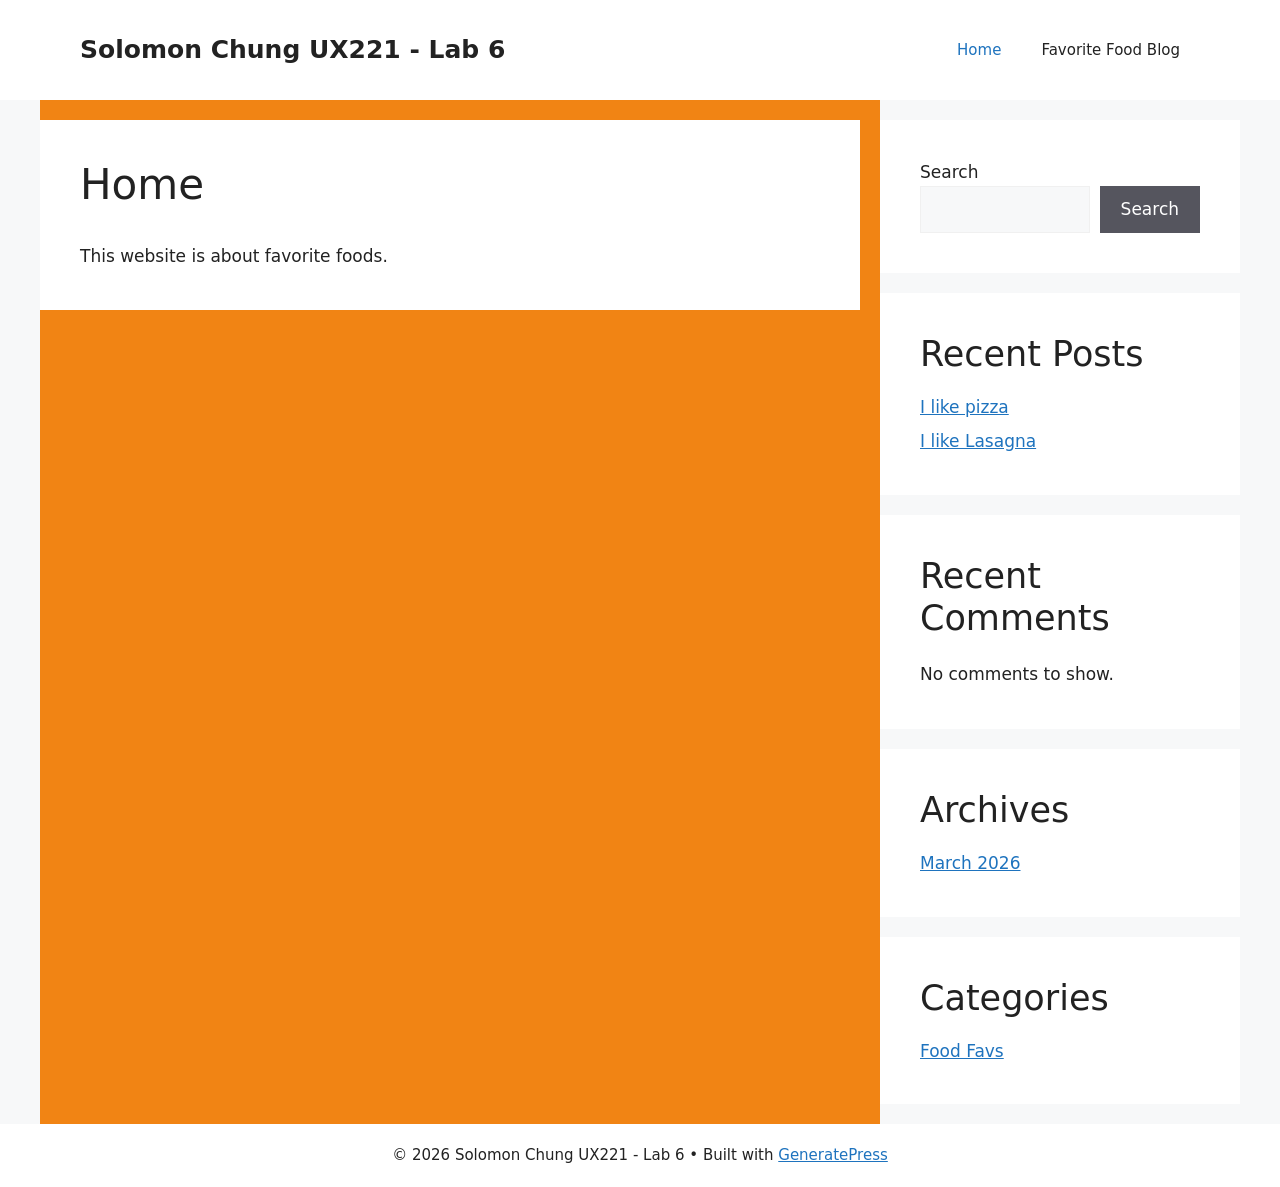
==== commit a694f2d2: "deploy: 81b0416d0453615bbb560a9c501d63215d9dbe56" ====
--- a/index.html
+++ b/index.html
@@ -1,15 +1,22 @@
-<!doctype html>
-<html lang="en-CA" >
+<!DOCTYPE html>
+<html lang="en-CA">
 <head>
-	<meta charset="UTF-8" />
-	<meta name="viewport" content="width=device-width, initial-scale=1.0" />
+	<meta charset="UTF-8">
 	<title>Solomon Chung UX221 &#8211; Lab 6</title>
 <meta name='robots' content='max-image-preview:large' />
-<link rel='dns-prefetch' href='//localhost' />
+<meta name="viewport" content="width=device-width, initial-scale=1"><link rel='dns-prefetch' href='//localhost' />
 <link rel="alternate" type="application/rss+xml" title="Solomon Chung UX221 - Lab 6 &raquo; Feed" href="/feed/" />
 <link rel="alternate" type="application/rss+xml" title="Solomon Chung UX221 - Lab 6 &raquo; Comments Feed" href="/comments/feed/" />
 <link rel="alternate" title="oEmbed (JSON)" type="application/json+oembed" href="/wp-json/oembed/1.0/embed?url=http%3A%2F%2Flocalhost%3A8000%2F" />
 <link rel="alternate" title="oEmbed (XML)" type="text/xml+oembed" href="/wp-json/oembed/1.0/embed?url=http%3A%2F%2Flocalhost%3A8000%2F&#038;format=xml" />
+<script async src="https://www.googletagmanager.com/gtag/js?id=G-PSW1MY7HB4"></script>
+<script>
+var tinyGtagJsOptions = {"ga4":"G-PSW1MY7HB4"};
+window.dataLayer || (dataLayer = []);
+function gtag(){dataLayer.push(arguments);}
+gtag('js', new Date());
+gtag('config', "G-PSW1MY7HB4");
+</script>
 <style id='wp-img-auto-sizes-contain-inline-css'>
 img:is([sizes=auto i],[sizes^="auto," i]){contain-intrinsic-size:3000px 1500px}
 /*# sourceURL=wp-img-auto-sizes-contain-inline-css */
@@ -58,17 +65,9 @@
 .wp-block-search__button{margin-left:10px;word-break:normal}.wp-block-search__button.has-icon{line-height:0}.wp-block-search__button svg{height:1.25em;min-height:24px;min-width:24px;width:1.25em;fill:currentColor;vertical-align:text-bottom}:where(.wp-block-search__button){border:1px solid #ccc;padding:6px 10px}.wp-block-search__inside-wrapper{display:flex;flex:auto;flex-wrap:nowrap;max-width:100%}.wp-block-search__label{width:100%}.wp-block-search.wp-block-search__button-only .wp-block-search__button{box-sizing:border-box;display:flex;flex-shrink:0;justify-content:center;margin-left:0;max-width:100%}.wp-block-search.wp-block-search__button-only .wp-block-search__inside-wrapper{min-width:0!important;transition-property:width}.wp-block-search.wp-block-search__button-only .wp-block-search__input{flex-basis:100%;transition-duration:.3s}.wp-block-search.wp-block-search__button-only.wp-block-search__searchfield-hidden,.wp-block-search.wp-block-search__button-only.wp-block-search__searchfield-hidden .wp-block-search__inside-wrapper{overflow:hidden}.wp-block-search.wp-block-search__button-only.wp-block-search__searchfield-hidden .wp-block-search__input{border-left-width:0!important;border-right-width:0!important;flex-basis:0;flex-grow:0;margin:0;min-width:0!important;padding-left:0!important;padding-right:0!important;width:0!important}:where(.wp-block-search__input){appearance:none;border:1px solid #949494;flex-grow:1;font-family:inherit;font-size:inherit;font-style:inherit;font-weight:inherit;letter-spacing:inherit;line-height:inherit;margin-left:0;margin-right:0;min-width:3rem;padding:8px;text-decoration:unset!important;text-transform:inherit}:where(.wp-block-search__button-inside .wp-block-search__inside-wrapper){background-color:#fff;border:1px solid #949494;box-sizing:border-box;padding:4px}:where(.wp-block-search__button-inside .wp-block-search__inside-wrapper) .wp-block-search__input{border:none;border-radius:0;padding:0 4px}:where(.wp-block-search__button-inside .wp-block-search__inside-wrapper) .wp-block-search__input:focus{outline:none}:where(.wp-block-search__button-inside .wp-block-search__inside-wrapper) :where(.wp-block-search__button){padding:4px 8px}.wp-block-search.aligncenter .wp-block-search__inside-wrapper{margin:auto}.wp-block[data-align=right] .wp-block-search.wp-block-search__button-only .wp-block-search__inside-wrapper{float:right}
 /*# sourceURL=/wp-includes/blocks/search/style.min.css */
 </style>
-<style id='wp-block-search-theme-inline-css'>
-.wp-block-search .wp-block-search__label{font-weight:700}.wp-block-search__button{border:1px solid #ccc;padding:.375em .625em}
-/*# sourceURL=/wp-includes/blocks/search/theme.min.css */
-</style>
 <style id='wp-block-group-inline-css'>
 .wp-block-group{box-sizing:border-box}:where(.wp-block-group.wp-block-group-is-layout-constrained){position:relative}
 /*# sourceURL=/wp-includes/blocks/group/style.min.css */
-</style>
-<style id='wp-block-group-theme-inline-css'>
-:where(.wp-block-group.has-background){padding:1.25em 2.375em}
-/*# sourceURL=/wp-includes/blocks/group/theme.min.css */
 </style>
 <style id='wp-block-paragraph-inline-css'>
 .is-small-text{font-size:.875em}.is-regular-text{font-size:1em}.is-large-text{font-size:2.25em}.is-larger-text{font-size:3em}.has-drop-cap:not(:focus):first-letter{float:left;font-size:8.4em;font-style:normal;font-weight:100;line-height:.68;margin:.05em .1em 0 0;text-transform:uppercase}body.rtl .has-drop-cap:not(:focus):first-letter{float:none;margin-left:.1em}p.has-drop-cap.has-background{overflow:hidden}:root :where(p.has-background){padding:1.25em 2.375em}:where(p.has-text-color:not(.has-link-color)) a{color:inherit}p.has-text-align-left[style*="writing-mode:vertical-lr"],p.has-text-align-right[style*="writing-mode:vertical-rl"]{rotate:180deg}
@@ -80,103 +79,110 @@
 .wp-block-button__link{color:#fff;background-color:#32373c;border-radius:9999px;box-shadow:none;text-decoration:none;padding:calc(.667em + 2px) calc(1.333em + 2px);font-size:1.125em}.wp-block-file__button{background:#32373c;color:#fff;text-decoration:none}
 /*# sourceURL=/wp-includes/css/classic-themes.min.css */
 </style>
-<link rel='stylesheet' id='twenty-twenty-one-custom-color-overrides-css' href='/wp-content/themes/twentytwentyone/assets/css/custom-color-overrides.css?ver=6.9.4' media='all' />
 <style id='global-styles-inline-css'>
-:root{--wp--preset--aspect-ratio--square: 1;--wp--preset--aspect-ratio--4-3: 4/3;--wp--preset--aspect-ratio--3-4: 3/4;--wp--preset--aspect-ratio--3-2: 3/2;--wp--preset--aspect-ratio--2-3: 2/3;--wp--preset--aspect-ratio--16-9: 16/9;--wp--preset--aspect-ratio--9-16: 9/16;--wp--preset--color--black: #000000;--wp--preset--color--cyan-bluish-gray: #abb8c3;--wp--preset--color--white: #FFFFFF;--wp--preset--color--pale-pink: #f78da7;--wp--preset--color--vivid-red: #cf2e2e;--wp--preset--color--luminous-vivid-orange: #ff6900;--wp--preset--color--luminous-vivid-amber: #fcb900;--wp--preset--color--light-green-cyan: #7bdcb5;--wp--preset--color--vivid-green-cyan: #00d084;--wp--preset--color--pale-cyan-blue: #8ed1fc;--wp--preset--color--vivid-cyan-blue: #0693e3;--wp--preset--color--vivid-purple: #9b51e0;--wp--preset--color--dark-gray: #28303D;--wp--preset--color--gray: #39414D;--wp--preset--color--green: #D1E4DD;--wp--preset--color--blue: #D1DFE4;--wp--preset--color--purple: #D1D1E4;--wp--preset--color--red: #E4D1D1;--wp--preset--color--orange: #E4DAD1;--wp--preset--color--yellow: #EEEADD;--wp--preset--gradient--vivid-cyan-blue-to-vivid-purple: linear-gradient(135deg,rgb(6,147,227) 0%,rgb(155,81,224) 100%);--wp--preset--gradient--light-green-cyan-to-vivid-green-cyan: linear-gradient(135deg,rgb(122,220,180) 0%,rgb(0,208,130) 100%);--wp--preset--gradient--luminous-vivid-amber-to-luminous-vivid-orange: linear-gradient(135deg,rgb(252,185,0) 0%,rgb(255,105,0) 100%);--wp--preset--gradient--luminous-vivid-orange-to-vivid-red: linear-gradient(135deg,rgb(255,105,0) 0%,rgb(207,46,46) 100%);--wp--preset--gradient--very-light-gray-to-cyan-bluish-gray: linear-gradient(135deg,rgb(238,238,238) 0%,rgb(169,184,195) 100%);--wp--preset--gradient--cool-to-warm-spectrum: linear-gradient(135deg,rgb(74,234,220) 0%,rgb(151,120,209) 20%,rgb(207,42,186) 40%,rgb(238,44,130) 60%,rgb(251,105,98) 80%,rgb(254,248,76) 100%);--wp--preset--gradient--blush-light-purple: linear-gradient(135deg,rgb(255,206,236) 0%,rgb(152,150,240) 100%);--wp--preset--gradient--blush-bordeaux: linear-gradient(135deg,rgb(254,205,165) 0%,rgb(254,45,45) 50%,rgb(107,0,62) 100%);--wp--preset--gradient--luminous-dusk: linear-gradient(135deg,rgb(255,203,112) 0%,rgb(199,81,192) 50%,rgb(65,88,208) 100%);--wp--preset--gradient--pale-ocean: linear-gradient(135deg,rgb(255,245,203) 0%,rgb(182,227,212) 50%,rgb(51,167,181) 100%);--wp--preset--gradient--electric-grass: linear-gradient(135deg,rgb(202,248,128) 0%,rgb(113,206,126) 100%);--wp--preset--gradient--midnight: linear-gradient(135deg,rgb(2,3,129) 0%,rgb(40,116,252) 100%);--wp--preset--gradient--purple-to-yellow: linear-gradient(160deg, #D1D1E4 0%, #EEEADD 100%);--wp--preset--gradient--yellow-to-purple: linear-gradient(160deg, #EEEADD 0%, #D1D1E4 100%);--wp--preset--gradient--green-to-yellow: linear-gradient(160deg, #D1E4DD 0%, #EEEADD 100%);--wp--preset--gradient--yellow-to-green: linear-gradient(160deg, #EEEADD 0%, #D1E4DD 100%);--wp--preset--gradient--red-to-yellow: linear-gradient(160deg, #E4D1D1 0%, #EEEADD 100%);--wp--preset--gradient--yellow-to-red: linear-gradient(160deg, #EEEADD 0%, #E4D1D1 100%);--wp--preset--gradient--purple-to-red: linear-gradient(160deg, #D1D1E4 0%, #E4D1D1 100%);--wp--preset--gradient--red-to-purple: linear-gradient(160deg, #E4D1D1 0%, #D1D1E4 100%);--wp--preset--font-size--small: 18px;--wp--preset--font-size--medium: 20px;--wp--preset--font-size--large: 24px;--wp--preset--font-size--x-large: 42px;--wp--preset--font-size--extra-small: 16px;--wp--preset--font-size--normal: 20px;--wp--preset--font-size--extra-large: 40px;--wp--preset--font-size--huge: 96px;--wp--preset--font-size--gigantic: 144px;--wp--preset--spacing--20: 0.44rem;--wp--preset--spacing--30: 0.67rem;--wp--preset--spacing--40: 1rem;--wp--preset--spacing--50: 1.5rem;--wp--preset--spacing--60: 2.25rem;--wp--preset--spacing--70: 3.38rem;--wp--preset--spacing--80: 5.06rem;--wp--preset--shadow--natural: 6px 6px 9px rgba(0, 0, 0, 0.2);--wp--preset--shadow--deep: 12px 12px 50px rgba(0, 0, 0, 0.4);--wp--preset--shadow--sharp: 6px 6px 0px rgba(0, 0, 0, 0.2);--wp--preset--shadow--outlined: 6px 6px 0px -3px rgb(255, 255, 255), 6px 6px rgb(0, 0, 0);--wp--preset--shadow--crisp: 6px 6px 0px rgb(0, 0, 0);}:where(.is-layout-flex){gap: 0.5em;}:where(.is-layout-grid){gap: 0.5em;}body .is-layout-flex{display: flex;}.is-layout-flex{flex-wrap: wrap;align-items: center;}.is-layout-flex > :is(*, div){margin: 0;}body .is-layout-grid{display: grid;}.is-layout-grid > :is(*, div){margin: 0;}:where(.wp-block-columns.is-layout-flex){gap: 2em;}:where(.wp-block-columns.is-layout-grid){gap: 2em;}:where(.wp-block-post-template.is-layout-flex){gap: 1.25em;}:where(.wp-block-post-template.is-layout-grid){gap: 1.25em;}.has-black-color{color: var(--wp--preset--color--black) !important;}.has-cyan-bluish-gray-color{color: var(--wp--preset--color--cyan-bluish-gray) !important;}.has-white-color{color: var(--wp--preset--color--white) !important;}.has-pale-pink-color{color: var(--wp--preset--color--pale-pink) !important;}.has-vivid-red-color{color: var(--wp--preset--color--vivid-red) !important;}.has-luminous-vivid-orange-color{color: var(--wp--preset--color--luminous-vivid-orange) !important;}.has-luminous-vivid-amber-color{color: var(--wp--preset--color--luminous-vivid-amber) !important;}.has-light-green-cyan-color{color: var(--wp--preset--color--light-green-cyan) !important;}.has-vivid-green-cyan-color{color: var(--wp--preset--color--vivid-green-cyan) !important;}.has-pale-cyan-blue-color{color: var(--wp--preset--color--pale-cyan-blue) !important;}.has-vivid-cyan-blue-color{color: var(--wp--preset--color--vivid-cyan-blue) !important;}.has-vivid-purple-color{color: var(--wp--preset--color--vivid-purple) !important;}.has-black-background-color{background-color: var(--wp--preset--color--black) !important;}.has-cyan-bluish-gray-background-color{background-color: var(--wp--preset--color--cyan-bluish-gray) !important;}.has-white-background-color{background-color: var(--wp--preset--color--white) !important;}.has-pale-pink-background-color{background-color: var(--wp--preset--color--pale-pink) !important;}.has-vivid-red-background-color{background-color: var(--wp--preset--color--vivid-red) !important;}.has-luminous-vivid-orange-background-color{background-color: var(--wp--preset--color--luminous-vivid-orange) !important;}.has-luminous-vivid-amber-background-color{background-color: var(--wp--preset--color--luminous-vivid-amber) !important;}.has-light-green-cyan-background-color{background-color: var(--wp--preset--color--light-green-cyan) !important;}.has-vivid-green-cyan-background-color{background-color: var(--wp--preset--color--vivid-green-cyan) !important;}.has-pale-cyan-blue-background-color{background-color: var(--wp--preset--color--pale-cyan-blue) !important;}.has-vivid-cyan-blue-background-color{background-color: var(--wp--preset--color--vivid-cyan-blue) !important;}.has-vivid-purple-background-color{background-color: var(--wp--preset--color--vivid-purple) !important;}.has-black-border-color{border-color: var(--wp--preset--color--black) !important;}.has-cyan-bluish-gray-border-color{border-color: var(--wp--preset--color--cyan-bluish-gray) !important;}.has-white-border-color{border-color: var(--wp--preset--color--white) !important;}.has-pale-pink-border-color{border-color: var(--wp--preset--color--pale-pink) !important;}.has-vivid-red-border-color{border-color: var(--wp--preset--color--vivid-red) !important;}.has-luminous-vivid-orange-border-color{border-color: var(--wp--preset--color--luminous-vivid-orange) !important;}.has-luminous-vivid-amber-border-color{border-color: var(--wp--preset--color--luminous-vivid-amber) !important;}.has-light-green-cyan-border-color{border-color: var(--wp--preset--color--light-green-cyan) !important;}.has-vivid-green-cyan-border-color{border-color: var(--wp--preset--color--vivid-green-cyan) !important;}.has-pale-cyan-blue-border-color{border-color: var(--wp--preset--color--pale-cyan-blue) !important;}.has-vivid-cyan-blue-border-color{border-color: var(--wp--preset--color--vivid-cyan-blue) !important;}.has-vivid-purple-border-color{border-color: var(--wp--preset--color--vivid-purple) !important;}.has-vivid-cyan-blue-to-vivid-purple-gradient-background{background: var(--wp--preset--gradient--vivid-cyan-blue-to-vivid-purple) !important;}.has-light-green-cyan-to-vivid-green-cyan-gradient-background{background: var(--wp--preset--gradient--light-green-cyan-to-vivid-green-cyan) !important;}.has-luminous-vivid-amber-to-luminous-vivid-orange-gradient-background{background: var(--wp--preset--gradient--luminous-vivid-amber-to-luminous-vivid-orange) !important;}.has-luminous-vivid-orange-to-vivid-red-gradient-background{background: var(--wp--preset--gradient--luminous-vivid-orange-to-vivid-red) !important;}.has-very-light-gray-to-cyan-bluish-gray-gradient-background{background: var(--wp--preset--gradient--very-light-gray-to-cyan-bluish-gray) !important;}.has-cool-to-warm-spectrum-gradient-background{background: var(--wp--preset--gradient--cool-to-warm-spectrum) !important;}.has-blush-light-purple-gradient-background{background: var(--wp--preset--gradient--blush-light-purple) !important;}.has-blush-bordeaux-gradient-background{background: var(--wp--preset--gradient--blush-bordeaux) !important;}.has-luminous-dusk-gradient-background{background: var(--wp--preset--gradient--luminous-dusk) !important;}.has-pale-ocean-gradient-background{background: var(--wp--preset--gradient--pale-ocean) !important;}.has-electric-grass-gradient-background{background: var(--wp--preset--gradient--electric-grass) !important;}.has-midnight-gradient-background{background: var(--wp--preset--gradient--midnight) !important;}.has-small-font-size{font-size: var(--wp--preset--font-size--small) !important;}.has-medium-font-size{font-size: var(--wp--preset--font-size--medium) !important;}.has-large-font-size{font-size: var(--wp--preset--font-size--large) !important;}.has-x-large-font-size{font-size: var(--wp--preset--font-size--x-large) !important;}
+:root{--wp--preset--aspect-ratio--square: 1;--wp--preset--aspect-ratio--4-3: 4/3;--wp--preset--aspect-ratio--3-4: 3/4;--wp--preset--aspect-ratio--3-2: 3/2;--wp--preset--aspect-ratio--2-3: 2/3;--wp--preset--aspect-ratio--16-9: 16/9;--wp--preset--aspect-ratio--9-16: 9/16;--wp--preset--color--black: #000000;--wp--preset--color--cyan-bluish-gray: #abb8c3;--wp--preset--color--white: #ffffff;--wp--preset--color--pale-pink: #f78da7;--wp--preset--color--vivid-red: #cf2e2e;--wp--preset--color--luminous-vivid-orange: #ff6900;--wp--preset--color--luminous-vivid-amber: #fcb900;--wp--preset--color--light-green-cyan: #7bdcb5;--wp--preset--color--vivid-green-cyan: #00d084;--wp--preset--color--pale-cyan-blue: #8ed1fc;--wp--preset--color--vivid-cyan-blue: #0693e3;--wp--preset--color--vivid-purple: #9b51e0;--wp--preset--color--contrast: var(--contrast);--wp--preset--color--contrast-2: var(--contrast-2);--wp--preset--color--contrast-3: var(--contrast-3);--wp--preset--color--base: var(--base);--wp--preset--color--base-2: var(--base-2);--wp--preset--color--base-3: var(--base-3);--wp--preset--color--accent: var(--accent);--wp--preset--gradient--vivid-cyan-blue-to-vivid-purple: linear-gradient(135deg,rgb(6,147,227) 0%,rgb(155,81,224) 100%);--wp--preset--gradient--light-green-cyan-to-vivid-green-cyan: linear-gradient(135deg,rgb(122,220,180) 0%,rgb(0,208,130) 100%);--wp--preset--gradient--luminous-vivid-amber-to-luminous-vivid-orange: linear-gradient(135deg,rgb(252,185,0) 0%,rgb(255,105,0) 100%);--wp--preset--gradient--luminous-vivid-orange-to-vivid-red: linear-gradient(135deg,rgb(255,105,0) 0%,rgb(207,46,46) 100%);--wp--preset--gradient--very-light-gray-to-cyan-bluish-gray: linear-gradient(135deg,rgb(238,238,238) 0%,rgb(169,184,195) 100%);--wp--preset--gradient--cool-to-warm-spectrum: linear-gradient(135deg,rgb(74,234,220) 0%,rgb(151,120,209) 20%,rgb(207,42,186) 40%,rgb(238,44,130) 60%,rgb(251,105,98) 80%,rgb(254,248,76) 100%);--wp--preset--gradient--blush-light-purple: linear-gradient(135deg,rgb(255,206,236) 0%,rgb(152,150,240) 100%);--wp--preset--gradient--blush-bordeaux: linear-gradient(135deg,rgb(254,205,165) 0%,rgb(254,45,45) 50%,rgb(107,0,62) 100%);--wp--preset--gradient--luminous-dusk: linear-gradient(135deg,rgb(255,203,112) 0%,rgb(199,81,192) 50%,rgb(65,88,208) 100%);--wp--preset--gradient--pale-ocean: linear-gradient(135deg,rgb(255,245,203) 0%,rgb(182,227,212) 50%,rgb(51,167,181) 100%);--wp--preset--gradient--electric-grass: linear-gradient(135deg,rgb(202,248,128) 0%,rgb(113,206,126) 100%);--wp--preset--gradient--midnight: linear-gradient(135deg,rgb(2,3,129) 0%,rgb(40,116,252) 100%);--wp--preset--font-size--small: 13px;--wp--preset--font-size--medium: 20px;--wp--preset--font-size--large: 36px;--wp--preset--font-size--x-large: 42px;--wp--preset--spacing--20: 0.44rem;--wp--preset--spacing--30: 0.67rem;--wp--preset--spacing--40: 1rem;--wp--preset--spacing--50: 1.5rem;--wp--preset--spacing--60: 2.25rem;--wp--preset--spacing--70: 3.38rem;--wp--preset--spacing--80: 5.06rem;--wp--preset--shadow--natural: 6px 6px 9px rgba(0, 0, 0, 0.2);--wp--preset--shadow--deep: 12px 12px 50px rgba(0, 0, 0, 0.4);--wp--preset--shadow--sharp: 6px 6px 0px rgba(0, 0, 0, 0.2);--wp--preset--shadow--outlined: 6px 6px 0px -3px rgb(255, 255, 255), 6px 6px rgb(0, 0, 0);--wp--preset--shadow--crisp: 6px 6px 0px rgb(0, 0, 0);}:where(.is-layout-flex){gap: 0.5em;}:where(.is-layout-grid){gap: 0.5em;}body .is-layout-flex{display: flex;}.is-layout-flex{flex-wrap: wrap;align-items: center;}.is-layout-flex > :is(*, div){margin: 0;}body .is-layout-grid{display: grid;}.is-layout-grid > :is(*, div){margin: 0;}:where(.wp-block-columns.is-layout-flex){gap: 2em;}:where(.wp-block-columns.is-layout-grid){gap: 2em;}:where(.wp-block-post-template.is-layout-flex){gap: 1.25em;}:where(.wp-block-post-template.is-layout-grid){gap: 1.25em;}.has-black-color{color: var(--wp--preset--color--black) !important;}.has-cyan-bluish-gray-color{color: var(--wp--preset--color--cyan-bluish-gray) !important;}.has-white-color{color: var(--wp--preset--color--white) !important;}.has-pale-pink-color{color: var(--wp--preset--color--pale-pink) !important;}.has-vivid-red-color{color: var(--wp--preset--color--vivid-red) !important;}.has-luminous-vivid-orange-color{color: var(--wp--preset--color--luminous-vivid-orange) !important;}.has-luminous-vivid-amber-color{color: var(--wp--preset--color--luminous-vivid-amber) !important;}.has-light-green-cyan-color{color: var(--wp--preset--color--light-green-cyan) !important;}.has-vivid-green-cyan-color{color: var(--wp--preset--color--vivid-green-cyan) !important;}.has-pale-cyan-blue-color{color: var(--wp--preset--color--pale-cyan-blue) !important;}.has-vivid-cyan-blue-color{color: var(--wp--preset--color--vivid-cyan-blue) !important;}.has-vivid-purple-color{color: var(--wp--preset--color--vivid-purple) !important;}.has-black-background-color{background-color: var(--wp--preset--color--black) !important;}.has-cyan-bluish-gray-background-color{background-color: var(--wp--preset--color--cyan-bluish-gray) !important;}.has-white-background-color{background-color: var(--wp--preset--color--white) !important;}.has-pale-pink-background-color{background-color: var(--wp--preset--color--pale-pink) !important;}.has-vivid-red-background-color{background-color: var(--wp--preset--color--vivid-red) !important;}.has-luminous-vivid-orange-background-color{background-color: var(--wp--preset--color--luminous-vivid-orange) !important;}.has-luminous-vivid-amber-background-color{background-color: var(--wp--preset--color--luminous-vivid-amber) !important;}.has-light-green-cyan-background-color{background-color: var(--wp--preset--color--light-green-cyan) !important;}.has-vivid-green-cyan-background-color{background-color: var(--wp--preset--color--vivid-green-cyan) !important;}.has-pale-cyan-blue-background-color{background-color: var(--wp--preset--color--pale-cyan-blue) !important;}.has-vivid-cyan-blue-background-color{background-color: var(--wp--preset--color--vivid-cyan-blue) !important;}.has-vivid-purple-background-color{background-color: var(--wp--preset--color--vivid-purple) !important;}.has-black-border-color{border-color: var(--wp--preset--color--black) !important;}.has-cyan-bluish-gray-border-color{border-color: var(--wp--preset--color--cyan-bluish-gray) !important;}.has-white-border-color{border-color: var(--wp--preset--color--white) !important;}.has-pale-pink-border-color{border-color: var(--wp--preset--color--pale-pink) !important;}.has-vivid-red-border-color{border-color: var(--wp--preset--color--vivid-red) !important;}.has-luminous-vivid-orange-border-color{border-color: var(--wp--preset--color--luminous-vivid-orange) !important;}.has-luminous-vivid-amber-border-color{border-color: var(--wp--preset--color--luminous-vivid-amber) !important;}.has-light-green-cyan-border-color{border-color: var(--wp--preset--color--light-green-cyan) !important;}.has-vivid-green-cyan-border-color{border-color: var(--wp--preset--color--vivid-green-cyan) !important;}.has-pale-cyan-blue-border-color{border-color: var(--wp--preset--color--pale-cyan-blue) !important;}.has-vivid-cyan-blue-border-color{border-color: var(--wp--preset--color--vivid-cyan-blue) !important;}.has-vivid-purple-border-color{border-color: var(--wp--preset--color--vivid-purple) !important;}.has-vivid-cyan-blue-to-vivid-purple-gradient-background{background: var(--wp--preset--gradient--vivid-cyan-blue-to-vivid-purple) !important;}.has-light-green-cyan-to-vivid-green-cyan-gradient-background{background: var(--wp--preset--gradient--light-green-cyan-to-vivid-green-cyan) !important;}.has-luminous-vivid-amber-to-luminous-vivid-orange-gradient-background{background: var(--wp--preset--gradient--luminous-vivid-amber-to-luminous-vivid-orange) !important;}.has-luminous-vivid-orange-to-vivid-red-gradient-background{background: var(--wp--preset--gradient--luminous-vivid-orange-to-vivid-red) !important;}.has-very-light-gray-to-cyan-bluish-gray-gradient-background{background: var(--wp--preset--gradient--very-light-gray-to-cyan-bluish-gray) !important;}.has-cool-to-warm-spectrum-gradient-background{background: var(--wp--preset--gradient--cool-to-warm-spectrum) !important;}.has-blush-light-purple-gradient-background{background: var(--wp--preset--gradient--blush-light-purple) !important;}.has-blush-bordeaux-gradient-background{background: var(--wp--preset--gradient--blush-bordeaux) !important;}.has-luminous-dusk-gradient-background{background: var(--wp--preset--gradient--luminous-dusk) !important;}.has-pale-ocean-gradient-background{background: var(--wp--preset--gradient--pale-ocean) !important;}.has-electric-grass-gradient-background{background: var(--wp--preset--gradient--electric-grass) !important;}.has-midnight-gradient-background{background: var(--wp--preset--gradient--midnight) !important;}.has-small-font-size{font-size: var(--wp--preset--font-size--small) !important;}.has-medium-font-size{font-size: var(--wp--preset--font-size--medium) !important;}.has-large-font-size{font-size: var(--wp--preset--font-size--large) !important;}.has-x-large-font-size{font-size: var(--wp--preset--font-size--x-large) !important;}
 /*# sourceURL=global-styles-inline-css */
 </style>
 
-<link rel='stylesheet' id='parent-style-css' href='/wp-content/themes/twentytwentyone/style.css?ver=6.9.4' media='all' />
-<link rel='stylesheet' id='child-style-css' href='/wp-content/themes/twenty_child/style.css?ver=6.9.4' media='all' />
-<link rel='stylesheet' id='twenty-twenty-one-style-css' href='/wp-content/themes/twentytwentyone/style.css?ver=6.9.4' media='all' />
-<link rel='stylesheet' id='twenty-twenty-one-print-style-css' href='/wp-content/themes/twentytwentyone/assets/css/print.css?ver=6.9.4' media='print' />
-<script src="/wp-content/themes/twenty_child/customElements.js?ver=6.9.4" id="custom_javascript-js"></script>
+<link rel='stylesheet' id='parent-style-css' href='/wp-content/themes/generatepress/style.css?ver=6.9.4' media='all' />
+<link rel='stylesheet' id='child-style-css' href='/wp-content/themes/new-3-child/style.css?ver=6.9.4' media='all' />
+<link rel='stylesheet' id='generate-style-css' href='/wp-content/themes/generatepress/assets/css/main.min.css?ver=3.6.1' media='all' />
+<style id='generate-style-inline-css'>
+body{background-color:var(--base-2);color:var(--contrast);}a{color:var(--accent);}a{text-decoration:underline;}.entry-title a, .site-branding a, a.button, .wp-block-button__link, .main-navigation a{text-decoration:none;}a:hover, a:focus, a:active{color:var(--contrast);}.wp-block-group__inner-container{max-width:1200px;margin-left:auto;margin-right:auto;}:root{--contrast:#222222;--contrast-2:#575760;--contrast-3:#b2b2be;--base:#f0f0f0;--base-2:#f7f8f9;--base-3:#ffffff;--accent:#1e73be;}:root .has-contrast-color{color:var(--contrast);}:root .has-contrast-background-color{background-color:var(--contrast);}:root .has-contrast-2-color{color:var(--contrast-2);}:root .has-contrast-2-background-color{background-color:var(--contrast-2);}:root .has-contrast-3-color{color:var(--contrast-3);}:root .has-contrast-3-background-color{background-color:var(--contrast-3);}:root .has-base-color{color:var(--base);}:root .has-base-background-color{background-color:var(--base);}:root .has-base-2-color{color:var(--base-2);}:root .has-base-2-background-color{background-color:var(--base-2);}:root .has-base-3-color{color:var(--base-3);}:root .has-base-3-background-color{background-color:var(--base-3);}:root .has-accent-color{color:var(--accent);}:root .has-accent-background-color{background-color:var(--accent);}.top-bar{background-color:#636363;color:#ffffff;}.top-bar a{color:#ffffff;}.top-bar a:hover{color:#303030;}.site-header{background-color:var(--base-3);}.main-title a,.main-title a:hover{color:var(--contrast);}.site-description{color:var(--contrast-2);}.mobile-menu-control-wrapper .menu-toggle,.mobile-menu-control-wrapper .menu-toggle:hover,.mobile-menu-control-wrapper .menu-toggle:focus,.has-inline-mobile-toggle #site-navigation.toggled{background-color:rgba(0, 0, 0, 0.02);}.main-navigation,.main-navigation ul ul{background-color:var(--base-3);}.main-navigation .main-nav ul li a, .main-navigation .menu-toggle, .main-navigation .menu-bar-items{color:var(--contrast);}.main-navigation .main-nav ul li:not([class*="current-menu-"]):hover > a, .main-navigation .main-nav ul li:not([class*="current-menu-"]):focus > a, .main-navigation .main-nav ul li.sfHover:not([class*="current-menu-"]) > a, .main-navigation .menu-bar-item:hover > a, .main-navigation .menu-bar-item.sfHover > a{color:var(--accent);}button.menu-toggle:hover,button.menu-toggle:focus{color:var(--contrast);}.main-navigation .main-nav ul li[class*="current-menu-"] > a{color:var(--accent);}.navigation-search input[type="search"],.navigation-search input[type="search"]:active, .navigation-search input[type="search"]:focus, .main-navigation .main-nav ul li.search-item.active > a, .main-navigation .menu-bar-items .search-item.active > a{color:var(--accent);}.main-navigation ul ul{background-color:var(--base);}.separate-containers .inside-article, .separate-containers .comments-area, .separate-containers .page-header, .one-container .container, .separate-containers .paging-navigation, .inside-page-header{background-color:var(--base-3);}.entry-title a{color:var(--contrast);}.entry-title a:hover{color:var(--contrast-2);}.entry-meta{color:var(--contrast-2);}.sidebar .widget{background-color:var(--base-3);}.footer-widgets{background-color:var(--base-3);}.site-info{background-color:var(--base-3);}input[type="text"],input[type="email"],input[type="url"],input[type="password"],input[type="search"],input[type="tel"],input[type="number"],textarea,select{color:var(--contrast);background-color:var(--base-2);border-color:var(--base);}input[type="text"]:focus,input[type="email"]:focus,input[type="url"]:focus,input[type="password"]:focus,input[type="search"]:focus,input[type="tel"]:focus,input[type="number"]:focus,textarea:focus,select:focus{color:var(--contrast);background-color:var(--base-2);border-color:var(--contrast-3);}button,html input[type="button"],input[type="reset"],input[type="submit"],a.button,a.wp-block-button__link:not(.has-background){color:#ffffff;background-color:#55555e;}button:hover,html input[type="button"]:hover,input[type="reset"]:hover,input[type="submit"]:hover,a.button:hover,button:focus,html input[type="button"]:focus,input[type="reset"]:focus,input[type="submit"]:focus,a.button:focus,a.wp-block-button__link:not(.has-background):active,a.wp-block-button__link:not(.has-background):focus,a.wp-block-button__link:not(.has-background):hover{color:#ffffff;background-color:#3f4047;}a.generate-back-to-top{background-color:rgba( 0,0,0,0.4 );color:#ffffff;}a.generate-back-to-top:hover,a.generate-back-to-top:focus{background-color:rgba( 0,0,0,0.6 );color:#ffffff;}:root{--gp-search-modal-bg-color:var(--base-3);--gp-search-modal-text-color:var(--contrast);--gp-search-modal-overlay-bg-color:rgba(0,0,0,0.2);}@media (max-width:768px){.main-navigation .menu-bar-item:hover > a, .main-navigation .menu-bar-item.sfHover > a{background:none;color:var(--contrast);}}.nav-below-header .main-navigation .inside-navigation.grid-container, .nav-above-header .main-navigation .inside-navigation.grid-container{padding:0px 20px 0px 20px;}.site-main .wp-block-group__inner-container{padding:40px;}.separate-containers .paging-navigation{padding-top:20px;padding-bottom:20px;}.entry-content .alignwide, body:not(.no-sidebar) .entry-content .alignfull{margin-left:-40px;width:calc(100% + 80px);max-width:calc(100% + 80px);}.rtl .menu-item-has-children .dropdown-menu-toggle{padding-left:20px;}.rtl .main-navigation .main-nav ul li.menu-item-has-children > a{padding-right:20px;}@media (max-width:768px){.separate-containers .inside-article, .separate-containers .comments-area, .separate-containers .page-header, .separate-containers .paging-navigation, .one-container .site-content, .inside-page-header{padding:30px;}.site-main .wp-block-group__inner-container{padding:30px;}.inside-top-bar{padding-right:30px;padding-left:30px;}.inside-header{padding-right:30px;padding-left:30px;}.widget-area .widget{padding-top:30px;padding-right:30px;padding-bottom:30px;padding-left:30px;}.footer-widgets-container{padding-top:30px;padding-right:30px;padding-bottom:30px;padding-left:30px;}.inside-site-info{padding-right:30px;padding-left:30px;}.entry-content .alignwide, body:not(.no-sidebar) .entry-content .alignfull{margin-left:-30px;width:calc(100% + 60px);max-width:calc(100% + 60px);}.one-container .site-main .paging-navigation{margin-bottom:20px;}}/* End cached CSS */.is-right-sidebar{width:30%;}.is-left-sidebar{width:30%;}.site-content .content-area{width:70%;}@media (max-width:768px){.main-navigation .menu-toggle,.sidebar-nav-mobile:not(#sticky-placeholder){display:block;}.main-navigation ul,.gen-sidebar-nav,.main-navigation:not(.slideout-navigation):not(.toggled) .main-nav > ul,.has-inline-mobile-toggle #site-navigation .inside-navigation > *:not(.navigation-search):not(.main-nav){display:none;}.nav-align-right .inside-navigation,.nav-align-center .inside-navigation{justify-content:space-between;}.has-inline-mobile-toggle .mobile-menu-control-wrapper{display:flex;flex-wrap:wrap;}.has-inline-mobile-toggle .inside-header{flex-direction:row;text-align:left;flex-wrap:wrap;}.has-inline-mobile-toggle .header-widget,.has-inline-mobile-toggle #site-navigation{flex-basis:100%;}.nav-float-left .has-inline-mobile-toggle #site-navigation{order:10;}}
+/*# sourceURL=generate-style-inline-css */
+</style>
+<link rel='stylesheet' id='generate-child-css' href='/wp-content/themes/new-3-child/style.css?ver=1773708889' media='all' />
+<script src="/wp-content/themes/new-3-child/customElements.js?ver=6.9.4" id="custom_javascript-js"></script>
 <link rel="https://api.w.org/" href="/wp-json/" /><link rel="alternate" title="JSON" type="application/json" href="/wp-json/wp/v2/pages/7" /><link rel="EditURI" type="application/rsd+xml" title="RSD" href="/xmlrpc.php?rsd" />
 <meta name="generator" content="WordPress 6.9.4" />
 <link rel="canonical" href="/" />
 <link rel='shortlink' href='/' />
 </head>
 
-<body class="home wp-singular page-template-default page page-id-7 wp-embed-responsive wp-theme-twentytwentyone wp-child-theme-twenty_child is-light-theme no-js singular">
-<div id="page" class="site">
-	<a class="skip-link screen-reader-text" href="#content">
-		Skip to content	</a>
-
-	
-<header id="masthead" class="site-header has-title-and-tagline">
-
-	
-
-<div class="site-branding">
-
-	
-						<h1 class="site-title">Solomon Chung UX221 - Lab 6</h1>
+<body class="home wp-singular page-template-default page page-id-7 wp-embed-responsive wp-theme-generatepress wp-child-theme-new-3-child right-sidebar nav-float-right separate-containers header-aligned-left dropdown-hover" itemtype="https://schema.org/WebPage" itemscope>
+	<a class="screen-reader-text skip-link" href="#content" title="Skip to content">Skip to content</a>		<header class="site-header has-inline-mobile-toggle" id="masthead" aria-label="Site"  itemtype="https://schema.org/WPHeader" itemscope>
+			<div class="inside-header grid-container">
+				<div class="site-branding">
+						<p class="main-title" itemprop="headline">
+					<a href="/" rel="home">Solomon Chung UX221 - Lab 6</a>
+				</p>
+						
+					</div>	<nav class="main-navigation mobile-menu-control-wrapper" id="mobile-menu-control-wrapper" aria-label="Mobile Toggle">
+				<button data-nav="site-navigation" class="menu-toggle" aria-controls="primary-menu" aria-expanded="false">
+			<span class="gp-icon icon-menu-bars"><svg viewBox="0 0 512 512" aria-hidden="true" xmlns="https://www.w3.org/2000/svg" width="1em" height="1em"><path d="M0 96c0-13.255 10.745-24 24-24h464c13.255 0 24 10.745 24 24s-10.745 24-24 24H24c-13.255 0-24-10.745-24-24zm0 160c0-13.255 10.745-24 24-24h464c13.255 0 24 10.745 24 24s-10.745 24-24 24H24c-13.255 0-24-10.745-24-24zm0 160c0-13.255 10.745-24 24-24h464c13.255 0 24 10.745 24 24s-10.745 24-24 24H24c-13.255 0-24-10.745-24-24z" /></svg><svg viewBox="0 0 512 512" aria-hidden="true" xmlns="https://www.w3.org/2000/svg" width="1em" height="1em"><path d="M71.029 71.029c9.373-9.372 24.569-9.372 33.942 0L256 222.059l151.029-151.03c9.373-9.372 24.569-9.372 33.942 0 9.372 9.373 9.372 24.569 0 33.942L289.941 256l151.03 151.029c9.372 9.373 9.372 24.569 0 33.942-9.373 9.372-24.569 9.372-33.942 0L256 289.941l-151.029 151.03c-9.373 9.372-24.569 9.372-33.942 0-9.372-9.373-9.372-24.569 0-33.942L222.059 256 71.029 104.971c-9.372-9.373-9.372-24.569 0-33.942z" /></svg></span><span class="screen-reader-text">Menu</span>		</button>
+	</nav>
+			<nav class="main-navigation sub-menu-right" id="site-navigation" aria-label="Primary"  itemtype="https://schema.org/SiteNavigationElement" itemscope>
+			<div class="inside-navigation grid-container">
+								<button class="menu-toggle" aria-controls="primary-menu" aria-expanded="false">
+					<span class="gp-icon icon-menu-bars"><svg viewBox="0 0 512 512" aria-hidden="true" xmlns="https://www.w3.org/2000/svg" width="1em" height="1em"><path d="M0 96c0-13.255 10.745-24 24-24h464c13.255 0 24 10.745 24 24s-10.745 24-24 24H24c-13.255 0-24-10.745-24-24zm0 160c0-13.255 10.745-24 24-24h464c13.255 0 24 10.745 24 24s-10.745 24-24 24H24c-13.255 0-24-10.745-24-24zm0 160c0-13.255 10.745-24 24-24h464c13.255 0 24 10.745 24 24s-10.745 24-24 24H24c-13.255 0-24-10.745-24-24z" /></svg><svg viewBox="0 0 512 512" aria-hidden="true" xmlns="https://www.w3.org/2000/svg" width="1em" height="1em"><path d="M71.029 71.029c9.373-9.372 24.569-9.372 33.942 0L256 222.059l151.029-151.03c9.373-9.372 24.569-9.372 33.942 0 9.372 9.373 9.372 24.569 0 33.942L289.941 256l151.03 151.029c9.372 9.373 9.372 24.569 0 33.942-9.373 9.372-24.569 9.372-33.942 0L256 289.941l-151.029 151.03c-9.373 9.372-24.569 9.372-33.942 0-9.372-9.373-9.372-24.569 0-33.942L222.059 256 71.029 104.971c-9.372-9.373-9.372-24.569 0-33.942z" /></svg></span><span class="mobile-menu">Menu</span>				</button>
+						<div id="primary-menu" class="main-nav">
+			<ul class="menu sf-menu">
+				<li class="page_item page-item-7 current-menu-item"><a href="/">Home</a></li>
+<li class="page_item page-item-10"><a href="/favorite-food-blog/">Favorite Food Blog</a></li>
+			</ul>
+		</div>
+					</div>
+		</nav>
+					</div>
+		</header>
+		
+	<div class="site grid-container container hfeed" id="page">
+				<div class="site-content" id="content">
 			
-	</div><!-- .site-branding -->
-	
-
-</header><!-- #masthead -->
-
-	<div id="content" class="site-content">
-		<div id="primary" class="content-area">
-			<main id="main" class="site-main">
-
-<article id="post-7" class="post-7 page type-page status-publish hentry entry">
-
-	
-	<div class="entry-content">
+	<div class="content-area" id="primary">
+		<main class="site-main" id="main">
+			
+<article id="post-7" class="post-7 page type-page status-publish" itemtype="https://schema.org/CreativeWork" itemscope>
+	<div class="inside-article">
 		
-<p>This website is about favorite foods.</p>
-	</div><!-- .entry-content -->
-
-	</article><!-- #post-7 -->
-			</main><!-- #main -->
-		</div><!-- #primary -->
-	</div><!-- #content -->
-
-	
-	<aside class="widget-area">
-		<section id="block-2" class="widget widget_block widget_search"><form role="search" method="get" action="/" class="wp-block-search__button-outside wp-block-search__text-button wp-block-search"    ><label class="wp-block-search__label" for="wp-block-search__input-1" >Search</label><div class="wp-block-search__inside-wrapper" ><input class="wp-block-search__input" id="wp-block-search__input-1" placeholder="" value="" type="search" name="s" required /><button aria-label="Search" class="wp-block-search__button wp-element-button" type="submit" >Search</button></div></form></section><section id="block-3" class="widget widget_block"><div class="wp-block-group"><div class="wp-block-group__inner-container is-layout-flow wp-block-group-is-layout-flow"><h2 class="wp-block-heading">Recent Posts</h2><ul class="wp-block-latest-posts__list wp-block-latest-posts"><li><a class="wp-block-latest-posts__post-title" href="/i-like-pizza/">I like pizza</a></li>
-<li><a class="wp-block-latest-posts__post-title" href="/i-like-lasagna/">I like Lasagna</a></li>
-</ul></div></div></section><section id="block-4" class="widget widget_block"><div class="wp-block-group"><div class="wp-block-group__inner-container is-layout-flow wp-block-group-is-layout-flow"><h2 class="wp-block-heading">Recent Comments</h2><div class="no-comments wp-block-latest-comments">No comments to show.</div></div></div></section><section id="block-5" class="widget widget_block"><div class="wp-block-group"><div class="wp-block-group__inner-container is-layout-flow wp-block-group-is-layout-flow"><h2 class="wp-block-heading">Archives</h2><ul class="wp-block-archives-list wp-block-archives">	<li><a href='/2026/03/'>March 2026</a></li>
-</ul></div></div></section><section id="block-6" class="widget widget_block"><div class="wp-block-group"><div class="wp-block-group__inner-container is-layout-flow wp-block-group-is-layout-flow"><h2 class="wp-block-heading">Categories</h2><ul class="wp-block-categories-list wp-block-categories">	<li class="cat-item cat-item-3"><a href="/category/food-favs/">Food Favs</a>
-</li>
-</ul></div></div></section>	</aside><!-- .widget-area -->
-
-	
-	<footer id="colophon" class="site-footer">
-
-				<div class="site-info">
-			<div class="site-name">
-																						Solomon Chung UX221 &#8211; Lab 6																		</div><!-- .site-name -->
+			<header class="entry-header">
+				<h1 class="entry-title" itemprop="headline">Home</h1>			</header>
 
 			
-			<div class="powered-by">
-				Proudly powered by <a href="https://wordpress.org/">WordPress</a>.			</div><!-- .powered-by -->
+		<div class="entry-content" itemprop="text">
+			
+<p>This website is about favorite foods.</p>
+		</div>
 
-		</div><!-- .site-info -->
-	</footer><!-- #colophon -->
+			</div>
+</article>
+		</main>
+	</div>
 
-</div><!-- #page -->
+	<div class="widget-area sidebar is-right-sidebar" id="right-sidebar">
+	<div class="inside-right-sidebar">
+		<aside id="block-2" class="widget inner-padding widget_block widget_search"><form role="search" method="get" action="/" class="wp-block-search__button-outside wp-block-search__text-button wp-block-search"    ><label class="wp-block-search__label" for="wp-block-search__input-1" >Search</label><div class="wp-block-search__inside-wrapper" ><input class="wp-block-search__input" id="wp-block-search__input-1" placeholder="" value="" type="search" name="s" required /><button aria-label="Search" class="wp-block-search__button wp-element-button" type="submit" >Search</button></div></form></aside><aside id="block-3" class="widget inner-padding widget_block"><div class="wp-block-group"><div class="wp-block-group__inner-container is-layout-flow wp-block-group-is-layout-flow"><h2 class="wp-block-heading">Recent Posts</h2><ul class="wp-block-latest-posts__list wp-block-latest-posts"><li><a class="wp-block-latest-posts__post-title" href="/i-like-pizza/">I like pizza</a></li>
+<li><a class="wp-block-latest-posts__post-title" href="/i-like-lasagna/">I like Lasagna</a></li>
+</ul></div></div></aside><aside id="block-4" class="widget inner-padding widget_block"><div class="wp-block-group"><div class="wp-block-group__inner-container is-layout-flow wp-block-group-is-layout-flow"><h2 class="wp-block-heading">Recent Comments</h2><div class="no-comments wp-block-latest-comments">No comments to show.</div></div></div></aside><aside id="block-5" class="widget inner-padding widget_block"><div class="wp-block-group"><div class="wp-block-group__inner-container is-layout-flow wp-block-group-is-layout-flow"><h2 class="wp-block-heading">Archives</h2><ul class="wp-block-archives-list wp-block-archives">	<li><a href='/2026/03/'>March 2026</a></li>
+</ul></div></div></aside><aside id="block-6" class="widget inner-padding widget_block"><div class="wp-block-group"><div class="wp-block-group__inner-container is-layout-flow wp-block-group-is-layout-flow"><h2 class="wp-block-heading">Categories</h2><ul class="wp-block-categories-list wp-block-categories">	<li class="cat-item cat-item-3"><a href="/category/food-favs/">Food Favs</a>
+</li>
+</ul></div></div></aside>	</div>
+</div>
+
+	</div>
+</div>
+
+
+<div class="site-footer">
+			<footer class="site-info" aria-label="Site"  itemtype="https://schema.org/WPFooter" itemscope>
+			<div class="inside-site-info grid-container">
+								<div class="copyright-bar">
+					<span class="copyright">&copy; 2026 Solomon Chung UX221 - Lab 6</span> &bull; Built with <a href="https://generatepress.com" itemprop="url">GeneratePress</a>				</div>
+			</div>
+		</footer>
+		</div>
 
 <script type="speculationrules">
-{"prefetch":[{"source":"document","where":{"and":[{"href_matches":"/*"},{"not":{"href_matches":["/wp-*.php","/wp-admin/*","/wp-content/uploads/*","/wp-content/*","/wp-content/plugins/*","/wp-content/themes/twenty_child/*","/wp-content/themes/twentytwentyone/*","/*\\?(.+)"]}},{"not":{"selector_matches":"a[rel~=\"nofollow\"]"}},{"not":{"selector_matches":".no-prefetch, .no-prefetch a"}}]},"eagerness":"conservative"}]}
+{"prefetch":[{"source":"document","where":{"and":[{"href_matches":"/*"},{"not":{"href_matches":["/wp-*.php","/wp-admin/*","/wp-content/uploads/*","/wp-content/*","/wp-content/plugins/*","/wp-content/themes/new-3-child/*","/wp-content/themes/generatepress/*","/*\\?(.+)"]}},{"not":{"selector_matches":"a[rel~=\"nofollow\"]"}},{"not":{"selector_matches":".no-prefetch, .no-prefetch a"}}]},"eagerness":"conservative"}]}
 </script>
-<script>
-document.body.classList.remove('no-js');
-//# sourceURL=twenty_twenty_one_supports_js
+<script id="generate-a11y">
+!function(){"use strict";if("querySelector"in document&&"addEventListener"in window){var e=document.body;e.addEventListener("pointerdown",(function(){e.classList.add("using-mouse")}),{passive:!0}),e.addEventListener("keydown",(function(){e.classList.remove("using-mouse")}),{passive:!0})}}();
 </script>
-<script>
-		if ( -1 !== navigator.userAgent.indexOf('MSIE') || -1 !== navigator.appVersion.indexOf('Trident/') ) {
-			document.body.classList.add('is-IE');
-		}
-	//# sourceURL=twentytwentyone_add_ie_class
+<script id="generate-menu-js-before">
+var generatepressMenu = {"toggleOpenedSubMenus":true,"openSubMenuLabel":"Open Sub-Menu","closeSubMenuLabel":"Close Sub-Menu"};
+//# sourceURL=generate-menu-js-before
 </script>
-<script id="twenty-twenty-one-ie11-polyfills-js-after">
-( Element.prototype.matches && Element.prototype.closest && window.NodeList && NodeList.prototype.forEach ) || document.write( '<script src="/wp-content/themes/twentytwentyone/assets/js/polyfills.js"></scr' + 'ipt>' );
-//# sourceURL=twenty-twenty-one-ie11-polyfills-js-after
-</script>
-<script src="/wp-content/themes/twentytwentyone/assets/js/responsive-embeds.js?ver=6.9.4" id="twenty-twenty-one-responsive-embeds-script-js"></script>
+<script src="/wp-content/themes/generatepress/assets/js/menu.min.js?ver=3.6.1" id="generate-menu-js"></script>
 <script id="wp-emoji-settings" type="application/json">
 {"baseUrl":"https://s.w.org/images/core/emoji/17.0.2/72x72/","ext":".png","svgUrl":"https://s.w.org/images/core/emoji/17.0.2/svg/","svgExt":".svg","source":{"concatemoji":"/wp-includes/js/wp-emoji-release.min.js?ver=6.9.4"}}
 </script>
--- a/wp-content/themes/generatepress/style.css
+++ b/wp-content/themes/generatepress/style.css
@@ -0,0 +1,22 @@
+/*
+Theme Name: GeneratePress
+Theme URI: https://generatepress.com
+Author: Tom Usborne
+Author URI: https://generatepress.com/about
+Description: GeneratePress is a lightweight WordPress theme built with a focus on speed and usability. Performance is important to us, which is why a fresh GeneratePress install adds less than 10kb (gzipped) to your page size. We take full advantage of the block editor (Gutenberg), which gives you more control over creating your content. If you use page builders, GeneratePress is the right theme for you. It is completely compatible with all major page builders, including Beaver Builder and Elementor. Thanks to our emphasis on WordPress coding standards, we can boast full compatibility with all well-coded plugins, including WooCommerce. GeneratePress is fully responsive, uses valid HTML/CSS, and is translated into over 25 languages by our amazing community of users. A few of our many features include 60+ color controls, powerful dynamic typography, 5 navigation locations, 5 sidebar layouts, dropdown menus (click or hover), and 9 widget areas. Learn more and check out our powerful premium version at https://generatepress.com
+Version: 3.6.1
+Requires at least: 6.5
+Tested up to: 6.9
+Requires PHP: 7.4
+License: GNU General Public License v2 or later
+License URI: http://www.gnu.org/licenses/gpl-2.0.html
+Text Domain: generatepress
+Tags: two-columns, three-columns, one-column, right-sidebar, left-sidebar, footer-widgets, blog, e-commerce, flexible-header, full-width-template, buddypress, custom-header, custom-background, custom-menu, custom-colors, sticky-post, threaded-comments, translation-ready, rtl-language-support, featured-images, theme-options
+
+GeneratePress, Copyright 2014-2025 EDGE22 Studios LTD.
+GeneratePress is distributed under the terms of the GNU GPL
+
+GeneratePress is based on Underscores http://underscores.me/, (C) 2012-2025 Automattic, Inc.
+
+Actual CSS can be found in /assets/css/ folder.
+*/
--- a/wp-content/themes/new-3-child/style.css
+++ b/wp-content/themes/new-3-child/style.css
@@ -0,0 +1,11 @@
+/*
+Theme Name:     new-3-child
+Description:    
+Author:         SoloWordpress
+Template:       generatepress
+
+(optional values you can add: Theme URI, Author URI, Version, License, License URI, Tags, Text Domain)
+*/
+div.content-area {
+  background-color: #f18414;
+}
--- a/wp-content/themes/generatepress/assets/css/main.min.css
+++ b/wp-content/themes/generatepress/assets/css/main.min.css
@@ -0,0 +1 @@
+blockquote,body,dd,dl,dt,fieldset,figure,h1,h2,h3,h4,h5,h6,hr,html,iframe,legend,li,ol,p,pre,textarea,ul{margin:0;padding:0;border:0}html{font-family:sans-serif;-webkit-text-size-adjust:100%;-ms-text-size-adjust:100%;-webkit-font-smoothing:antialiased;-moz-osx-font-smoothing:grayscale}main{display:block}progress{vertical-align:baseline}html{box-sizing:border-box}*,::after,::before{box-sizing:inherit}button,input,optgroup,select,textarea{font-family:inherit;font-size:100%;margin:0}[type=search]{-webkit-appearance:textfield;outline-offset:-2px}[type=search]::-webkit-search-decoration{-webkit-appearance:none}::-moz-focus-inner{border-style:none;padding:0}:-moz-focusring{outline:1px dotted ButtonText}body,button,input,select,textarea{font-family:-apple-system,system-ui,BlinkMacSystemFont,"Segoe UI",Helvetica,Arial,sans-serif,"Apple Color Emoji","Segoe UI Emoji","Segoe UI Symbol";font-weight:400;text-transform:none;font-size:17px;line-height:1.5}p{margin-bottom:1.5em}h1,h2,h3,h4,h5,h6{font-family:inherit;font-size:100%;font-style:inherit;font-weight:inherit}pre{background:rgba(0,0,0,.05);font-family:inherit;font-size:inherit;line-height:normal;margin-bottom:1.5em;padding:20px;overflow:auto;max-width:100%}blockquote{border-left:5px solid rgba(0,0,0,.05);padding:20px;font-size:1.2em;font-style:italic;margin:0 0 1.5em;position:relative}blockquote p:last-child{margin:0}table,td,th{border:1px solid rgba(0,0,0,.1)}table{border-collapse:separate;border-spacing:0;border-width:1px 0 0 1px;margin:0 0 1.5em;width:100%}td,th{padding:8px}th{border-width:0 1px 1px 0}td{border-width:0 1px 1px 0}hr{background-color:rgba(0,0,0,.1);border:0;height:1px;margin-bottom:40px;margin-top:40px}fieldset{padding:0;border:0;min-width:inherit}fieldset legend{padding:0;margin-bottom:1.5em}h1{font-size:42px;margin-bottom:20px;line-height:1.2em;font-weight:400;text-transform:none}h2{font-size:35px;margin-bottom:20px;line-height:1.2em;font-weight:400;text-transform:none}h3{font-size:29px;margin-bottom:20px;line-height:1.2em;font-weight:400;text-transform:none}h4{font-size:24px}h5{font-size:20px}h4,h5,h6{margin-bottom:20px}ol,ul{margin:0 0 1.5em 3em}ul{list-style:disc}ol{list-style:decimal}li>ol,li>ul{margin-bottom:0;margin-left:1.5em}dt{font-weight:700}dd{margin:0 1.5em 1.5em}b,strong{font-weight:700}cite,dfn,em,i{font-style:italic}address{margin:0 0 1.5em}code,kbd,tt,var{font:15px Monaco,Consolas,"Andale Mono","DejaVu Sans Mono",monospace}abbr,acronym{border-bottom:1px dotted #666;cursor:help}ins,mark{text-decoration:none}sub,sup{font-size:75%;height:0;line-height:0;position:relative;vertical-align:baseline}sup{bottom:1ex}sub{top:.5ex}small{font-size:75%}big{font-size:125%}figure{margin:0}table{margin:0 0 1.5em;width:100%}th{font-weight:700}img{height:auto;max-width:100%}button,input[type=button],input[type=reset],input[type=submit]{background:#55555e;color:#fff;border:1px solid transparent;cursor:pointer;-webkit-appearance:button;padding:10px 20px}input[type=email],input[type=number],input[type=password],input[type=search],input[type=tel],input[type=text],input[type=url],select,textarea{border:1px solid;border-radius:0;padding:10px 15px;max-width:100%}textarea{width:100%}a,button,input{transition:color .1s ease-in-out,background-color .1s ease-in-out}a{text-decoration:none}.button,.wp-block-button .wp-block-button__link{padding:10px 20px;display:inline-block}.wp-block-button .wp-block-button__link{font-size:inherit;line-height:inherit}.using-mouse :focus{outline:0}.using-mouse ::-moz-focus-inner{border:0}.alignleft{float:left;margin-right:1.5em}.alignright{float:right;margin-left:1.5em}.aligncenter{clear:both;display:block;margin:0 auto}.size-auto,.size-full,.size-large,.size-medium,.size-thumbnail{max-width:100%;height:auto}.no-sidebar .entry-content .alignfull{margin-left:calc(-100vw / 2 + 100% / 2);margin-right:calc(-100vw / 2 + 100% / 2);max-width:100vw;width:auto}.screen-reader-text{border:0;clip:rect(1px,1px,1px,1px);clip-path:inset(50%);height:1px;margin:-1px;overflow:hidden;padding:0;position:absolute!important;width:1px;word-wrap:normal!important}.screen-reader-text:focus{background-color:#f1f1f1;border-radius:3px;box-shadow:0 0 2px 2px rgba(0,0,0,.6);clip:auto!important;clip-path:none;color:#21759b;display:block;font-size:.875rem;font-weight:700;height:auto;left:5px;line-height:normal;padding:15px 23px 14px;text-decoration:none;top:5px;width:auto;z-index:100000}#primary[tabindex="-1"]:focus{outline:0}.main-navigation{z-index:100;padding:0;clear:both;display:block}.main-navigation a{display:block;text-decoration:none;font-weight:400;text-transform:none;font-size:15px}.main-navigation ul{list-style:none;margin:0;padding-left:0}.main-navigation .main-nav ul li a{padding-left:20px;padding-right:20px;line-height:60px}.inside-navigation{position:relative}.main-navigation .inside-navigation{display:flex;align-items:center;flex-wrap:wrap;justify-content:space-between}.main-navigation .main-nav>ul{display:flex;flex-wrap:wrap;align-items:center}.main-navigation li{position:relative}.main-navigation .menu-bar-items{display:flex;align-items:center;font-size:15px}.main-navigation .menu-bar-items a{color:inherit}.main-navigation .menu-bar-item{position:relative}.main-navigation .menu-bar-item.search-item{z-index:20}.main-navigation .menu-bar-item>a{padding-left:20px;padding-right:20px;line-height:60px}.sidebar .main-navigation .main-nav{flex-basis:100%}.sidebar .main-navigation .main-nav>ul{flex-direction:column}.sidebar .main-navigation .menu-bar-items{margin:0 auto}.sidebar .main-navigation .menu-bar-items .search-item{order:10}.nav-align-center .inside-navigation{justify-content:center}.nav-align-center .main-nav>ul{justify-content:center}.nav-align-right .inside-navigation{justify-content:flex-end}.main-navigation ul ul{display:block;box-shadow:1px 1px 0 rgba(0,0,0,.1);float:left;position:absolute;left:-99999px;opacity:0;z-index:99999;width:200px;text-align:left;top:auto;transition:opacity 80ms linear;transition-delay:0s;pointer-events:none;height:0;overflow:hidden}.main-navigation ul ul a{display:block}.main-navigation ul ul li{width:100%}.main-navigation .main-nav ul ul li a{line-height:normal;padding:10px 20px;font-size:14px}.main-navigation .main-nav ul li.menu-item-has-children>a{padding-right:0;position:relative}.main-navigation.sub-menu-left ul ul{box-shadow:-1px 1px 0 rgba(0,0,0,.1)}.main-navigation.sub-menu-left .sub-menu{right:0}.main-navigation:not(.toggled) ul li.sfHover>ul,.main-navigation:not(.toggled) ul li:hover>ul{left:auto;opacity:1;transition-delay:150ms;pointer-events:auto;height:auto;overflow:visible}.main-navigation:not(.toggled) ul ul li.sfHover>ul,.main-navigation:not(.toggled) ul ul li:hover>ul{left:100%;top:0}.main-navigation.sub-menu-left:not(.toggled) ul ul li.sfHover>ul,.main-navigation.sub-menu-left:not(.toggled) ul ul li:hover>ul{right:100%;left:auto}.nav-float-right .main-navigation ul ul ul{top:0}.menu-item-has-children .dropdown-menu-toggle{display:inline-block;height:100%;clear:both;padding-right:20px;padding-left:10px}.menu-item-has-children ul .dropdown-menu-toggle{padding-top:10px;padding-bottom:10px;margin-top:-10px}.sidebar .menu-item-has-children .dropdown-menu-toggle,nav ul ul .menu-item-has-children .dropdown-menu-toggle{float:right}.widget-area .main-navigation li{float:none;display:block;width:100%;padding:0;margin:0}.sidebar .main-navigation.sub-menu-right ul li.sfHover ul,.sidebar .main-navigation.sub-menu-right ul li:hover ul{top:0;left:100%}.sidebar .main-navigation.sub-menu-left ul li.sfHover ul,.sidebar .main-navigation.sub-menu-left ul li:hover ul{top:0;right:100%}.site-main .comment-navigation,.site-main .post-navigation,.site-main .posts-navigation{margin:0 0 2em;overflow:hidden}.site-main .post-navigation{margin-bottom:0}.paging-navigation .nav-next,.paging-navigation .nav-previous{display:none}.paging-navigation .nav-links>*{padding:0 5px}.paging-navigation .nav-links .current{font-weight:700}.nav-links>:first-child{padding-left:0}.site-header{position:relative}.inside-header{padding:20px 40px}.main-title{margin:0;font-size:25px;line-height:1.2em;word-wrap:break-word;font-weight:700;text-transform:none}.site-description{margin:0;line-height:1.5;font-weight:400;text-transform:none;font-size:15px}.site-logo{display:inline-block;max-width:100%}.site-header .header-image{vertical-align:middle}.inside-header{display:flex;align-items:center}.header-widget{margin-left:auto}.header-widget p:last-child{margin-bottom:0}.nav-float-right .header-widget{margin-left:20px}.nav-float-right #site-navigation{margin-left:auto}.nav-float-left #site-navigation{margin-right:auto;order:-10}.nav-float-left .header-widget{margin-left:0;margin-right:20px;order:-15}.header-aligned-center:not([class*=nav-float-]) .inside-header{justify-content:center;flex-direction:column;text-align:center}.header-aligned-center:not([class*=nav-float-]) .header-widget{margin-left:auto;margin-right:auto}.header-aligned-center:not([class*=nav-float-]) .inside-header>:not(:first-child){margin-top:1em}.header-aligned-right:not([class*=nav-float-]) .inside-header{justify-content:flex-end}.header-aligned-right:not([class*=nav-float-]) .header-widget{margin-right:auto;margin-left:0;order:-10}.site-branding-container{display:inline-flex;align-items:center;text-align:left;flex-shrink:0}.site-branding-container .site-logo{margin-right:1em}.sticky{display:block}.entry-header .gp-icon,.posted-on .updated{display:none}.byline,.entry-header .cat-links,.entry-header .comments-link,.entry-header .tags-links,.group-blog .byline,.single .byline{display:inline}footer.entry-meta .byline,footer.entry-meta .posted-on{display:block}.entry-content:not(:first-child),.entry-summary:not(:first-child),.page-content:not(:first-child){margin-top:2em}.page-links{clear:both;margin:0 0 1.5em}.archive .format-aside .entry-header,.archive .format-status .entry-header,.archive .format-status .entry-meta,.archive .format-status .entry-title,.blog .format-aside .entry-header,.blog .format-status .entry-header,.blog .format-status .entry-meta,.blog .format-status .entry-title{display:none}.archive .format-aside .entry-content,.archive .format-status .entry-content,.blog .format-aside .entry-content,.blog .format-status .entry-content{margin-top:0}.archive .format-status .entry-content p:last-child,.blog .format-status .entry-content p:last-child{margin-bottom:0}.entry-header,.site-content{word-wrap:break-word}.entry-title{margin-bottom:0}.author .page-header .page-title{display:flex;align-items:center}.author .page-header .avatar{margin-right:20px}.page-header .author-info>:last-child,.page-header>:last-child{margin-bottom:0}.entry-meta{font-size:85%;margin-top:.5em;line-height:1.5}footer.entry-meta{margin-top:2em}.cat-links,.comments-link,.tags-links{display:block}.entry-content>p:last-child,.entry-summary>p:last-child,.page-content>p:last-child,.read-more-container,.taxonomy-description p:last-child{margin-bottom:0}.wp-caption{margin-bottom:1.5em;max-width:100%;position:relative}.wp-caption img[class*=wp-image-]{display:block;margin:0 auto 0;max-width:100%}.wp-caption .wp-caption-text{font-size:75%;padding-top:5px;opacity:.8}.wp-caption img{position:relative;vertical-align:bottom}.wp-block-image figcaption{font-size:13px;text-align:center}.wp-block-gallery,ul.blocks-gallery-grid{margin-left:0}.wp-block-gallery .blocks-gallery-image figcaption,.wp-block-gallery .blocks-gallery-item figcaption{background:rgba(255,255,255,.7);color:#000;padding:10px;box-sizing:border-box}.gallery{margin-bottom:1.5em}.gallery-item{display:inline-block;text-align:center;vertical-align:top;width:100%}.gallery-columns-2 .gallery-item{max-width:50%}.gallery-columns-3 .gallery-item{max-width:33.33%}.gallery-columns-4 .gallery-item{max-width:25%}.gallery-columns-5 .gallery-item{max-width:20%}.gallery-columns-6 .gallery-item{max-width:16.66%}.gallery-columns-7 .gallery-item{max-width:14.28%}.gallery-columns-8 .gallery-item{max-width:12.5%}.gallery-columns-9 .gallery-item{max-width:11.11%}.gallery-caption{display:block}.site-main .gallery{margin-bottom:1.5em}.gallery-item img{vertical-align:bottom}.gallery-icon{padding:5px}embed,iframe,object{max-width:100%}.wp-block-post-template{margin-left:0}.widget-area .widget{padding:40px}.widget select{max-width:100%}.footer-widgets .widget :last-child,.sidebar .widget :last-child{margin-bottom:0}.widget-title{margin-bottom:30px;font-size:20px;line-height:1.5;font-weight:400;text-transform:none}.widget ol,.widget ul{margin:0}.widget .search-field{width:100%}.widget .search-form{display:flex}.widget .search-form button.search-submit{font-size:15px}.footer-widgets .widget{margin-bottom:30px}.footer-widgets .widget:last-child,.sidebar .widget:last-child{margin-bottom:0}.widget ul li{list-style-type:none;position:relative;margin-bottom:.5em}.widget ul li ul{margin-left:1em;margin-top:.5em}.wp-calendar-table{table-layout:fixed}.site-content{display:flex}.grid-container{margin-left:auto;margin-right:auto;max-width:1200px}.page-header,.sidebar .widget,.site-main>*{margin-bottom:20px}.both-left .inside-left-sidebar,.both-right .inside-left-sidebar{margin-right:10px}.both-left .inside-right-sidebar,.both-right .inside-right-sidebar{margin-left:10px}.one-container.both-right .site-main,.one-container.right-sidebar .site-main{margin-right:40px}.one-container.both-left .site-main,.one-container.left-sidebar .site-main{margin-left:40px}.one-container.both-sidebars .site-main{margin:0 40px 0 40px}.one-container.archive .post:not(:last-child):not(.is-loop-template-item),.one-container.blog .post:not(:last-child):not(.is-loop-template-item){padding-bottom:40px}.one-container .site-content{padding:40px}.separate-containers .comments-area,.separate-containers .inside-article,.separate-containers .page-header,.separate-containers .paging-navigation{padding:40px}.separate-containers .site-main{margin:20px}.separate-containers.no-sidebar .site-main{margin-left:0;margin-right:0}.separate-containers.both-right .site-main,.separate-containers.right-sidebar .site-main{margin-left:0}.separate-containers.both-left .site-main,.separate-containers.left-sidebar .site-main{margin-right:0}.separate-containers .inside-left-sidebar,.separate-containers .inside-right-sidebar{margin-top:20px;margin-bottom:20px}.inside-page-header{padding:40px}.widget-area .main-navigation{margin-bottom:20px}.one-container .site-main>:last-child,.separate-containers .site-main>:last-child{margin-bottom:0}.full-width-content .container.grid-container{max-width:100%}.full-width-content.no-sidebar.separate-containers .site-main{margin:0}.full-width-content.one-container .site-content,.full-width-content.separate-containers .inside-article{padding:0}.full-width-content .entry-content .alignwide{margin-left:0;width:auto;max-width:unset}.contained-content.one-container .site-content,.contained-content.separate-containers .inside-article{padding:0}.sidebar .grid-container{max-width:100%;width:100%}.both-left .is-left-sidebar,.both-sidebars .is-left-sidebar,.left-sidebar .sidebar{order:-10}.both-left .is-right-sidebar{order:-5}.both-right .is-left-sidebar{order:5}.both-right .is-right-sidebar,.both-sidebars .is-right-sidebar{order:10}.inside-site-info{display:flex;align-items:center;justify-content:center;padding:20px 40px}.site-info{text-align:center;font-size:15px}.post-image:not(:first-child){margin-top:2em}.featured-image{line-height:0}.separate-containers .featured-image{margin-top:20px}.separate-containers .inside-article>.featured-image{margin-top:0;margin-bottom:2em}.one-container .inside-article>.featured-image{margin-top:0;margin-bottom:2em}.gp-icon{display:inline-flex;align-self:center}.gp-icon svg{height:1em;width:1em;top:.125em;position:relative;fill:currentColor}.close-search .icon-search svg:first-child,.icon-menu-bars svg:nth-child(2),.icon-search svg:nth-child(2),.toggled .icon-menu-bars svg:first-child{display:none}.close-search .icon-search svg:nth-child(2),.toggled .icon-menu-bars svg:nth-child(2){display:block}.entry-meta .gp-icon{margin-right:.6em;opacity:.7}nav.toggled .icon-arrow-left svg{transform:rotate(-90deg)}nav.toggled .icon-arrow-right svg{transform:rotate(90deg)}nav.toggled .sfHover>a>.dropdown-menu-toggle .gp-icon svg{transform:rotate(180deg)}nav.toggled .sfHover>a>.dropdown-menu-toggle .gp-icon.icon-arrow-left svg{transform:rotate(-270deg)}nav.toggled .sfHover>a>.dropdown-menu-toggle .gp-icon.icon-arrow-right svg{transform:rotate(270deg)}.container.grid-container{width:auto}.menu-toggle,.mobile-bar-items,.sidebar-nav-mobile{display:none}.menu-toggle{padding:0 20px;line-height:60px;margin:0;font-weight:400;text-transform:none;font-size:15px;cursor:pointer}.menu-toggle .mobile-menu{padding-left:3px}.menu-toggle .gp-icon+.mobile-menu{padding-left:9px}.menu-toggle .mobile-menu:empty{display:none}button.menu-toggle{background-color:transparent;flex-grow:1;border:0;text-align:center}button.menu-toggle:active,button.menu-toggle:focus,button.menu-toggle:hover{background-color:transparent}.has-menu-bar-items button.menu-toggle{flex-grow:0}nav.toggled ul ul.sub-menu{width:100%}.toggled .menu-item-has-children .dropdown-menu-toggle{padding-left:20px}.main-navigation.toggled .main-nav{flex-basis:100%;order:3}.main-navigation.toggled .main-nav>ul{display:block}.main-navigation.toggled .main-nav li{width:100%;text-align:left}.main-navigation.toggled .main-nav ul ul{transition:0s;visibility:hidden;box-shadow:none;border-bottom:1px solid rgba(0,0,0,.05)}.main-navigation.toggled .main-nav ul ul li:last-child>ul{border-bottom:0}.main-navigation.toggled .main-nav ul ul.toggled-on{position:relative;top:0;left:auto!important;right:auto!important;width:100%;pointer-events:auto;height:auto;opacity:1;display:block;visibility:visible;float:none}.main-navigation.toggled .menu-item-has-children .dropdown-menu-toggle{float:right}.mobile-menu-control-wrapper{display:none;margin-left:auto;align-items:center}.has-inline-mobile-toggle #site-navigation.toggled{margin-top:1.5em}.has-inline-mobile-toggle #site-navigation.has-active-search{margin-top:1.5em}.has-inline-mobile-toggle #site-navigation.has-active-search .nav-search-active{position:relative}.has-inline-mobile-toggle #site-navigation.has-active-search .navigation-search input{outline:auto}.nav-float-left .mobile-menu-control-wrapper{order:-10;margin-left:0;margin-right:auto;flex-direction:row-reverse}@media (max-width:768px){.hide-on-mobile{display:none!important}a,body,button,input,select,textarea{transition:all 0s ease-in-out}.inside-header{flex-direction:column;text-align:center}.site-header .header-widget{margin-top:1.5em;margin-left:auto;margin-right:auto;text-align:center}.site-content{flex-direction:column}.container .site-content .content-area{width:auto}.is-left-sidebar.sidebar,.is-right-sidebar.sidebar{width:auto;order:initial}.is-left-sidebar+.is-right-sidebar .inside-right-sidebar{margin-top:0}.both-left .inside-left-sidebar,.both-left .inside-right-sidebar,.both-right .inside-left-sidebar,.both-right .inside-right-sidebar{margin-right:0;margin-left:0}#main{margin-left:0;margin-right:0}body:not(.no-sidebar) #main{margin-bottom:0}.alignleft,.alignright{float:none;display:block;margin-left:auto;margin-right:auto}.comment .children{padding-left:10px;margin-left:0}.entry-meta{font-size:inherit}.entry-meta a{line-height:1.8em}}@media (min-width:769px) and (max-width:1024px){.hide-on-tablet{display:none!important}}@media (min-width:1025px){.hide-on-desktop{display:none!important}}
--- a/wp-content/themes/new-3-child/style.css
+++ b/wp-content/themes/new-3-child/style.css
@@ -0,0 +1,11 @@
+/*
+Theme Name:     new-3-child
+Description:    
+Author:         SoloWordpress
+Template:       generatepress
+
+(optional values you can add: Theme URI, Author URI, Version, License, License URI, Tags, Text Domain)
+*/
+div.content-area {
+  background-color: #f18414;
+}
